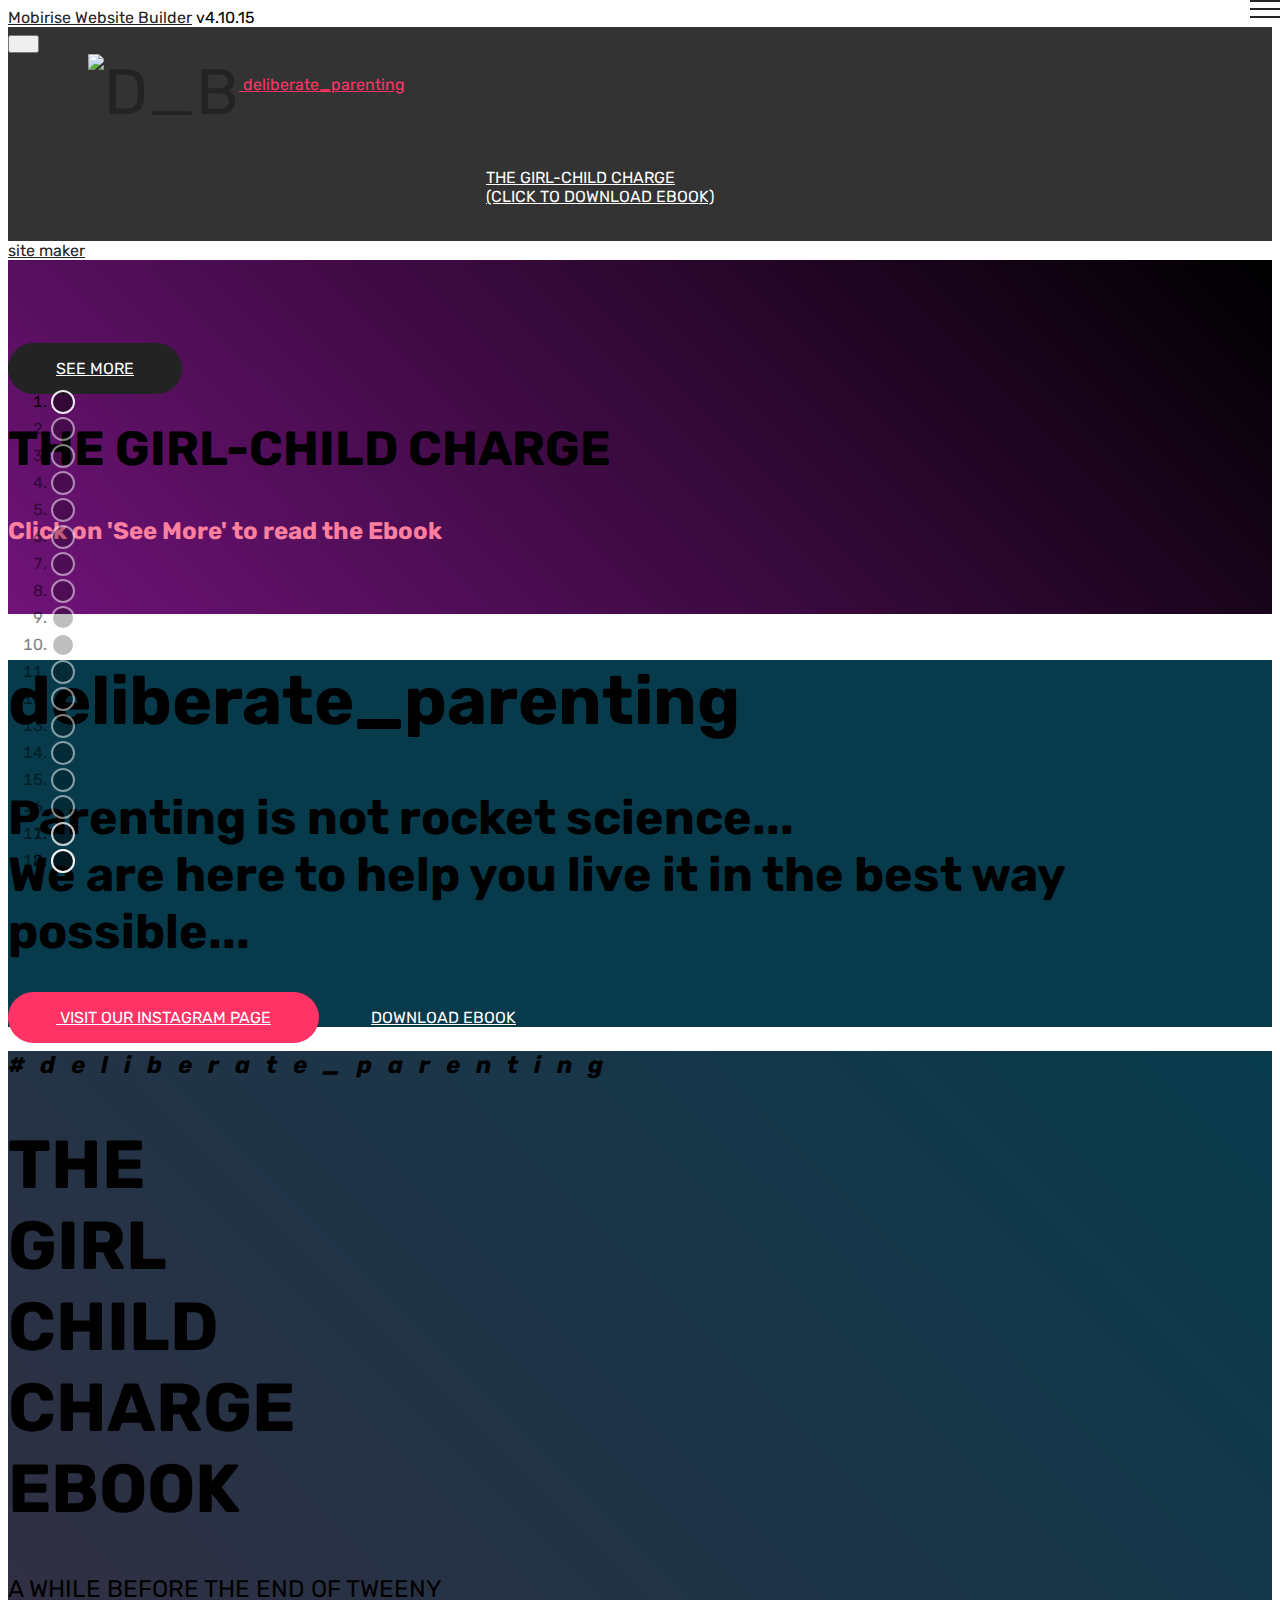
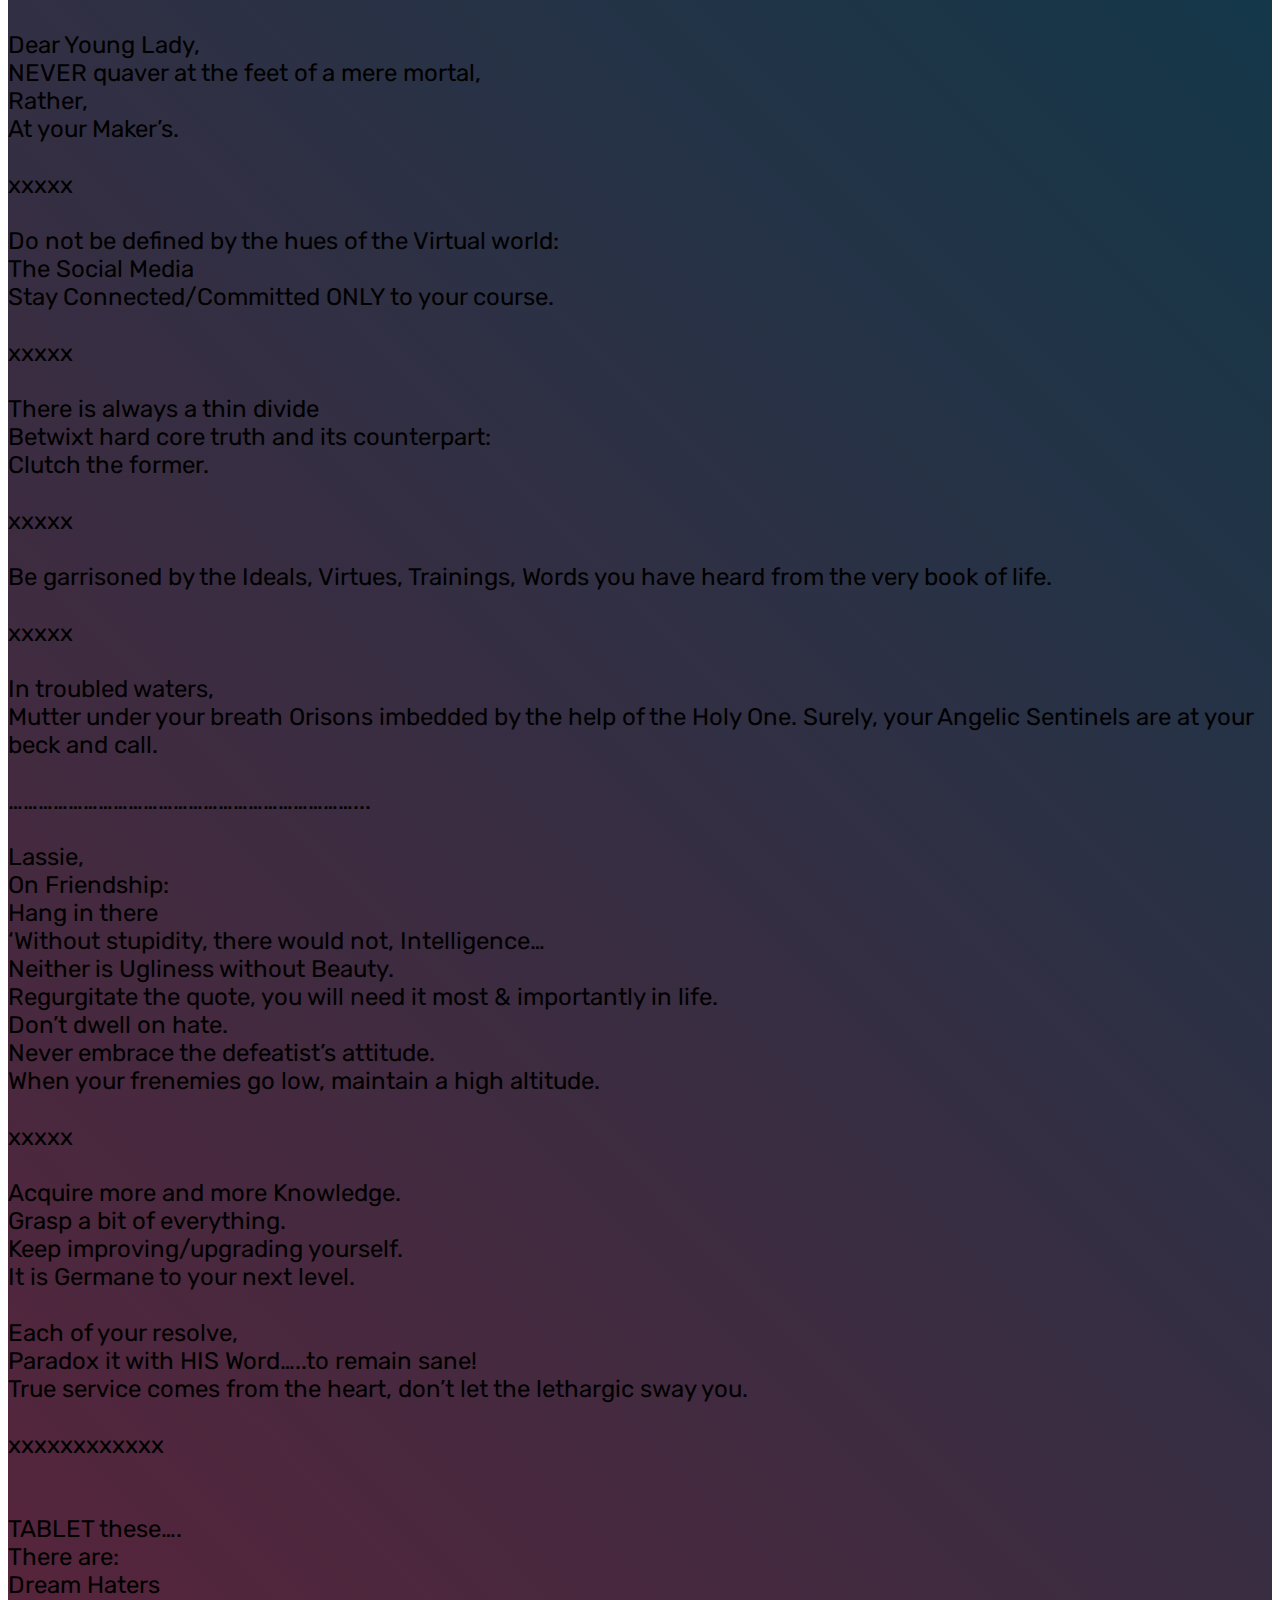
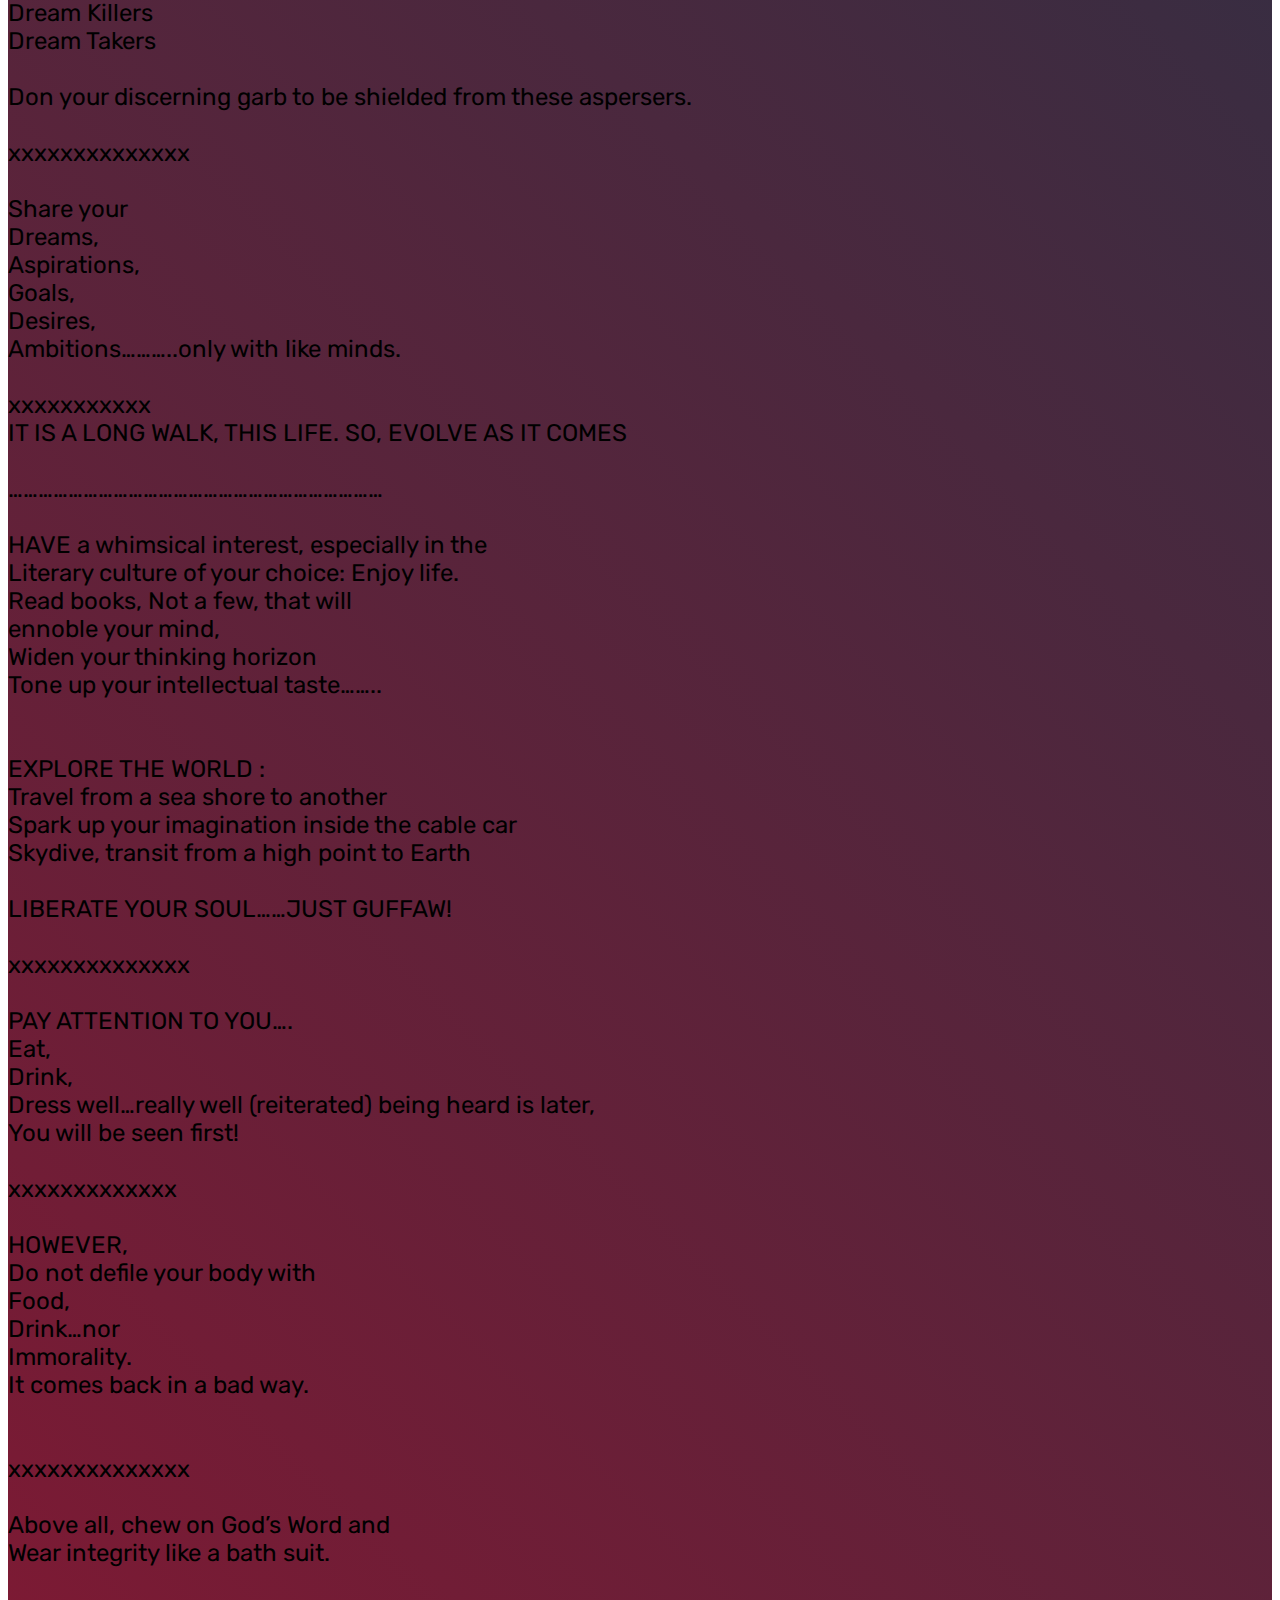
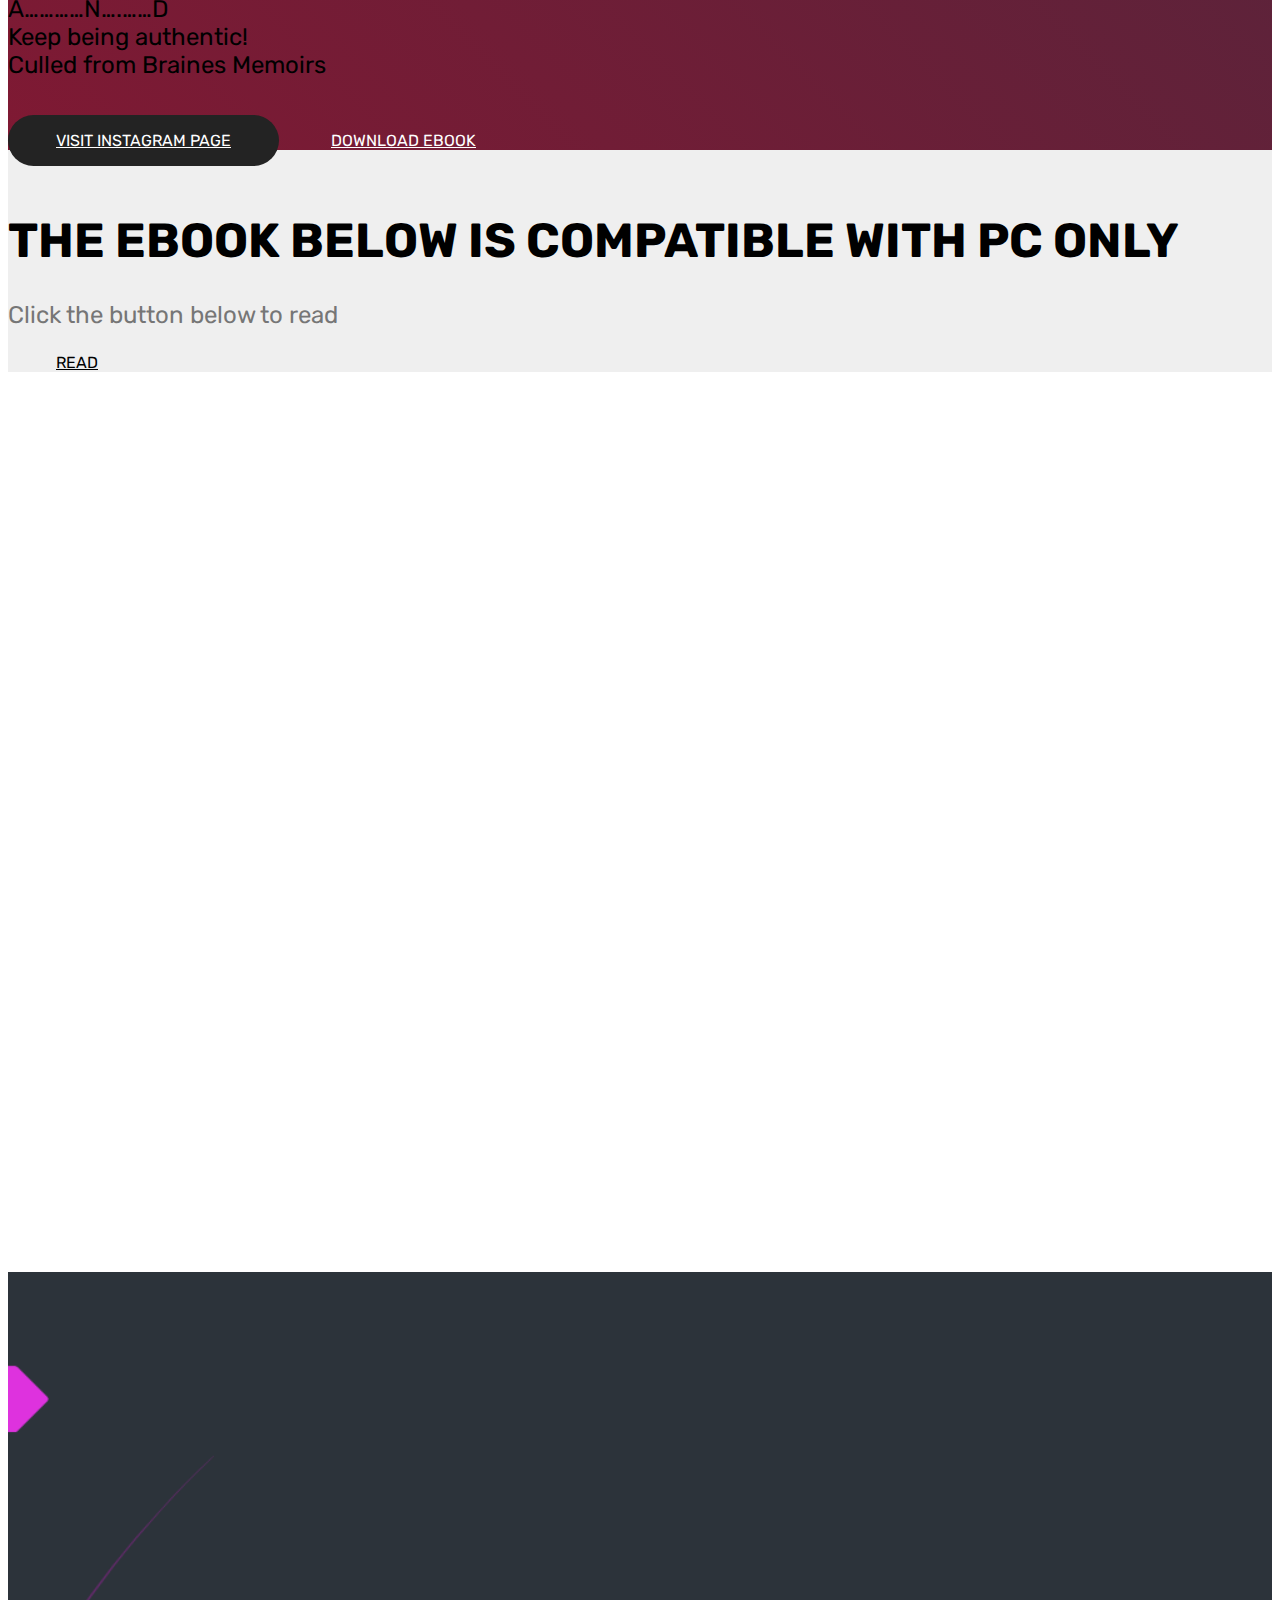
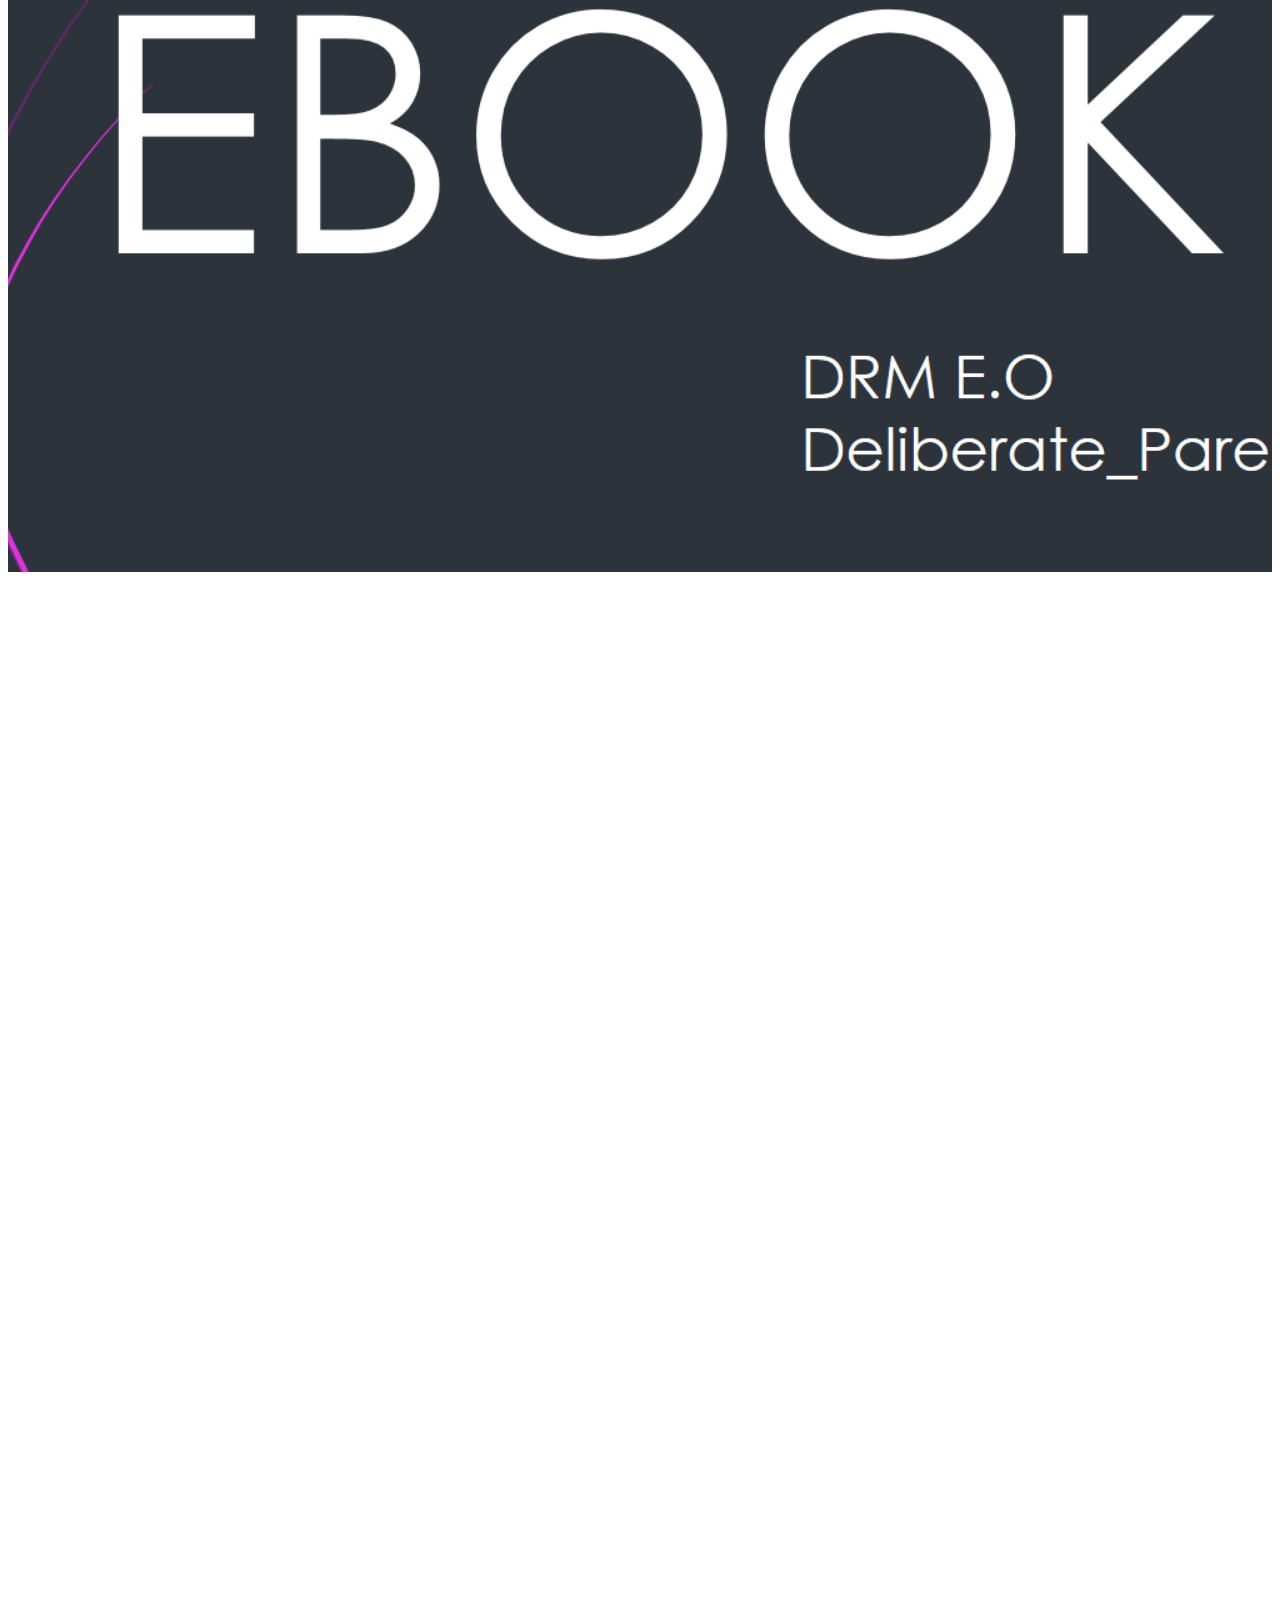
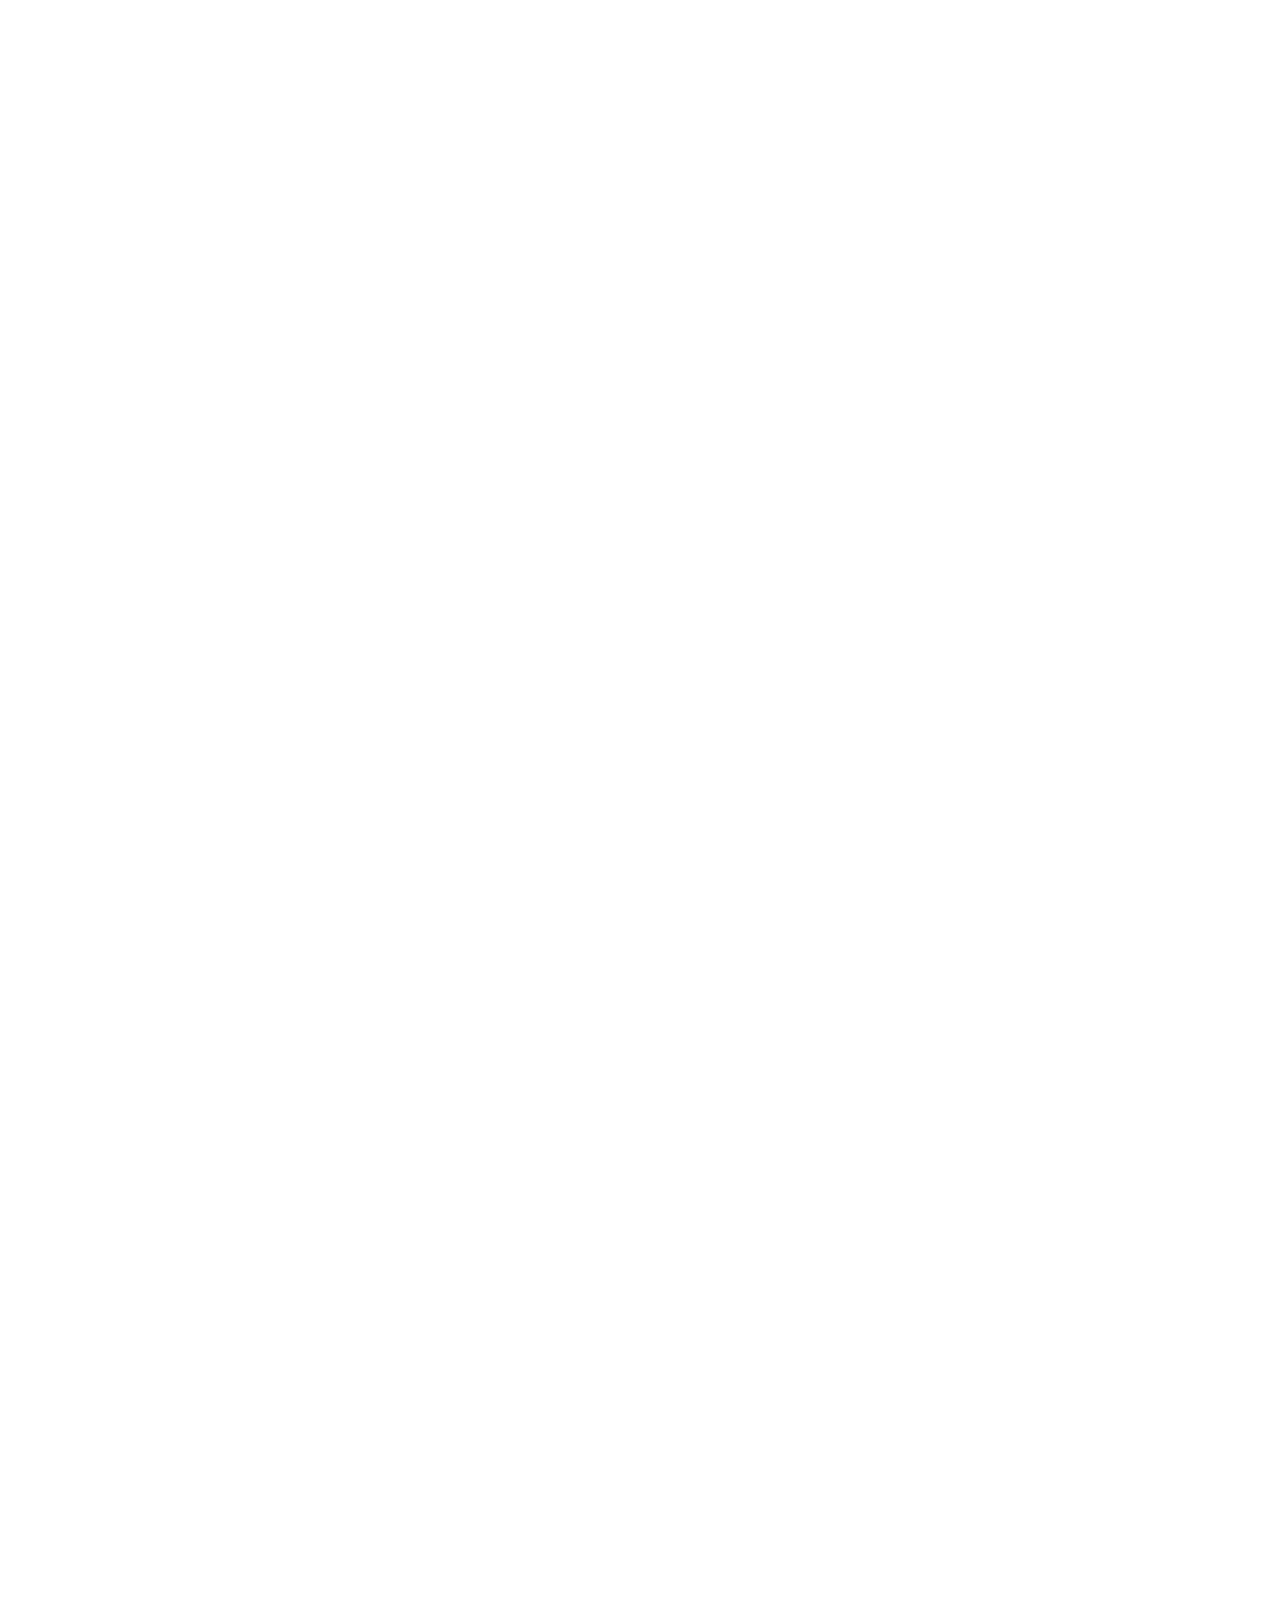
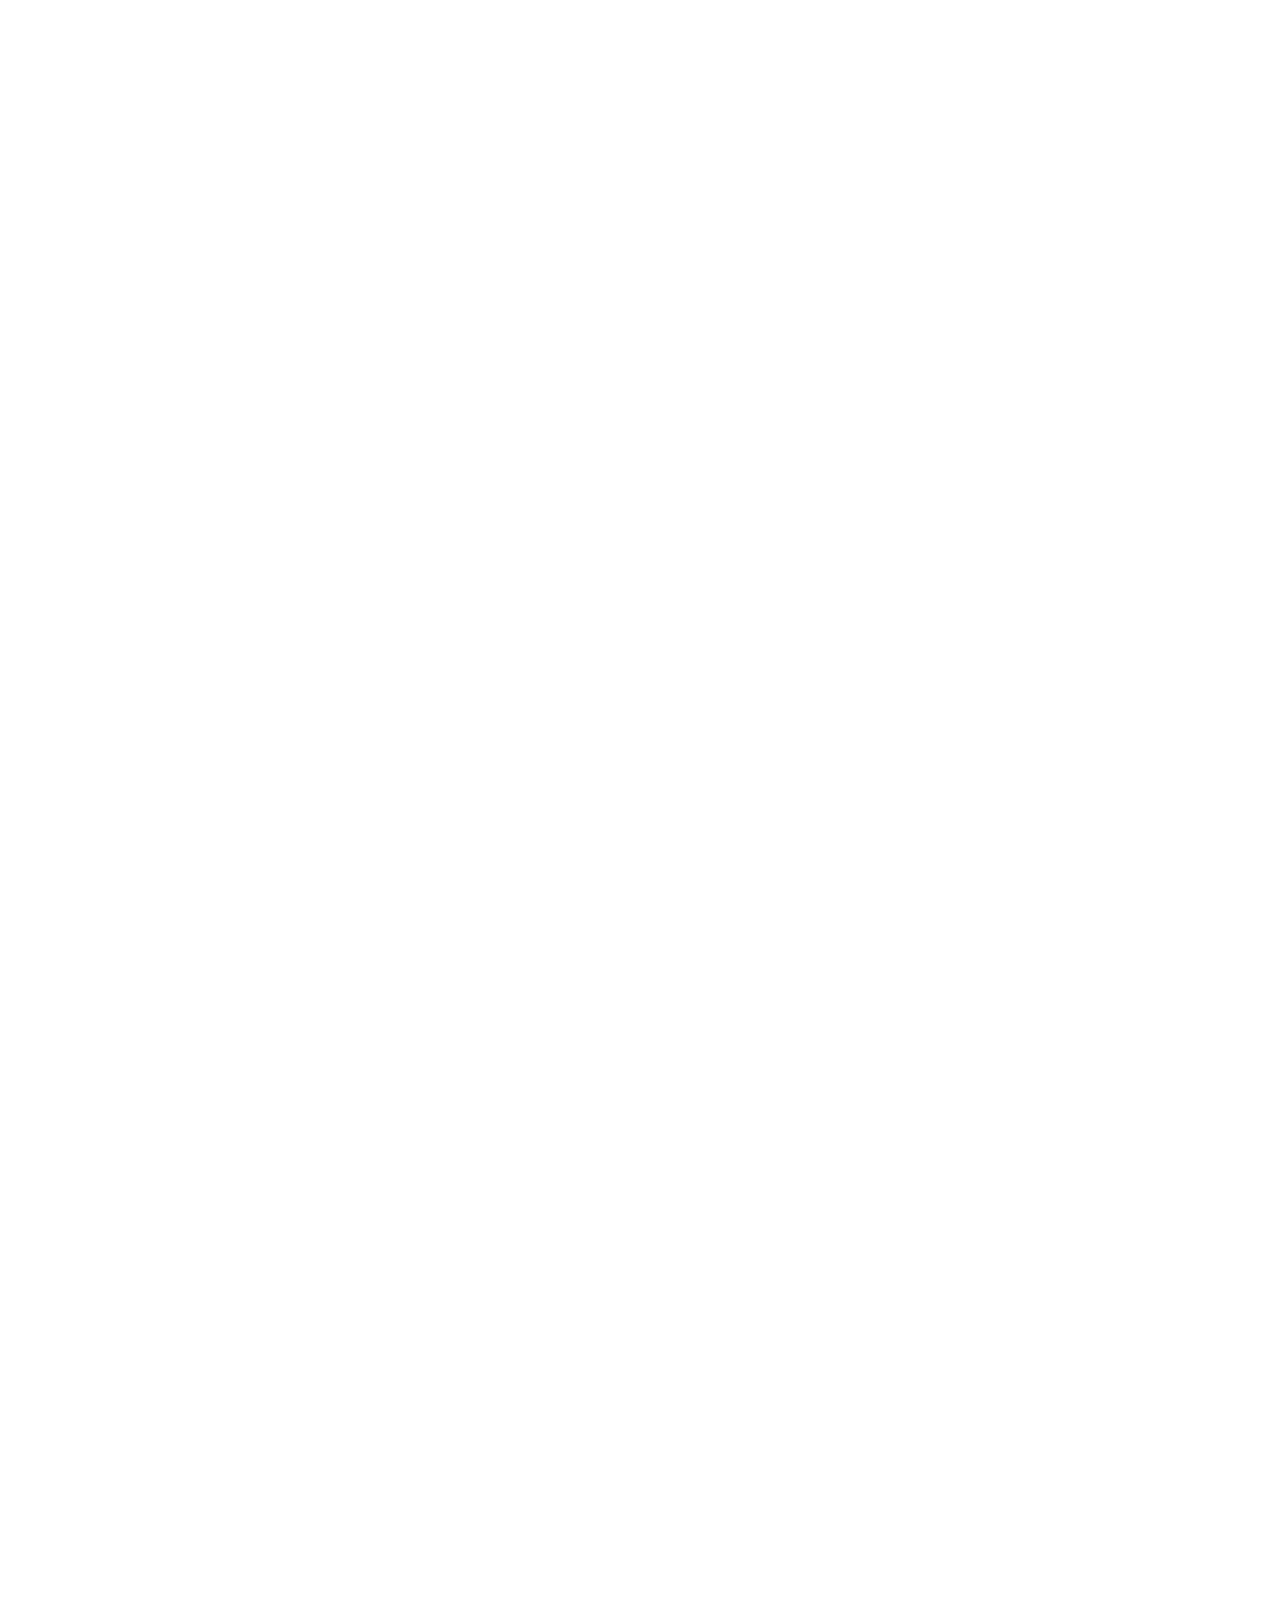
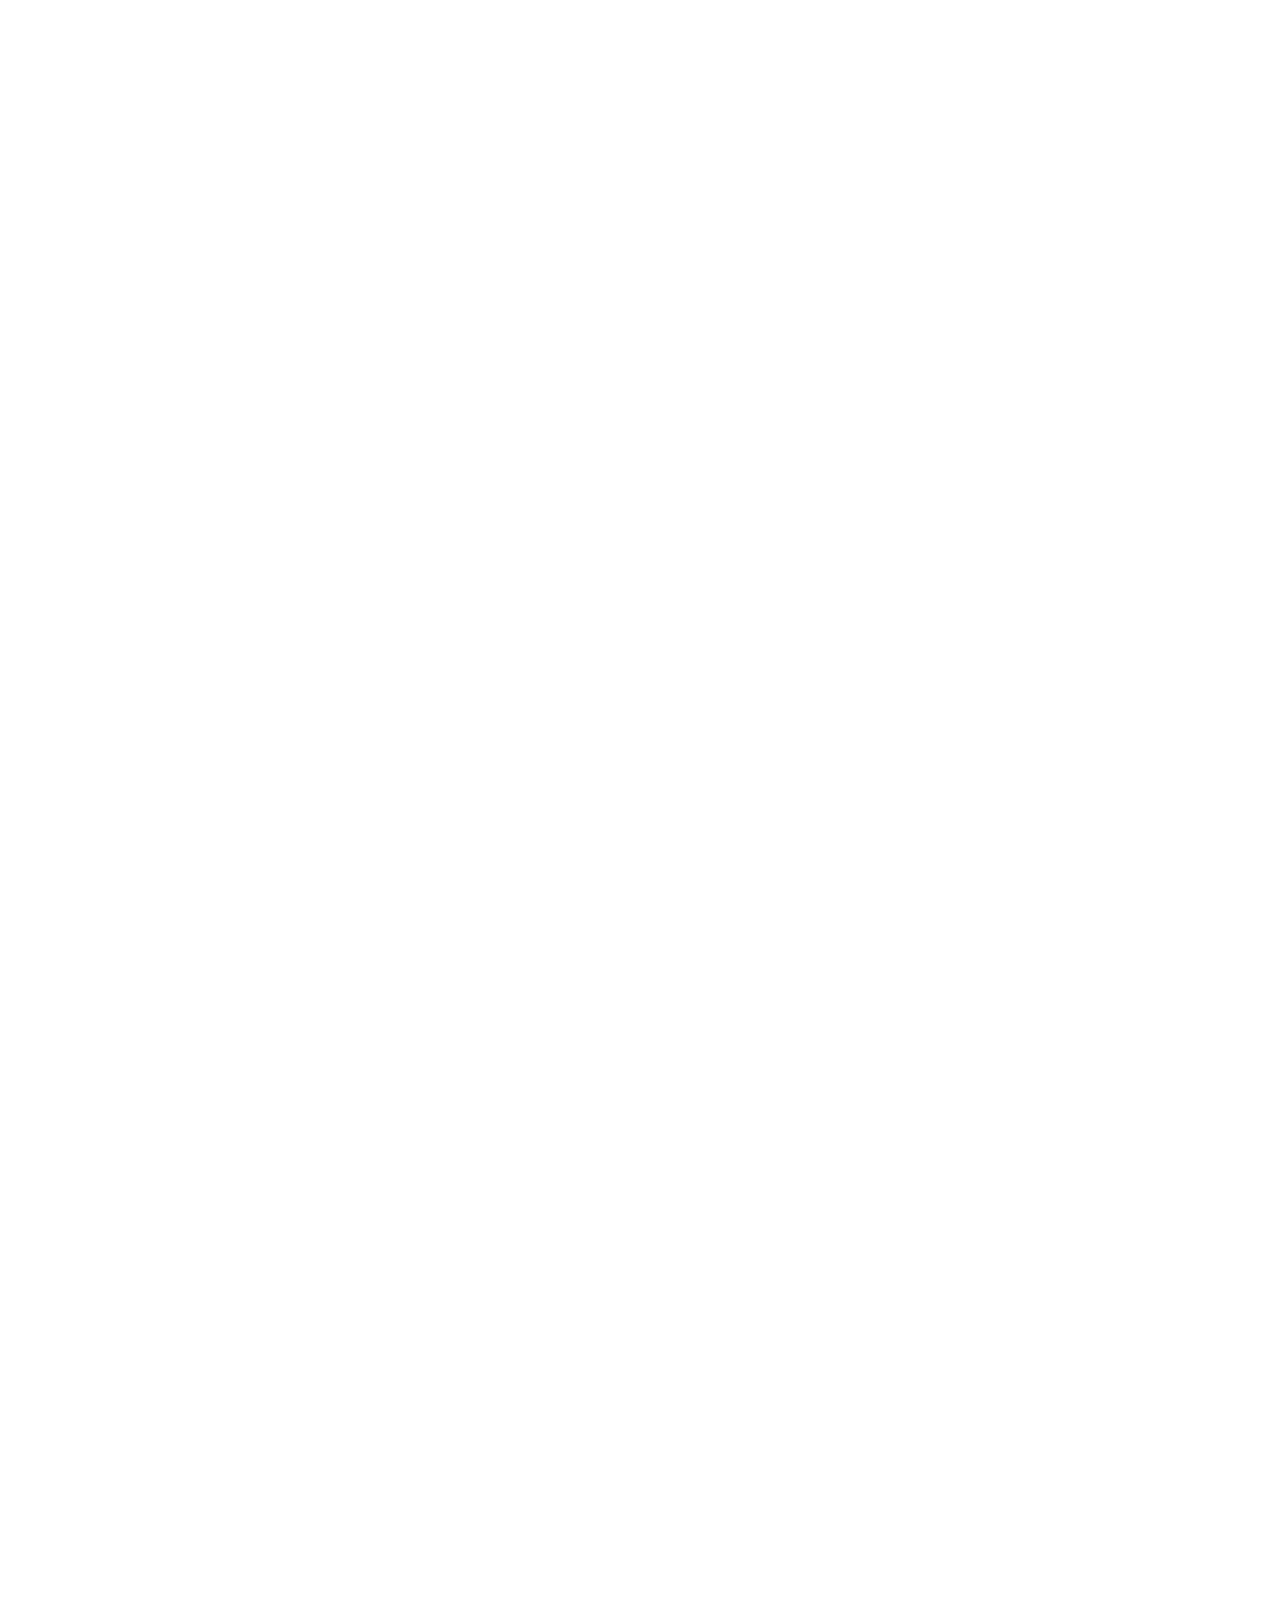
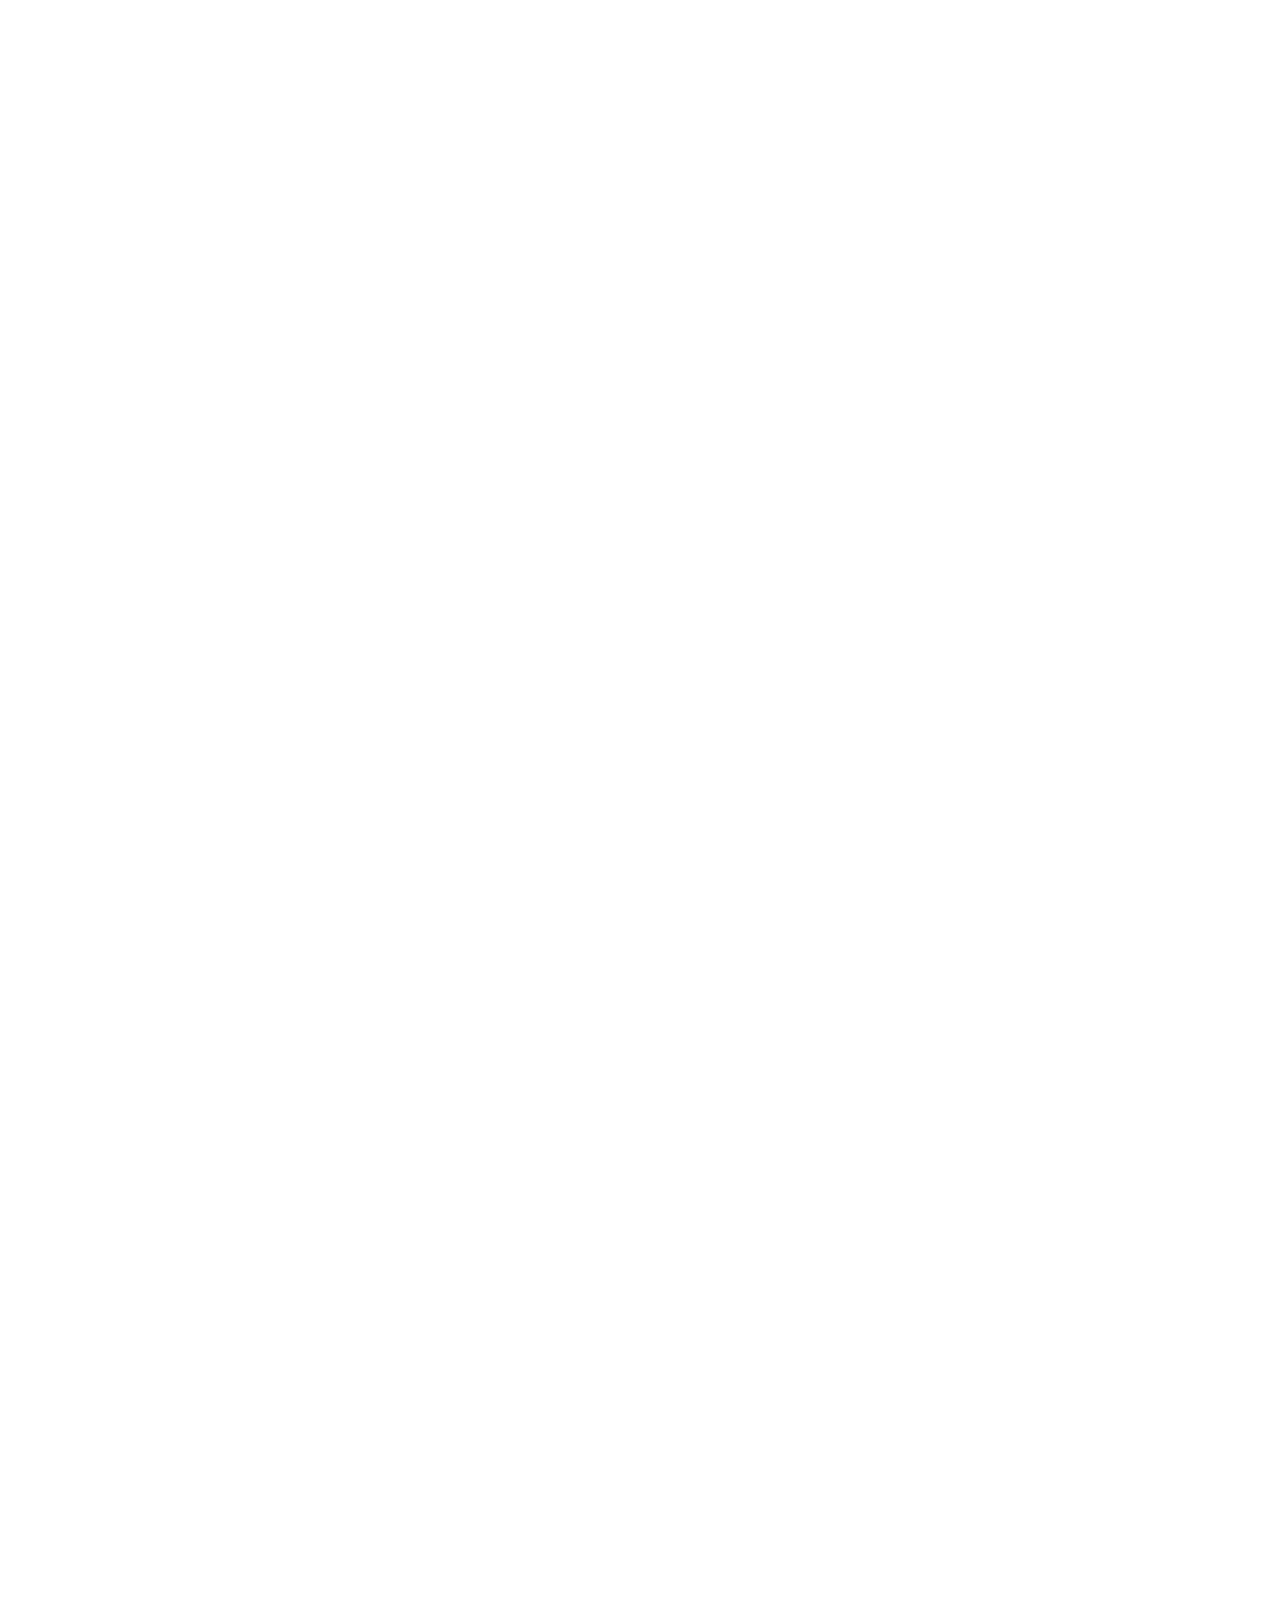
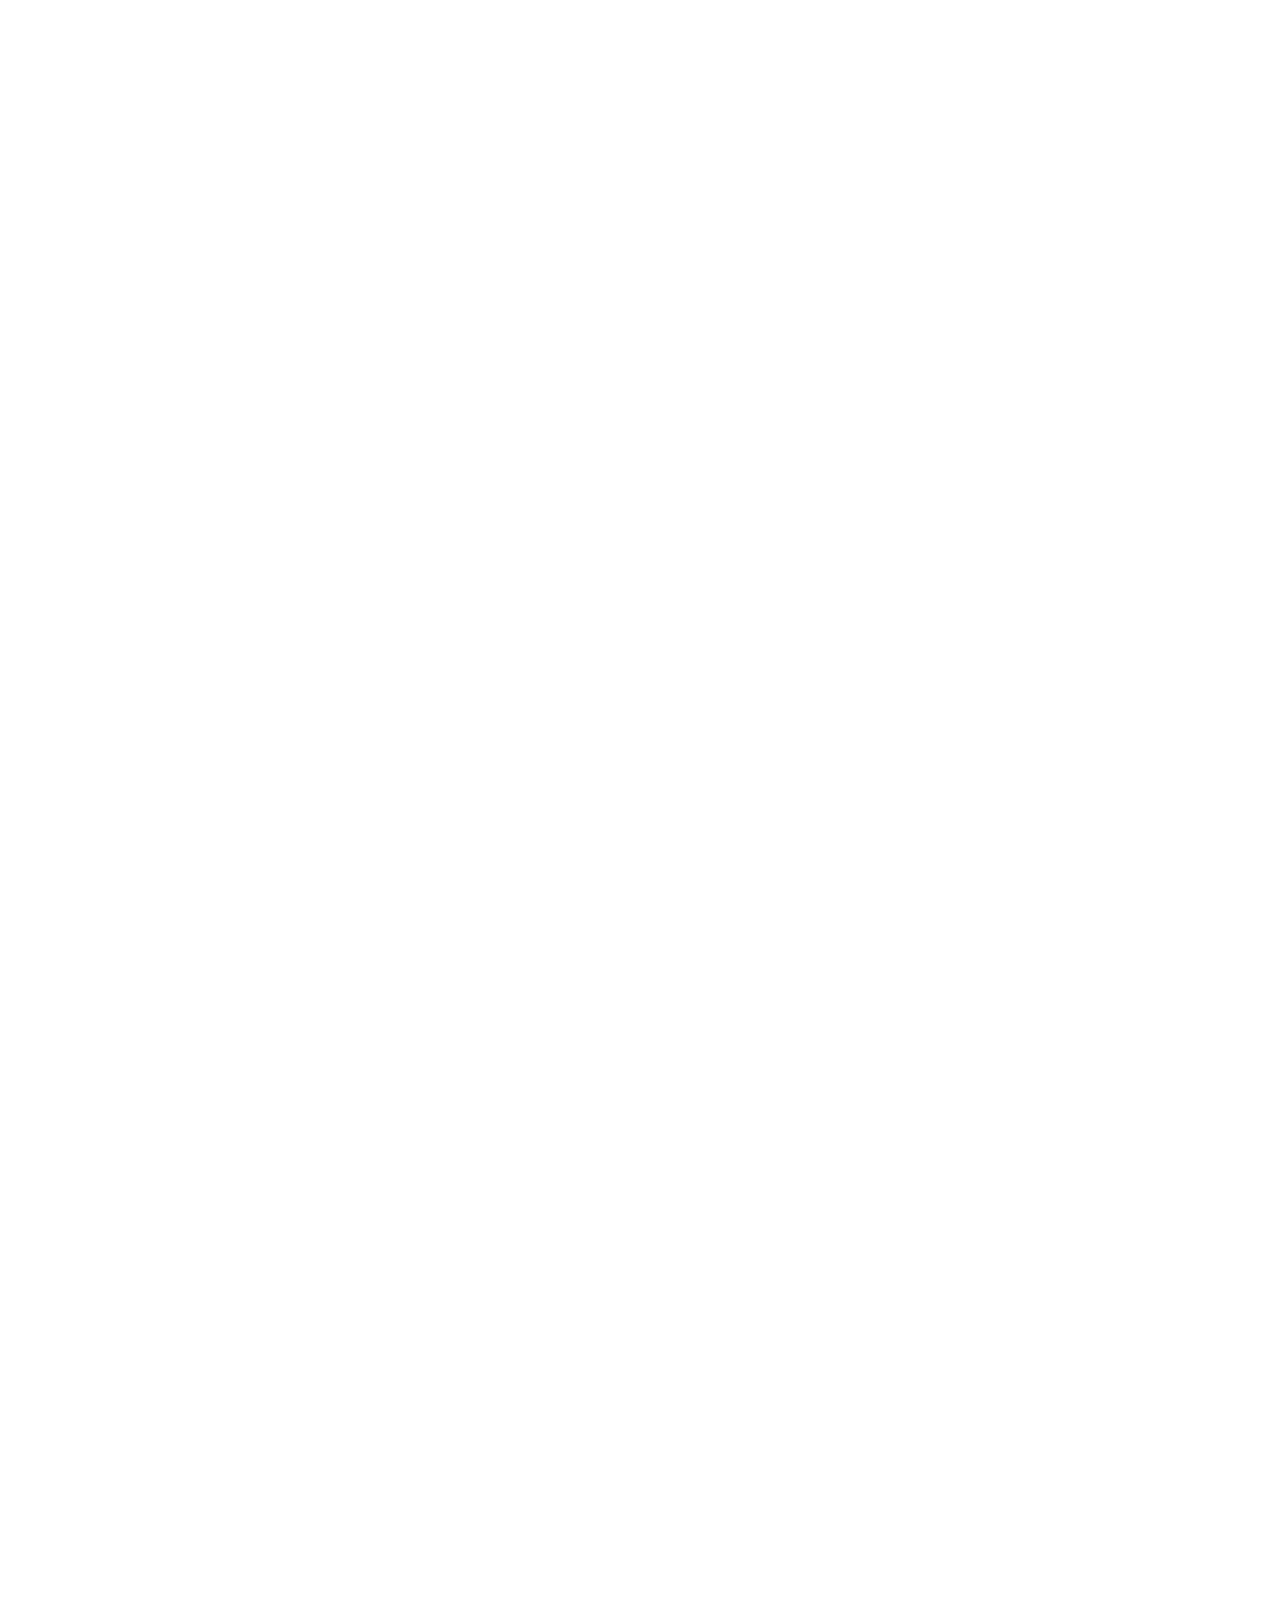
==== index.html @ ba28cac4 "create github pages" ====
<!DOCTYPE html>
<html  >
<head>
  <!-- Site made with Mobirise Website Builder v4.10.15, https://mobirise.com -->
  <meta charset="UTF-8">
  <meta http-equiv="X-UA-Compatible" content="IE=edge">
  <meta name="generator" content="Mobirise v4.10.15, mobirise.com">
  <meta name="viewport" content="width=device-width, initial-scale=1, minimum-scale=1">
  <link rel="shortcut icon" href="assets/images/yh-122x122.jpg" type="image/x-icon">
  <meta name="description" content="">
  
  <title>Home</title>
  <link rel="stylesheet" href="assets/web/assets/mobirise-icons2/mobirise2.css">
  <link rel="stylesheet" href="assets/web/assets/mobirise-icons/mobirise-icons.css">
  <link rel="stylesheet" href="assets/bootstrap/css/bootstrap.min.css">
  <link rel="stylesheet" href="assets/bootstrap/css/bootstrap-grid.min.css">
  <link rel="stylesheet" href="assets/bootstrap/css/bootstrap-reboot.min.css">
  <link rel="stylesheet" href="assets/dropdown/css/style.css">
  <link rel="stylesheet" href="assets/tether/tether.min.css">
  <link rel="stylesheet" href="assets/socicon/css/styles.css">
  <link rel="stylesheet" href="assets/theme/css/style.css">
  <link rel="preload" as="style" href="assets/mobirise/css/mbr-additional.css"><link rel="stylesheet" href="assets/mobirise/css/mbr-additional.css" type="text/css">
  
  
  
</head>
<body>
  <section class="menu cid-qTkzRZLJNu" once="menu" id="menu1-0">

    

    <nav class="navbar navbar-expand beta-menu navbar-dropdown align-items-center navbar-fixed-top navbar-toggleable-sm">
        <button class="navbar-toggler navbar-toggler-right" type="button" data-toggle="collapse" data-target="#navbarSupportedContent" aria-controls="navbarSupportedContent" aria-expanded="false" aria-label="Toggle navigation">
            <div class="hamburger">
                <span></span>
                <span></span>
                <span></span>
                <span></span>
            </div>
        </button>
        <div class="menu-logo">
            <div class="navbar-brand">
                <span class="navbar-logo">
                    <a href="https://wa.me/+234 809 178 674 1">
                         <img src="assets/images/yh-122x122.jpg" alt="D_B" title="" style="height: 3.8rem;">
                    </a>
                </span>
                <span class="navbar-caption-wrap"><a class="navbar-caption text-secondary display-4" href="http://instagram.com/deliberate_parenting/" target="_blank">&nbsp;deliberate_parenting</a></span>
            </div>
        </div>
        <div class="collapse navbar-collapse" id="navbarSupportedContent">
            <ul class="navbar-nav nav-dropdown nav-right" data-app-modern-menu="true"><li class="nav-item">
                    <a class="nav-link link text-white display-4" href="https://mobirise.com"><span class="mbri-to-local-drive mbr-iconfont mbr-iconfont-btn" style="font-size: 1px; color: rgb(35, 35, 35);"></span>
                        </a>
                </li>
                <li class="nav-item">
                    <a class="nav-link link text-white display-4" href="index.html#header9-u">THE GIRL-CHILD CHARGE <br>(CLICK TO DOWNLOAD EBOOK)</a>
                </li></ul>
            
        </div>
    </nav>
</section>

<section class="engine"><a href="https://mobirise.info/d">site maker</a></section><section class="mbr-section info2 cid-rEh2nnEQXy" id="info2-q">

    

    

    <div class="container">
        <div class="row main justify-content-center">
            <div class="media-container-column col-12 col-lg-3 col-md-4">
                <div class="mbr-section-btn align-left py-4"><a class="btn btn-primary display-4" href="index.html#slider1-m">
                    <span class="mbri-preview mbr-iconfont"></span>
                    SEE MORE
                    </a></div>
            </div>
            <div class="media-container-column title col-12 col-lg-7 col-md-6">
                <h2 class="align-right mbr-bold mbr-white pb-3 mbr-fonts-style display-2">
                    THE GIRL-CHILD CHARGE</h2>
                <h3 class="mbr-section-subtitle align-right mbr-light mbr-white mbr-fonts-style display-5">Click on 'See More' to read the Ebook</h3>
            </div>
        </div>
    </div>
</section>

<section class="header9 cid-rEhaD2UVqr mbr-fullscreen" id="header9-u">

    

    

    <div class="container">
        <div class="media-container-column mbr-white col-lg-8 col-md-10 m-auto">
            
            
            
            
        </div>
    </div>

    <div class="mbr-arrow hidden-sm-down" aria-hidden="true">
        <a href="#next">
            <i class="mbri-down mbr-iconfont"></i>
        </a>
    </div>
</section>

<section class="cid-qTkA127IK8 mbr-fullscreen" id="header2-1">

    

    

    <div class="container align-center">
        <div class="row justify-content-md-center">
            <div class="mbr-white col-md-10">
                <h1 class="mbr-section-title mbr-bold pb-3 mbr-fonts-style display-1">deliberate_parenting</h1>
                <h3 class="mbr-section-subtitle align-center mbr-light pb-3 mbr-fonts-style display-2">
                    Parenting is not rocket science...<br>We are here to help you live it in the best way possible...</h3>
                
                <div class="mbr-section-btn"><a class="btn btn-md btn-secondary display-4" href="https://www.instagram.com/deliberate_parenting/" target="_blank">&nbsp;VISIT OUR INSTAGRAM PAGE</a>
                    <a class="btn btn-md btn-white-outline display-4" href="index.html#info4-p" target="_blank">DOWNLOAD EBOOK<br></a></div>
            </div>
        </div>
    </div>
    <div class="mbr-arrow hidden-sm-down" aria-hidden="true">
        <a href="#next">
            <i class="mbri-down mbr-iconfont"></i>
        </a>
    </div>
</section>

<section class="header11 cid-rEEZOP0FTe mbr-fullscreen" id="header11-o">

    <!-- Block parameters controls (Blue "Gear" panel) -->
    
    <!-- End block parameters -->

    
    <div class="container align-left">
        <div class="media-container-column mbr-white col-md-12">
            <h3 class="mbr-section-subtitle py-3 mbr-fonts-style display-5">
                #deliberate_parenting</h3>
            <h1 class="mbr-section-title py-3 mbr-fonts-style display-1">THE<br>GIRL<br>CHILD<br>CHARGE<br>EBOOK</h1>
            <p class="mbr-text py-3 mbr-fonts-style display-5">A WHILE BEFORE THE END OF TWEENY 
<br>
<br>Dear Young Lady, 
<br>NEVER quaver at the feet of a mere mortal, 
<br>Rather, 
<br>At your Maker’s. 
<br>
<br>xxxxx 
<br>
<br>Do not be defined by the hues of the Virtual world: 
<br>The Social Media 
<br>Stay Connected/Committed ONLY to your course. 
<br>
<br>xxxxx	
<br>
<br>There is always a thin divide 
<br>Betwixt hard core truth and its counterpart: 
<br>Clutch the former. 
<br>
<br>xxxxx 
<br>
<br>Be garrisoned by the Ideals, Virtues, Trainings, Words you have heard from the very book of life. 
<br>
<br>xxxxx 
<br>
<br>In troubled waters, 
<br>Mutter under your breath Orisons imbedded by the help of the Holy One. Surely, your Angelic Sentinels are at your beck and call. 
<br>
<br>……………………………………………………………... 
<br>
<br>Lassie, 
<br>On Friendship: 
<br>Hang in there 
<br>‘Without stupidity, there would not, Intelligence… 
<br>Neither is Ugliness without Beauty. 
<br>Regurgitate the quote, you will need it most &amp; importantly in life. 
<br>Don’t dwell on hate. 
<br>Never embrace the defeatist’s attitude. 
<br>When your frenemies go low, maintain a high altitude. 
<br>
<br>xxxxx 
<br>
<br>Acquire more and more Knowledge. 
<br>Grasp a bit of everything. 
<br>Keep improving/upgrading yourself. 
<br>It is Germane to your next level. 
<br>
<br>Each of your resolve, 
<br>Paradox it with HIS Word…..to remain sane! 
<br>True service comes from the heart, don’t let the lethargic sway you. 
<br>
<br>xxxxxxxxxxxx 
<br>
<br>
<br>TABLET these…. 
<br>There are: 
<br>Dream Haters 
<br>Dream Killers 
<br>Dream Takers 
<br>
<br>Don your discerning garb to be shielded from these aspersers. 
<br>
<br>xxxxxxxxxxxxxx 
<br>
<br>Share your 
<br>Dreams, 
<br>Aspirations, 
<br>Goals, 
<br>Desires, 
<br>Ambitions………..only with like minds. 
<br>
<br>xxxxxxxxxxx 
<br>IT IS A LONG WALK, THIS LIFE. SO, EVOLVE AS IT COMES 
<br>
<br>………………………………………………………………… 
<br>
<br>HAVE a whimsical interest, especially in the 
<br>Literary culture of your choice: Enjoy life. 
<br>Read books, Not a few, that will 
<br>ennoble your mind, 
<br>Widen your thinking horizon 
<br>Tone up your intellectual taste…….. 
<br>
<br>
<br>EXPLORE THE WORLD : 
<br>Travel from a sea shore to another 
<br>Spark up your imagination inside the cable car 
<br>Skydive, transit from a high point to Earth 
<br>
<br>LIBERATE YOUR SOUL……JUST GUFFAW! 
<br>
<br>xxxxxxxxxxxxxx 
<br>
<br>PAY ATTENTION TO YOU…. 
<br>Eat, 
<br>Drink, 
<br>Dress well…really well (reiterated) being heard is later, 
<br>You will be seen first! 
<br>
<br>xxxxxxxxxxxxx 
<br>
<br>HOWEVER, 
<br>Do not defile your body with 
<br>Food, 
<br>Drink…nor 
<br>Immorality. 
<br>It comes back in a bad way. 
<br>
<br>
<br>xxxxxxxxxxxxxx 
<br>
<br>Above all, chew on God’s Word and 
<br>Wear integrity like a bath suit. 
<br>
<br>A…………N….……D 
<br>Keep being authentic! 
<br>Culled from Braines Memoirs 
<br>
<br></p>
            <div class="mbr-section-btn py-4"><a class="btn btn-md btn-primary display-4" href="http://instagram.com/deliberate_parenting/">VISIT INSTAGRAM PAGE</a> 
                    <a class="btn btn-md btn-white-outline display-4" href="index.html">DOWNLOAD EBOOK</a></div>
        </div>
    </div>

    <div class="mbr-arrow hidden-sm-down" aria-hidden="true">
        <a href="#next">
            <i class="mbri-down mbr-iconfont"></i>
        </a>
    </div>
</section>

<section class="header1 cid-rEHyQyduFY" id="header16-p">

    

    

    <div class="container">
        <div class="row justify-content-md-center">
            <div class="col-md-10 align-center">
                <h1 class="mbr-section-title mbr-bold pb-3 mbr-fonts-style display-2">
                    THE EBOOK BELOW IS COMPATIBLE WITH PC ONLY</h1>
                
                <p class="mbr-text pb-3 mbr-fonts-style display-5">Click the button below to read</p>
                <div class="mbr-section-btn"><a class="btn btn-md btn-black-outline display-4" href="index.html#slider1-n">READ</a></div>
            </div>
        </div>
    </div>

</section>

<section class="carousel slide cid-rEEQH1xqec" data-interval="false" id="slider1-n">

    

    <div class="full-screen"><div class="mbr-slider slide carousel" data-pause="true" data-keyboard="false" data-ride="false" data-interval="false"><ol class="carousel-indicators"><li data-app-prevent-settings="" data-target="#slider1-n" class=" active" data-slide-to="0"></li><li data-app-prevent-settings="" data-target="#slider1-n" data-slide-to="1"></li><li data-app-prevent-settings="" data-target="#slider1-n" data-slide-to="2"></li><li data-app-prevent-settings="" data-target="#slider1-n" data-slide-to="3"></li><li data-app-prevent-settings="" data-target="#slider1-n" data-slide-to="4"></li><li data-app-prevent-settings="" data-target="#slider1-n" data-slide-to="5"></li><li data-app-prevent-settings="" data-target="#slider1-n" data-slide-to="6"></li><li data-app-prevent-settings="" data-target="#slider1-n" data-slide-to="7"></li><li data-app-prevent-settings="" data-target="#slider1-n" data-slide-to="8"></li><li data-app-prevent-settings="" data-target="#slider1-n" data-slide-to="9"></li><li data-app-prevent-settings="" data-target="#slider1-n" data-slide-to="10"></li><li data-app-prevent-settings="" data-target="#slider1-n" data-slide-to="11"></li><li data-app-prevent-settings="" data-target="#slider1-n" data-slide-to="12"></li><li data-app-prevent-settings="" data-target="#slider1-n" data-slide-to="13"></li><li data-app-prevent-settings="" data-target="#slider1-n" data-slide-to="14"></li><li data-app-prevent-settings="" data-target="#slider1-n" data-slide-to="15"></li><li data-app-prevent-settings="" data-target="#slider1-n" data-slide-to="16"></li><li data-app-prevent-settings="" data-target="#slider1-n" data-slide-to="17"></li></ol><div class="carousel-inner" role="listbox"><div class="carousel-item slider-fullscreen-image active" data-bg-video-slide="false" style="background-image: url(assets/images/the-2-1280x720.png);"><div class="container container-slide"><div class="image_wrapper"><img src="assets/images/the-2-1280x720.png"><div class="carousel-caption justify-content-center"><div class="col-10 align-center"></div></div></div></div></div><div class="carousel-item slider-fullscreen-image" data-bg-video-slide="false" style="background-image: url(assets/images/presentation88-1280x720.png);"><div class="container container-slide"><div class="image_wrapper"><img src="assets/images/presentation88-1280x720.png"><div class="carousel-caption justify-content-center"><div class="col-10 align-center"></div></div></div></div></div><div class="carousel-item slider-fullscreen-image" data-bg-video-slide="false" style="background-image: url(assets/images/presentation1-1280x720.png);"><div class="container container-slide"><div class="image_wrapper"><img src="assets/images/presentation1-1280x720.png"><div class="carousel-caption justify-content-center"><div class="col-10 align-left"></div></div></div></div></div><div class="carousel-item slider-fullscreen-image" data-bg-video-slide="false" style="background-image: url(assets/images/presentation2-1280x720.png);"><div class="container container-slide"><div class="image_wrapper"><img src="assets/images/presentation2-1280x720.png"><div class="carousel-caption justify-content-center"><div class="col-10 align-right"></div></div></div></div></div><div class="carousel-item slider-fullscreen-image" data-bg-video-slide="false" style="background-image: url(assets/images/presentation3-1280x720.png);"><div class="container container-slide"><div class="image_wrapper"><img src="assets/images/presentation3-1280x720.png"><div class="carousel-caption justify-content-center"><div class="col-10 align-right"></div></div></div></div></div><div class="carousel-item slider-fullscreen-image" data-bg-video-slide="false" style="background-image: url(assets/images/presentation4-1280x720.png);"><div class="container container-slide"><div class="image_wrapper"><img src="assets/images/presentation4-1280x720.png"><div class="carousel-caption justify-content-center"><div class="col-10 align-right"></div></div></div></div></div><div class="carousel-item slider-fullscreen-image" data-bg-video-slide="false" style="background-image: url(assets/images/presentation5-1280x720.png);"><div class="container container-slide"><div class="image_wrapper"><img src="assets/images/presentation5-1280x720.png"><div class="carousel-caption justify-content-center"><div class="col-10 align-right"></div></div></div></div></div><div class="carousel-item slider-fullscreen-image" data-bg-video-slide="false" style="background-image: url(assets/images/presentation6-1280x720.png);"><div class="container container-slide"><div class="image_wrapper"><img src="assets/images/presentation6-1280x720.png"><div class="carousel-caption justify-content-center"><div class="col-10 align-right"></div></div></div></div></div><div class="carousel-item slider-fullscreen-image" data-bg-video-slide="false" style="background-image: url(assets/images/presentation7-1-1280x720.png);"><div class="container container-slide"><div class="image_wrapper"><img src="assets/images/presentation7-1-1280x720.png"><div class="carousel-caption justify-content-center"><div class="col-10 align-right"></div></div></div></div></div><div class="carousel-item slider-fullscreen-image" data-bg-video-slide="false" style="background-image: url(assets/images/presentation8-1-1280x720.png);"><div class="container container-slide"><div class="image_wrapper"><img src="assets/images/presentation8-1-1280x720.png"><div class="carousel-caption justify-content-center"><div class="col-10 align-center"></div></div></div></div></div><div class="carousel-item slider-fullscreen-image" data-bg-video-slide="false" style="background-image: url(assets/images/presentation9-1280x720.png);"><div class="container container-slide"><div class="image_wrapper"><img src="assets/images/presentation9-1280x720.png"><div class="carousel-caption justify-content-center"><div class="col-10 align-center"></div></div></div></div></div><div class="carousel-item slider-fullscreen-image" data-bg-video-slide="false" style="background-image: url(assets/images/presentation10-1280x720.png);"><div class="container container-slide"><div class="image_wrapper"><img src="assets/images/presentation10-1280x720.png"><div class="carousel-caption justify-content-center"><div class="col-10 align-center"></div></div></div></div></div><div class="carousel-item slider-fullscreen-image" data-bg-video-slide="false" style="background-image: url(assets/images/presentation11-1280x720.png);"><div class="container container-slide"><div class="image_wrapper"><img src="assets/images/presentation11-1280x720.png"><div class="carousel-caption justify-content-center"><div class="col-10 align-center"></div></div></div></div></div><div class="carousel-item slider-fullscreen-image" data-bg-video-slide="false" style="background-image: url(assets/images/presentation12-1280x720.png);"><div class="container container-slide"><div class="image_wrapper"><img src="assets/images/presentation12-1280x720.png"><div class="carousel-caption justify-content-center"><div class="col-10 align-center"></div></div></div></div></div><div class="carousel-item slider-fullscreen-image" data-bg-video-slide="false" style="background-image: url(assets/images/presentation13-1280x720.png);"><div class="container container-slide"><div class="image_wrapper"><img src="assets/images/presentation13-1280x720.png"><div class="carousel-caption justify-content-center"><div class="col-10 align-center"></div></div></div></div></div><div class="carousel-item slider-fullscreen-image" data-bg-video-slide="false" style="background-image: url(assets/images/presentation14-1280x720.png);"><div class="container container-slide"><div class="image_wrapper"><img src="assets/images/presentation14-1280x720.png"><div class="carousel-caption justify-content-center"><div class="col-10 align-center"></div></div></div></div></div><div class="carousel-item slider-fullscreen-image" data-bg-video-slide="false" style="background-image: url(assets/images/presentation15-1280x720.png);"><div class="container container-slide"><div class="image_wrapper"><img src="assets/images/presentation15-1280x720.png"><div class="carousel-caption justify-content-center"><div class="col-10 align-center"></div></div></div></div></div><div class="carousel-item slider-fullscreen-image" data-bg-video-slide="false" style="background-image: url(assets/images/yh-150x150.jpg);"><div class="container container-slide"><div class="image_wrapper"><img src="assets/images/yh-150x150.jpg"><div class="carousel-caption justify-content-center"><div class="col-10 align-center"></div></div></div></div></div></div><a data-app-prevent-settings="" class="carousel-control carousel-control-prev" role="button" data-slide="prev" href="#slider1-n"><span aria-hidden="true" class="mbri-left mbr-iconfont"></span><span class="sr-only">Previous</span></a><a data-app-prevent-settings="" class="carousel-control carousel-control-next" role="button" data-slide="next" href="#slider1-n"><span aria-hidden="true" class="mbri-right mbr-iconfont"></span><span class="sr-only">Next</span></a></div></div>

</section>

<section class="carousel slide cid-rEDDGpXfRh" data-interval="false" id="slider1-m">

    

    <div class="full-screen"><div class="mbr-slider slide carousel" data-pause="true" data-keyboard="false" data-ride="false" data-interval="false"><ol class="carousel-indicators"><li data-app-prevent-settings="" data-target="#slider1-m" data-slide-to="0"></li><li data-app-prevent-settings="" data-target="#slider1-m" class=" active" data-slide-to="1"></li></ol><div class="carousel-inner" role="listbox"><div class="carousel-item slider-fullscreen-image" data-bg-video-slide="false" style="background-image: url(assets/images/the-3-1280x720.png);"><div class="container container-slide"><div class="image_wrapper"><div class="mbr-overlay" style="opacity: 0.9;"></div><img src="assets/images/the-3-1280x720.png"><div class="carousel-caption justify-content-center"><div class="col-10 align-left"><h2 class="mbr-fonts-style display-1">Visit our Social Platforms</h2><div class="mbr-section-btn" buttons="0"><a class="btn btn-success display-4" href="http://instagram.com/deliberate_parenting">INSTAGRAM PAGE</a> <a class="btn  btn-white-outline display-4" href="https://wa.me/+234 80 917 867 41">WHATSAPP</a></div></div></div></div></div></div><div class="carousel-item slider-fullscreen-image active" data-bg-video-slide="false" style="background-image: url(assets/images/the-3-1280x720.png);"><div class="container container-slide"><div class="image_wrapper"><div class="mbr-overlay" style="opacity: 0.8;"></div><img src="assets/images/the-3-1280x720.png"><div class="carousel-caption justify-content-center"><div class="col-10 align-left"><h2 class="mbr-fonts-style display-1">CALL OR EMAIL US</h2><div class="mbr-section-btn" buttons="0"><a class="btn display-4 btn-secondary" href="tel:+234 80 917 867 41">CALL</a> <a class="btn  btn-white-outline display-4" href="mailto:emmadrm@gmail.com">EMAIL</a></div></div></div></div></div></div></div><a data-app-prevent-settings="" class="carousel-control carousel-control-prev" role="button" data-slide="prev" href="#slider1-m"><span aria-hidden="true" class="mbri-left mbr-iconfont"></span><span class="sr-only">Previous</span></a><a data-app-prevent-settings="" class="carousel-control carousel-control-next" role="button" data-slide="next" href="#slider1-m"><span aria-hidden="true" class="mbri-right mbr-iconfont"></span><span class="sr-only">Next</span></a></div></div>

</section>

<section class="mbr-section info4 cid-rEgWtvTv8J mbr-parallax-background" id="info4-p">

    

    <div class="mbr-overlay" style="opacity: 0.8; background-color: rgb(35, 35, 35);">
    </div>
    <div class="container">
        <div class="justify-content-center row">
            <div class="media-container-column title col-12 col-md-10">
                <h2 class="align-right mbr-bold mbr-white pb-3 mbr-fonts-style display-2"><a href="index.html#info4-p" class="text-secondary">
                    DOWNLOAD EBOOK</a></h2>
                <h3 class="mbr-section-subtitle align-right mbr-light mbr-white pb-3 mbr-fonts-style display-2"><a href="index.html#header9-u" class="text-white">THE GIRL-CHILD CHARGE</a></h3>
                
                <div class="mbr-section-btn align-right py-4"><a class="btn btn-secondary display-4" href="assets/files/THE GIRL CHILD CHARGE.docx">DOWNLOAD WORD DOCUMENT<br>(.docx)<br></a>
                    <a class="btn btn-white-outline display-4" href="assets/files/THE GIRL CHILD CHARGE.pptx">DOWNLOAD POWERPOINT DOCUMENT<br>(.pptx)<br></a></div>
            </div>
        </div>
    </div>
</section>

<section class="features8 cid-rEgVZxp4Oq" id="features8-o">

    

    

    <div class="container">
        <div class="media-container-row">

            <div class="card  col-12 col-md-6 col-lg-4">
                <div class="card-img">
                    <span class="mbr-iconfont mbri-tablet-vertical"></span>
                </div>
                <div class="card-box align-center">
                    
                    
                    <div class="mbr-section-btn text-center"><a href="tel:+234 80 9178 674 1" class="btn btn-secondary display-4">
                            CALL</a></div>
                </div>
            </div>

            <div class="card  col-12 col-md-6 col-lg-4">
                <div class="card-img">
                    <span class="mbr-iconfont socicon-instagram socicon" style="font-size: 100px;"></span>
                </div>
                <div class="card-box align-center">
                    
                    
                    <div class="mbr-section-btn text-center"><a href="http://instgram.com/deliberate_parenting/" class="btn btn-secondary display-4">VISIT OUR INSTAGRAM PAGE</a></div>
                </div>
            </div>

            <div class="card  col-12 col-md-6 col-lg-4">
                <div class="card-img">
                    <span class="mbr-iconfont mobi-mbri-paper-plane mobi-mbri"></span>
                </div>
                <div class="card-box align-center">
                    
                    
                    <div class="mbr-section-btn text-center"><a href="index.html#form1-a" class="btn btn-secondary display-4">CONTACT FORM</a></div>
                </div>
            </div>

            
        </div>
    </div>
</section>

<section class="tabs4 cid-rEbgdtEytB" id="tabs4-i">

    

    

    <div class="container">
        <h2 class="mbr-section-title align-center pb-3 mbr-fonts-style display-1">ABOUT&nbsp;</h2>
        

        <div class="media-container-row mt-5 pt-3">
            <div class="mbr-figure" style="width: 60%;">
                <img src="assets/images/img-20190211-215348-1032x1168.jpg" alt="D_B" title="">
            </div>
            <div class="tabs-container">
                <ul class="nav nav-tabs" role="tablist">
                    <li class="nav-item"><a class="nav-link mbr-fonts-style active display-7" role="tab" data-toggle="tab" href="#tabs4-i_tab0"><span class="mbri-up mbr-iconfont mbr-iconfont-btn"></span>
                            DOWNLOAD EBOOK ABOVE</a></li>
                    
                    
                    
                    
                    
                </ul>
                <div class="tab-content">
                    <div id="tab1" class="tab-pane in active" role="tabpanel">
                        <div class="row">
                            <div class="col-md-12">
                                <p class="mbr-text py-5 mbr-fonts-style display-7"><strong>I am Emmanuel-Oki Aderemi, the face behind @deliberate_parenting, an offshoot of drmsbraines Limited.
<br>
<br>After my first degree in English Arts, my passion to educate and provide a supportive environment that will make each child thrive in his/her absolute...thus enhancing the child's innate prowess made me embark on further studies.
<br>
<br>I have a certificate in The Clinical Psychology of Children and Young People at the University of Edinburgh and Educational Leadership and Management at the University of Leicester (MSc)
<br>
<br>I have been in the education system for 16 years &amp; have taught varying age grades: ...early years, primary and secondary.<br>
<br>Drmsbraines organises seminars for schools and youth programmes.</strong><br><br><strong>I am gleefully married with three children.</strong></p>
                            </div>
                        </div>
                    </div>
                    <div id="tab2" class="tab-pane" role="tabpanel">
                        <div class="row">
                            <div class="col-md-12">
                                <p class="mbr-text py-5 mbr-fonts-style display-7">
                                    Mobirise themes are based on Bootstrap 3 and Bootstrap 4 - most powerful mobile first framework. Now, even if you're not code-savvy, you can be a part of an exciting growing bootstrap community.</p>
                            </div>
                        </div>
                    </div>
                    <div id="tab3" class="tab-pane" role="tabpanel">
                        <div class="row">
                            <div class="col-md-12">
                                <p class="mbr-text py-5 mbr-fonts-style display-7">
                                    Choose from the large selection of latest pre-made blocks - full-screen intro, bootstrap carousel, content slider, responsive image gallery with lightbox, parallax scrolling, video backgrounds, hamburger menu, sticky header and more.
                                </p>
                            </div>
                        </div>
                    </div>
                    <div id="tab4" class="tab-pane" role="tabpanel">
                        <div class="row">
                            <div class="col-md-12">
                                <p class="mbr-text py-5 mbr-fonts-style display-7">
                                    Sites made with Mobirise are 100% mobile-friendly according the latest Google Test and Google loves those websites (officially)!
                                </p>
                            </div>
                        </div>
                    </div>
                    <div id="tab5" class="tab-pane" role="tabpanel">
                        <div class="row">
                            <div class="col-md-12">
                                <p class="mbr-text py-5 mbr-fonts-style display-7">
                                    Mobirise themes are based on Bootstrap 3 and Bootstrap 4 - most powerful mobile first framework. Now, even if you're not code-savvy, you can be a part of an exciting growing bootstrap community.
                                </p>
                            </div>
                        </div>
                    </div>
                    <div id="tab6" class="tab-pane" role="tabpanel">
                        <div class="row">
                            <div class="col-md-12">
                                <p class="mbr-text py-5 mbr-fonts-style display-7">
                                    Choose from the large selection of latest pre-made blocks - full-screen intro, bootstrap carousel, content slider, responsive image gallery with lightbox, parallax scrolling, video backgrounds, hamburger menu, sticky header and more.
                                </p>
                            </div>
                        </div>
                    </div>
                </div>
            </div>
        </div>
    </div>
</section>

<section class="mbr-section form1 cid-rEDActuSPB" id="form1-h">

    

    
    <div class="container">
        <div class="row justify-content-center">
            <div class="title col-12 col-lg-8">
                <h2 class="mbr-section-title align-center pb-3 mbr-fonts-style display-2">Deliberate_Parenting<br>CONTACT FORM
                </h2>
                <h3 class="mbr-section-subtitle align-center mbr-light pb-3 mbr-fonts-style display-5">
                    Get your opinion to us</h3>
            </div>
        </div>
    </div>
    <div class="container">
        <div class="row justify-content-center">
            <div class="media-container-column col-lg-8" data-form-type="formoid">
                <!---Formbuilder Form--->
                <form action="https://mobirise.com/" method="POST" class="mbr-form form-with-styler" data-form-title="Mobirise Form"><input type="hidden" name="email" data-form-email="true" value="QfhvFTea8Z7eggEHQ3pKjp7FHorEglDsOhpTa9SEuRrc15ywdlQni2XxL2cRHtE/vrNAgUV8/VK5qDYuOSYdwqQwBGB863ZzOpRT0LB5Vq/OrNpntNlAJhf6NV770Hbh">
                    <div class="row">
                        <div hidden="hidden" data-form-alert="" class="alert alert-success col-12">Thanks for filling out the form! We will get back to you as soon as possible</div>
                        <div hidden="hidden" data-form-alert-danger="" class="alert alert-danger col-12">
                        </div>
                    </div>
                    <div class="dragArea row">
                        <div class="col-md-4  form-group" data-for="name">
                            <label for="name-form1-h" class="form-control-label mbr-fonts-style display-7">Name</label>
                            <input type="text" name="name" data-form-field="Name" required="required" class="form-control display-7" id="name-form1-h">
                        </div>
                        <div class="col-md-4  form-group" data-for="email">
                            <label for="email-form1-h" class="form-control-label mbr-fonts-style display-7">Email</label>
                            <input type="email" name="email" data-form-field="Email" required="required" class="form-control display-7" id="email-form1-h">
                        </div>
                        <div data-for="phone" class="col-md-4  form-group">
                            <label for="phone-form1-h" class="form-control-label mbr-fonts-style display-7">Phone</label>
                            <input type="tel" name="phone" data-form-field="Phone" class="form-control display-7" id="phone-form1-h">
                        </div>
                        <div data-for="message" class="col-md-12 form-group">
                            <label for="message-form1-h" class="form-control-label mbr-fonts-style display-7">Message</label>
                            <textarea name="message" data-form-field="Message" class="form-control display-7" id="message-form1-h"></textarea>
                        </div>
                        <div class="col-md-12 input-group-btn align-center"><button type="submit" class="btn btn-primary btn-form display-4" href="http://instagram.com/deliberate_parenting/"><span class="mobi-mbri mobi-mbri-paper-plane mbr-iconfont mbr-iconfont-btn"></span>SEND FORM</button></div>
                    </div>
                </form><!---Formbuilder Form--->
            </div>
        </div>
    </div>
</section>

<section class="cid-rEh3vuKK3g" id="social-buttons3-s">
    
    

    

    <div class="container">
        <div class="media-container-row">
            <div class="col-md-8 align-center">
                <h2 class="pb-3 mbr-section-title mbr-fonts-style display-2">
                    SHARE THIS PAGE!
                </h2>
                <div>
                    <div class="mbr-social-likes">
                        <span class="btn btn-social socicon-bg-facebook facebook mx-2" title="Share link on Facebook">
                            <i class="socicon socicon-facebook"></i>
                        </span>
                        <span class="btn btn-social twitter socicon-bg-twitter mx-2" title="Share link on Twitter">
                            <i class="socicon socicon-twitter"></i>
                        </span>
                        <span class="btn btn-social vkontakte socicon-bg-vkontakte mx-2" title="Share link on VKontakte">
                            <i class="socicon socicon-vkontakte"></i>
                        </span>
                        <span class="btn btn-social odnoklassniki socicon-bg-odnoklassniki mx-2" title="Share link on Odnoklassniki">
                            <i class="socicon socicon-odnoklassniki"></i>
                        </span>
                        <span class="btn btn-social pinterest socicon-bg-pinterest mx-2" title="Share link on Pinterest">
                            <i class="socicon socicon-pinterest"></i>
                        </span>
                        <span class="btn btn-social mailru socicon-bg-mail mx-2" title="Share link on Mailru">
                            <i class="socicon socicon-mail"></i>
                        </span>
                    </div>
                </div>
            </div>
        </div>
    </div>
</section>


  <script src="assets/web/assets/jquery/jquery.min.js"></script>
  <script src="assets/popper/popper.min.js"></script>
  <script src="assets/bootstrap/js/bootstrap.min.js"></script>
  <script src="assets/smoothscroll/smooth-scroll.js"></script>
  <script src="assets/dropdown/js/nav-dropdown.js"></script>
  <script src="assets/dropdown/js/navbar-dropdown.js"></script>
  <script src="assets/touchswipe/jquery.touch-swipe.min.js"></script>
  <script src="assets/ytplayer/jquery.mb.ytplayer.min.js"></script>
  <script src="assets/tether/tether.min.js"></script>
  <script src="assets/vimeoplayer/jquery.mb.vimeo_player.js"></script>
  <script src="assets/bootstrapcarouselswipe/bootstrap-carousel-swipe.js"></script>
  <script src="assets/parallax/jarallax.min.js"></script>
  <script src="assets/mbr-tabs/mbr-tabs.js"></script>
  <script src="assets/sociallikes/social-likes.js"></script>
  <script src="assets/theme/js/script.js"></script>
  <script src="assets/slidervideo/script.js"></script>
  <script src="assets/formoid/formoid.min.js"></script>
  
  
</body>
</html>
---- assets/mobirise/css/mbr-additional.css ----
@import url(https://fonts.googleapis.com/css?family=Rubik:300,300i,400,400i,500,500i,700,700i,900,900i&display=swap);





body {
  font-family: Rubik;
}
.display-1 {
  font-family: 'Rubik', sans-serif;
  font-size: 4.25rem;
  font-display: swap;
}
.display-1 > .mbr-iconfont {
  font-size: 6.8rem;
}
.display-2 {
  font-family: 'Rubik', sans-serif;
  font-size: 3rem;
  font-display: swap;
}
.display-2 > .mbr-iconfont {
  font-size: 4.8rem;
}
.display-4 {
  font-family: 'Rubik', sans-serif;
  font-size: 1rem;
  font-display: swap;
}
.display-4 > .mbr-iconfont {
  font-size: 1.6rem;
}
.display-5 {
  font-family: 'Rubik', sans-serif;
  font-size: 1.5rem;
  font-display: swap;
}
.display-5 > .mbr-iconfont {
  font-size: 2.4rem;
}
.display-7 {
  font-family: 'Rubik', sans-serif;
  font-size: 1rem;
  font-display: swap;
}
.display-7 > .mbr-iconfont {
  font-size: 1.6rem;
}
/* ---- Fluid typography for mobile devices ---- */
/* 1.4 - font scale ratio ( bootstrap == 1.42857 ) */
/* 100vw - current viewport width */
/* (48 - 20)  48 == 48rem == 768px, 20 == 20rem == 320px(minimal supported viewport) */
/* 0.65 - min scale variable, may vary */
@media (max-width: 768px) {
  .display-1 {
    font-size: 3.4rem;
    font-size: calc( 2.1374999999999997rem + (4.25 - 2.1374999999999997) * ((100vw - 20rem) / (48 - 20)));
    line-height: calc( 1.4 * (2.1374999999999997rem + (4.25 - 2.1374999999999997) * ((100vw - 20rem) / (48 - 20))));
  }
  .display-2 {
    font-size: 2.4rem;
    font-size: calc( 1.7rem + (3 - 1.7) * ((100vw - 20rem) / (48 - 20)));
    line-height: calc( 1.4 * (1.7rem + (3 - 1.7) * ((100vw - 20rem) / (48 - 20))));
  }
  .display-4 {
    font-size: 0.8rem;
    font-size: calc( 1rem + (1 - 1) * ((100vw - 20rem) / (48 - 20)));
    line-height: calc( 1.4 * (1rem + (1 - 1) * ((100vw - 20rem) / (48 - 20))));
  }
  .display-5 {
    font-size: 1.2rem;
    font-size: calc( 1.175rem + (1.5 - 1.175) * ((100vw - 20rem) / (48 - 20)));
    line-height: calc( 1.4 * (1.175rem + (1.5 - 1.175) * ((100vw - 20rem) / (48 - 20))));
  }
}
/* Buttons */
.btn {
  padding: 1rem 3rem;
  border-radius: 3px;
}
.btn-sm {
  padding: 0.6rem 1.5rem;
  border-radius: 3px;
}
.btn-md {
  padding: 1rem 3rem;
  border-radius: 3px;
}
.btn-lg {
  padding: 1.2rem 3.2rem;
  border-radius: 3px;
}
.bg-primary {
  background-color: #232323 !important;
}
.bg-success {
  background-color: #dc6ec5 !important;
}
.bg-info {
  background-color: #82786e !important;
}
.bg-warning {
  background-color: #879a9f !important;
}
.bg-danger {
  background-color: #b1a374 !important;
}
.btn-primary,
.btn-primary:active {
  background-color: #232323 !important;
  border-color: #232323 !important;
  color: #ffffff !important;
}
.btn-primary:hover,
.btn-primary:focus,
.btn-primary.focus,
.btn-primary.active {
  color: #ffffff !important;
  background-color: #000000 !important;
  border-color: #000000 !important;
}
.btn-primary.disabled,
.btn-primary:disabled {
  color: #ffffff !important;
  background-color: #000000 !important;
  border-color: #000000 !important;
}
.btn-secondary,
.btn-secondary:active {
  background-color: #ff3366 !important;
  border-color: #ff3366 !important;
  color: #ffffff !important;
}
.btn-secondary:hover,
.btn-secondary:focus,
.btn-secondary.focus,
.btn-secondary.active {
  color: #ffffff !important;
  background-color: #e50039 !important;
  border-color: #e50039 !important;
}
.btn-secondary.disabled,
.btn-secondary:disabled {
  color: #ffffff !important;
  background-color: #e50039 !important;
  border-color: #e50039 !important;
}
.btn-info,
.btn-info:active {
  background-color: #82786e !important;
  border-color: #82786e !important;
  color: #ffffff !important;
}
.btn-info:hover,
.btn-info:focus,
.btn-info.focus,
.btn-info.active {
  color: #ffffff !important;
  background-color: #59524b !important;
  border-color: #59524b !important;
}
.btn-info.disabled,
.btn-info:disabled {
  color: #ffffff !important;
  background-color: #59524b !important;
  border-color: #59524b !important;
}
.btn-success,
.btn-success:active {
  background-color: #dc6ec5 !important;
  border-color: #dc6ec5 !important;
  color: #ffffff !important;
}
.btn-success:hover,
.btn-success:focus,
.btn-success.focus,
.btn-success.active {
  color: #ffffff !important;
  background-color: #cc31ac !important;
  border-color: #cc31ac !important;
}
.btn-success.disabled,
.btn-success:disabled {
  color: #ffffff !important;
  background-color: #cc31ac !important;
  border-color: #cc31ac !important;
}
.btn-warning,
.btn-warning:active {
  background-color: #879a9f !important;
  border-color: #879a9f !important;
  color: #ffffff !important;
}
.btn-warning:hover,
.btn-warning:focus,
.btn-warning.focus,
.btn-warning.active {
  color: #ffffff !important;
  background-color: #617479 !important;
  border-color: #617479 !important;
}
.btn-warning.disabled,
.btn-warning:disabled {
  color: #ffffff !important;
  background-color: #617479 !important;
  border-color: #617479 !important;
}
.btn-danger,
.btn-danger:active {
  background-color: #b1a374 !important;
  border-color: #b1a374 !important;
  color: #ffffff !important;
}
.btn-danger:hover,
.btn-danger:focus,
.btn-danger.focus,
.btn-danger.active {
  color: #ffffff !important;
  background-color: #8b7d4e !important;
  border-color: #8b7d4e !important;
}
.btn-danger.disabled,
.btn-danger:disabled {
  color: #ffffff !important;
  background-color: #8b7d4e !important;
  border-color: #8b7d4e !important;
}
.btn-white {
  color: #333333 !important;
}
.btn-white,
.btn-white:active {
  background-color: #ffffff !important;
  border-color: #ffffff !important;
  color: #808080 !important;
}
.btn-white:hover,
.btn-white:focus,
.btn-white.focus,
.btn-white.active {
  color: #808080 !important;
  background-color: #d9d9d9 !important;
  border-color: #d9d9d9 !important;
}
.btn-white.disabled,
.btn-white:disabled {
  color: #808080 !important;
  background-color: #d9d9d9 !important;
  border-color: #d9d9d9 !important;
}
.btn-black,
.btn-black:active {
  background-color: #333333 !important;
  border-color: #333333 !important;
  color: #ffffff !important;
}
.btn-black:hover,
.btn-black:focus,
.btn-black.focus,
.btn-black.active {
  color: #ffffff !important;
  background-color: #0d0d0d !important;
  border-color: #0d0d0d !important;
}
.btn-black.disabled,
.btn-black:disabled {
  color: #ffffff !important;
  background-color: #0d0d0d !important;
  border-color: #0d0d0d !important;
}
.btn-primary-outline,
.btn-primary-outline:active {
  background: none;
  border-color: #000000;
  color: #000000;
}
.btn-primary-outline:hover,
.btn-primary-outline:focus,
.btn-primary-outline.focus,
.btn-primary-outline.active {
  color: #ffffff;
  background-color: #232323;
  border-color: #232323;
}
.btn-primary-outline.disabled,
.btn-primary-outline:disabled {
  color: #ffffff !important;
  background-color: #232323 !important;
  border-color: #232323 !important;
}
.btn-secondary-outline,
.btn-secondary-outline:active {
  background: none;
  border-color: #cc0033;
  color: #cc0033;
}
.btn-secondary-outline:hover,
.btn-secondary-outline:focus,
.btn-secondary-outline.focus,
.btn-secondary-outline.active {
  color: #ffffff;
  background-color: #ff3366;
  border-color: #ff3366;
}
.btn-secondary-outline.disabled,
.btn-secondary-outline:disabled {
  color: #ffffff !important;
  background-color: #ff3366 !important;
  border-color: #ff3366 !important;
}
.btn-info-outline,
.btn-info-outline:active {
  background: none;
  border-color: #4b453f;
  color: #4b453f;
}
.btn-info-outline:hover,
.btn-info-outline:focus,
.btn-info-outline.focus,
.btn-info-outline.active {
  color: #ffffff;
  background-color: #82786e;
  border-color: #82786e;
}
.btn-info-outline.disabled,
.btn-info-outline:disabled {
  color: #ffffff !important;
  background-color: #82786e !important;
  border-color: #82786e !important;
}
.btn-success-outline,
.btn-success-outline:active {
  background: none;
  border-color: #b82c9b;
  color: #b82c9b;
}
.btn-success-outline:hover,
.btn-success-outline:focus,
.btn-success-outline.focus,
.btn-success-outline.active {
  color: #ffffff;
  background-color: #dc6ec5;
  border-color: #dc6ec5;
}
.btn-success-outline.disabled,
.btn-success-outline:disabled {
  color: #ffffff !important;
  background-color: #dc6ec5 !important;
  border-color: #dc6ec5 !important;
}
.btn-warning-outline,
.btn-warning-outline:active {
  background: none;
  border-color: #55666b;
  color: #55666b;
}
.btn-warning-outline:hover,
.btn-warning-outline:focus,
.btn-warning-outline.focus,
.btn-warning-outline.active {
  color: #ffffff;
  background-color: #879a9f;
  border-color: #879a9f;
}
.btn-warning-outline.disabled,
.btn-warning-outline:disabled {
  color: #ffffff !important;
  background-color: #879a9f !important;
  border-color: #879a9f !important;
}
.btn-danger-outline,
.btn-danger-outline:active {
  background: none;
  border-color: #7a6e45;
  color: #7a6e45;
}
.btn-danger-outline:hover,
.btn-danger-outline:focus,
.btn-danger-outline.focus,
.btn-danger-outline.active {
  color: #ffffff;
  background-color: #b1a374;
  border-color: #b1a374;
}
.btn-danger-outline.disabled,
.btn-danger-outline:disabled {
  color: #ffffff !important;
  background-color: #b1a374 !important;
  border-color: #b1a374 !important;
}
.btn-black-outline,
.btn-black-outline:active {
  background: none;
  border-color: #000000;
  color: #000000;
}
.btn-black-outline:hover,
.btn-black-outline:focus,
.btn-black-outline.focus,
.btn-black-outline.active {
  color: #ffffff;
  background-color: #333333;
  border-color: #333333;
}
.btn-black-outline.disabled,
.btn-black-outline:disabled {
  color: #ffffff !important;
  background-color: #333333 !important;
  border-color: #333333 !important;
}
.btn-white-outline,
.btn-white-outline:active,
.btn-white-outline.active {
  background: none;
  border-color: #ffffff;
  color: #ffffff;
}
.btn-white-outline:hover,
.btn-white-outline:focus,
.btn-white-outline.focus {
  color: #333333;
  background-color: #ffffff;
  border-color: #ffffff;
}
.text-primary {
  color: #232323 !important;
}
.text-secondary {
  color: #ff3366 !important;
}
.text-success {
  color: #dc6ec5 !important;
}
.text-info {
  color: #82786e !important;
}
.text-warning {
  color: #879a9f !important;
}
.text-danger {
  color: #b1a374 !important;
}
.text-white {
  color: #ffffff !important;
}
.text-black {
  color: #000000 !important;
}
a.text-primary:hover,
a.text-primary:focus {
  color: #000000 !important;
}
a.text-secondary:hover,
a.text-secondary:focus {
  color: #cc0033 !important;
}
a.text-success:hover,
a.text-success:focus {
  color: #b82c9b !important;
}
a.text-info:hover,
a.text-info:focus {
  color: #4b453f !important;
}
a.text-warning:hover,
a.text-warning:focus {
  color: #55666b !important;
}
a.text-danger:hover,
a.text-danger:focus {
  color: #7a6e45 !important;
}
a.text-white:hover,
a.text-white:focus {
  color: #b3b3b3 !important;
}
a.text-black:hover,
a.text-black:focus {
  color: #4d4d4d !important;
}
.alert-success {
  background-color: #70c770;
}
.alert-info {
  background-color: #82786e;
}
.alert-warning {
  background-color: #879a9f;
}
.alert-danger {
  background-color: #b1a374;
}
.mbr-section-btn a.btn:not(.btn-form) {
  border-radius: 100px;
}
.mbr-section-btn a.btn:not(.btn-form):hover,
.mbr-section-btn a.btn:not(.btn-form):focus {
  box-shadow: none !important;
}
.mbr-section-btn a.btn:not(.btn-form):hover,
.mbr-section-btn a.btn:not(.btn-form):focus {
  box-shadow: 0 10px 40px 0 rgba(0, 0, 0, 0.2) !important;
  -webkit-box-shadow: 0 10px 40px 0 rgba(0, 0, 0, 0.2) !important;
}
.mbr-gallery-filter li a {
  border-radius: 100px !important;
}
.mbr-gallery-filter li.active .btn {
  background-color: #232323;
  border-color: #232323;
  color: #ffffff;
}
.mbr-gallery-filter li.active .btn:focus {
  box-shadow: none;
}
.nav-tabs .nav-link {
  border-radius: 100px !important;
}
a,
a:hover {
  color: #232323;
}
.mbr-plan-header.bg-primary .mbr-plan-subtitle,
.mbr-plan-header.bg-primary .mbr-plan-price-desc {
  color: #d5d5d5;
}
.mbr-plan-header.bg-success .mbr-plan-subtitle,
.mbr-plan-header.bg-success .mbr-plan-price-desc {
  color: #ffffff;
}
.mbr-plan-header.bg-info .mbr-plan-subtitle,
.mbr-plan-header.bg-info .mbr-plan-price-desc {
  color: #beb8b2;
}
.mbr-plan-header.bg-warning .mbr-plan-subtitle,
.mbr-plan-header.bg-warning .mbr-plan-price-desc {
  color: #ced6d8;
}
.mbr-plan-header.bg-danger .mbr-plan-subtitle,
.mbr-plan-header.bg-danger .mbr-plan-price-desc {
  color: #dfd9c6;
}
/* Scroll to top button*/
.scrollToTop_wraper {
  display: none;
}
.form-control {
  font-family: 'Rubik', sans-serif;
  font-size: 1rem;
  font-display: swap;
}
.form-control > .mbr-iconfont {
  font-size: 1.6rem;
}
blockquote {
  border-color: #232323;
}
/* Forms */
.mbr-form .btn {
  margin: .4rem 0;
}
.mbr-form .input-group-btn a.btn {
  border-radius: 100px !important;
}
.mbr-form .input-group-btn a.btn:hover {
  box-shadow: 0 10px 40px 0 rgba(0, 0, 0, 0.2);
}
.mbr-form .input-group-btn button[type="submit"] {
  border-radius: 100px !important;
  padding: 1rem 3rem;
}
.mbr-form .input-group-btn button[type="submit"]:hover {
  box-shadow: 0 10px 40px 0 rgba(0, 0, 0, 0.2);
}
.form2 .form-control {
  border-top-left-radius: 100px;
  border-bottom-left-radius: 100px;
}
.form2 .input-group-btn a.btn {
  border-top-left-radius: 0 !important;
  border-bottom-left-radius: 0 !important;
}
.form2 .input-group-btn button[type="submit"] {
  border-top-left-radius: 0 !important;
  border-bottom-left-radius: 0 !important;
}
.form3 input[type="email"] {
  border-radius: 100px !important;
}
@media (max-width: 349px) {
  .form2 input[type="email"] {
    border-radius: 100px !important;
  }
  .form2 .input-group-btn a.btn {
    border-radius: 100px !important;
  }
  .form2 .input-group-btn button[type="submit"] {
    border-radius: 100px !important;
  }
}
@media (max-width: 767px) {
  .btn {
    font-size: .75rem !important;
  }
  .btn .mbr-iconfont {
    font-size: 1rem !important;
  }
}
/* Footer */
.mbr-footer-content li::before,
.mbr-footer .mbr-contacts li::before {
  background: #232323;
}
.mbr-footer-content li a:hover,
.mbr-footer .mbr-contacts li a:hover {
  color: #232323;
}
.footer3 input[type="email"],
.footer4 input[type="email"] {
  border-radius: 100px !important;
}
.footer3 .input-group-btn a.btn,
.footer4 .input-group-btn a.btn {
  border-radius: 100px !important;
}
.footer3 .input-group-btn button[type="submit"],
.footer4 .input-group-btn button[type="submit"] {
  border-radius: 100px !important;
}
/* Headers*/
.header13 .form-inline input[type="email"],
.header14 .form-inline input[type="email"] {
  border-radius: 100px;
}
.header13 .form-inline input[type="text"],
.header14 .form-inline input[type="text"] {
  border-radius: 100px;
}
.header13 .form-inline input[type="tel"],
.header14 .form-inline input[type="tel"] {
  border-radius: 100px;
}
.header13 .form-inline a.btn,
.header14 .form-inline a.btn {
  border-radius: 100px;
}
.header13 .form-inline button,
.header14 .form-inline button {
  border-radius: 100px !important;
}
@media screen and (-ms-high-contrast: active), (-ms-high-contrast: none) {
  .card-wrapper {
    flex: auto !important;
  }
}
.jq-selectbox li:hover,
.jq-selectbox li.selected {
  background-color: #232323;
  color: #ffffff;
}
.jq-selectbox .jq-selectbox__trigger-arrow,
.jq-number__spin.minus:after,
.jq-number__spin.plus:after {
  transition: 0.4s;
  border-top-color: currentColor;
  border-bottom-color: currentColor;
}
.jq-selectbox:hover .jq-selectbox__trigger-arrow,
.jq-number__spin.minus:hover:after,
.jq-number__spin.plus:hover:after {
  border-top-color: #232323;
  border-bottom-color: #232323;
}
.xdsoft_datetimepicker .xdsoft_calendar td.xdsoft_default,
.xdsoft_datetimepicker .xdsoft_calendar td.xdsoft_current,
.xdsoft_datetimepicker .xdsoft_timepicker .xdsoft_time_box > div > div.xdsoft_current {
  color: #ffffff !important;
  background-color: #232323 !important;
  box-shadow: none !important;
}
.xdsoft_datetimepicker .xdsoft_calendar td:hover,
.xdsoft_datetimepicker .xdsoft_timepicker .xdsoft_time_box > div > div:hover {
  color: #ffffff !important;
  background: #ff3366 !important;
  box-shadow: none !important;
}
.lazy-bg {
  background-image: none !important;
}
.lazy-placeholder:not(section) {
  display: block;
  position: relative;
  padding-bottom: 56.25%;
}
iframe.lazy-placeholder,
.lazy-placeholder:after {
  content: '';
  position: absolute;
  width: 100px;
  height: 100px;
  background: transparent no-repeat center;
  background-size: contain;
  top: 50%;
  left: 50%;
  transform: translateX(-50%) translateY(-50%);
  background-image: url("data:image/svg+xml;charset=UTF-8,%3csvg width='32' height='32' viewBox='0 0 64 64' xmlns='http://www.w3.org/2000/svg' stroke='%23232323' %3e%3cg fill='none' fill-rule='evenodd'%3e%3cg transform='translate(16 16)' stroke-width='2'%3e%3ccircle stroke-opacity='.5' cx='16' cy='16' r='16'/%3e%3cpath d='M32 16c0-9.94-8.06-16-16-16'%3e%3canimateTransform attributeName='transform' type='rotate' from='0 16 16' to='360 16 16' dur='1s' repeatCount='indefinite'/%3e%3c/path%3e%3c/g%3e%3c/g%3e%3c/svg%3e");
}
section.lazy-placeholder:after {
  opacity: 0.3;
}
.cid-qTkzRZLJNu .navbar {
  padding: .5rem 0;
  background: #333333;
  transition: none;
  min-height: 77px;
}
.cid-qTkzRZLJNu .navbar-dropdown.bg-color.transparent.opened {
  background: #333333;
}
.cid-qTkzRZLJNu a {
  font-style: normal;
}
.cid-qTkzRZLJNu .nav-item span {
  padding-right: 0.4em;
  line-height: 0.5em;
  vertical-align: text-bottom;
  position: relative;
  text-decoration: none;
}
.cid-qTkzRZLJNu .nav-item a {
  display: flex;
  align-items: center;
  justify-content: center;
  padding: 0.7rem 0 !important;
  margin: 0rem .65rem !important;
}
.cid-qTkzRZLJNu .nav-item:focus,
.cid-qTkzRZLJNu .nav-link:focus {
  outline: none;
}
.cid-qTkzRZLJNu .btn {
  padding: 0.4rem 1.5rem;
  display: inline-flex;
  align-items: center;
}
.cid-qTkzRZLJNu .btn .mbr-iconfont {
  font-size: 1.6rem;
}
.cid-qTkzRZLJNu .menu-logo {
  margin-right: auto;
}
.cid-qTkzRZLJNu .menu-logo .navbar-brand {
  display: flex;
  margin-left: 5rem;
  padding: 0;
  transition: padding .2s;
  min-height: 3.8rem;
  align-items: center;
}
.cid-qTkzRZLJNu .menu-logo .navbar-brand .navbar-caption-wrap {
  display: -webkit-flex;
  -webkit-align-items: center;
  align-items: center;
  word-break: break-word;
  min-width: 7rem;
  margin: .3rem 0;
}
.cid-qTkzRZLJNu .menu-logo .navbar-brand .navbar-caption-wrap .navbar-caption {
  line-height: 1.2rem !important;
  padding-right: 2rem;
}
.cid-qTkzRZLJNu .menu-logo .navbar-brand .navbar-logo {
  font-size: 4rem;
  transition: font-size 0.25s;
}
.cid-qTkzRZLJNu .menu-logo .navbar-brand .navbar-logo img {
  display: flex;
}
.cid-qTkzRZLJNu .menu-logo .navbar-brand .navbar-logo .mbr-iconfont {
  transition: font-size 0.25s;
}
.cid-qTkzRZLJNu .navbar-toggleable-sm .navbar-collapse {
  justify-content: flex-end;
  -webkit-justify-content: flex-end;
  padding-right: 5rem;
  width: auto;
}
.cid-qTkzRZLJNu .navbar-toggleable-sm .navbar-collapse .navbar-nav {
  flex-wrap: wrap;
  -webkit-flex-wrap: wrap;
  padding-left: 0;
}
.cid-qTkzRZLJNu .navbar-toggleable-sm .navbar-collapse .navbar-nav .nav-item {
  -webkit-align-self: center;
  align-self: center;
}
.cid-qTkzRZLJNu .navbar-toggleable-sm .navbar-collapse .navbar-buttons {
  padding-left: 0;
  padding-bottom: 0;
}
.cid-qTkzRZLJNu .dropdown .dropdown-menu {
  background: #333333;
  display: none;
  position: absolute;
  min-width: 5rem;
  padding-top: 1.4rem;
  padding-bottom: 1.4rem;
  text-align: left;
}
.cid-qTkzRZLJNu .dropdown .dropdown-menu .dropdown-item {
  width: auto;
  padding: 0.235em 1.5385em 0.235em 1.5385em !important;
}
.cid-qTkzRZLJNu .dropdown .dropdown-menu .dropdown-item::after {
  right: 0.5rem;
}
.cid-qTkzRZLJNu .dropdown .dropdown-menu .dropdown-submenu {
  margin: 0;
}
.cid-qTkzRZLJNu .dropdown.open > .dropdown-menu {
  display: block;
}
.cid-qTkzRZLJNu .navbar-toggleable-sm.opened:after {
  position: absolute;
  width: 100vw;
  height: 100vh;
  content: '';
  background-color: rgba(0, 0, 0, 0.1);
  left: 0;
  bottom: 0;
  transform: translateY(100%);
  -webkit-transform: translateY(100%);
  z-index: 1000;
}
.cid-qTkzRZLJNu .navbar.navbar-short {
  min-height: 60px;
  transition: all .2s;
}
.cid-qTkzRZLJNu .navbar.navbar-short .navbar-toggler-right {
  top: 20px;
}
.cid-qTkzRZLJNu .navbar.navbar-short .navbar-logo a {
  font-size: 2.5rem !important;
  line-height: 2.5rem;
  transition: font-size 0.25s;
}
.cid-qTkzRZLJNu .navbar.navbar-short .navbar-logo a .mbr-iconfont {
  font-size: 2.5rem !important;
}
.cid-qTkzRZLJNu .navbar.navbar-short .navbar-logo a img {
  height: 3rem !important;
}
.cid-qTkzRZLJNu .navbar.navbar-short .navbar-brand {
  min-height: 3rem;
}
.cid-qTkzRZLJNu button.navbar-toggler {
  width: 31px;
  height: 18px;
  cursor: pointer;
  transition: all .2s;
  top: 1.5rem;
  right: 1rem;
}
.cid-qTkzRZLJNu button.navbar-toggler:focus {
  outline: none;
}
.cid-qTkzRZLJNu button.navbar-toggler .hamburger span {
  position: absolute;
  right: 0;
  width: 30px;
  height: 2px;
  border-right: 5px;
  background-color: #232323;
}
.cid-qTkzRZLJNu button.navbar-toggler .hamburger span:nth-child(1) {
  top: 0;
  transition: all .2s;
}
.cid-qTkzRZLJNu button.navbar-toggler .hamburger span:nth-child(2) {
  top: 8px;
  transition: all .15s;
}
.cid-qTkzRZLJNu button.navbar-toggler .hamburger span:nth-child(3) {
  top: 8px;
  transition: all .15s;
}
.cid-qTkzRZLJNu button.navbar-toggler .hamburger span:nth-child(4) {
  top: 16px;
  transition: all .2s;
}
.cid-qTkzRZLJNu nav.opened .hamburger span:nth-child(1) {
  top: 8px;
  width: 0;
  opacity: 0;
  right: 50%;
  transition: all .2s;
}
.cid-qTkzRZLJNu nav.opened .hamburger span:nth-child(2) {
  -webkit-transform: rotate(45deg);
  transform: rotate(45deg);
  transition: all .25s;
}
.cid-qTkzRZLJNu nav.opened .hamburger span:nth-child(3) {
  -webkit-transform: rotate(-45deg);
  transform: rotate(-45deg);
  transition: all .25s;
}
.cid-qTkzRZLJNu nav.opened .hamburger span:nth-child(4) {
  top: 8px;
  width: 0;
  opacity: 0;
  right: 50%;
  transition: all .2s;
}
.cid-qTkzRZLJNu .collapsed.navbar-expand {
  flex-direction: column;
}
.cid-qTkzRZLJNu .collapsed .btn {
  display: flex;
}
.cid-qTkzRZLJNu .collapsed .navbar-collapse {
  display: none !important;
  padding-right: 0 !important;
}
.cid-qTkzRZLJNu .collapsed .navbar-collapse.collapsing,
.cid-qTkzRZLJNu .collapsed .navbar-collapse.show {
  display: block !important;
}
.cid-qTkzRZLJNu .collapsed .navbar-collapse.collapsing .navbar-nav,
.cid-qTkzRZLJNu .collapsed .navbar-collapse.show .navbar-nav {
  display: block;
  text-align: center;
}
.cid-qTkzRZLJNu .collapsed .navbar-collapse.collapsing .navbar-nav .nav-item,
.cid-qTkzRZLJNu .collapsed .navbar-collapse.show .navbar-nav .nav-item {
  clear: both;
}
.cid-qTkzRZLJNu .collapsed .navbar-collapse.collapsing .navbar-nav .nav-item:last-child,
.cid-qTkzRZLJNu .collapsed .navbar-collapse.show .navbar-nav .nav-item:last-child {
  margin-bottom: 1rem;
}
.cid-qTkzRZLJNu .collapsed .navbar-collapse.collapsing .navbar-buttons,
.cid-qTkzRZLJNu .collapsed .navbar-collapse.show .navbar-buttons {
  text-align: center;
}
.cid-qTkzRZLJNu .collapsed .navbar-collapse.collapsing .navbar-buttons:last-child,
.cid-qTkzRZLJNu .collapsed .navbar-collapse.show .navbar-buttons:last-child {
  margin-bottom: 1rem;
}
.cid-qTkzRZLJNu .collapsed button.navbar-toggler {
  display: block;
}
.cid-qTkzRZLJNu .collapsed .navbar-brand {
  margin-left: 1rem !important;
}
.cid-qTkzRZLJNu .collapsed .navbar-toggleable-sm {
  flex-direction: column;
  -webkit-flex-direction: column;
}
.cid-qTkzRZLJNu .collapsed .dropdown .dropdown-menu {
  width: 100%;
  text-align: center;
  position: relative;
  opacity: 0;
  display: block;
  height: 0;
  visibility: hidden;
  padding: 0;
  transition-duration: .5s;
  transition-property: opacity,padding,height;
}
.cid-qTkzRZLJNu .collapsed .dropdown.open > .dropdown-menu {
  position: relative;
  opacity: 1;
  height: auto;
  padding: 1.4rem 0;
  visibility: visible;
}
.cid-qTkzRZLJNu .collapsed .dropdown .dropdown-submenu {
  left: 0;
  text-align: center;
  width: 100%;
}
.cid-qTkzRZLJNu .collapsed .dropdown .dropdown-toggle[data-toggle="dropdown-submenu"]::after {
  margin-top: 0;
  position: inherit;
  right: 0;
  top: 50%;
  display: inline-block;
  width: 0;
  height: 0;
  margin-left: .3em;
  vertical-align: middle;
  content: "";
  border-top: .30em solid;
  border-right: .30em solid transparent;
  border-left: .30em solid transparent;
}
@media (max-width: 991px) {
  .cid-qTkzRZLJNu .navbar-expand {
    flex-direction: column;
  }
  .cid-qTkzRZLJNu img {
    height: 3.8rem !important;
  }
  .cid-qTkzRZLJNu .btn {
    display: flex;
  }
  .cid-qTkzRZLJNu button.navbar-toggler {
    display: block;
  }
  .cid-qTkzRZLJNu .navbar-brand {
    margin-left: 1rem !important;
  }
  .cid-qTkzRZLJNu .navbar-toggleable-sm {
    flex-direction: column;
    -webkit-flex-direction: column;
  }
  .cid-qTkzRZLJNu .navbar-collapse {
    display: none !important;
    padding-right: 0 !important;
  }
  .cid-qTkzRZLJNu .navbar-collapse.collapsing,
  .cid-qTkzRZLJNu .navbar-collapse.show {
    display: block !important;
  }
  .cid-qTkzRZLJNu .navbar-collapse.collapsing .navbar-nav,
  .cid-qTkzRZLJNu .navbar-collapse.show .navbar-nav {
    display: block;
    text-align: center;
  }
  .cid-qTkzRZLJNu .navbar-collapse.collapsing .navbar-nav .nav-item,
  .cid-qTkzRZLJNu .navbar-collapse.show .navbar-nav .nav-item {
    clear: both;
  }
  .cid-qTkzRZLJNu .navbar-collapse.collapsing .navbar-nav .nav-item:last-child,
  .cid-qTkzRZLJNu .navbar-collapse.show .navbar-nav .nav-item:last-child {
    margin-bottom: 1rem;
  }
  .cid-qTkzRZLJNu .navbar-collapse.collapsing .navbar-buttons,
  .cid-qTkzRZLJNu .navbar-collapse.show .navbar-buttons {
    text-align: center;
  }
  .cid-qTkzRZLJNu .navbar-collapse.collapsing .navbar-buttons:last-child,
  .cid-qTkzRZLJNu .navbar-collapse.show .navbar-buttons:last-child {
    margin-bottom: 1rem;
  }
  .cid-qTkzRZLJNu .dropdown .dropdown-menu {
    width: 100%;
    text-align: center;
    position: relative;
    opacity: 0;
    display: block;
    height: 0;
    visibility: hidden;
    padding: 0;
    transition-duration: .5s;
    transition-property: opacity,padding,height;
  }
  .cid-qTkzRZLJNu .dropdown.open > .dropdown-menu {
    position: relative;
    opacity: 1;
    height: auto;
    padding: 1.4rem 0;
    visibility: visible;
  }
  .cid-qTkzRZLJNu .dropdown .dropdown-submenu {
    left: 0;
    text-align: center;
    width: 100%;
  }
  .cid-qTkzRZLJNu .dropdown .dropdown-toggle[data-toggle="dropdown-submenu"]::after {
    margin-top: 0;
    position: inherit;
    right: 0;
    top: 50%;
    display: inline-block;
    width: 0;
    height: 0;
    margin-left: .3em;
    vertical-align: middle;
    content: "";
    border-top: .30em solid;
    border-right: .30em solid transparent;
    border-left: .30em solid transparent;
  }
}
@media (min-width: 767px) {
  .cid-qTkzRZLJNu .menu-logo {
    flex-shrink: 0;
  }
}
.cid-qTkzRZLJNu .navbar-collapse {
  flex-basis: auto;
}
.cid-qTkzRZLJNu .nav-link:hover,
.cid-qTkzRZLJNu .dropdown-item:hover {
  color: #ff7f9f !important;
}
.cid-rEh2nnEQXy {
  padding-top: 90px;
  padding-bottom: 45px;
  background: linear-gradient(45deg, #701379, #000000);
}
.cid-rEh2nnEQXy .btn {
  margin: 0 0 .5rem 0;
}
.cid-rEh2nnEQXy H3 {
  color: #ff7f9f;
}
.cid-rEhaD2UVqr {
  background-image: url("../../../assets/images/the-2-1280x720.png");
}
.cid-rEhaD2UVqr h1 {
  color: #616161;
}
.cid-rEhaD2UVqr h2,
.cid-rEhaD2UVqr h3,
.cid-rEhaD2UVqr p {
  color: #767676;
}
.cid-rEhaD2UVqr .mbr-section-subtitle {
  font-style: italic;
}
.cid-qTkA127IK8 {
  background-color: #073b4c;
}
.cid-rEEZOP0FTe {
  background: linear-gradient(45deg, #7f1933, #073b4c);
}
.cid-rEEZOP0FTe .mbr-section-subtitle {
  font-style: italic;
  letter-spacing: 1rem;
}
.cid-rEHyQyduFY {
  padding-top: 30px;
  padding-bottom: 0px;
  background-color: #efefef;
}
.cid-rEHyQyduFY P {
  color: #767676;
}
.cid-rEEQH1xqec .modal-body .close {
  background: #1b1b1b;
}
.cid-rEEQH1xqec .modal-body .close span {
  font-style: normal;
}
.cid-rEEQH1xqec .carousel-inner > .active,
.cid-rEEQH1xqec .carousel-inner > .next,
.cid-rEEQH1xqec .carousel-inner > .prev {
  display: table;
}
.cid-rEEQH1xqec .carousel-control .icon-next,
.cid-rEEQH1xqec .carousel-control .icon-prev {
  margin-top: -18px;
  font-size: 40px;
  line-height: 27px;
}
.cid-rEEQH1xqec .carousel-control:hover {
  background: #1b1b1b;
  color: #fff;
  opacity: 1;
}
@media (max-width: 767px) {
  .cid-rEEQH1xqec .container .carousel-control {
    margin-bottom: 0;
  }
}
.cid-rEEQH1xqec .boxed-slider {
  position: relative;
  padding: 93px 0;
}
.cid-rEEQH1xqec .boxed-slider > div {
  position: relative;
}
.cid-rEEQH1xqec .container img {
  width: 100%;
}
.cid-rEEQH1xqec .container img + .row {
  position: absolute;
  top: 50%;
  left: 0;
  right: 0;
  -webkit-transform: translateY(-50%);
  -moz-transform: translateY(-50%);
  transform: translateY(-50%);
  z-index: 2;
}
.cid-rEEQH1xqec .mbr-section {
  padding: 0;
  background-attachment: scroll;
}
.cid-rEEQH1xqec .mbr-table-cell {
  padding: 0;
}
.cid-rEEQH1xqec .container .carousel-indicators {
  margin-bottom: 3px;
}
.cid-rEEQH1xqec .carousel-caption {
  top: 50%;
  right: 0;
  bottom: auto;
  left: 0;
  display: -webkit-flex;
  align-items: center;
  -webkit-transform: translateY(-50%);
  transform: translateY(-50%);
  -webkit-align-items: center;
}
.cid-rEEQH1xqec .mbr-overlay {
  z-index: 1;
}
.cid-rEEQH1xqec .container-slide.container {
  min-width: 100%;
  min-height: 100vh;
  padding: 0;
}
.cid-rEEQH1xqec .carousel-item {
  background-position: 50% 50%;
  background-repeat: no-repeat;
  background-size: cover;
  -o-transition: -o-transform 0.6s ease-in-out;
  -webkit-transition: -webkit-transform 0.6s ease-in-out;
  transition: transform 0.6s ease-in-out, -webkit-transform 0.6s ease-in-out, -o-transform 0.6s ease-in-out;
  -webkit-backface-visibility: hidden;
  backface-visibility: hidden;
  -webkit-perspective: 1000px;
  perspective: 1000px;
}
@media (max-width: 576px) {
  .cid-rEEQH1xqec .carousel-item .container {
    width: 100%;
  }
}
.cid-rEEQH1xqec .carousel-item-next.carousel-item-left,
.cid-rEEQH1xqec .carousel-item-prev.carousel-item-right {
  -webkit-transform: translate3d(0, 0, 0);
  transform: translate3d(0, 0, 0);
}
.cid-rEEQH1xqec .active.carousel-item-right,
.cid-rEEQH1xqec .carousel-item-next {
  -webkit-transform: translate3d(100%, 0, 0);
  transform: translate3d(100%, 0, 0);
}
.cid-rEEQH1xqec .active.carousel-item-left,
.cid-rEEQH1xqec .carousel-item-prev {
  -webkit-transform: translate3d(-100%, 0, 0);
  transform: translate3d(-100%, 0, 0);
}
.cid-rEEQH1xqec .mbr-slider .carousel-control {
  top: 50%;
  width: 70px;
  height: 70px;
  margin-top: -1.5rem;
  font-size: 35px;
  background-color: rgba(0, 0, 0, 0.5);
  border: 2px solid #fff;
  border-radius: 50%;
  transition: all .3s;
}
.cid-rEEQH1xqec .mbr-slider .carousel-control.carousel-control-prev {
  left: 0;
  margin-left: 2.5rem;
}
.cid-rEEQH1xqec .mbr-slider .carousel-control.carousel-control-next {
  right: 0;
  margin-right: 2.5rem;
}
.cid-rEEQH1xqec .mbr-slider .carousel-control .mbr-iconfont {
  font-size: 2rem;
}
@media (max-width: 767px) {
  .cid-rEEQH1xqec .mbr-slider .carousel-control {
    top: auto;
    bottom: 1rem;
  }
}
.cid-rEEQH1xqec .mbr-slider .carousel-indicators {
  position: absolute;
  bottom: 0;
  margin-bottom: 1.5rem !important;
}
.cid-rEEQH1xqec .mbr-slider .carousel-indicators li {
  max-width: 20px;
  width: 20px;
  height: 20px;
  max-height: 20px;
  margin: 3px;
  background-color: rgba(0, 0, 0, 0.5);
  border: 2px solid #fff;
  border-radius: 50%;
  opacity: .5;
  transition: all .3s;
}
.cid-rEEQH1xqec .mbr-slider .carousel-indicators li.active,
.cid-rEEQH1xqec .mbr-slider .carousel-indicators li:hover {
  opacity: .9;
}
.cid-rEEQH1xqec .mbr-slider .carousel-indicators li::after,
.cid-rEEQH1xqec .mbr-slider .carousel-indicators li::before {
  content: none;
}
.cid-rEEQH1xqec .mbr-slider .carousel-indicators.ie-fix {
  left: 50%;
  display: block;
  width: 60%;
  margin-left: -30%;
  text-align: center;
}
@media (max-width: 576px) {
  .cid-rEEQH1xqec .mbr-slider .carousel-indicators {
    display: none !important;
  }
}
.cid-rEEQH1xqec .mbr-slider > .container img {
  width: 100%;
}
.cid-rEEQH1xqec .mbr-slider > .container img + .row {
  position: absolute;
  top: 50%;
  right: 0;
  left: 0;
  z-index: 2;
  -moz-transform: translateY(-50%);
  -webkit-transform: translateY(-50%);
  transform: translateY(-50%);
}
.cid-rEEQH1xqec .mbr-slider > .container .carousel-indicators {
  margin-bottom: 3px;
}
@media (max-width: 576px) {
  .cid-rEEQH1xqec .mbr-slider > .container .carousel-control {
    margin-bottom: 0;
  }
}
.cid-rEEQH1xqec .mbr-slider .mbr-section {
  padding: 0;
  background-attachment: scroll;
}
.cid-rEEQH1xqec .mbr-slider .mbr-table-cell {
  padding: 0;
}
.cid-rEEQH1xqec .carousel-item .container.container-slide {
  position: initial;
  width: auto;
  min-height: 0;
}
.cid-rEEQH1xqec .full-screen .slider-fullscreen-image {
  min-height: 100vh;
  background-repeat: no-repeat;
  background-position: 50% 50%;
  background-size: cover;
}
.cid-rEEQH1xqec .full-screen .slider-fullscreen-image.active {
  display: -o-flex;
}
.cid-rEEQH1xqec .full-screen .container {
  width: auto;
  padding-right: 0;
  padding-left: 0;
}
.cid-rEEQH1xqec .full-screen .carousel-item .container.container-slide {
  width: 100%;
  min-height: 100vh;
  padding: 0;
}
.cid-rEEQH1xqec .full-screen .carousel-item .container.container-slide img {
  display: none;
}
.cid-rEEQH1xqec .mbr-background-video-preview {
  position: absolute;
  top: 0;
  right: 0;
  bottom: 0;
  left: 0;
}
.cid-rEEQH1xqec .mbr-overlay ~ .container-slide {
  z-index: auto;
}
.cid-rEDDGpXfRh .modal-body .close {
  background: #1b1b1b;
}
.cid-rEDDGpXfRh .modal-body .close span {
  font-style: normal;
}
.cid-rEDDGpXfRh .carousel-inner > .active,
.cid-rEDDGpXfRh .carousel-inner > .next,
.cid-rEDDGpXfRh .carousel-inner > .prev {
  display: table;
}
.cid-rEDDGpXfRh .carousel-control .icon-next,
.cid-rEDDGpXfRh .carousel-control .icon-prev {
  margin-top: -18px;
  font-size: 40px;
  line-height: 27px;
}
.cid-rEDDGpXfRh .carousel-control:hover {
  background: #1b1b1b;
  color: #fff;
  opacity: 1;
}
@media (max-width: 767px) {
  .cid-rEDDGpXfRh .container .carousel-control {
    margin-bottom: 0;
  }
}
.cid-rEDDGpXfRh .boxed-slider {
  position: relative;
  padding: 93px 0;
}
.cid-rEDDGpXfRh .boxed-slider > div {
  position: relative;
}
.cid-rEDDGpXfRh .container img {
  width: 100%;
}
.cid-rEDDGpXfRh .container img + .row {
  position: absolute;
  top: 50%;
  left: 0;
  right: 0;
  -webkit-transform: translateY(-50%);
  -moz-transform: translateY(-50%);
  transform: translateY(-50%);
  z-index: 2;
}
.cid-rEDDGpXfRh .mbr-section {
  padding: 0;
  background-attachment: scroll;
}
.cid-rEDDGpXfRh .mbr-table-cell {
  padding: 0;
}
.cid-rEDDGpXfRh .container .carousel-indicators {
  margin-bottom: 3px;
}
.cid-rEDDGpXfRh .carousel-caption {
  top: 50%;
  right: 0;
  bottom: auto;
  left: 0;
  display: -webkit-flex;
  align-items: center;
  -webkit-transform: translateY(-50%);
  transform: translateY(-50%);
  -webkit-align-items: center;
}
.cid-rEDDGpXfRh .mbr-overlay {
  z-index: 1;
}
.cid-rEDDGpXfRh .container-slide.container {
  min-width: 100%;
  min-height: 100vh;
  padding: 0;
}
.cid-rEDDGpXfRh .carousel-item {
  background-position: 50% 50%;
  background-repeat: no-repeat;
  background-size: cover;
  -o-transition: -o-transform 0.6s ease-in-out;
  -webkit-transition: -webkit-transform 0.6s ease-in-out;
  transition: transform 0.6s ease-in-out, -webkit-transform 0.6s ease-in-out, -o-transform 0.6s ease-in-out;
  -webkit-backface-visibility: hidden;
  backface-visibility: hidden;
  -webkit-perspective: 1000px;
  perspective: 1000px;
}
@media (max-width: 576px) {
  .cid-rEDDGpXfRh .carousel-item .container {
    width: 100%;
  }
}
.cid-rEDDGpXfRh .carousel-item-next.carousel-item-left,
.cid-rEDDGpXfRh .carousel-item-prev.carousel-item-right {
  -webkit-transform: translate3d(0, 0, 0);
  transform: translate3d(0, 0, 0);
}
.cid-rEDDGpXfRh .active.carousel-item-right,
.cid-rEDDGpXfRh .carousel-item-next {
  -webkit-transform: translate3d(100%, 0, 0);
  transform: translate3d(100%, 0, 0);
}
.cid-rEDDGpXfRh .active.carousel-item-left,
.cid-rEDDGpXfRh .carousel-item-prev {
  -webkit-transform: translate3d(-100%, 0, 0);
  transform: translate3d(-100%, 0, 0);
}
.cid-rEDDGpXfRh .mbr-slider .carousel-control {
  top: 50%;
  width: 70px;
  height: 70px;
  margin-top: -1.5rem;
  font-size: 35px;
  background-color: rgba(0, 0, 0, 0.5);
  border: 2px solid #fff;
  border-radius: 50%;
  transition: all .3s;
}
.cid-rEDDGpXfRh .mbr-slider .carousel-control.carousel-control-prev {
  left: 0;
  margin-left: 2.5rem;
}
.cid-rEDDGpXfRh .mbr-slider .carousel-control.carousel-control-next {
  right: 0;
  margin-right: 2.5rem;
}
.cid-rEDDGpXfRh .mbr-slider .carousel-control .mbr-iconfont {
  font-size: 2rem;
}
@media (max-width: 767px) {
  .cid-rEDDGpXfRh .mbr-slider .carousel-control {
    top: auto;
    bottom: 1rem;
  }
}
.cid-rEDDGpXfRh .mbr-slider .carousel-indicators {
  position: absolute;
  bottom: 0;
  margin-bottom: 1.5rem !important;
}
.cid-rEDDGpXfRh .mbr-slider .carousel-indicators li {
  max-width: 20px;
  width: 20px;
  height: 20px;
  max-height: 20px;
  margin: 3px;
  background-color: rgba(0, 0, 0, 0.5);
  border: 2px solid #fff;
  border-radius: 50%;
  opacity: .5;
  transition: all .3s;
}
.cid-rEDDGpXfRh .mbr-slider .carousel-indicators li.active,
.cid-rEDDGpXfRh .mbr-slider .carousel-indicators li:hover {
  opacity: .9;
}
.cid-rEDDGpXfRh .mbr-slider .carousel-indicators li::after,
.cid-rEDDGpXfRh .mbr-slider .carousel-indicators li::before {
  content: none;
}
.cid-rEDDGpXfRh .mbr-slider .carousel-indicators.ie-fix {
  left: 50%;
  display: block;
  width: 60%;
  margin-left: -30%;
  text-align: center;
}
@media (max-width: 576px) {
  .cid-rEDDGpXfRh .mbr-slider .carousel-indicators {
    display: none !important;
  }
}
.cid-rEDDGpXfRh .mbr-slider > .container img {
  width: 100%;
}
.cid-rEDDGpXfRh .mbr-slider > .container img + .row {
  position: absolute;
  top: 50%;
  right: 0;
  left: 0;
  z-index: 2;
  -moz-transform: translateY(-50%);
  -webkit-transform: translateY(-50%);
  transform: translateY(-50%);
}
.cid-rEDDGpXfRh .mbr-slider > .container .carousel-indicators {
  margin-bottom: 3px;
}
@media (max-width: 576px) {
  .cid-rEDDGpXfRh .mbr-slider > .container .carousel-control {
    margin-bottom: 0;
  }
}
.cid-rEDDGpXfRh .mbr-slider .mbr-section {
  padding: 0;
  background-attachment: scroll;
}
.cid-rEDDGpXfRh .mbr-slider .mbr-table-cell {
  padding: 0;
}
.cid-rEDDGpXfRh .carousel-item .container.container-slide {
  position: initial;
  width: auto;
  min-height: 0;
}
.cid-rEDDGpXfRh .full-screen .slider-fullscreen-image {
  min-height: 100vh;
  background-repeat: no-repeat;
  background-position: 50% 50%;
  background-size: cover;
}
.cid-rEDDGpXfRh .full-screen .slider-fullscreen-image.active {
  display: -o-flex;
}
.cid-rEDDGpXfRh .full-screen .container {
  width: auto;
  padding-right: 0;
  padding-left: 0;
}
.cid-rEDDGpXfRh .full-screen .carousel-item .container.container-slide {
  width: 100%;
  min-height: 100vh;
  padding: 0;
}
.cid-rEDDGpXfRh .full-screen .carousel-item .container.container-slide img {
  display: none;
}
.cid-rEDDGpXfRh .mbr-background-video-preview {
  position: absolute;
  top: 0;
  right: 0;
  bottom: 0;
  left: 0;
}
.cid-rEDDGpXfRh .mbr-overlay ~ .container-slide {
  z-index: auto;
}
.cid-rEgWtvTv8J {
  padding-top: 15px;
  padding-bottom: 0px;
  background-image: url("../../../assets/images/presentation88-1280x720.png");
}
.cid-rEgWtvTv8J H2 {
  color: #ff3366;
}
.cid-rEgWtvTv8J H3 {
  color: #f9f295;
}
.cid-rEgVZxp4Oq {
  padding-top: 15px;
  padding-bottom: 0px;
  background-color: #701379;
}
.cid-rEgVZxp4Oq h4 {
  font-weight: 500;
  color: #ffffff;
}
.cid-rEgVZxp4Oq p {
  color: #ffffff;
}
.cid-rEgVZxp4Oq .card {
  margin-bottom: 2rem;
}
.cid-rEgVZxp4Oq .card-img {
  border-radius: 0;
  padding: 2rem 2rem 0 2rem;
}
.cid-rEgVZxp4Oq .card-img span {
  font-size: 100px;
  color: #ffffff;
}
.cid-rEgVZxp4Oq .card-box {
  padding-bottom: 2rem;
}
.cid-rEgVZxp4Oq .card-box .card-title {
  margin: 0;
  padding: 2rem 2rem 0 2rem;
}
.cid-rEgVZxp4Oq .card-box .mbr-text {
  margin-bottom: 0;
  padding: 2rem 2rem 0 2rem;
}
.cid-rEgVZxp4Oq .card-box .mbr-section-btn {
  padding-top: 1rem;
}
.cid-rEgVZxp4Oq .card-box .mbr-section-btn a {
  margin-top: 1rem;
  margin-bottom: 0;
}
.cid-rEbgdtEytB {
  padding-top: 45px;
  padding-bottom: 0px;
  background-color: #000000;
}
.cid-rEbgdtEytB .nav-tabs {
  -webkit-justify-content: center;
  justify-content: center;
  -webkit-flex-wrap: wrap;
  flex-wrap: wrap;
  border-bottom: none;
}
.cid-rEbgdtEytB .nav-tabs .nav-link {
  box-sizing: border-box;
  color: #e4d295;
  font-style: normal;
  font-weight: 500;
  border-radius: 3px;
  border: 1px solid #e4d295;
  padding: 1rem 3rem;
  margin: 0.4rem .8rem !important;
  transition: all .3s;
}
.cid-rEbgdtEytB .nav-tabs .nav-link:hover {
  background-color: #232323;
}
.cid-rEbgdtEytB .nav-tabs .nav-link:focus {
  box-shadow: none;
  background-color: #232323;
}
.cid-rEbgdtEytB .nav-tabs .nav-link.active {
  font-weight: 500;
  color: #ffffff;
  font-style: normal;
  border: none;
  background: #232323;
}
.cid-rEbgdtEytB .nav-tabs .nav-link.active:hover {
  border: none;
}
.cid-rEbgdtEytB .mbr-section-subtitle {
  color: #767676;
}
.cid-rEbgdtEytB p {
  color: #767676;
}
.cid-rEbgdtEytB .mbr-figure {
  -webkit-flex-shrink: 0;
  flex-shrink: 0;
  -webkit-align-self: flex-start;
  align-self: flex-start;
  padding-right: 4rem;
}
.cid-rEbgdtEytB .mbr-text {
  word-break: break-word;
}
@media (max-width: 991px) {
  .cid-rEbgdtEytB .mbr-figure {
    padding-right: 0;
    padding-left: 0;
    padding-bottom: 2rem;
  }
}
.cid-rEbgdtEytB P {
  color: #ffffff;
}
.cid-rEbgdtEytB H2 {
  color: #f7ed4a;
}
.cid-rEDActuSPB {
  padding-top: 90px;
  padding-bottom: 90px;
  background-color: #ffffff;
}
.cid-rEDActuSPB .title {
  margin-bottom: 2rem;
}
.cid-rEDActuSPB .mbr-section-subtitle {
  color: #767676;
}
.cid-rEDActuSPB a:not([href]):not([tabindex]) {
  color: #fff;
  border-radius: 3px;
}
.cid-rEDActuSPB a.btn-white:not([href]):not([tabindex]) {
  color: #333;
}
.cid-rEDActuSPB textarea.form-control {
  min-height: 188px;
}
.cid-rEh3vuKK3g {
  padding-top: 90px;
  padding-bottom: 90px;
  background-color: #000000;
}
.cid-rEh3vuKK3g .socicon-bg-facebook {
  background: #3e5b98;
  color: #ffffff;
}
.cid-rEh3vuKK3g .socicon-bg-twitter {
  background: #4da7de;
  color: #ffffff;
}
.cid-rEh3vuKK3g .socicon-bg-googleplus {
  background: #dd4b39;
  color: #ffffff;
}
.cid-rEh3vuKK3g .socicon-bg-vkontakte {
  background: #5a7fa6;
  color: #ffffff;
}
.cid-rEh3vuKK3g .socicon-bg-odnoklassniki {
  background: #f48420;
  color: #ffffff;
}
.cid-rEh3vuKK3g .socicon-bg-pinterest {
  background: #c92619;
  color: #ffffff;
}
.cid-rEh3vuKK3g .socicon-bg-mail {
  background: #134785;
  color: #ffffff;
}
.cid-rEh3vuKK3g .btn-social {
  font-size: 20px;
  border-radius: 50%;
  padding: 0;
  width: 44px;
  height: 44px;
  line-height: 44px;
  text-align: center;
  position: relative;
  cursor: pointer;
  border: none !important;
}
.cid-rEh3vuKK3g .btn-social i {
  top: 0;
  line-height: 44px;
  width: 44px;
}
.cid-rEh3vuKK3g .btn-social + .btn {
  margin-left: .1rem;
}
.cid-rEh3vuKK3g .btn-social {
  border-radius: 0 !important;
}
.cid-rEh3vuKK3g [class^="socicon-"]:before,
.cid-rEh3vuKK3g [class*=" socicon-"]:before {
  line-height: 44px;
}
@media (max-width: 767px) {
  .cid-rEh3vuKK3g .btn {
    font-size: 20px !important;
  }
}
.cid-rEh3vuKK3g .mbr-section-title {
  color: #ffffff;
}
.cid-qTkzRZLJNu .navbar {
  padding: .5rem 0;
  background: #333333;
  transition: none;
  min-height: 77px;
}
.cid-qTkzRZLJNu .navbar-dropdown.bg-color.transparent.opened {
  background: #333333;
}
.cid-qTkzRZLJNu a {
  font-style: normal;
}
.cid-qTkzRZLJNu .nav-item span {
  padding-right: 0.4em;
  line-height: 0.5em;
  vertical-align: text-bottom;
  position: relative;
  text-decoration: none;
}
.cid-qTkzRZLJNu .nav-item a {
  display: flex;
  align-items: center;
  justify-content: center;
  padding: 0.7rem 0 !important;
  margin: 0rem .65rem !important;
}
.cid-qTkzRZLJNu .nav-item:focus,
.cid-qTkzRZLJNu .nav-link:focus {
  outline: none;
}
.cid-qTkzRZLJNu .btn {
  padding: 0.4rem 1.5rem;
  display: inline-flex;
  align-items: center;
}
.cid-qTkzRZLJNu .btn .mbr-iconfont {
  font-size: 1.6rem;
}
.cid-qTkzRZLJNu .menu-logo {
  margin-right: auto;
}
.cid-qTkzRZLJNu .menu-logo .navbar-brand {
  display: flex;
  margin-left: 5rem;
  padding: 0;
  transition: padding .2s;
  min-height: 3.8rem;
  align-items: center;
}
.cid-qTkzRZLJNu .menu-logo .navbar-brand .navbar-caption-wrap {
  display: -webkit-flex;
  -webkit-align-items: center;
  align-items: center;
  word-break: break-word;
  min-width: 7rem;
  margin: .3rem 0;
}
.cid-qTkzRZLJNu .menu-logo .navbar-brand .navbar-caption-wrap .navbar-caption {
  line-height: 1.2rem !important;
  padding-right: 2rem;
}
.cid-qTkzRZLJNu .menu-logo .navbar-brand .navbar-logo {
  font-size: 4rem;
  transition: font-size 0.25s;
}
.cid-qTkzRZLJNu .menu-logo .navbar-brand .navbar-logo img {
  display: flex;
}
.cid-qTkzRZLJNu .menu-logo .navbar-brand .navbar-logo .mbr-iconfont {
  transition: font-size 0.25s;
}
.cid-qTkzRZLJNu .navbar-toggleable-sm .navbar-collapse {
  justify-content: flex-end;
  -webkit-justify-content: flex-end;
  padding-right: 5rem;
  width: auto;
}
.cid-qTkzRZLJNu .navbar-toggleable-sm .navbar-collapse .navbar-nav {
  flex-wrap: wrap;
  -webkit-flex-wrap: wrap;
  padding-left: 0;
}
.cid-qTkzRZLJNu .navbar-toggleable-sm .navbar-collapse .navbar-nav .nav-item {
  -webkit-align-self: center;
  align-self: center;
}
.cid-qTkzRZLJNu .navbar-toggleable-sm .navbar-collapse .navbar-buttons {
  padding-left: 0;
  padding-bottom: 0;
}
.cid-qTkzRZLJNu .dropdown .dropdown-menu {
  background: #333333;
  display: none;
  position: absolute;
  min-width: 5rem;
  padding-top: 1.4rem;
  padding-bottom: 1.4rem;
  text-align: left;
}
.cid-qTkzRZLJNu .dropdown .dropdown-menu .dropdown-item {
  width: auto;
  padding: 0.235em 1.5385em 0.235em 1.5385em !important;
}
.cid-qTkzRZLJNu .dropdown .dropdown-menu .dropdown-item::after {
  right: 0.5rem;
}
.cid-qTkzRZLJNu .dropdown .dropdown-menu .dropdown-submenu {
  margin: 0;
}
.cid-qTkzRZLJNu .dropdown.open > .dropdown-menu {
  display: block;
}
.cid-qTkzRZLJNu .navbar-toggleable-sm.opened:after {
  position: absolute;
  width: 100vw;
  height: 100vh;
  content: '';
  background-color: rgba(0, 0, 0, 0.1);
  left: 0;
  bottom: 0;
  transform: translateY(100%);
  -webkit-transform: translateY(100%);
  z-index: 1000;
}
.cid-qTkzRZLJNu .navbar.navbar-short {
  min-height: 60px;
  transition: all .2s;
}
.cid-qTkzRZLJNu .navbar.navbar-short .navbar-toggler-right {
  top: 20px;
}
.cid-qTkzRZLJNu .navbar.navbar-short .navbar-logo a {
  font-size: 2.5rem !important;
  line-height: 2.5rem;
  transition: font-size 0.25s;
}
.cid-qTkzRZLJNu .navbar.navbar-short .navbar-logo a .mbr-iconfont {
  font-size: 2.5rem !important;
}
.cid-qTkzRZLJNu .navbar.navbar-short .navbar-logo a img {
  height: 3rem !important;
}
.cid-qTkzRZLJNu .navbar.navbar-short .navbar-brand {
  min-height: 3rem;
}
.cid-qTkzRZLJNu button.navbar-toggler {
  width: 31px;
  height: 18px;
  cursor: pointer;
  transition: all .2s;
  top: 1.5rem;
  right: 1rem;
}
.cid-qTkzRZLJNu button.navbar-toggler:focus {
  outline: none;
}
.cid-qTkzRZLJNu button.navbar-toggler .hamburger span {
  position: absolute;
  right: 0;
  width: 30px;
  height: 2px;
  border-right: 5px;
  background-color: #232323;
}
.cid-qTkzRZLJNu button.navbar-toggler .hamburger span:nth-child(1) {
  top: 0;
  transition: all .2s;
}
.cid-qTkzRZLJNu button.navbar-toggler .hamburger span:nth-child(2) {
  top: 8px;
  transition: all .15s;
}
.cid-qTkzRZLJNu button.navbar-toggler .hamburger span:nth-child(3) {
  top: 8px;
  transition: all .15s;
}
.cid-qTkzRZLJNu button.navbar-toggler .hamburger span:nth-child(4) {
  top: 16px;
  transition: all .2s;
}
.cid-qTkzRZLJNu nav.opened .hamburger span:nth-child(1) {
  top: 8px;
  width: 0;
  opacity: 0;
  right: 50%;
  transition: all .2s;
}
.cid-qTkzRZLJNu nav.opened .hamburger span:nth-child(2) {
  -webkit-transform: rotate(45deg);
  transform: rotate(45deg);
  transition: all .25s;
}
.cid-qTkzRZLJNu nav.opened .hamburger span:nth-child(3) {
  -webkit-transform: rotate(-45deg);
  transform: rotate(-45deg);
  transition: all .25s;
}
.cid-qTkzRZLJNu nav.opened .hamburger span:nth-child(4) {
  top: 8px;
  width: 0;
  opacity: 0;
  right: 50%;
  transition: all .2s;
}
.cid-qTkzRZLJNu .collapsed.navbar-expand {
  flex-direction: column;
}
.cid-qTkzRZLJNu .collapsed .btn {
  display: flex;
}
.cid-qTkzRZLJNu .collapsed .navbar-collapse {
  display: none !important;
  padding-right: 0 !important;
}
.cid-qTkzRZLJNu .collapsed .navbar-collapse.collapsing,
.cid-qTkzRZLJNu .collapsed .navbar-collapse.show {
  display: block !important;
}
.cid-qTkzRZLJNu .collapsed .navbar-collapse.collapsing .navbar-nav,
.cid-qTkzRZLJNu .collapsed .navbar-collapse.show .navbar-nav {
  display: block;
  text-align: center;
}
.cid-qTkzRZLJNu .collapsed .navbar-collapse.collapsing .navbar-nav .nav-item,
.cid-qTkzRZLJNu .collapsed .navbar-collapse.show .navbar-nav .nav-item {
  clear: both;
}
.cid-qTkzRZLJNu .collapsed .navbar-collapse.collapsing .navbar-nav .nav-item:last-child,
.cid-qTkzRZLJNu .collapsed .navbar-collapse.show .navbar-nav .nav-item:last-child {
  margin-bottom: 1rem;
}
.cid-qTkzRZLJNu .collapsed .navbar-collapse.collapsing .navbar-buttons,
.cid-qTkzRZLJNu .collapsed .navbar-collapse.show .navbar-buttons {
  text-align: center;
}
.cid-qTkzRZLJNu .collapsed .navbar-collapse.collapsing .navbar-buttons:last-child,
.cid-qTkzRZLJNu .collapsed .navbar-collapse.show .navbar-buttons:last-child {
  margin-bottom: 1rem;
}
.cid-qTkzRZLJNu .collapsed button.navbar-toggler {
  display: block;
}
.cid-qTkzRZLJNu .collapsed .navbar-brand {
  margin-left: 1rem !important;
}
.cid-qTkzRZLJNu .collapsed .navbar-toggleable-sm {
  flex-direction: column;
  -webkit-flex-direction: column;
}
.cid-qTkzRZLJNu .collapsed .dropdown .dropdown-menu {
  width: 100%;
  text-align: center;
  position: relative;
  opacity: 0;
  display: block;
  height: 0;
  visibility: hidden;
  padding: 0;
  transition-duration: .5s;
  transition-property: opacity,padding,height;
}
.cid-qTkzRZLJNu .collapsed .dropdown.open > .dropdown-menu {
  position: relative;
  opacity: 1;
  height: auto;
  padding: 1.4rem 0;
  visibility: visible;
}
.cid-qTkzRZLJNu .collapsed .dropdown .dropdown-submenu {
  left: 0;
  text-align: center;
  width: 100%;
}
.cid-qTkzRZLJNu .collapsed .dropdown .dropdown-toggle[data-toggle="dropdown-submenu"]::after {
  margin-top: 0;
  position: inherit;
  right: 0;
  top: 50%;
  display: inline-block;
  width: 0;
  height: 0;
  margin-left: .3em;
  vertical-align: middle;
  content: "";
  border-top: .30em solid;
  border-right: .30em solid transparent;
  border-left: .30em solid transparent;
}
@media (max-width: 991px) {
  .cid-qTkzRZLJNu .navbar-expand {
    flex-direction: column;
  }
  .cid-qTkzRZLJNu img {
    height: 3.8rem !important;
  }
  .cid-qTkzRZLJNu .btn {
    display: flex;
  }
  .cid-qTkzRZLJNu button.navbar-toggler {
    display: block;
  }
  .cid-qTkzRZLJNu .navbar-brand {
    margin-left: 1rem !important;
  }
  .cid-qTkzRZLJNu .navbar-toggleable-sm {
    flex-direction: column;
    -webkit-flex-direction: column;
  }
  .cid-qTkzRZLJNu .navbar-collapse {
    display: none !important;
    padding-right: 0 !important;
  }
  .cid-qTkzRZLJNu .navbar-collapse.collapsing,
  .cid-qTkzRZLJNu .navbar-collapse.show {
    display: block !important;
  }
  .cid-qTkzRZLJNu .navbar-collapse.collapsing .navbar-nav,
  .cid-qTkzRZLJNu .navbar-collapse.show .navbar-nav {
    display: block;
    text-align: center;
  }
  .cid-qTkzRZLJNu .navbar-collapse.collapsing .navbar-nav .nav-item,
  .cid-qTkzRZLJNu .navbar-collapse.show .navbar-nav .nav-item {
    clear: both;
  }
  .cid-qTkzRZLJNu .navbar-collapse.collapsing .navbar-nav .nav-item:last-child,
  .cid-qTkzRZLJNu .navbar-collapse.show .navbar-nav .nav-item:last-child {
    margin-bottom: 1rem;
  }
  .cid-qTkzRZLJNu .navbar-collapse.collapsing .navbar-buttons,
  .cid-qTkzRZLJNu .navbar-collapse.show .navbar-buttons {
    text-align: center;
  }
  .cid-qTkzRZLJNu .navbar-collapse.collapsing .navbar-buttons:last-child,
  .cid-qTkzRZLJNu .navbar-collapse.show .navbar-buttons:last-child {
    margin-bottom: 1rem;
  }
  .cid-qTkzRZLJNu .dropdown .dropdown-menu {
    width: 100%;
    text-align: center;
    position: relative;
    opacity: 0;
    display: block;
    height: 0;
    visibility: hidden;
    padding: 0;
    transition-duration: .5s;
    transition-property: opacity,padding,height;
  }
  .cid-qTkzRZLJNu .dropdown.open > .dropdown-menu {
    position: relative;
    opacity: 1;
    height: auto;
    padding: 1.4rem 0;
    visibility: visible;
  }
  .cid-qTkzRZLJNu .dropdown .dropdown-submenu {
    left: 0;
    text-align: center;
    width: 100%;
  }
  .cid-qTkzRZLJNu .dropdown .dropdown-toggle[data-toggle="dropdown-submenu"]::after {
    margin-top: 0;
    position: inherit;
    right: 0;
    top: 50%;
    display: inline-block;
    width: 0;
    height: 0;
    margin-left: .3em;
    vertical-align: middle;
    content: "";
    border-top: .30em solid;
    border-right: .30em solid transparent;
    border-left: .30em solid transparent;
  }
}
@media (min-width: 767px) {
  .cid-qTkzRZLJNu .menu-logo {
    flex-shrink: 0;
  }
}
.cid-qTkzRZLJNu .navbar-collapse {
  flex-basis: auto;
}
.cid-qTkzRZLJNu .nav-link:hover,
.cid-qTkzRZLJNu .dropdown-item:hover {
  color: #ff7f9f !important;
}
---- assets/mobirise/css/mbr-additional.css ----
@import url(https://fonts.googleapis.com/css?family=Rubik:300,300i,400,400i,500,500i,700,700i,900,900i&display=swap);





body {
  font-family: Rubik;
}
.display-1 {
  font-family: 'Rubik', sans-serif;
  font-size: 4.25rem;
  font-display: swap;
}
.display-1 > .mbr-iconfont {
  font-size: 6.8rem;
}
.display-2 {
  font-family: 'Rubik', sans-serif;
  font-size: 3rem;
  font-display: swap;
}
.display-2 > .mbr-iconfont {
  font-size: 4.8rem;
}
.display-4 {
  font-family: 'Rubik', sans-serif;
  font-size: 1rem;
  font-display: swap;
}
.display-4 > .mbr-iconfont {
  font-size: 1.6rem;
}
.display-5 {
  font-family: 'Rubik', sans-serif;
  font-size: 1.5rem;
  font-display: swap;
}
.display-5 > .mbr-iconfont {
  font-size: 2.4rem;
}
.display-7 {
  font-family: 'Rubik', sans-serif;
  font-size: 1rem;
  font-display: swap;
}
.display-7 > .mbr-iconfont {
  font-size: 1.6rem;
}
/* ---- Fluid typography for mobile devices ---- */
/* 1.4 - font scale ratio ( bootstrap == 1.42857 ) */
/* 100vw - current viewport width */
/* (48 - 20)  48 == 48rem == 768px, 20 == 20rem == 320px(minimal supported viewport) */
/* 0.65 - min scale variable, may vary */
@media (max-width: 768px) {
  .display-1 {
    font-size: 3.4rem;
    font-size: calc( 2.1374999999999997rem + (4.25 - 2.1374999999999997) * ((100vw - 20rem) / (48 - 20)));
    line-height: calc( 1.4 * (2.1374999999999997rem + (4.25 - 2.1374999999999997) * ((100vw - 20rem) / (48 - 20))));
  }
  .display-2 {
    font-size: 2.4rem;
    font-size: calc( 1.7rem + (3 - 1.7) * ((100vw - 20rem) / (48 - 20)));
    line-height: calc( 1.4 * (1.7rem + (3 - 1.7) * ((100vw - 20rem) / (48 - 20))));
  }
  .display-4 {
    font-size: 0.8rem;
    font-size: calc( 1rem + (1 - 1) * ((100vw - 20rem) / (48 - 20)));
    line-height: calc( 1.4 * (1rem + (1 - 1) * ((100vw - 20rem) / (48 - 20))));
  }
  .display-5 {
    font-size: 1.2rem;
    font-size: calc( 1.175rem + (1.5 - 1.175) * ((100vw - 20rem) / (48 - 20)));
    line-height: calc( 1.4 * (1.175rem + (1.5 - 1.175) * ((100vw - 20rem) / (48 - 20))));
  }
}
/* Buttons */
.btn {
  padding: 1rem 3rem;
  border-radius: 3px;
}
.btn-sm {
  padding: 0.6rem 1.5rem;
  border-radius: 3px;
}
.btn-md {
  padding: 1rem 3rem;
  border-radius: 3px;
}
.btn-lg {
  padding: 1.2rem 3.2rem;
  border-radius: 3px;
}
.bg-primary {
  background-color: #232323 !important;
}
.bg-success {
  background-color: #dc6ec5 !important;
}
.bg-info {
  background-color: #82786e !important;
}
.bg-warning {
  background-color: #879a9f !important;
}
.bg-danger {
  background-color: #b1a374 !important;
}
.btn-primary,
.btn-primary:active {
  background-color: #232323 !important;
  border-color: #232323 !important;
  color: #ffffff !important;
}
.btn-primary:hover,
.btn-primary:focus,
.btn-primary.focus,
.btn-primary.active {
  color: #ffffff !important;
  background-color: #000000 !important;
  border-color: #000000 !important;
}
.btn-primary.disabled,
.btn-primary:disabled {
  color: #ffffff !important;
  background-color: #000000 !important;
  border-color: #000000 !important;
}
.btn-secondary,
.btn-secondary:active {
  background-color: #ff3366 !important;
  border-color: #ff3366 !important;
  color: #ffffff !important;
}
.btn-secondary:hover,
.btn-secondary:focus,
.btn-secondary.focus,
.btn-secondary.active {
  color: #ffffff !important;
  background-color: #e50039 !important;
  border-color: #e50039 !important;
}
.btn-secondary.disabled,
.btn-secondary:disabled {
  color: #ffffff !important;
  background-color: #e50039 !important;
  border-color: #e50039 !important;
}
.btn-info,
.btn-info:active {
  background-color: #82786e !important;
  border-color: #82786e !important;
  color: #ffffff !important;
}
.btn-info:hover,
.btn-info:focus,
.btn-info.focus,
.btn-info.active {
  color: #ffffff !important;
  background-color: #59524b !important;
  border-color: #59524b !important;
}
.btn-info.disabled,
.btn-info:disabled {
  color: #ffffff !important;
  background-color: #59524b !important;
  border-color: #59524b !important;
}
.btn-success,
.btn-success:active {
  background-color: #dc6ec5 !important;
  border-color: #dc6ec5 !important;
  color: #ffffff !important;
}
.btn-success:hover,
.btn-success:focus,
.btn-success.focus,
.btn-success.active {
  color: #ffffff !important;
  background-color: #cc31ac !important;
  border-color: #cc31ac !important;
}
.btn-success.disabled,
.btn-success:disabled {
  color: #ffffff !important;
  background-color: #cc31ac !important;
  border-color: #cc31ac !important;
}
.btn-warning,
.btn-warning:active {
  background-color: #879a9f !important;
  border-color: #879a9f !important;
  color: #ffffff !important;
}
.btn-warning:hover,
.btn-warning:focus,
.btn-warning.focus,
.btn-warning.active {
  color: #ffffff !important;
  background-color: #617479 !important;
  border-color: #617479 !important;
}
.btn-warning.disabled,
.btn-warning:disabled {
  color: #ffffff !important;
  background-color: #617479 !important;
  border-color: #617479 !important;
}
.btn-danger,
.btn-danger:active {
  background-color: #b1a374 !important;
  border-color: #b1a374 !important;
  color: #ffffff !important;
}
.btn-danger:hover,
.btn-danger:focus,
.btn-danger.focus,
.btn-danger.active {
  color: #ffffff !important;
  background-color: #8b7d4e !important;
  border-color: #8b7d4e !important;
}
.btn-danger.disabled,
.btn-danger:disabled {
  color: #ffffff !important;
  background-color: #8b7d4e !important;
  border-color: #8b7d4e !important;
}
.btn-white {
  color: #333333 !important;
}
.btn-white,
.btn-white:active {
  background-color: #ffffff !important;
  border-color: #ffffff !important;
  color: #808080 !important;
}
.btn-white:hover,
.btn-white:focus,
.btn-white.focus,
.btn-white.active {
  color: #808080 !important;
  background-color: #d9d9d9 !important;
  border-color: #d9d9d9 !important;
}
.btn-white.disabled,
.btn-white:disabled {
  color: #808080 !important;
  background-color: #d9d9d9 !important;
  border-color: #d9d9d9 !important;
}
.btn-black,
.btn-black:active {
  background-color: #333333 !important;
  border-color: #333333 !important;
  color: #ffffff !important;
}
.btn-black:hover,
.btn-black:focus,
.btn-black.focus,
.btn-black.active {
  color: #ffffff !important;
  background-color: #0d0d0d !important;
  border-color: #0d0d0d !important;
}
.btn-black.disabled,
.btn-black:disabled {
  color: #ffffff !important;
  background-color: #0d0d0d !important;
  border-color: #0d0d0d !important;
}
.btn-primary-outline,
.btn-primary-outline:active {
  background: none;
  border-color: #000000;
  color: #000000;
}
.btn-primary-outline:hover,
.btn-primary-outline:focus,
.btn-primary-outline.focus,
.btn-primary-outline.active {
  color: #ffffff;
  background-color: #232323;
  border-color: #232323;
}
.btn-primary-outline.disabled,
.btn-primary-outline:disabled {
  color: #ffffff !important;
  background-color: #232323 !important;
  border-color: #232323 !important;
}
.btn-secondary-outline,
.btn-secondary-outline:active {
  background: none;
  border-color: #cc0033;
  color: #cc0033;
}
.btn-secondary-outline:hover,
.btn-secondary-outline:focus,
.btn-secondary-outline.focus,
.btn-secondary-outline.active {
  color: #ffffff;
  background-color: #ff3366;
  border-color: #ff3366;
}
.btn-secondary-outline.disabled,
.btn-secondary-outline:disabled {
  color: #ffffff !important;
  background-color: #ff3366 !important;
  border-color: #ff3366 !important;
}
.btn-info-outline,
.btn-info-outline:active {
  background: none;
  border-color: #4b453f;
  color: #4b453f;
}
.btn-info-outline:hover,
.btn-info-outline:focus,
.btn-info-outline.focus,
.btn-info-outline.active {
  color: #ffffff;
  background-color: #82786e;
  border-color: #82786e;
}
.btn-info-outline.disabled,
.btn-info-outline:disabled {
  color: #ffffff !important;
  background-color: #82786e !important;
  border-color: #82786e !important;
}
.btn-success-outline,
.btn-success-outline:active {
  background: none;
  border-color: #b82c9b;
  color: #b82c9b;
}
.btn-success-outline:hover,
.btn-success-outline:focus,
.btn-success-outline.focus,
.btn-success-outline.active {
  color: #ffffff;
  background-color: #dc6ec5;
  border-color: #dc6ec5;
}
.btn-success-outline.disabled,
.btn-success-outline:disabled {
  color: #ffffff !important;
  background-color: #dc6ec5 !important;
  border-color: #dc6ec5 !important;
}
.btn-warning-outline,
.btn-warning-outline:active {
  background: none;
  border-color: #55666b;
  color: #55666b;
}
.btn-warning-outline:hover,
.btn-warning-outline:focus,
.btn-warning-outline.focus,
.btn-warning-outline.active {
  color: #ffffff;
  background-color: #879a9f;
  border-color: #879a9f;
}
.btn-warning-outline.disabled,
.btn-warning-outline:disabled {
  color: #ffffff !important;
  background-color: #879a9f !important;
  border-color: #879a9f !important;
}
.btn-danger-outline,
.btn-danger-outline:active {
  background: none;
  border-color: #7a6e45;
  color: #7a6e45;
}
.btn-danger-outline:hover,
.btn-danger-outline:focus,
.btn-danger-outline.focus,
.btn-danger-outline.active {
  color: #ffffff;
  background-color: #b1a374;
  border-color: #b1a374;
}
.btn-danger-outline.disabled,
.btn-danger-outline:disabled {
  color: #ffffff !important;
  background-color: #b1a374 !important;
  border-color: #b1a374 !important;
}
.btn-black-outline,
.btn-black-outline:active {
  background: none;
  border-color: #000000;
  color: #000000;
}
.btn-black-outline:hover,
.btn-black-outline:focus,
.btn-black-outline.focus,
.btn-black-outline.active {
  color: #ffffff;
  background-color: #333333;
  border-color: #333333;
}
.btn-black-outline.disabled,
.btn-black-outline:disabled {
  color: #ffffff !important;
  background-color: #333333 !important;
  border-color: #333333 !important;
}
.btn-white-outline,
.btn-white-outline:active,
.btn-white-outline.active {
  background: none;
  border-color: #ffffff;
  color: #ffffff;
}
.btn-white-outline:hover,
.btn-white-outline:focus,
.btn-white-outline.focus {
  color: #333333;
  background-color: #ffffff;
  border-color: #ffffff;
}
.text-primary {
  color: #232323 !important;
}
.text-secondary {
  color: #ff3366 !important;
}
.text-success {
  color: #dc6ec5 !important;
}
.text-info {
  color: #82786e !important;
}
.text-warning {
  color: #879a9f !important;
}
.text-danger {
  color: #b1a374 !important;
}
.text-white {
  color: #ffffff !important;
}
.text-black {
  color: #000000 !important;
}
a.text-primary:hover,
a.text-primary:focus {
  color: #000000 !important;
}
a.text-secondary:hover,
a.text-secondary:focus {
  color: #cc0033 !important;
}
a.text-success:hover,
a.text-success:focus {
  color: #b82c9b !important;
}
a.text-info:hover,
a.text-info:focus {
  color: #4b453f !important;
}
a.text-warning:hover,
a.text-warning:focus {
  color: #55666b !important;
}
a.text-danger:hover,
a.text-danger:focus {
  color: #7a6e45 !important;
}
a.text-white:hover,
a.text-white:focus {
  color: #b3b3b3 !important;
}
a.text-black:hover,
a.text-black:focus {
  color: #4d4d4d !important;
}
.alert-success {
  background-color: #70c770;
}
.alert-info {
  background-color: #82786e;
}
.alert-warning {
  background-color: #879a9f;
}
.alert-danger {
  background-color: #b1a374;
}
.mbr-section-btn a.btn:not(.btn-form) {
  border-radius: 100px;
}
.mbr-section-btn a.btn:not(.btn-form):hover,
.mbr-section-btn a.btn:not(.btn-form):focus {
  box-shadow: none !important;
}
.mbr-section-btn a.btn:not(.btn-form):hover,
.mbr-section-btn a.btn:not(.btn-form):focus {
  box-shadow: 0 10px 40px 0 rgba(0, 0, 0, 0.2) !important;
  -webkit-box-shadow: 0 10px 40px 0 rgba(0, 0, 0, 0.2) !important;
}
.mbr-gallery-filter li a {
  border-radius: 100px !important;
}
.mbr-gallery-filter li.active .btn {
  background-color: #232323;
  border-color: #232323;
  color: #ffffff;
}
.mbr-gallery-filter li.active .btn:focus {
  box-shadow: none;
}
.nav-tabs .nav-link {
  border-radius: 100px !important;
}
a,
a:hover {
  color: #232323;
}
.mbr-plan-header.bg-primary .mbr-plan-subtitle,
.mbr-plan-header.bg-primary .mbr-plan-price-desc {
  color: #d5d5d5;
}
.mbr-plan-header.bg-success .mbr-plan-subtitle,
.mbr-plan-header.bg-success .mbr-plan-price-desc {
  color: #ffffff;
}
.mbr-plan-header.bg-info .mbr-plan-subtitle,
.mbr-plan-header.bg-info .mbr-plan-price-desc {
  color: #beb8b2;
}
.mbr-plan-header.bg-warning .mbr-plan-subtitle,
.mbr-plan-header.bg-warning .mbr-plan-price-desc {
  color: #ced6d8;
}
.mbr-plan-header.bg-danger .mbr-plan-subtitle,
.mbr-plan-header.bg-danger .mbr-plan-price-desc {
  color: #dfd9c6;
}
/* Scroll to top button*/
.scrollToTop_wraper {
  display: none;
}
.form-control {
  font-family: 'Rubik', sans-serif;
  font-size: 1rem;
  font-display: swap;
}
.form-control > .mbr-iconfont {
  font-size: 1.6rem;
}
blockquote {
  border-color: #232323;
}
/* Forms */
.mbr-form .btn {
  margin: .4rem 0;
}
.mbr-form .input-group-btn a.btn {
  border-radius: 100px !important;
}
.mbr-form .input-group-btn a.btn:hover {
  box-shadow: 0 10px 40px 0 rgba(0, 0, 0, 0.2);
}
.mbr-form .input-group-btn button[type="submit"] {
  border-radius: 100px !important;
  padding: 1rem 3rem;
}
.mbr-form .input-group-btn button[type="submit"]:hover {
  box-shadow: 0 10px 40px 0 rgba(0, 0, 0, 0.2);
}
.form2 .form-control {
  border-top-left-radius: 100px;
  border-bottom-left-radius: 100px;
}
.form2 .input-group-btn a.btn {
  border-top-left-radius: 0 !important;
  border-bottom-left-radius: 0 !important;
}
.form2 .input-group-btn button[type="submit"] {
  border-top-left-radius: 0 !important;
  border-bottom-left-radius: 0 !important;
}
.form3 input[type="email"] {
  border-radius: 100px !important;
}
@media (max-width: 349px) {
  .form2 input[type="email"] {
    border-radius: 100px !important;
  }
  .form2 .input-group-btn a.btn {
    border-radius: 100px !important;
  }
  .form2 .input-group-btn button[type="submit"] {
    border-radius: 100px !important;
  }
}
@media (max-width: 767px) {
  .btn {
    font-size: .75rem !important;
  }
  .btn .mbr-iconfont {
    font-size: 1rem !important;
  }
}
/* Footer */
.mbr-footer-content li::before,
.mbr-footer .mbr-contacts li::before {
  background: #232323;
}
.mbr-footer-content li a:hover,
.mbr-footer .mbr-contacts li a:hover {
  color: #232323;
}
.footer3 input[type="email"],
.footer4 input[type="email"] {
  border-radius: 100px !important;
}
.footer3 .input-group-btn a.btn,
.footer4 .input-group-btn a.btn {
  border-radius: 100px !important;
}
.footer3 .input-group-btn button[type="submit"],
.footer4 .input-group-btn button[type="submit"] {
  border-radius: 100px !important;
}
/* Headers*/
.header13 .form-inline input[type="email"],
.header14 .form-inline input[type="email"] {
  border-radius: 100px;
}
.header13 .form-inline input[type="text"],
.header14 .form-inline input[type="text"] {
  border-radius: 100px;
}
.header13 .form-inline input[type="tel"],
.header14 .form-inline input[type="tel"] {
  border-radius: 100px;
}
.header13 .form-inline a.btn,
.header14 .form-inline a.btn {
  border-radius: 100px;
}
.header13 .form-inline button,
.header14 .form-inline button {
  border-radius: 100px !important;
}
@media screen and (-ms-high-contrast: active), (-ms-high-contrast: none) {
  .card-wrapper {
    flex: auto !important;
  }
}
.jq-selectbox li:hover,
.jq-selectbox li.selected {
  background-color: #232323;
  color: #ffffff;
}
.jq-selectbox .jq-selectbox__trigger-arrow,
.jq-number__spin.minus:after,
.jq-number__spin.plus:after {
  transition: 0.4s;
  border-top-color: currentColor;
  border-bottom-color: currentColor;
}
.jq-selectbox:hover .jq-selectbox__trigger-arrow,
.jq-number__spin.minus:hover:after,
.jq-number__spin.plus:hover:after {
  border-top-color: #232323;
  border-bottom-color: #232323;
}
.xdsoft_datetimepicker .xdsoft_calendar td.xdsoft_default,
.xdsoft_datetimepicker .xdsoft_calendar td.xdsoft_current,
.xdsoft_datetimepicker .xdsoft_timepicker .xdsoft_time_box > div > div.xdsoft_current {
  color: #ffffff !important;
  background-color: #232323 !important;
  box-shadow: none !important;
}
.xdsoft_datetimepicker .xdsoft_calendar td:hover,
.xdsoft_datetimepicker .xdsoft_timepicker .xdsoft_time_box > div > div:hover {
  color: #ffffff !important;
  background: #ff3366 !important;
  box-shadow: none !important;
}
.lazy-bg {
  background-image: none !important;
}
.lazy-placeholder:not(section) {
  display: block;
  position: relative;
  padding-bottom: 56.25%;
}
iframe.lazy-placeholder,
.lazy-placeholder:after {
  content: '';
  position: absolute;
  width: 100px;
  height: 100px;
  background: transparent no-repeat center;
  background-size: contain;
  top: 50%;
  left: 50%;
  transform: translateX(-50%) translateY(-50%);
  background-image: url("data:image/svg+xml;charset=UTF-8,%3csvg width='32' height='32' viewBox='0 0 64 64' xmlns='http://www.w3.org/2000/svg' stroke='%23232323' %3e%3cg fill='none' fill-rule='evenodd'%3e%3cg transform='translate(16 16)' stroke-width='2'%3e%3ccircle stroke-opacity='.5' cx='16' cy='16' r='16'/%3e%3cpath d='M32 16c0-9.94-8.06-16-16-16'%3e%3canimateTransform attributeName='transform' type='rotate' from='0 16 16' to='360 16 16' dur='1s' repeatCount='indefinite'/%3e%3c/path%3e%3c/g%3e%3c/g%3e%3c/svg%3e");
}
section.lazy-placeholder:after {
  opacity: 0.3;
}
.cid-qTkzRZLJNu .navbar {
  padding: .5rem 0;
  background: #333333;
  transition: none;
  min-height: 77px;
}
.cid-qTkzRZLJNu .navbar-dropdown.bg-color.transparent.opened {
  background: #333333;
}
.cid-qTkzRZLJNu a {
  font-style: normal;
}
.cid-qTkzRZLJNu .nav-item span {
  padding-right: 0.4em;
  line-height: 0.5em;
  vertical-align: text-bottom;
  position: relative;
  text-decoration: none;
}
.cid-qTkzRZLJNu .nav-item a {
  display: flex;
  align-items: center;
  justify-content: center;
  padding: 0.7rem 0 !important;
  margin: 0rem .65rem !important;
}
.cid-qTkzRZLJNu .nav-item:focus,
.cid-qTkzRZLJNu .nav-link:focus {
  outline: none;
}
.cid-qTkzRZLJNu .btn {
  padding: 0.4rem 1.5rem;
  display: inline-flex;
  align-items: center;
}
.cid-qTkzRZLJNu .btn .mbr-iconfont {
  font-size: 1.6rem;
}
.cid-qTkzRZLJNu .menu-logo {
  margin-right: auto;
}
.cid-qTkzRZLJNu .menu-logo .navbar-brand {
  display: flex;
  margin-left: 5rem;
  padding: 0;
  transition: padding .2s;
  min-height: 3.8rem;
  align-items: center;
}
.cid-qTkzRZLJNu .menu-logo .navbar-brand .navbar-caption-wrap {
  display: -webkit-flex;
  -webkit-align-items: center;
  align-items: center;
  word-break: break-word;
  min-width: 7rem;
  margin: .3rem 0;
}
.cid-qTkzRZLJNu .menu-logo .navbar-brand .navbar-caption-wrap .navbar-caption {
  line-height: 1.2rem !important;
  padding-right: 2rem;
}
.cid-qTkzRZLJNu .menu-logo .navbar-brand .navbar-logo {
  font-size: 4rem;
  transition: font-size 0.25s;
}
.cid-qTkzRZLJNu .menu-logo .navbar-brand .navbar-logo img {
  display: flex;
}
.cid-qTkzRZLJNu .menu-logo .navbar-brand .navbar-logo .mbr-iconfont {
  transition: font-size 0.25s;
}
.cid-qTkzRZLJNu .navbar-toggleable-sm .navbar-collapse {
  justify-content: flex-end;
  -webkit-justify-content: flex-end;
  padding-right: 5rem;
  width: auto;
}
.cid-qTkzRZLJNu .navbar-toggleable-sm .navbar-collapse .navbar-nav {
  flex-wrap: wrap;
  -webkit-flex-wrap: wrap;
  padding-left: 0;
}
.cid-qTkzRZLJNu .navbar-toggleable-sm .navbar-collapse .navbar-nav .nav-item {
  -webkit-align-self: center;
  align-self: center;
}
.cid-qTkzRZLJNu .navbar-toggleable-sm .navbar-collapse .navbar-buttons {
  padding-left: 0;
  padding-bottom: 0;
}
.cid-qTkzRZLJNu .dropdown .dropdown-menu {
  background: #333333;
  display: none;
  position: absolute;
  min-width: 5rem;
  padding-top: 1.4rem;
  padding-bottom: 1.4rem;
  text-align: left;
}
.cid-qTkzRZLJNu .dropdown .dropdown-menu .dropdown-item {
  width: auto;
  padding: 0.235em 1.5385em 0.235em 1.5385em !important;
}
.cid-qTkzRZLJNu .dropdown .dropdown-menu .dropdown-item::after {
  right: 0.5rem;
}
.cid-qTkzRZLJNu .dropdown .dropdown-menu .dropdown-submenu {
  margin: 0;
}
.cid-qTkzRZLJNu .dropdown.open > .dropdown-menu {
  display: block;
}
.cid-qTkzRZLJNu .navbar-toggleable-sm.opened:after {
  position: absolute;
  width: 100vw;
  height: 100vh;
  content: '';
  background-color: rgba(0, 0, 0, 0.1);
  left: 0;
  bottom: 0;
  transform: translateY(100%);
  -webkit-transform: translateY(100%);
  z-index: 1000;
}
.cid-qTkzRZLJNu .navbar.navbar-short {
  min-height: 60px;
  transition: all .2s;
}
.cid-qTkzRZLJNu .navbar.navbar-short .navbar-toggler-right {
  top: 20px;
}
.cid-qTkzRZLJNu .navbar.navbar-short .navbar-logo a {
  font-size: 2.5rem !important;
  line-height: 2.5rem;
  transition: font-size 0.25s;
}
.cid-qTkzRZLJNu .navbar.navbar-short .navbar-logo a .mbr-iconfont {
  font-size: 2.5rem !important;
}
.cid-qTkzRZLJNu .navbar.navbar-short .navbar-logo a img {
  height: 3rem !important;
}
.cid-qTkzRZLJNu .navbar.navbar-short .navbar-brand {
  min-height: 3rem;
}
.cid-qTkzRZLJNu button.navbar-toggler {
  width: 31px;
  height: 18px;
  cursor: pointer;
  transition: all .2s;
  top: 1.5rem;
  right: 1rem;
}
.cid-qTkzRZLJNu button.navbar-toggler:focus {
  outline: none;
}
.cid-qTkzRZLJNu button.navbar-toggler .hamburger span {
  position: absolute;
  right: 0;
  width: 30px;
  height: 2px;
  border-right: 5px;
  background-color: #232323;
}
.cid-qTkzRZLJNu button.navbar-toggler .hamburger span:nth-child(1) {
  top: 0;
  transition: all .2s;
}
.cid-qTkzRZLJNu button.navbar-toggler .hamburger span:nth-child(2) {
  top: 8px;
  transition: all .15s;
}
.cid-qTkzRZLJNu button.navbar-toggler .hamburger span:nth-child(3) {
  top: 8px;
  transition: all .15s;
}
.cid-qTkzRZLJNu button.navbar-toggler .hamburger span:nth-child(4) {
  top: 16px;
  transition: all .2s;
}
.cid-qTkzRZLJNu nav.opened .hamburger span:nth-child(1) {
  top: 8px;
  width: 0;
  opacity: 0;
  right: 50%;
  transition: all .2s;
}
.cid-qTkzRZLJNu nav.opened .hamburger span:nth-child(2) {
  -webkit-transform: rotate(45deg);
  transform: rotate(45deg);
  transition: all .25s;
}
.cid-qTkzRZLJNu nav.opened .hamburger span:nth-child(3) {
  -webkit-transform: rotate(-45deg);
  transform: rotate(-45deg);
  transition: all .25s;
}
.cid-qTkzRZLJNu nav.opened .hamburger span:nth-child(4) {
  top: 8px;
  width: 0;
  opacity: 0;
  right: 50%;
  transition: all .2s;
}
.cid-qTkzRZLJNu .collapsed.navbar-expand {
  flex-direction: column;
}
.cid-qTkzRZLJNu .collapsed .btn {
  display: flex;
}
.cid-qTkzRZLJNu .collapsed .navbar-collapse {
  display: none !important;
  padding-right: 0 !important;
}
.cid-qTkzRZLJNu .collapsed .navbar-collapse.collapsing,
.cid-qTkzRZLJNu .collapsed .navbar-collapse.show {
  display: block !important;
}
.cid-qTkzRZLJNu .collapsed .navbar-collapse.collapsing .navbar-nav,
.cid-qTkzRZLJNu .collapsed .navbar-collapse.show .navbar-nav {
  display: block;
  text-align: center;
}
.cid-qTkzRZLJNu .collapsed .navbar-collapse.collapsing .navbar-nav .nav-item,
.cid-qTkzRZLJNu .collapsed .navbar-collapse.show .navbar-nav .nav-item {
  clear: both;
}
.cid-qTkzRZLJNu .collapsed .navbar-collapse.collapsing .navbar-nav .nav-item:last-child,
.cid-qTkzRZLJNu .collapsed .navbar-collapse.show .navbar-nav .nav-item:last-child {
  margin-bottom: 1rem;
}
.cid-qTkzRZLJNu .collapsed .navbar-collapse.collapsing .navbar-buttons,
.cid-qTkzRZLJNu .collapsed .navbar-collapse.show .navbar-buttons {
  text-align: center;
}
.cid-qTkzRZLJNu .collapsed .navbar-collapse.collapsing .navbar-buttons:last-child,
.cid-qTkzRZLJNu .collapsed .navbar-collapse.show .navbar-buttons:last-child {
  margin-bottom: 1rem;
}
.cid-qTkzRZLJNu .collapsed button.navbar-toggler {
  display: block;
}
.cid-qTkzRZLJNu .collapsed .navbar-brand {
  margin-left: 1rem !important;
}
.cid-qTkzRZLJNu .collapsed .navbar-toggleable-sm {
  flex-direction: column;
  -webkit-flex-direction: column;
}
.cid-qTkzRZLJNu .collapsed .dropdown .dropdown-menu {
  width: 100%;
  text-align: center;
  position: relative;
  opacity: 0;
  display: block;
  height: 0;
  visibility: hidden;
  padding: 0;
  transition-duration: .5s;
  transition-property: opacity,padding,height;
}
.cid-qTkzRZLJNu .collapsed .dropdown.open > .dropdown-menu {
  position: relative;
  opacity: 1;
  height: auto;
  padding: 1.4rem 0;
  visibility: visible;
}
.cid-qTkzRZLJNu .collapsed .dropdown .dropdown-submenu {
  left: 0;
  text-align: center;
  width: 100%;
}
.cid-qTkzRZLJNu .collapsed .dropdown .dropdown-toggle[data-toggle="dropdown-submenu"]::after {
  margin-top: 0;
  position: inherit;
  right: 0;
  top: 50%;
  display: inline-block;
  width: 0;
  height: 0;
  margin-left: .3em;
  vertical-align: middle;
  content: "";
  border-top: .30em solid;
  border-right: .30em solid transparent;
  border-left: .30em solid transparent;
}
@media (max-width: 991px) {
  .cid-qTkzRZLJNu .navbar-expand {
    flex-direction: column;
  }
  .cid-qTkzRZLJNu img {
    height: 3.8rem !important;
  }
  .cid-qTkzRZLJNu .btn {
    display: flex;
  }
  .cid-qTkzRZLJNu button.navbar-toggler {
    display: block;
  }
  .cid-qTkzRZLJNu .navbar-brand {
    margin-left: 1rem !important;
  }
  .cid-qTkzRZLJNu .navbar-toggleable-sm {
    flex-direction: column;
    -webkit-flex-direction: column;
  }
  .cid-qTkzRZLJNu .navbar-collapse {
    display: none !important;
    padding-right: 0 !important;
  }
  .cid-qTkzRZLJNu .navbar-collapse.collapsing,
  .cid-qTkzRZLJNu .navbar-collapse.show {
    display: block !important;
  }
  .cid-qTkzRZLJNu .navbar-collapse.collapsing .navbar-nav,
  .cid-qTkzRZLJNu .navbar-collapse.show .navbar-nav {
    display: block;
    text-align: center;
  }
  .cid-qTkzRZLJNu .navbar-collapse.collapsing .navbar-nav .nav-item,
  .cid-qTkzRZLJNu .navbar-collapse.show .navbar-nav .nav-item {
    clear: both;
  }
  .cid-qTkzRZLJNu .navbar-collapse.collapsing .navbar-nav .nav-item:last-child,
  .cid-qTkzRZLJNu .navbar-collapse.show .navbar-nav .nav-item:last-child {
    margin-bottom: 1rem;
  }
  .cid-qTkzRZLJNu .navbar-collapse.collapsing .navbar-buttons,
  .cid-qTkzRZLJNu .navbar-collapse.show .navbar-buttons {
    text-align: center;
  }
  .cid-qTkzRZLJNu .navbar-collapse.collapsing .navbar-buttons:last-child,
  .cid-qTkzRZLJNu .navbar-collapse.show .navbar-buttons:last-child {
    margin-bottom: 1rem;
  }
  .cid-qTkzRZLJNu .dropdown .dropdown-menu {
    width: 100%;
    text-align: center;
    position: relative;
    opacity: 0;
    display: block;
    height: 0;
    visibility: hidden;
    padding: 0;
    transition-duration: .5s;
    transition-property: opacity,padding,height;
  }
  .cid-qTkzRZLJNu .dropdown.open > .dropdown-menu {
    position: relative;
    opacity: 1;
    height: auto;
    padding: 1.4rem 0;
    visibility: visible;
  }
  .cid-qTkzRZLJNu .dropdown .dropdown-submenu {
    left: 0;
    text-align: center;
    width: 100%;
  }
  .cid-qTkzRZLJNu .dropdown .dropdown-toggle[data-toggle="dropdown-submenu"]::after {
    margin-top: 0;
    position: inherit;
    right: 0;
    top: 50%;
    display: inline-block;
    width: 0;
    height: 0;
    margin-left: .3em;
    vertical-align: middle;
    content: "";
    border-top: .30em solid;
    border-right: .30em solid transparent;
    border-left: .30em solid transparent;
  }
}
@media (min-width: 767px) {
  .cid-qTkzRZLJNu .menu-logo {
    flex-shrink: 0;
  }
}
.cid-qTkzRZLJNu .navbar-collapse {
  flex-basis: auto;
}
.cid-qTkzRZLJNu .nav-link:hover,
.cid-qTkzRZLJNu .dropdown-item:hover {
  color: #ff7f9f !important;
}
.cid-rEh2nnEQXy {
  padding-top: 90px;
  padding-bottom: 45px;
  background: linear-gradient(45deg, #701379, #000000);
}
.cid-rEh2nnEQXy .btn {
  margin: 0 0 .5rem 0;
}
.cid-rEh2nnEQXy H3 {
  color: #ff7f9f;
}
.cid-rEhaD2UVqr {
  background-image: url("../../../assets/images/the-2-1280x720.png");
}
.cid-rEhaD2UVqr h1 {
  color: #616161;
}
.cid-rEhaD2UVqr h2,
.cid-rEhaD2UVqr h3,
.cid-rEhaD2UVqr p {
  color: #767676;
}
.cid-rEhaD2UVqr .mbr-section-subtitle {
  font-style: italic;
}
.cid-qTkA127IK8 {
  background-color: #073b4c;
}
.cid-rEEZOP0FTe {
  background: linear-gradient(45deg, #7f1933, #073b4c);
}
.cid-rEEZOP0FTe .mbr-section-subtitle {
  font-style: italic;
  letter-spacing: 1rem;
}
.cid-rEHyQyduFY {
  padding-top: 30px;
  padding-bottom: 0px;
  background-color: #efefef;
}
.cid-rEHyQyduFY P {
  color: #767676;
}
.cid-rEEQH1xqec .modal-body .close {
  background: #1b1b1b;
}
.cid-rEEQH1xqec .modal-body .close span {
  font-style: normal;
}
.cid-rEEQH1xqec .carousel-inner > .active,
.cid-rEEQH1xqec .carousel-inner > .next,
.cid-rEEQH1xqec .carousel-inner > .prev {
  display: table;
}
.cid-rEEQH1xqec .carousel-control .icon-next,
.cid-rEEQH1xqec .carousel-control .icon-prev {
  margin-top: -18px;
  font-size: 40px;
  line-height: 27px;
}
.cid-rEEQH1xqec .carousel-control:hover {
  background: #1b1b1b;
  color: #fff;
  opacity: 1;
}
@media (max-width: 767px) {
  .cid-rEEQH1xqec .container .carousel-control {
    margin-bottom: 0;
  }
}
.cid-rEEQH1xqec .boxed-slider {
  position: relative;
  padding: 93px 0;
}
.cid-rEEQH1xqec .boxed-slider > div {
  position: relative;
}
.cid-rEEQH1xqec .container img {
  width: 100%;
}
.cid-rEEQH1xqec .container img + .row {
  position: absolute;
  top: 50%;
  left: 0;
  right: 0;
  -webkit-transform: translateY(-50%);
  -moz-transform: translateY(-50%);
  transform: translateY(-50%);
  z-index: 2;
}
.cid-rEEQH1xqec .mbr-section {
  padding: 0;
  background-attachment: scroll;
}
.cid-rEEQH1xqec .mbr-table-cell {
  padding: 0;
}
.cid-rEEQH1xqec .container .carousel-indicators {
  margin-bottom: 3px;
}
.cid-rEEQH1xqec .carousel-caption {
  top: 50%;
  right: 0;
  bottom: auto;
  left: 0;
  display: -webkit-flex;
  align-items: center;
  -webkit-transform: translateY(-50%);
  transform: translateY(-50%);
  -webkit-align-items: center;
}
.cid-rEEQH1xqec .mbr-overlay {
  z-index: 1;
}
.cid-rEEQH1xqec .container-slide.container {
  min-width: 100%;
  min-height: 100vh;
  padding: 0;
}
.cid-rEEQH1xqec .carousel-item {
  background-position: 50% 50%;
  background-repeat: no-repeat;
  background-size: cover;
  -o-transition: -o-transform 0.6s ease-in-out;
  -webkit-transition: -webkit-transform 0.6s ease-in-out;
  transition: transform 0.6s ease-in-out, -webkit-transform 0.6s ease-in-out, -o-transform 0.6s ease-in-out;
  -webkit-backface-visibility: hidden;
  backface-visibility: hidden;
  -webkit-perspective: 1000px;
  perspective: 1000px;
}
@media (max-width: 576px) {
  .cid-rEEQH1xqec .carousel-item .container {
    width: 100%;
  }
}
.cid-rEEQH1xqec .carousel-item-next.carousel-item-left,
.cid-rEEQH1xqec .carousel-item-prev.carousel-item-right {
  -webkit-transform: translate3d(0, 0, 0);
  transform: translate3d(0, 0, 0);
}
.cid-rEEQH1xqec .active.carousel-item-right,
.cid-rEEQH1xqec .carousel-item-next {
  -webkit-transform: translate3d(100%, 0, 0);
  transform: translate3d(100%, 0, 0);
}
.cid-rEEQH1xqec .active.carousel-item-left,
.cid-rEEQH1xqec .carousel-item-prev {
  -webkit-transform: translate3d(-100%, 0, 0);
  transform: translate3d(-100%, 0, 0);
}
.cid-rEEQH1xqec .mbr-slider .carousel-control {
  top: 50%;
  width: 70px;
  height: 70px;
  margin-top: -1.5rem;
  font-size: 35px;
  background-color: rgba(0, 0, 0, 0.5);
  border: 2px solid #fff;
  border-radius: 50%;
  transition: all .3s;
}
.cid-rEEQH1xqec .mbr-slider .carousel-control.carousel-control-prev {
  left: 0;
  margin-left: 2.5rem;
}
.cid-rEEQH1xqec .mbr-slider .carousel-control.carousel-control-next {
  right: 0;
  margin-right: 2.5rem;
}
.cid-rEEQH1xqec .mbr-slider .carousel-control .mbr-iconfont {
  font-size: 2rem;
}
@media (max-width: 767px) {
  .cid-rEEQH1xqec .mbr-slider .carousel-control {
    top: auto;
    bottom: 1rem;
  }
}
.cid-rEEQH1xqec .mbr-slider .carousel-indicators {
  position: absolute;
  bottom: 0;
  margin-bottom: 1.5rem !important;
}
.cid-rEEQH1xqec .mbr-slider .carousel-indicators li {
  max-width: 20px;
  width: 20px;
  height: 20px;
  max-height: 20px;
  margin: 3px;
  background-color: rgba(0, 0, 0, 0.5);
  border: 2px solid #fff;
  border-radius: 50%;
  opacity: .5;
  transition: all .3s;
}
.cid-rEEQH1xqec .mbr-slider .carousel-indicators li.active,
.cid-rEEQH1xqec .mbr-slider .carousel-indicators li:hover {
  opacity: .9;
}
.cid-rEEQH1xqec .mbr-slider .carousel-indicators li::after,
.cid-rEEQH1xqec .mbr-slider .carousel-indicators li::before {
  content: none;
}
.cid-rEEQH1xqec .mbr-slider .carousel-indicators.ie-fix {
  left: 50%;
  display: block;
  width: 60%;
  margin-left: -30%;
  text-align: center;
}
@media (max-width: 576px) {
  .cid-rEEQH1xqec .mbr-slider .carousel-indicators {
    display: none !important;
  }
}
.cid-rEEQH1xqec .mbr-slider > .container img {
  width: 100%;
}
.cid-rEEQH1xqec .mbr-slider > .container img + .row {
  position: absolute;
  top: 50%;
  right: 0;
  left: 0;
  z-index: 2;
  -moz-transform: translateY(-50%);
  -webkit-transform: translateY(-50%);
  transform: translateY(-50%);
}
.cid-rEEQH1xqec .mbr-slider > .container .carousel-indicators {
  margin-bottom: 3px;
}
@media (max-width: 576px) {
  .cid-rEEQH1xqec .mbr-slider > .container .carousel-control {
    margin-bottom: 0;
  }
}
.cid-rEEQH1xqec .mbr-slider .mbr-section {
  padding: 0;
  background-attachment: scroll;
}
.cid-rEEQH1xqec .mbr-slider .mbr-table-cell {
  padding: 0;
}
.cid-rEEQH1xqec .carousel-item .container.container-slide {
  position: initial;
  width: auto;
  min-height: 0;
}
.cid-rEEQH1xqec .full-screen .slider-fullscreen-image {
  min-height: 100vh;
  background-repeat: no-repeat;
  background-position: 50% 50%;
  background-size: cover;
}
.cid-rEEQH1xqec .full-screen .slider-fullscreen-image.active {
  display: -o-flex;
}
.cid-rEEQH1xqec .full-screen .container {
  width: auto;
  padding-right: 0;
  padding-left: 0;
}
.cid-rEEQH1xqec .full-screen .carousel-item .container.container-slide {
  width: 100%;
  min-height: 100vh;
  padding: 0;
}
.cid-rEEQH1xqec .full-screen .carousel-item .container.container-slide img {
  display: none;
}
.cid-rEEQH1xqec .mbr-background-video-preview {
  position: absolute;
  top: 0;
  right: 0;
  bottom: 0;
  left: 0;
}
.cid-rEEQH1xqec .mbr-overlay ~ .container-slide {
  z-index: auto;
}
.cid-rEDDGpXfRh .modal-body .close {
  background: #1b1b1b;
}
.cid-rEDDGpXfRh .modal-body .close span {
  font-style: normal;
}
.cid-rEDDGpXfRh .carousel-inner > .active,
.cid-rEDDGpXfRh .carousel-inner > .next,
.cid-rEDDGpXfRh .carousel-inner > .prev {
  display: table;
}
.cid-rEDDGpXfRh .carousel-control .icon-next,
.cid-rEDDGpXfRh .carousel-control .icon-prev {
  margin-top: -18px;
  font-size: 40px;
  line-height: 27px;
}
.cid-rEDDGpXfRh .carousel-control:hover {
  background: #1b1b1b;
  color: #fff;
  opacity: 1;
}
@media (max-width: 767px) {
  .cid-rEDDGpXfRh .container .carousel-control {
    margin-bottom: 0;
  }
}
.cid-rEDDGpXfRh .boxed-slider {
  position: relative;
  padding: 93px 0;
}
.cid-rEDDGpXfRh .boxed-slider > div {
  position: relative;
}
.cid-rEDDGpXfRh .container img {
  width: 100%;
}
.cid-rEDDGpXfRh .container img + .row {
  position: absolute;
  top: 50%;
  left: 0;
  right: 0;
  -webkit-transform: translateY(-50%);
  -moz-transform: translateY(-50%);
  transform: translateY(-50%);
  z-index: 2;
}
.cid-rEDDGpXfRh .mbr-section {
  padding: 0;
  background-attachment: scroll;
}
.cid-rEDDGpXfRh .mbr-table-cell {
  padding: 0;
}
.cid-rEDDGpXfRh .container .carousel-indicators {
  margin-bottom: 3px;
}
.cid-rEDDGpXfRh .carousel-caption {
  top: 50%;
  right: 0;
  bottom: auto;
  left: 0;
  display: -webkit-flex;
  align-items: center;
  -webkit-transform: translateY(-50%);
  transform: translateY(-50%);
  -webkit-align-items: center;
}
.cid-rEDDGpXfRh .mbr-overlay {
  z-index: 1;
}
.cid-rEDDGpXfRh .container-slide.container {
  min-width: 100%;
  min-height: 100vh;
  padding: 0;
}
.cid-rEDDGpXfRh .carousel-item {
  background-position: 50% 50%;
  background-repeat: no-repeat;
  background-size: cover;
  -o-transition: -o-transform 0.6s ease-in-out;
  -webkit-transition: -webkit-transform 0.6s ease-in-out;
  transition: transform 0.6s ease-in-out, -webkit-transform 0.6s ease-in-out, -o-transform 0.6s ease-in-out;
  -webkit-backface-visibility: hidden;
  backface-visibility: hidden;
  -webkit-perspective: 1000px;
  perspective: 1000px;
}
@media (max-width: 576px) {
  .cid-rEDDGpXfRh .carousel-item .container {
    width: 100%;
  }
}
.cid-rEDDGpXfRh .carousel-item-next.carousel-item-left,
.cid-rEDDGpXfRh .carousel-item-prev.carousel-item-right {
  -webkit-transform: translate3d(0, 0, 0);
  transform: translate3d(0, 0, 0);
}
.cid-rEDDGpXfRh .active.carousel-item-right,
.cid-rEDDGpXfRh .carousel-item-next {
  -webkit-transform: translate3d(100%, 0, 0);
  transform: translate3d(100%, 0, 0);
}
.cid-rEDDGpXfRh .active.carousel-item-left,
.cid-rEDDGpXfRh .carousel-item-prev {
  -webkit-transform: translate3d(-100%, 0, 0);
  transform: translate3d(-100%, 0, 0);
}
.cid-rEDDGpXfRh .mbr-slider .carousel-control {
  top: 50%;
  width: 70px;
  height: 70px;
  margin-top: -1.5rem;
  font-size: 35px;
  background-color: rgba(0, 0, 0, 0.5);
  border: 2px solid #fff;
  border-radius: 50%;
  transition: all .3s;
}
.cid-rEDDGpXfRh .mbr-slider .carousel-control.carousel-control-prev {
  left: 0;
  margin-left: 2.5rem;
}
.cid-rEDDGpXfRh .mbr-slider .carousel-control.carousel-control-next {
  right: 0;
  margin-right: 2.5rem;
}
.cid-rEDDGpXfRh .mbr-slider .carousel-control .mbr-iconfont {
  font-size: 2rem;
}
@media (max-width: 767px) {
  .cid-rEDDGpXfRh .mbr-slider .carousel-control {
    top: auto;
    bottom: 1rem;
  }
}
.cid-rEDDGpXfRh .mbr-slider .carousel-indicators {
  position: absolute;
  bottom: 0;
  margin-bottom: 1.5rem !important;
}
.cid-rEDDGpXfRh .mbr-slider .carousel-indicators li {
  max-width: 20px;
  width: 20px;
  height: 20px;
  max-height: 20px;
  margin: 3px;
  background-color: rgba(0, 0, 0, 0.5);
  border: 2px solid #fff;
  border-radius: 50%;
  opacity: .5;
  transition: all .3s;
}
.cid-rEDDGpXfRh .mbr-slider .carousel-indicators li.active,
.cid-rEDDGpXfRh .mbr-slider .carousel-indicators li:hover {
  opacity: .9;
}
.cid-rEDDGpXfRh .mbr-slider .carousel-indicators li::after,
.cid-rEDDGpXfRh .mbr-slider .carousel-indicators li::before {
  content: none;
}
.cid-rEDDGpXfRh .mbr-slider .carousel-indicators.ie-fix {
  left: 50%;
  display: block;
  width: 60%;
  margin-left: -30%;
  text-align: center;
}
@media (max-width: 576px) {
  .cid-rEDDGpXfRh .mbr-slider .carousel-indicators {
    display: none !important;
  }
}
.cid-rEDDGpXfRh .mbr-slider > .container img {
  width: 100%;
}
.cid-rEDDGpXfRh .mbr-slider > .container img + .row {
  position: absolute;
  top: 50%;
  right: 0;
  left: 0;
  z-index: 2;
  -moz-transform: translateY(-50%);
  -webkit-transform: translateY(-50%);
  transform: translateY(-50%);
}
.cid-rEDDGpXfRh .mbr-slider > .container .carousel-indicators {
  margin-bottom: 3px;
}
@media (max-width: 576px) {
  .cid-rEDDGpXfRh .mbr-slider > .container .carousel-control {
    margin-bottom: 0;
  }
}
.cid-rEDDGpXfRh .mbr-slider .mbr-section {
  padding: 0;
  background-attachment: scroll;
}
.cid-rEDDGpXfRh .mbr-slider .mbr-table-cell {
  padding: 0;
}
.cid-rEDDGpXfRh .carousel-item .container.container-slide {
  position: initial;
  width: auto;
  min-height: 0;
}
.cid-rEDDGpXfRh .full-screen .slider-fullscreen-image {
  min-height: 100vh;
  background-repeat: no-repeat;
  background-position: 50% 50%;
  background-size: cover;
}
.cid-rEDDGpXfRh .full-screen .slider-fullscreen-image.active {
  display: -o-flex;
}
.cid-rEDDGpXfRh .full-screen .container {
  width: auto;
  padding-right: 0;
  padding-left: 0;
}
.cid-rEDDGpXfRh .full-screen .carousel-item .container.container-slide {
  width: 100%;
  min-height: 100vh;
  padding: 0;
}
.cid-rEDDGpXfRh .full-screen .carousel-item .container.container-slide img {
  display: none;
}
.cid-rEDDGpXfRh .mbr-background-video-preview {
  position: absolute;
  top: 0;
  right: 0;
  bottom: 0;
  left: 0;
}
.cid-rEDDGpXfRh .mbr-overlay ~ .container-slide {
  z-index: auto;
}
.cid-rEgWtvTv8J {
  padding-top: 15px;
  padding-bottom: 0px;
  background-image: url("../../../assets/images/presentation88-1280x720.png");
}
.cid-rEgWtvTv8J H2 {
  color: #ff3366;
}
.cid-rEgWtvTv8J H3 {
  color: #f9f295;
}
.cid-rEgVZxp4Oq {
  padding-top: 15px;
  padding-bottom: 0px;
  background-color: #701379;
}
.cid-rEgVZxp4Oq h4 {
  font-weight: 500;
  color: #ffffff;
}
.cid-rEgVZxp4Oq p {
  color: #ffffff;
}
.cid-rEgVZxp4Oq .card {
  margin-bottom: 2rem;
}
.cid-rEgVZxp4Oq .card-img {
  border-radius: 0;
  padding: 2rem 2rem 0 2rem;
}
.cid-rEgVZxp4Oq .card-img span {
  font-size: 100px;
  color: #ffffff;
}
.cid-rEgVZxp4Oq .card-box {
  padding-bottom: 2rem;
}
.cid-rEgVZxp4Oq .card-box .card-title {
  margin: 0;
  padding: 2rem 2rem 0 2rem;
}
.cid-rEgVZxp4Oq .card-box .mbr-text {
  margin-bottom: 0;
  padding: 2rem 2rem 0 2rem;
}
.cid-rEgVZxp4Oq .card-box .mbr-section-btn {
  padding-top: 1rem;
}
.cid-rEgVZxp4Oq .card-box .mbr-section-btn a {
  margin-top: 1rem;
  margin-bottom: 0;
}
.cid-rEbgdtEytB {
  padding-top: 45px;
  padding-bottom: 0px;
  background-color: #000000;
}
.cid-rEbgdtEytB .nav-tabs {
  -webkit-justify-content: center;
  justify-content: center;
  -webkit-flex-wrap: wrap;
  flex-wrap: wrap;
  border-bottom: none;
}
.cid-rEbgdtEytB .nav-tabs .nav-link {
  box-sizing: border-box;
  color: #e4d295;
  font-style: normal;
  font-weight: 500;
  border-radius: 3px;
  border: 1px solid #e4d295;
  padding: 1rem 3rem;
  margin: 0.4rem .8rem !important;
  transition: all .3s;
}
.cid-rEbgdtEytB .nav-tabs .nav-link:hover {
  background-color: #232323;
}
.cid-rEbgdtEytB .nav-tabs .nav-link:focus {
  box-shadow: none;
  background-color: #232323;
}
.cid-rEbgdtEytB .nav-tabs .nav-link.active {
  font-weight: 500;
  color: #ffffff;
  font-style: normal;
  border: none;
  background: #232323;
}
.cid-rEbgdtEytB .nav-tabs .nav-link.active:hover {
  border: none;
}
.cid-rEbgdtEytB .mbr-section-subtitle {
  color: #767676;
}
.cid-rEbgdtEytB p {
  color: #767676;
}
.cid-rEbgdtEytB .mbr-figure {
  -webkit-flex-shrink: 0;
  flex-shrink: 0;
  -webkit-align-self: flex-start;
  align-self: flex-start;
  padding-right: 4rem;
}
.cid-rEbgdtEytB .mbr-text {
  word-break: break-word;
}
@media (max-width: 991px) {
  .cid-rEbgdtEytB .mbr-figure {
    padding-right: 0;
    padding-left: 0;
    padding-bottom: 2rem;
  }
}
.cid-rEbgdtEytB P {
  color: #ffffff;
}
.cid-rEbgdtEytB H2 {
  color: #f7ed4a;
}
.cid-rEDActuSPB {
  padding-top: 90px;
  padding-bottom: 90px;
  background-color: #ffffff;
}
.cid-rEDActuSPB .title {
  margin-bottom: 2rem;
}
.cid-rEDActuSPB .mbr-section-subtitle {
  color: #767676;
}
.cid-rEDActuSPB a:not([href]):not([tabindex]) {
  color: #fff;
  border-radius: 3px;
}
.cid-rEDActuSPB a.btn-white:not([href]):not([tabindex]) {
  color: #333;
}
.cid-rEDActuSPB textarea.form-control {
  min-height: 188px;
}
.cid-rEh3vuKK3g {
  padding-top: 90px;
  padding-bottom: 90px;
  background-color: #000000;
}
.cid-rEh3vuKK3g .socicon-bg-facebook {
  background: #3e5b98;
  color: #ffffff;
}
.cid-rEh3vuKK3g .socicon-bg-twitter {
  background: #4da7de;
  color: #ffffff;
}
.cid-rEh3vuKK3g .socicon-bg-googleplus {
  background: #dd4b39;
  color: #ffffff;
}
.cid-rEh3vuKK3g .socicon-bg-vkontakte {
  background: #5a7fa6;
  color: #ffffff;
}
.cid-rEh3vuKK3g .socicon-bg-odnoklassniki {
  background: #f48420;
  color: #ffffff;
}
.cid-rEh3vuKK3g .socicon-bg-pinterest {
  background: #c92619;
  color: #ffffff;
}
.cid-rEh3vuKK3g .socicon-bg-mail {
  background: #134785;
  color: #ffffff;
}
.cid-rEh3vuKK3g .btn-social {
  font-size: 20px;
  border-radius: 50%;
  padding: 0;
  width: 44px;
  height: 44px;
  line-height: 44px;
  text-align: center;
  position: relative;
  cursor: pointer;
  border: none !important;
}
.cid-rEh3vuKK3g .btn-social i {
  top: 0;
  line-height: 44px;
  width: 44px;
}
.cid-rEh3vuKK3g .btn-social + .btn {
  margin-left: .1rem;
}
.cid-rEh3vuKK3g .btn-social {
  border-radius: 0 !important;
}
.cid-rEh3vuKK3g [class^="socicon-"]:before,
.cid-rEh3vuKK3g [class*=" socicon-"]:before {
  line-height: 44px;
}
@media (max-width: 767px) {
  .cid-rEh3vuKK3g .btn {
    font-size: 20px !important;
  }
}
.cid-rEh3vuKK3g .mbr-section-title {
  color: #ffffff;
}
.cid-qTkzRZLJNu .navbar {
  padding: .5rem 0;
  background: #333333;
  transition: none;
  min-height: 77px;
}
.cid-qTkzRZLJNu .navbar-dropdown.bg-color.transparent.opened {
  background: #333333;
}
.cid-qTkzRZLJNu a {
  font-style: normal;
}
.cid-qTkzRZLJNu .nav-item span {
  padding-right: 0.4em;
  line-height: 0.5em;
  vertical-align: text-bottom;
  position: relative;
  text-decoration: none;
}
.cid-qTkzRZLJNu .nav-item a {
  display: flex;
  align-items: center;
  justify-content: center;
  padding: 0.7rem 0 !important;
  margin: 0rem .65rem !important;
}
.cid-qTkzRZLJNu .nav-item:focus,
.cid-qTkzRZLJNu .nav-link:focus {
  outline: none;
}
.cid-qTkzRZLJNu .btn {
  padding: 0.4rem 1.5rem;
  display: inline-flex;
  align-items: center;
}
.cid-qTkzRZLJNu .btn .mbr-iconfont {
  font-size: 1.6rem;
}
.cid-qTkzRZLJNu .menu-logo {
  margin-right: auto;
}
.cid-qTkzRZLJNu .menu-logo .navbar-brand {
  display: flex;
  margin-left: 5rem;
  padding: 0;
  transition: padding .2s;
  min-height: 3.8rem;
  align-items: center;
}
.cid-qTkzRZLJNu .menu-logo .navbar-brand .navbar-caption-wrap {
  display: -webkit-flex;
  -webkit-align-items: center;
  align-items: center;
  word-break: break-word;
  min-width: 7rem;
  margin: .3rem 0;
}
.cid-qTkzRZLJNu .menu-logo .navbar-brand .navbar-caption-wrap .navbar-caption {
  line-height: 1.2rem !important;
  padding-right: 2rem;
}
.cid-qTkzRZLJNu .menu-logo .navbar-brand .navbar-logo {
  font-size: 4rem;
  transition: font-size 0.25s;
}
.cid-qTkzRZLJNu .menu-logo .navbar-brand .navbar-logo img {
  display: flex;
}
.cid-qTkzRZLJNu .menu-logo .navbar-brand .navbar-logo .mbr-iconfont {
  transition: font-size 0.25s;
}
.cid-qTkzRZLJNu .navbar-toggleable-sm .navbar-collapse {
  justify-content: flex-end;
  -webkit-justify-content: flex-end;
  padding-right: 5rem;
  width: auto;
}
.cid-qTkzRZLJNu .navbar-toggleable-sm .navbar-collapse .navbar-nav {
  flex-wrap: wrap;
  -webkit-flex-wrap: wrap;
  padding-left: 0;
}
.cid-qTkzRZLJNu .navbar-toggleable-sm .navbar-collapse .navbar-nav .nav-item {
  -webkit-align-self: center;
  align-self: center;
}
.cid-qTkzRZLJNu .navbar-toggleable-sm .navbar-collapse .navbar-buttons {
  padding-left: 0;
  padding-bottom: 0;
}
.cid-qTkzRZLJNu .dropdown .dropdown-menu {
  background: #333333;
  display: none;
  position: absolute;
  min-width: 5rem;
  padding-top: 1.4rem;
  padding-bottom: 1.4rem;
  text-align: left;
}
.cid-qTkzRZLJNu .dropdown .dropdown-menu .dropdown-item {
  width: auto;
  padding: 0.235em 1.5385em 0.235em 1.5385em !important;
}
.cid-qTkzRZLJNu .dropdown .dropdown-menu .dropdown-item::after {
  right: 0.5rem;
}
.cid-qTkzRZLJNu .dropdown .dropdown-menu .dropdown-submenu {
  margin: 0;
}
.cid-qTkzRZLJNu .dropdown.open > .dropdown-menu {
  display: block;
}
.cid-qTkzRZLJNu .navbar-toggleable-sm.opened:after {
  position: absolute;
  width: 100vw;
  height: 100vh;
  content: '';
  background-color: rgba(0, 0, 0, 0.1);
  left: 0;
  bottom: 0;
  transform: translateY(100%);
  -webkit-transform: translateY(100%);
  z-index: 1000;
}
.cid-qTkzRZLJNu .navbar.navbar-short {
  min-height: 60px;
  transition: all .2s;
}
.cid-qTkzRZLJNu .navbar.navbar-short .navbar-toggler-right {
  top: 20px;
}
.cid-qTkzRZLJNu .navbar.navbar-short .navbar-logo a {
  font-size: 2.5rem !important;
  line-height: 2.5rem;
  transition: font-size 0.25s;
}
.cid-qTkzRZLJNu .navbar.navbar-short .navbar-logo a .mbr-iconfont {
  font-size: 2.5rem !important;
}
.cid-qTkzRZLJNu .navbar.navbar-short .navbar-logo a img {
  height: 3rem !important;
}
.cid-qTkzRZLJNu .navbar.navbar-short .navbar-brand {
  min-height: 3rem;
}
.cid-qTkzRZLJNu button.navbar-toggler {
  width: 31px;
  height: 18px;
  cursor: pointer;
  transition: all .2s;
  top: 1.5rem;
  right: 1rem;
}
.cid-qTkzRZLJNu button.navbar-toggler:focus {
  outline: none;
}
.cid-qTkzRZLJNu button.navbar-toggler .hamburger span {
  position: absolute;
  right: 0;
  width: 30px;
  height: 2px;
  border-right: 5px;
  background-color: #232323;
}
.cid-qTkzRZLJNu button.navbar-toggler .hamburger span:nth-child(1) {
  top: 0;
  transition: all .2s;
}
.cid-qTkzRZLJNu button.navbar-toggler .hamburger span:nth-child(2) {
  top: 8px;
  transition: all .15s;
}
.cid-qTkzRZLJNu button.navbar-toggler .hamburger span:nth-child(3) {
  top: 8px;
  transition: all .15s;
}
.cid-qTkzRZLJNu button.navbar-toggler .hamburger span:nth-child(4) {
  top: 16px;
  transition: all .2s;
}
.cid-qTkzRZLJNu nav.opened .hamburger span:nth-child(1) {
  top: 8px;
  width: 0;
  opacity: 0;
  right: 50%;
  transition: all .2s;
}
.cid-qTkzRZLJNu nav.opened .hamburger span:nth-child(2) {
  -webkit-transform: rotate(45deg);
  transform: rotate(45deg);
  transition: all .25s;
}
.cid-qTkzRZLJNu nav.opened .hamburger span:nth-child(3) {
  -webkit-transform: rotate(-45deg);
  transform: rotate(-45deg);
  transition: all .25s;
}
.cid-qTkzRZLJNu nav.opened .hamburger span:nth-child(4) {
  top: 8px;
  width: 0;
  opacity: 0;
  right: 50%;
  transition: all .2s;
}
.cid-qTkzRZLJNu .collapsed.navbar-expand {
  flex-direction: column;
}
.cid-qTkzRZLJNu .collapsed .btn {
  display: flex;
}
.cid-qTkzRZLJNu .collapsed .navbar-collapse {
  display: none !important;
  padding-right: 0 !important;
}
.cid-qTkzRZLJNu .collapsed .navbar-collapse.collapsing,
.cid-qTkzRZLJNu .collapsed .navbar-collapse.show {
  display: block !important;
}
.cid-qTkzRZLJNu .collapsed .navbar-collapse.collapsing .navbar-nav,
.cid-qTkzRZLJNu .collapsed .navbar-collapse.show .navbar-nav {
  display: block;
  text-align: center;
}
.cid-qTkzRZLJNu .collapsed .navbar-collapse.collapsing .navbar-nav .nav-item,
.cid-qTkzRZLJNu .collapsed .navbar-collapse.show .navbar-nav .nav-item {
  clear: both;
}
.cid-qTkzRZLJNu .collapsed .navbar-collapse.collapsing .navbar-nav .nav-item:last-child,
.cid-qTkzRZLJNu .collapsed .navbar-collapse.show .navbar-nav .nav-item:last-child {
  margin-bottom: 1rem;
}
.cid-qTkzRZLJNu .collapsed .navbar-collapse.collapsing .navbar-buttons,
.cid-qTkzRZLJNu .collapsed .navbar-collapse.show .navbar-buttons {
  text-align: center;
}
.cid-qTkzRZLJNu .collapsed .navbar-collapse.collapsing .navbar-buttons:last-child,
.cid-qTkzRZLJNu .collapsed .navbar-collapse.show .navbar-buttons:last-child {
  margin-bottom: 1rem;
}
.cid-qTkzRZLJNu .collapsed button.navbar-toggler {
  display: block;
}
.cid-qTkzRZLJNu .collapsed .navbar-brand {
  margin-left: 1rem !important;
}
.cid-qTkzRZLJNu .collapsed .navbar-toggleable-sm {
  flex-direction: column;
  -webkit-flex-direction: column;
}
.cid-qTkzRZLJNu .collapsed .dropdown .dropdown-menu {
  width: 100%;
  text-align: center;
  position: relative;
  opacity: 0;
  display: block;
  height: 0;
  visibility: hidden;
  padding: 0;
  transition-duration: .5s;
  transition-property: opacity,padding,height;
}
.cid-qTkzRZLJNu .collapsed .dropdown.open > .dropdown-menu {
  position: relative;
  opacity: 1;
  height: auto;
  padding: 1.4rem 0;
  visibility: visible;
}
.cid-qTkzRZLJNu .collapsed .dropdown .dropdown-submenu {
  left: 0;
  text-align: center;
  width: 100%;
}
.cid-qTkzRZLJNu .collapsed .dropdown .dropdown-toggle[data-toggle="dropdown-submenu"]::after {
  margin-top: 0;
  position: inherit;
  right: 0;
  top: 50%;
  display: inline-block;
  width: 0;
  height: 0;
  margin-left: .3em;
  vertical-align: middle;
  content: "";
  border-top: .30em solid;
  border-right: .30em solid transparent;
  border-left: .30em solid transparent;
}
@media (max-width: 991px) {
  .cid-qTkzRZLJNu .navbar-expand {
    flex-direction: column;
  }
  .cid-qTkzRZLJNu img {
    height: 3.8rem !important;
  }
  .cid-qTkzRZLJNu .btn {
    display: flex;
  }
  .cid-qTkzRZLJNu button.navbar-toggler {
    display: block;
  }
  .cid-qTkzRZLJNu .navbar-brand {
    margin-left: 1rem !important;
  }
  .cid-qTkzRZLJNu .navbar-toggleable-sm {
    flex-direction: column;
    -webkit-flex-direction: column;
  }
  .cid-qTkzRZLJNu .navbar-collapse {
    display: none !important;
    padding-right: 0 !important;
  }
  .cid-qTkzRZLJNu .navbar-collapse.collapsing,
  .cid-qTkzRZLJNu .navbar-collapse.show {
    display: block !important;
  }
  .cid-qTkzRZLJNu .navbar-collapse.collapsing .navbar-nav,
  .cid-qTkzRZLJNu .navbar-collapse.show .navbar-nav {
    display: block;
    text-align: center;
  }
  .cid-qTkzRZLJNu .navbar-collapse.collapsing .navbar-nav .nav-item,
  .cid-qTkzRZLJNu .navbar-collapse.show .navbar-nav .nav-item {
    clear: both;
  }
  .cid-qTkzRZLJNu .navbar-collapse.collapsing .navbar-nav .nav-item:last-child,
  .cid-qTkzRZLJNu .navbar-collapse.show .navbar-nav .nav-item:last-child {
    margin-bottom: 1rem;
  }
  .cid-qTkzRZLJNu .navbar-collapse.collapsing .navbar-buttons,
  .cid-qTkzRZLJNu .navbar-collapse.show .navbar-buttons {
    text-align: center;
  }
  .cid-qTkzRZLJNu .navbar-collapse.collapsing .navbar-buttons:last-child,
  .cid-qTkzRZLJNu .navbar-collapse.show .navbar-buttons:last-child {
    margin-bottom: 1rem;
  }
  .cid-qTkzRZLJNu .dropdown .dropdown-menu {
    width: 100%;
    text-align: center;
    position: relative;
    opacity: 0;
    display: block;
    height: 0;
    visibility: hidden;
    padding: 0;
    transition-duration: .5s;
    transition-property: opacity,padding,height;
  }
  .cid-qTkzRZLJNu .dropdown.open > .dropdown-menu {
    position: relative;
    opacity: 1;
    height: auto;
    padding: 1.4rem 0;
    visibility: visible;
  }
  .cid-qTkzRZLJNu .dropdown .dropdown-submenu {
    left: 0;
    text-align: center;
    width: 100%;
  }
  .cid-qTkzRZLJNu .dropdown .dropdown-toggle[data-toggle="dropdown-submenu"]::after {
    margin-top: 0;
    position: inherit;
    right: 0;
    top: 50%;
    display: inline-block;
    width: 0;
    height: 0;
    margin-left: .3em;
    vertical-align: middle;
    content: "";
    border-top: .30em solid;
    border-right: .30em solid transparent;
    border-left: .30em solid transparent;
  }
}
@media (min-width: 767px) {
  .cid-qTkzRZLJNu .menu-logo {
    flex-shrink: 0;
  }
}
.cid-qTkzRZLJNu .navbar-collapse {
  flex-basis: auto;
}
.cid-qTkzRZLJNu .nav-link:hover,
.cid-qTkzRZLJNu .dropdown-item:hover {
  color: #ff7f9f !important;
}
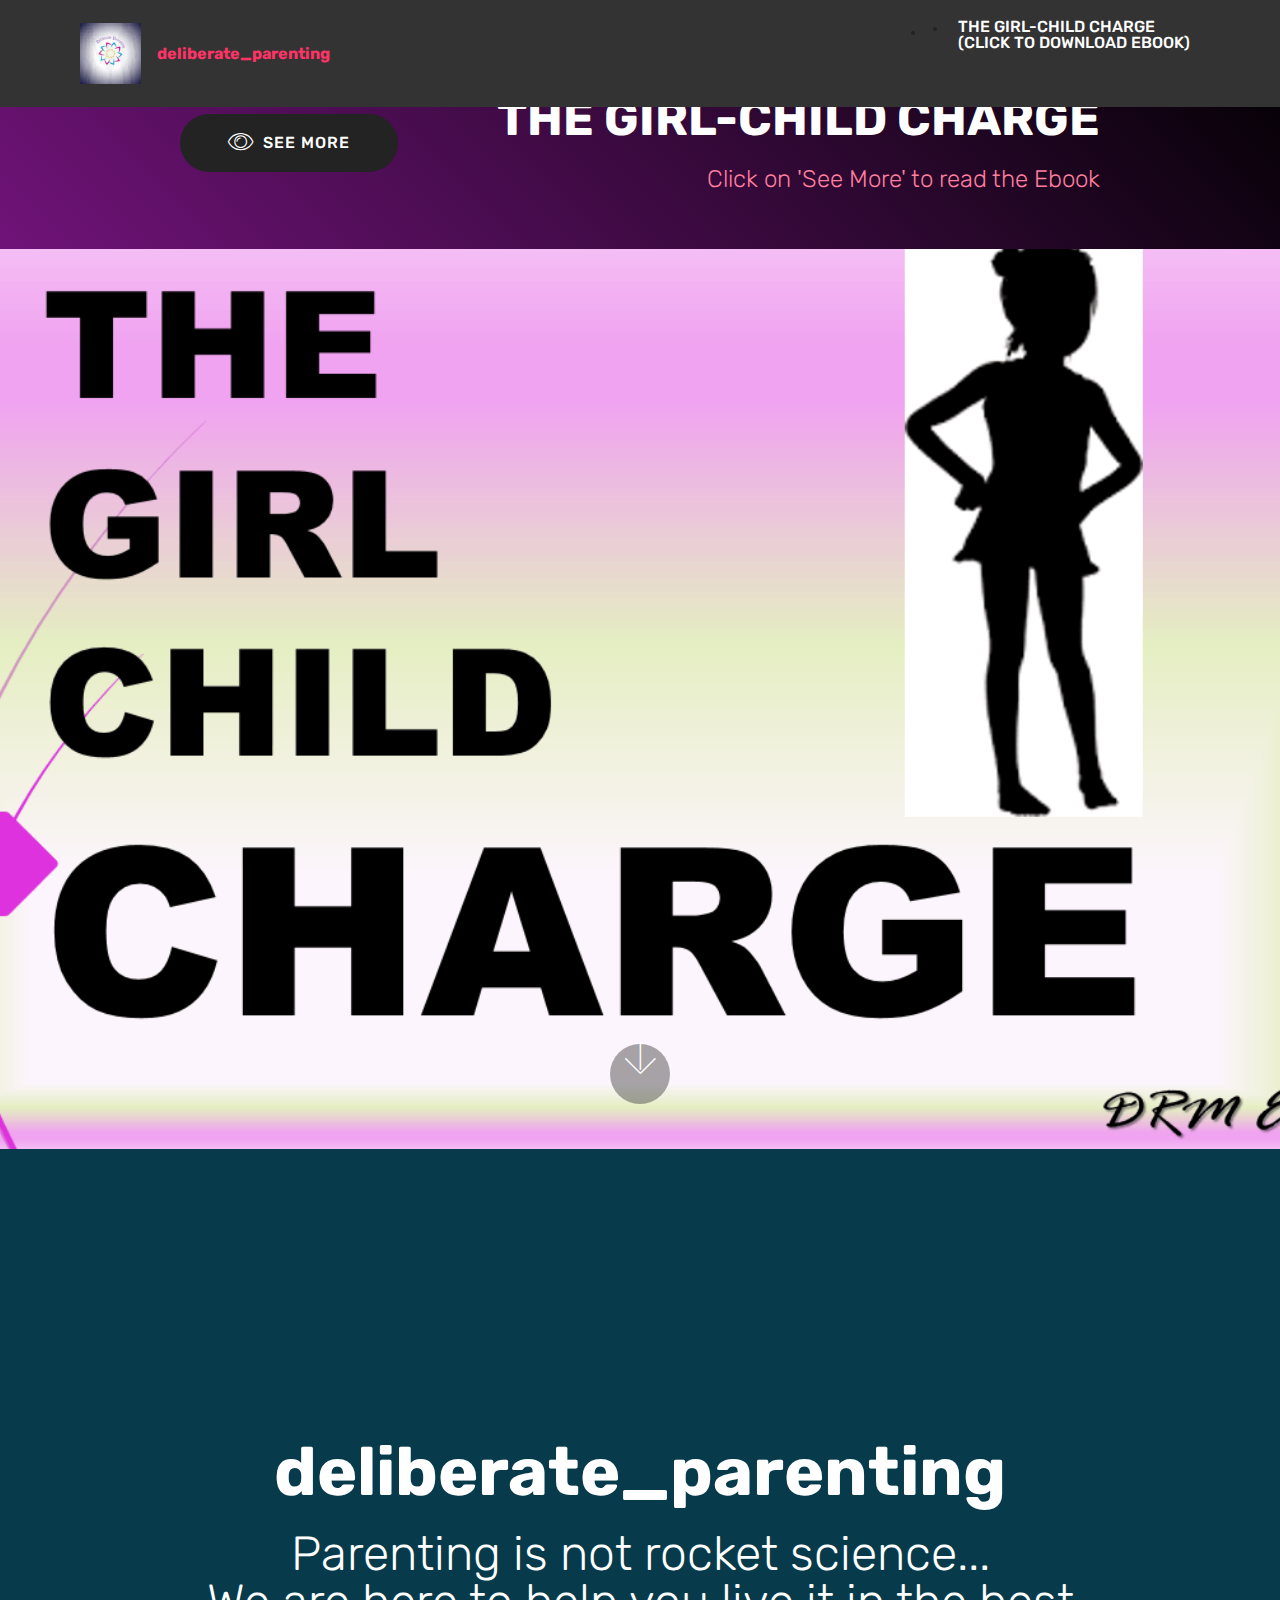
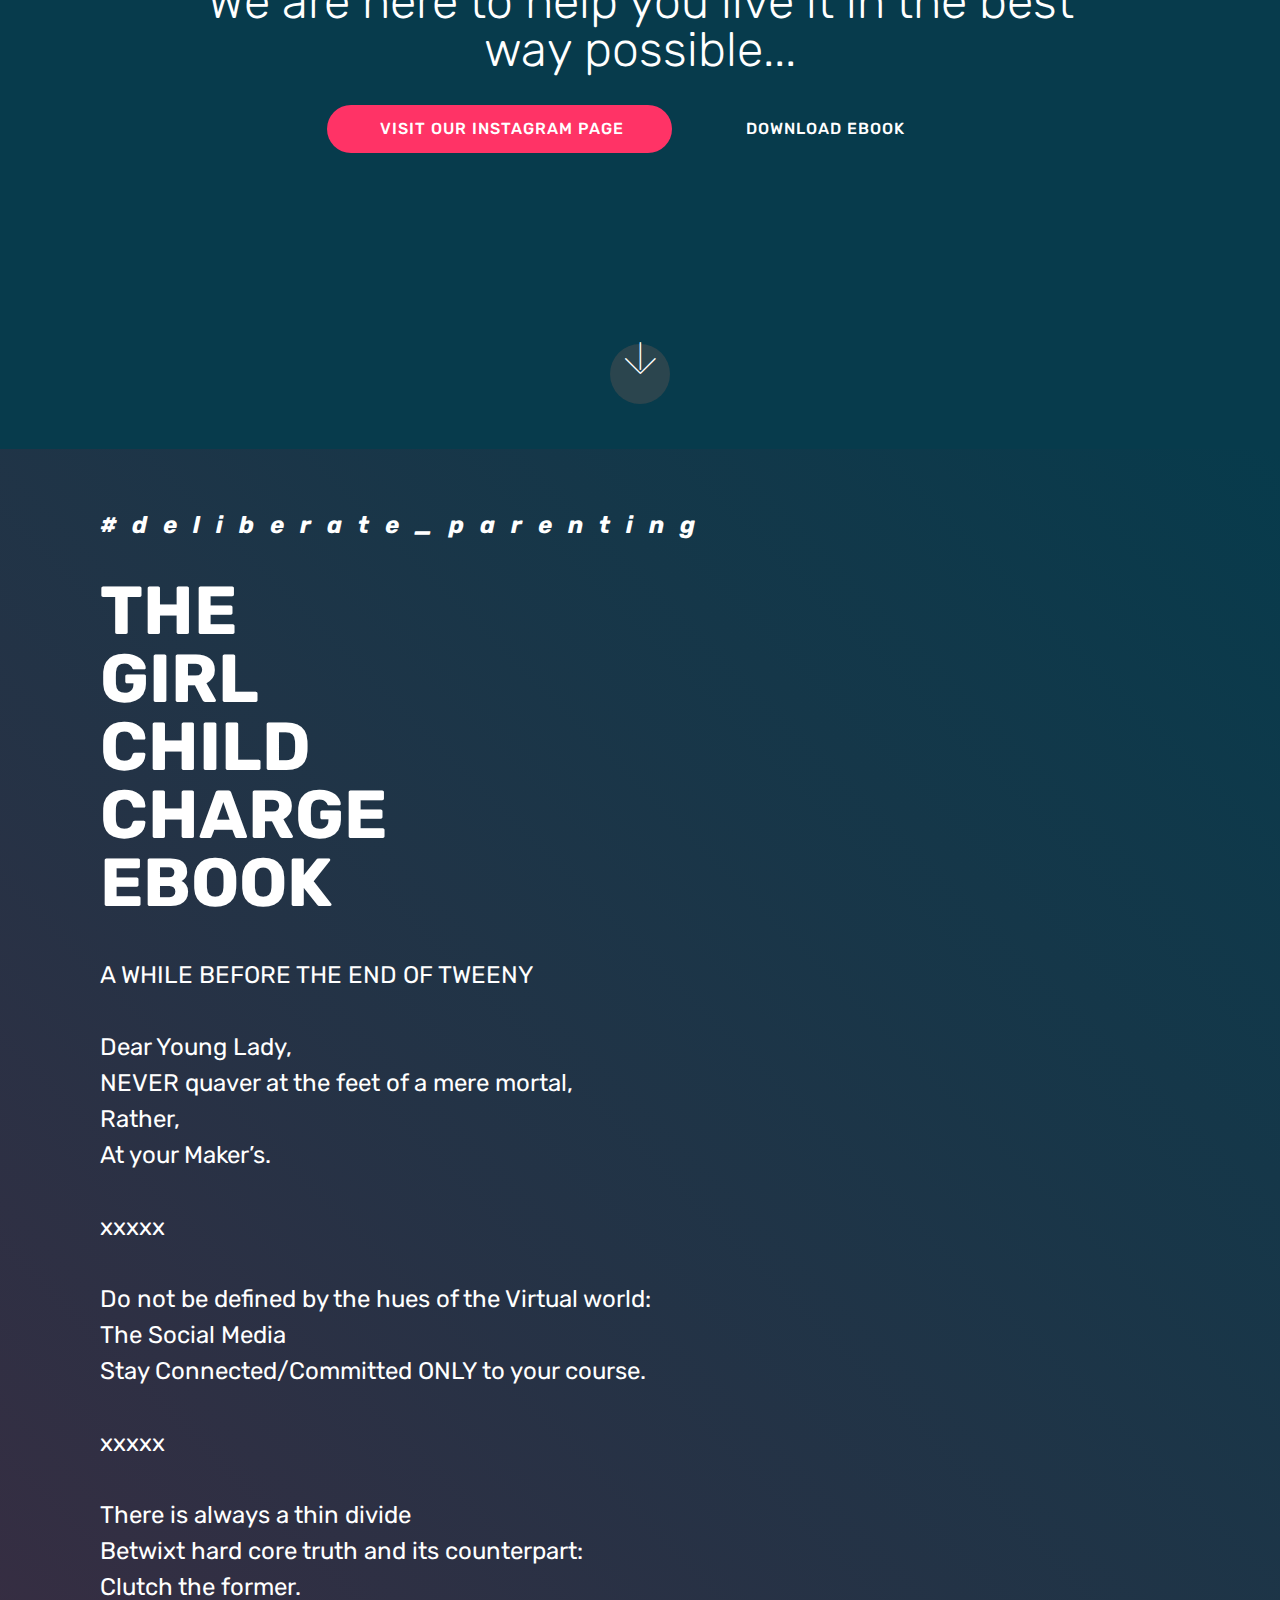
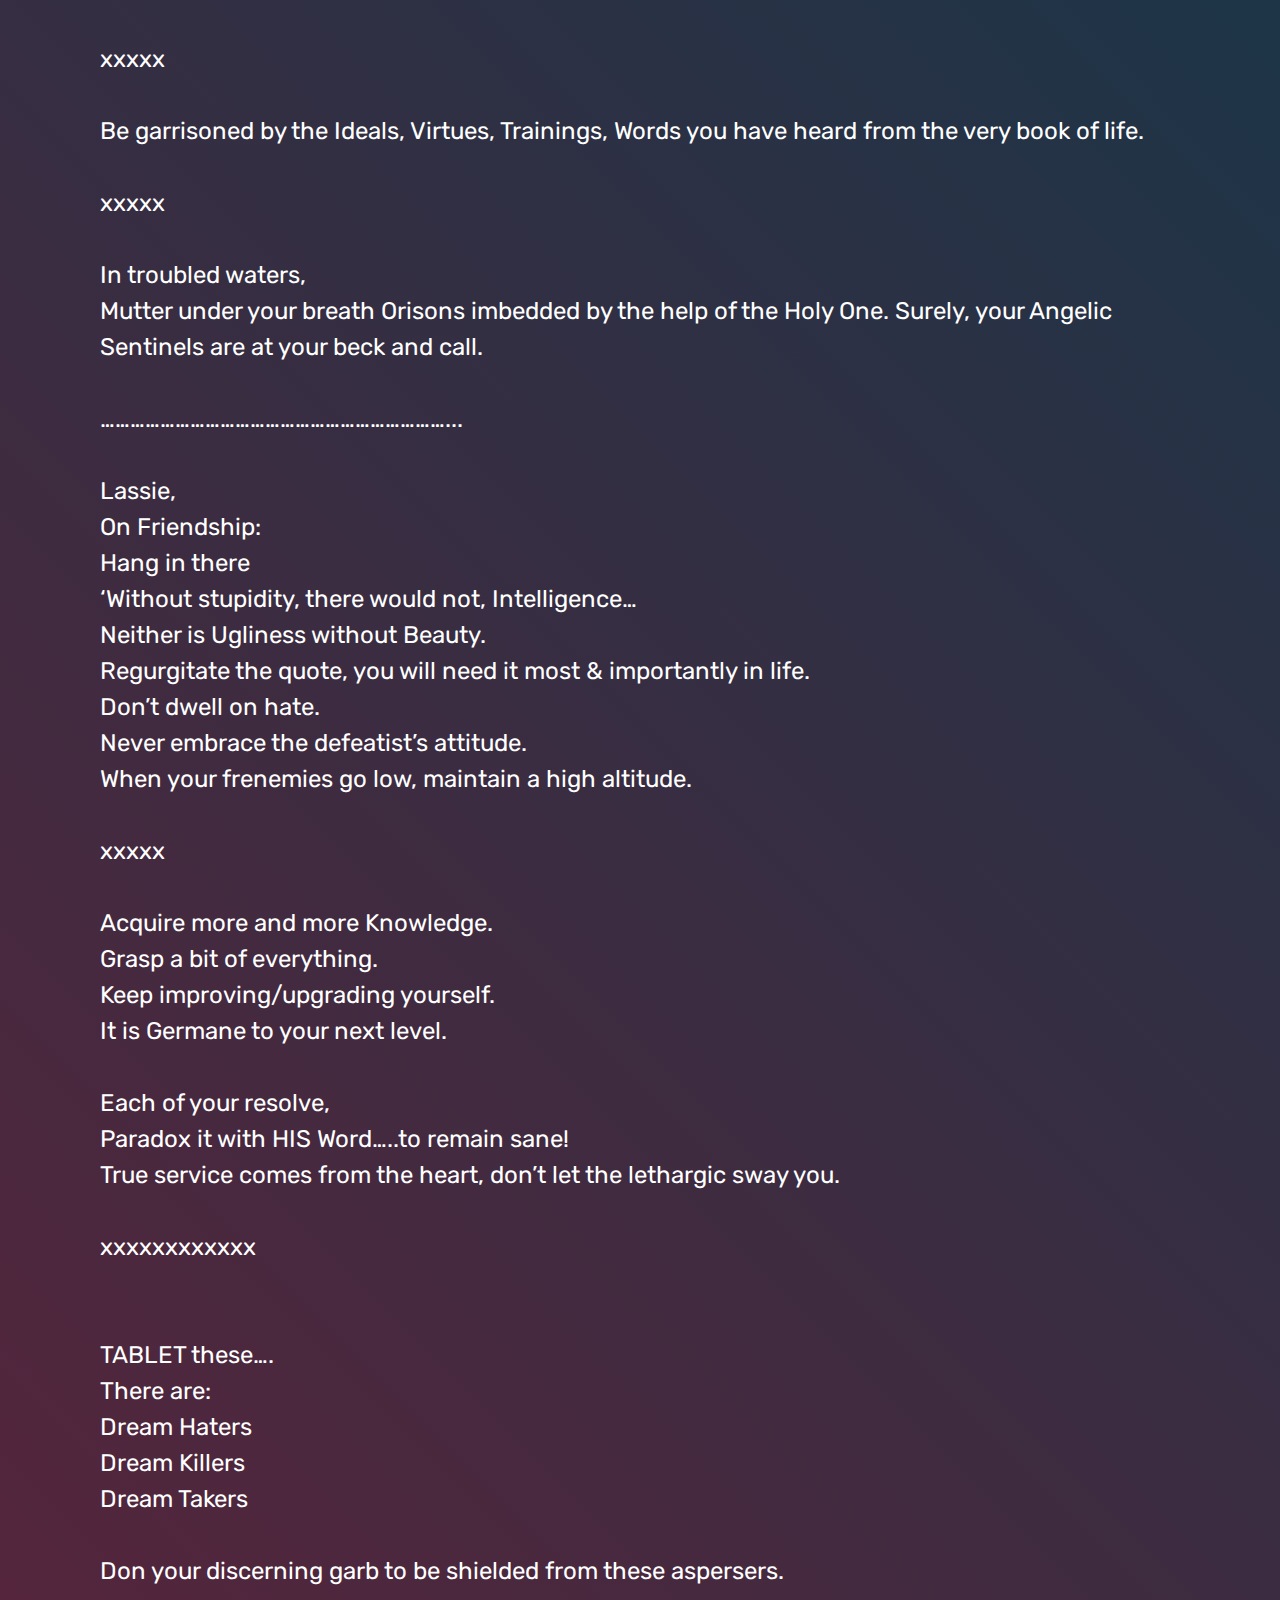
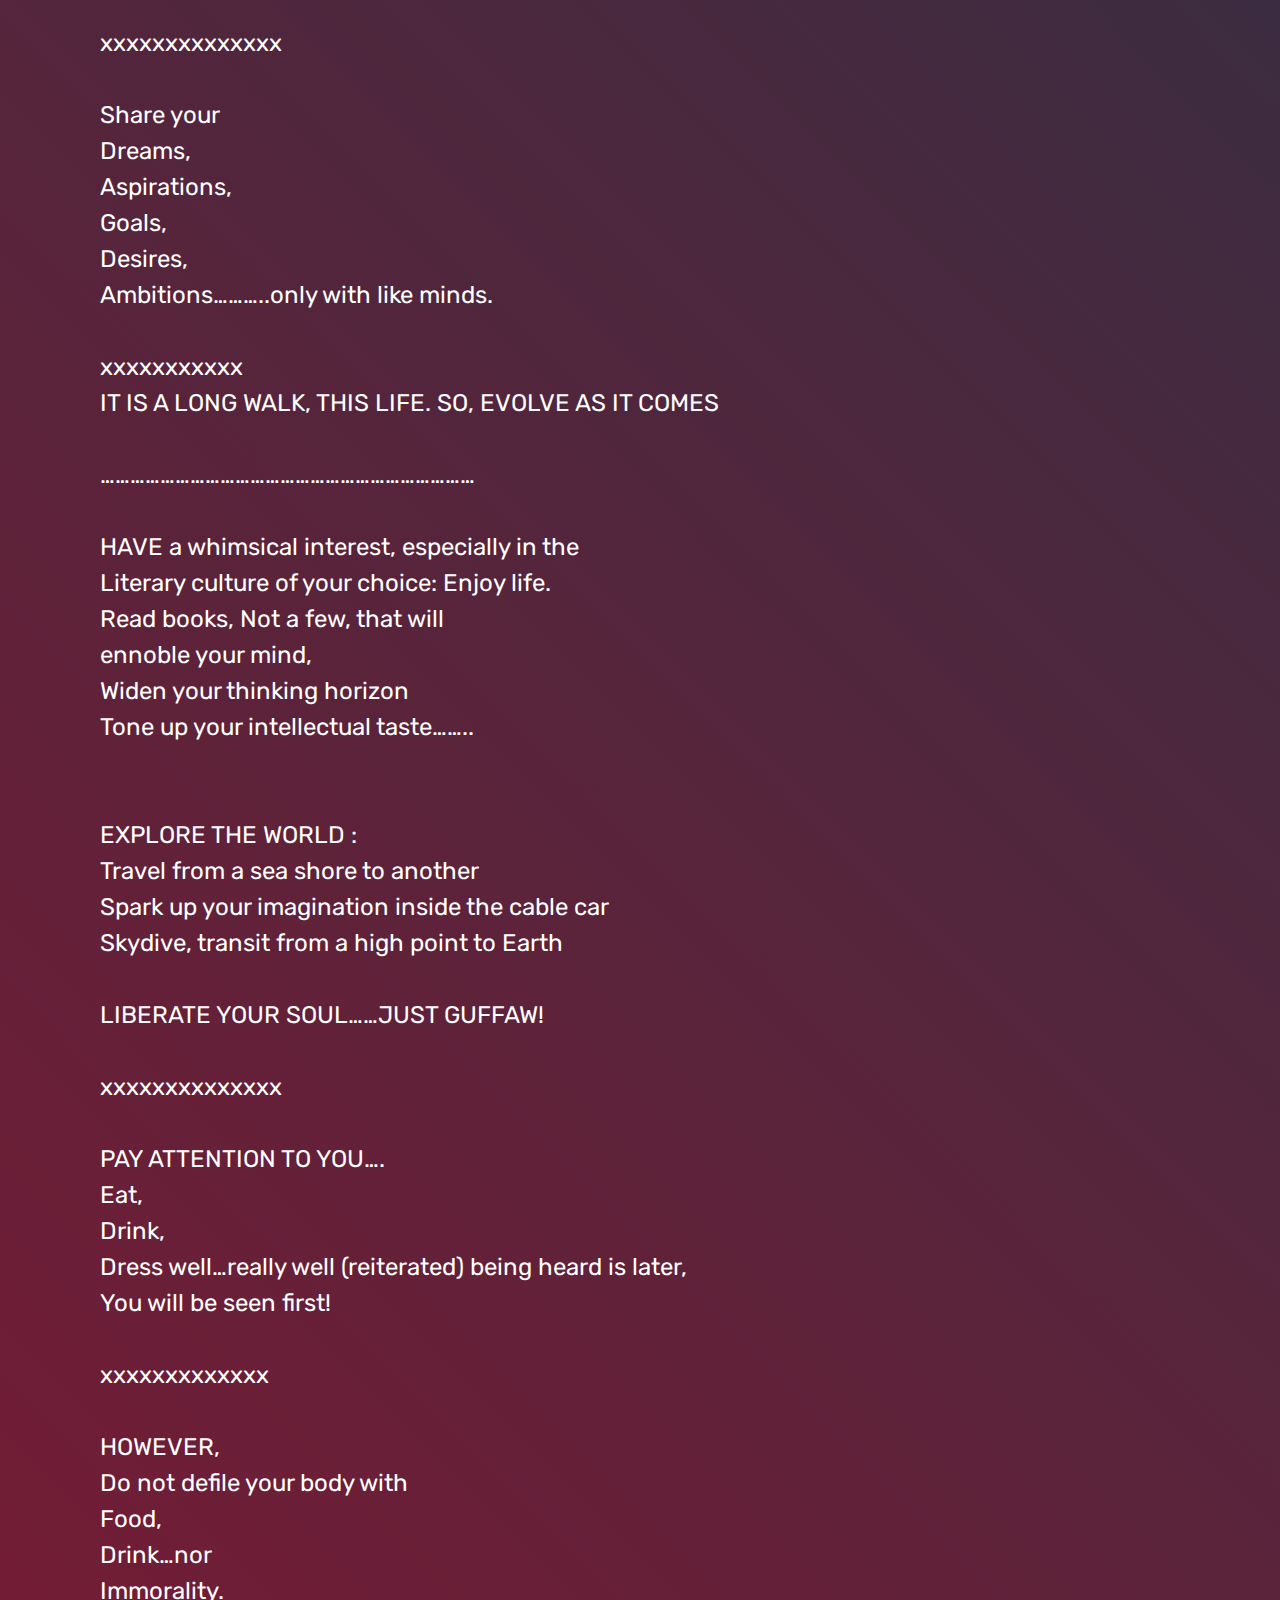
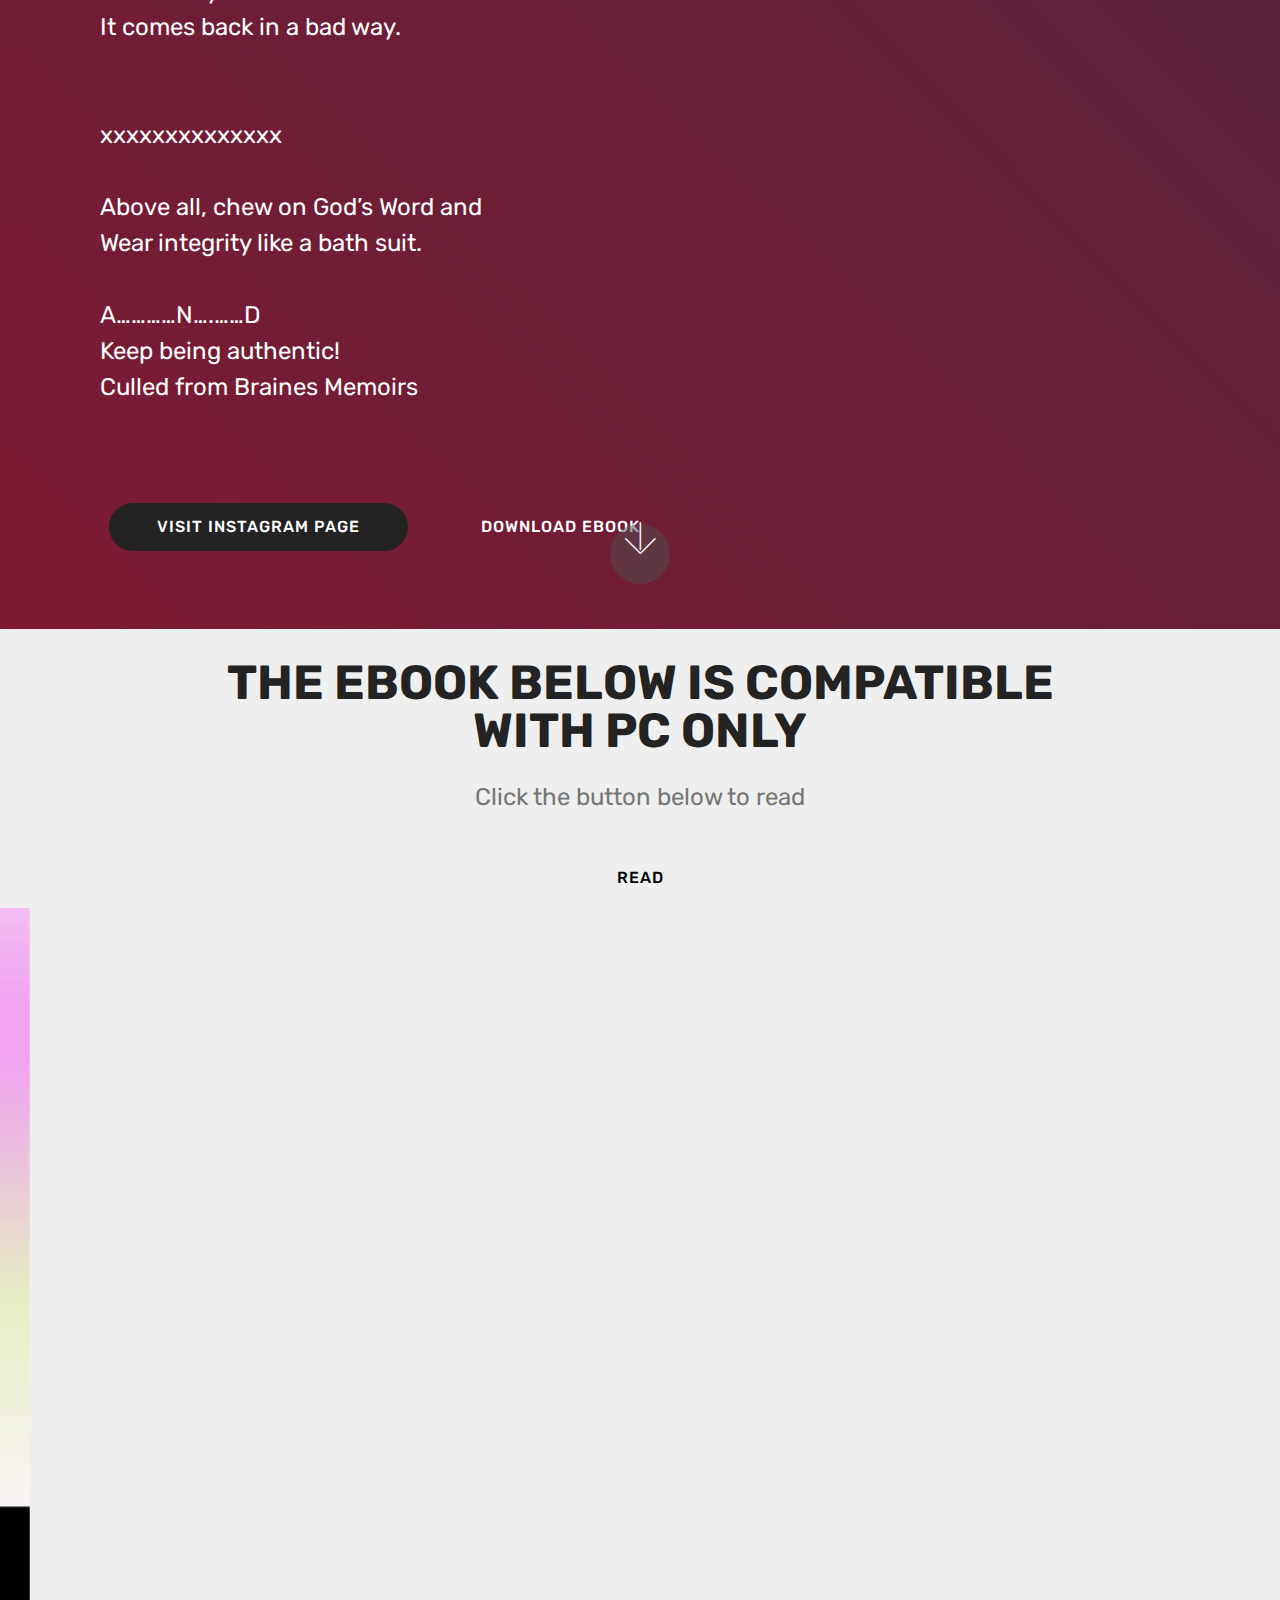
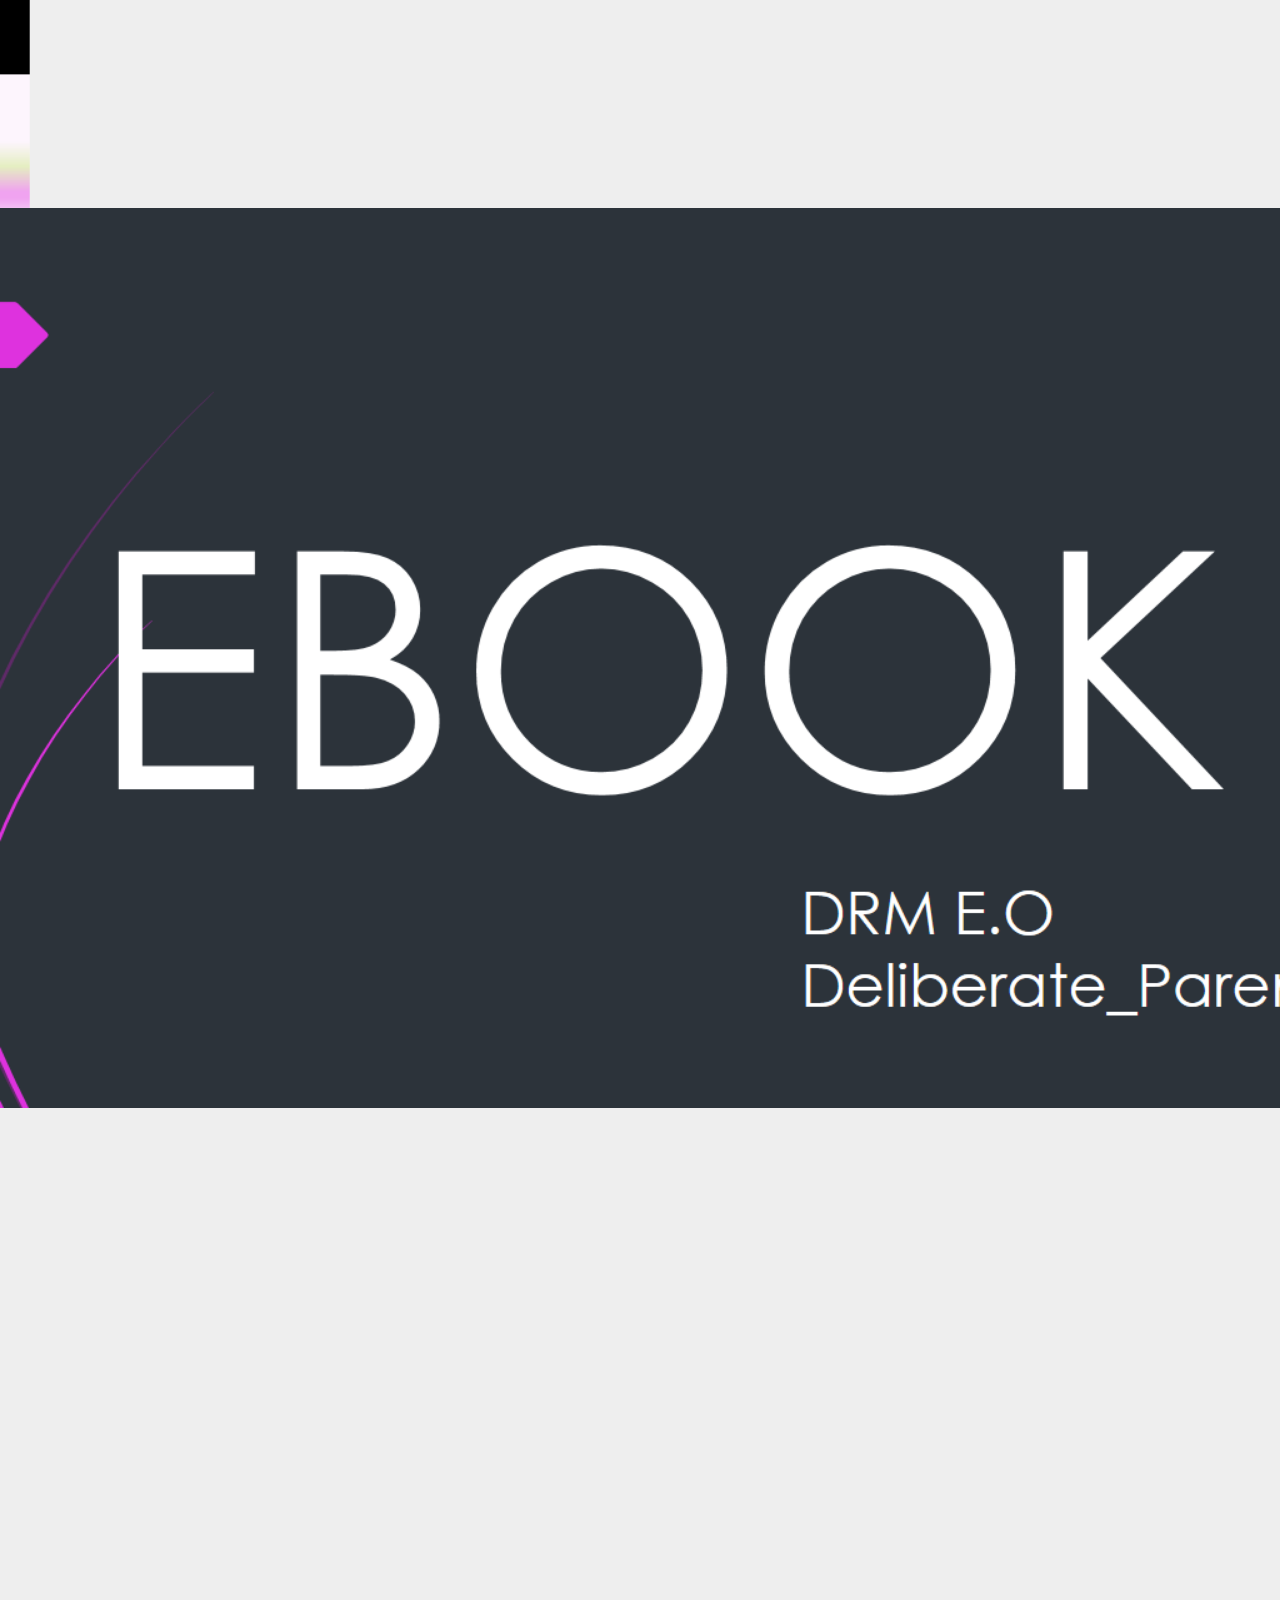
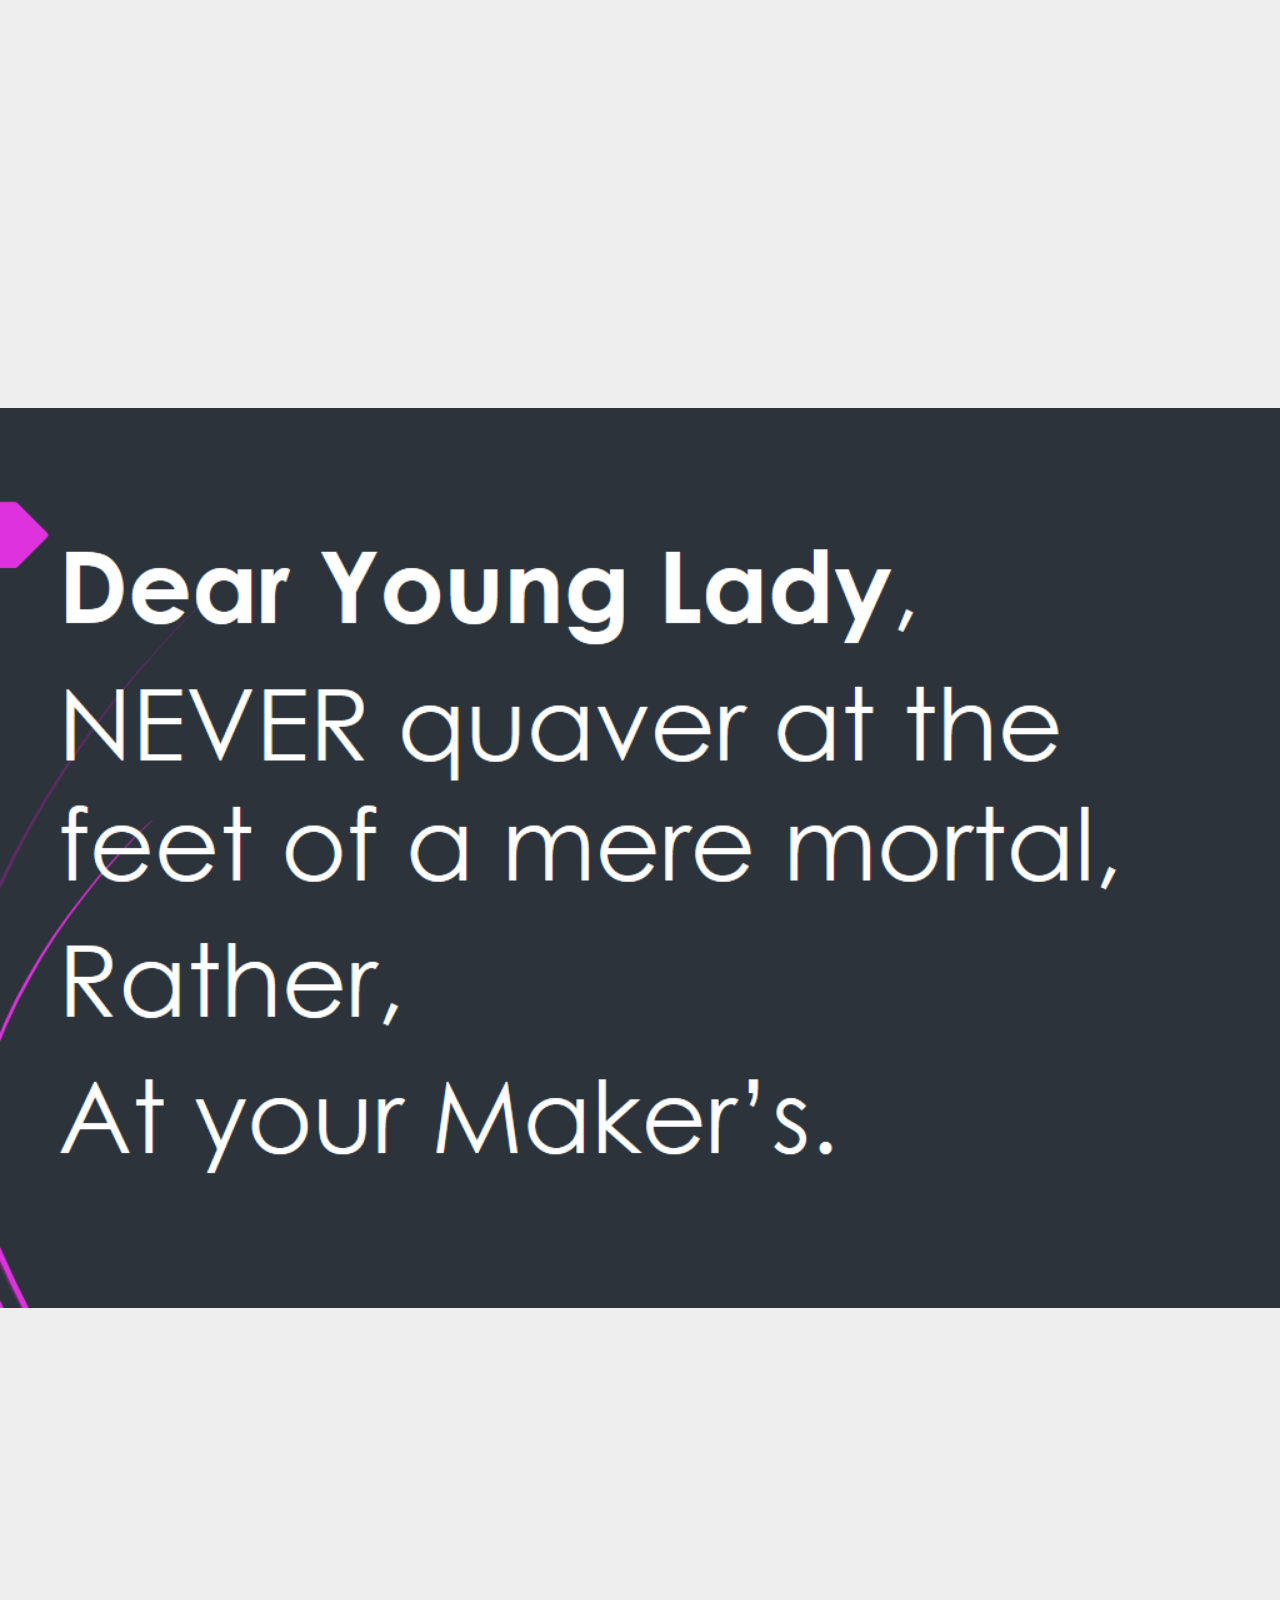
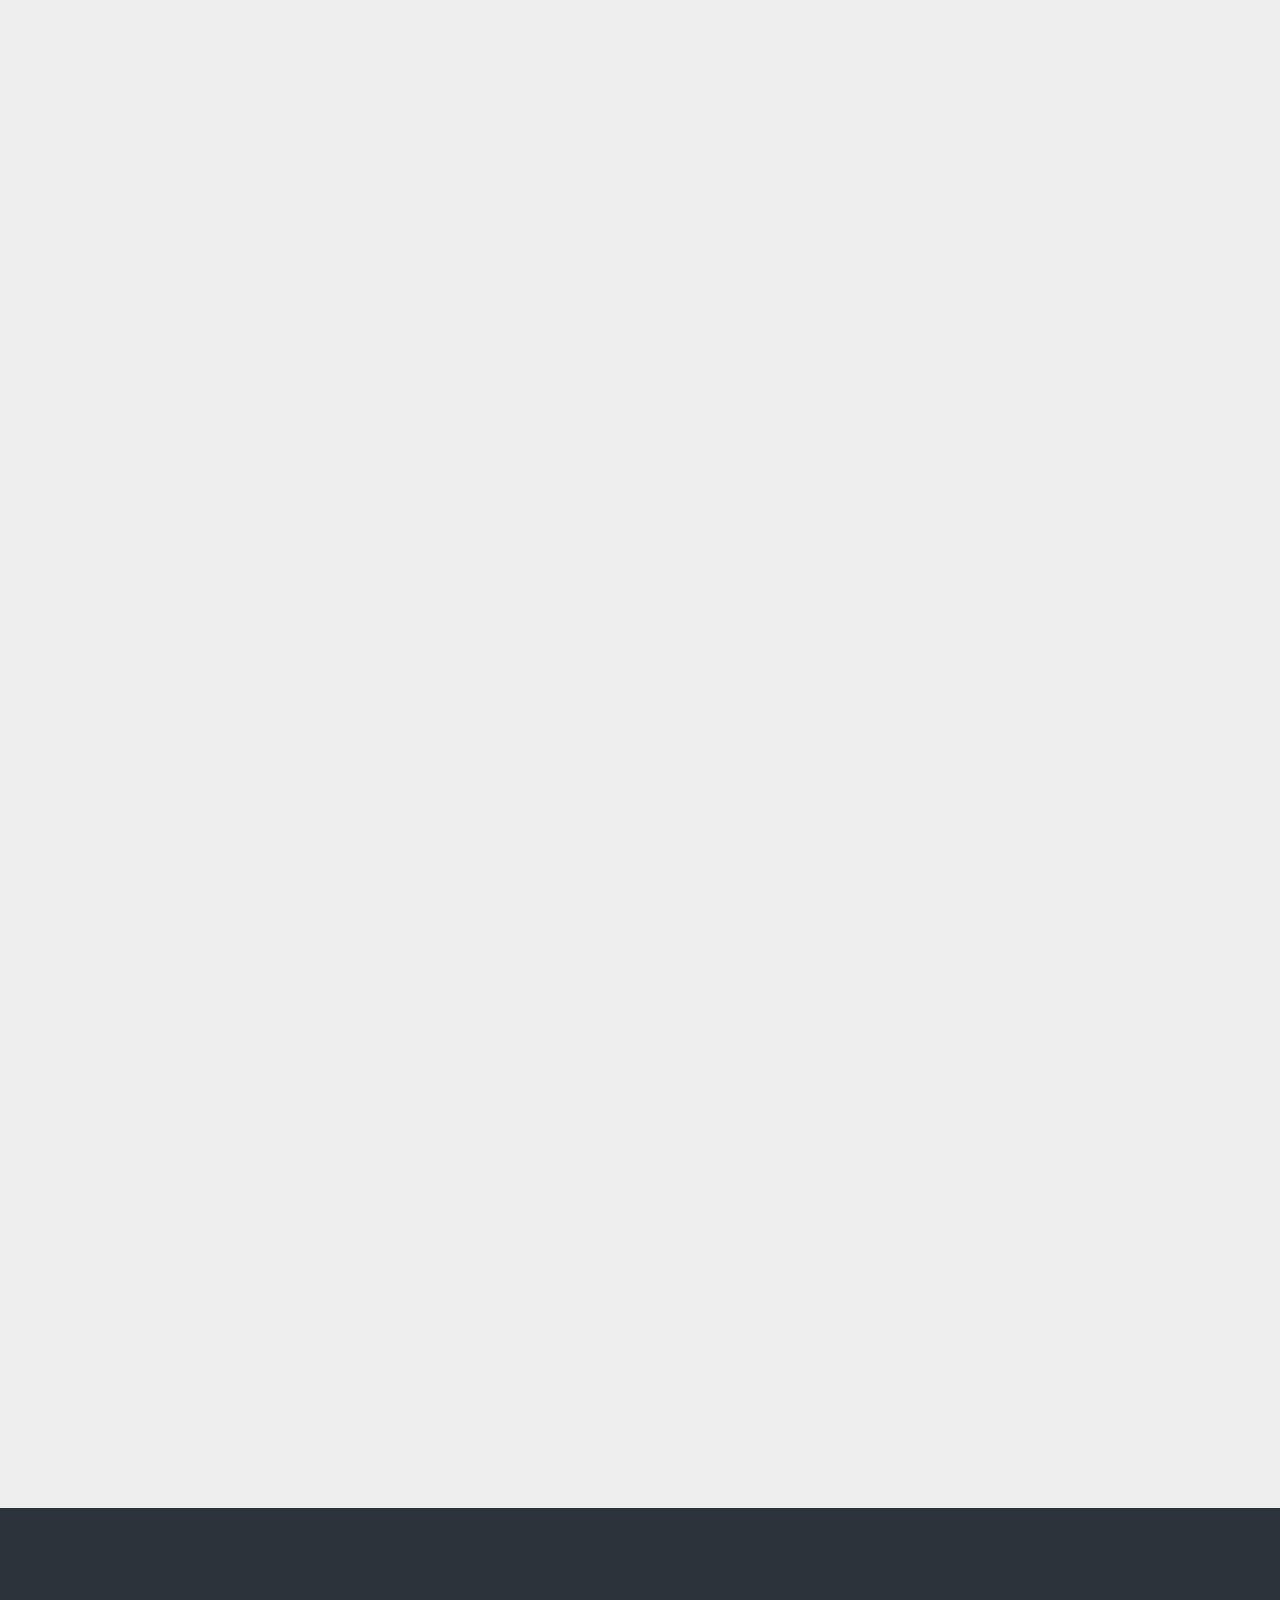
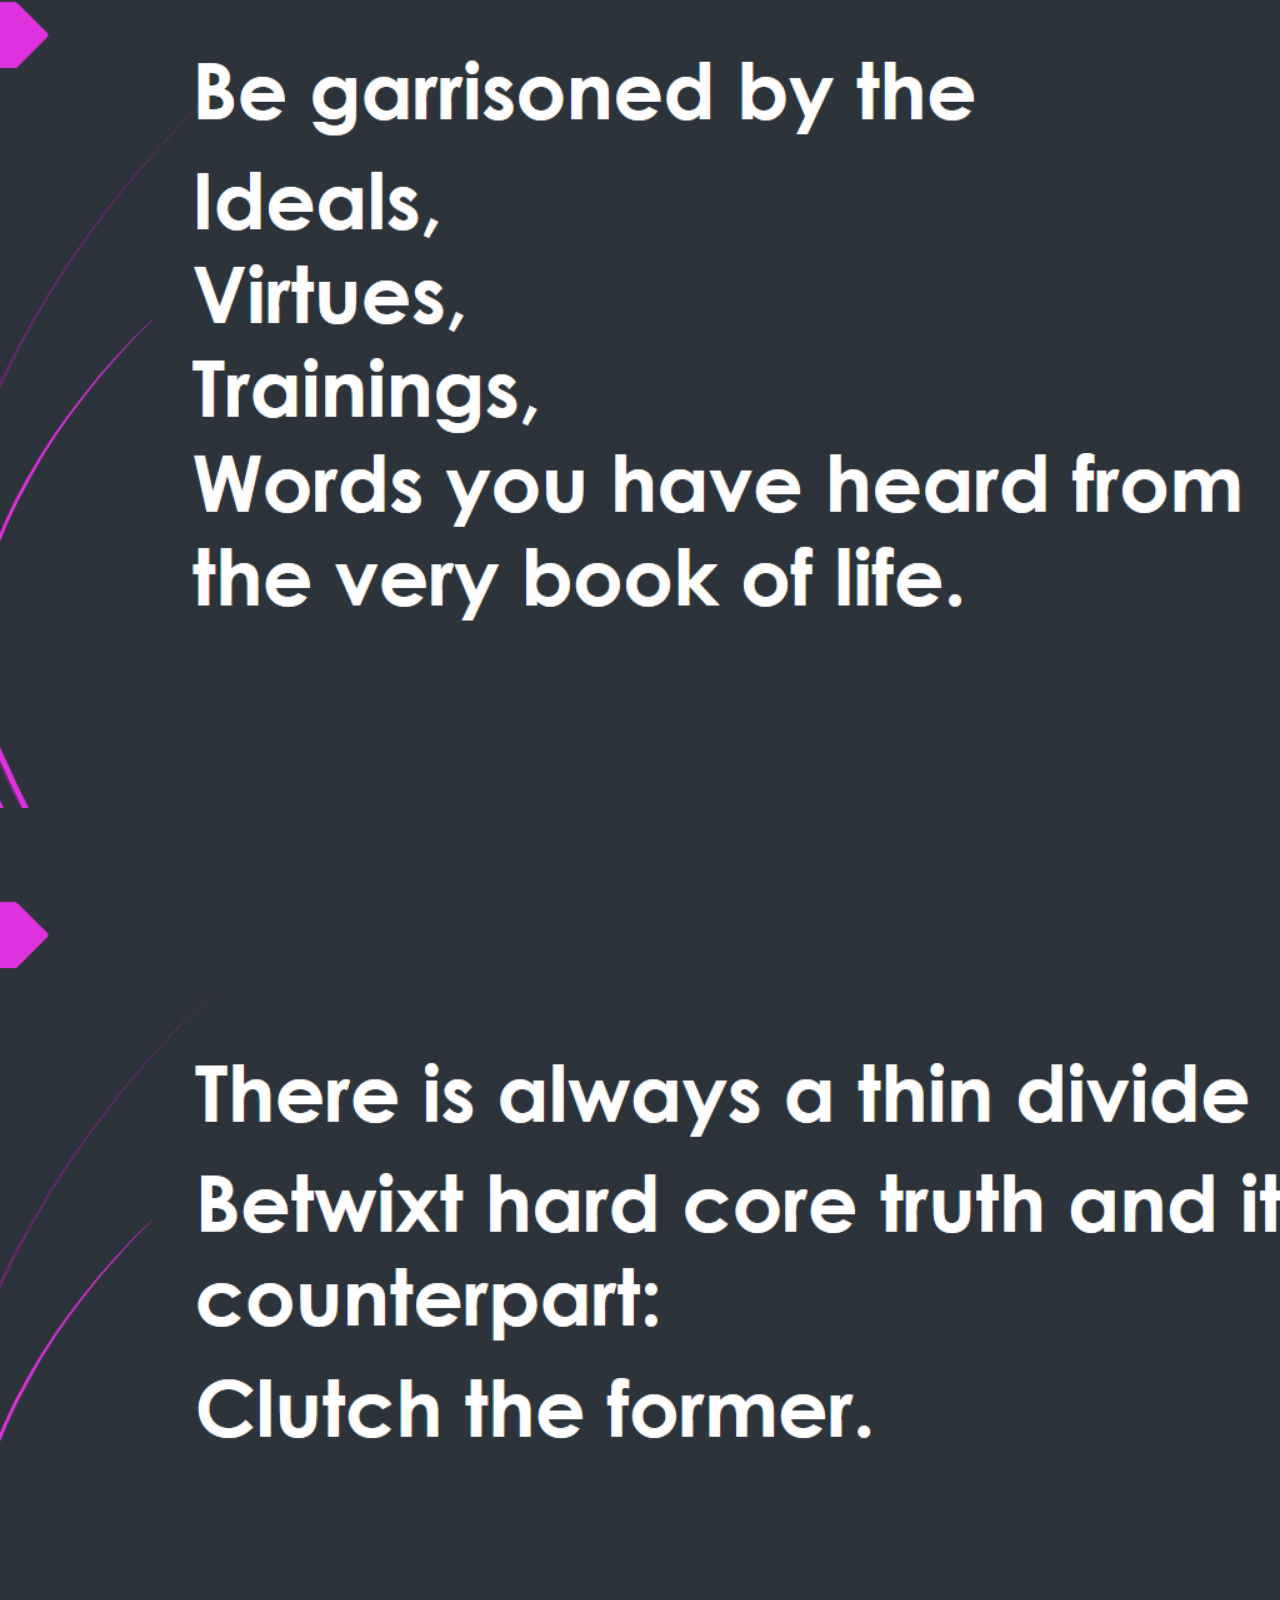
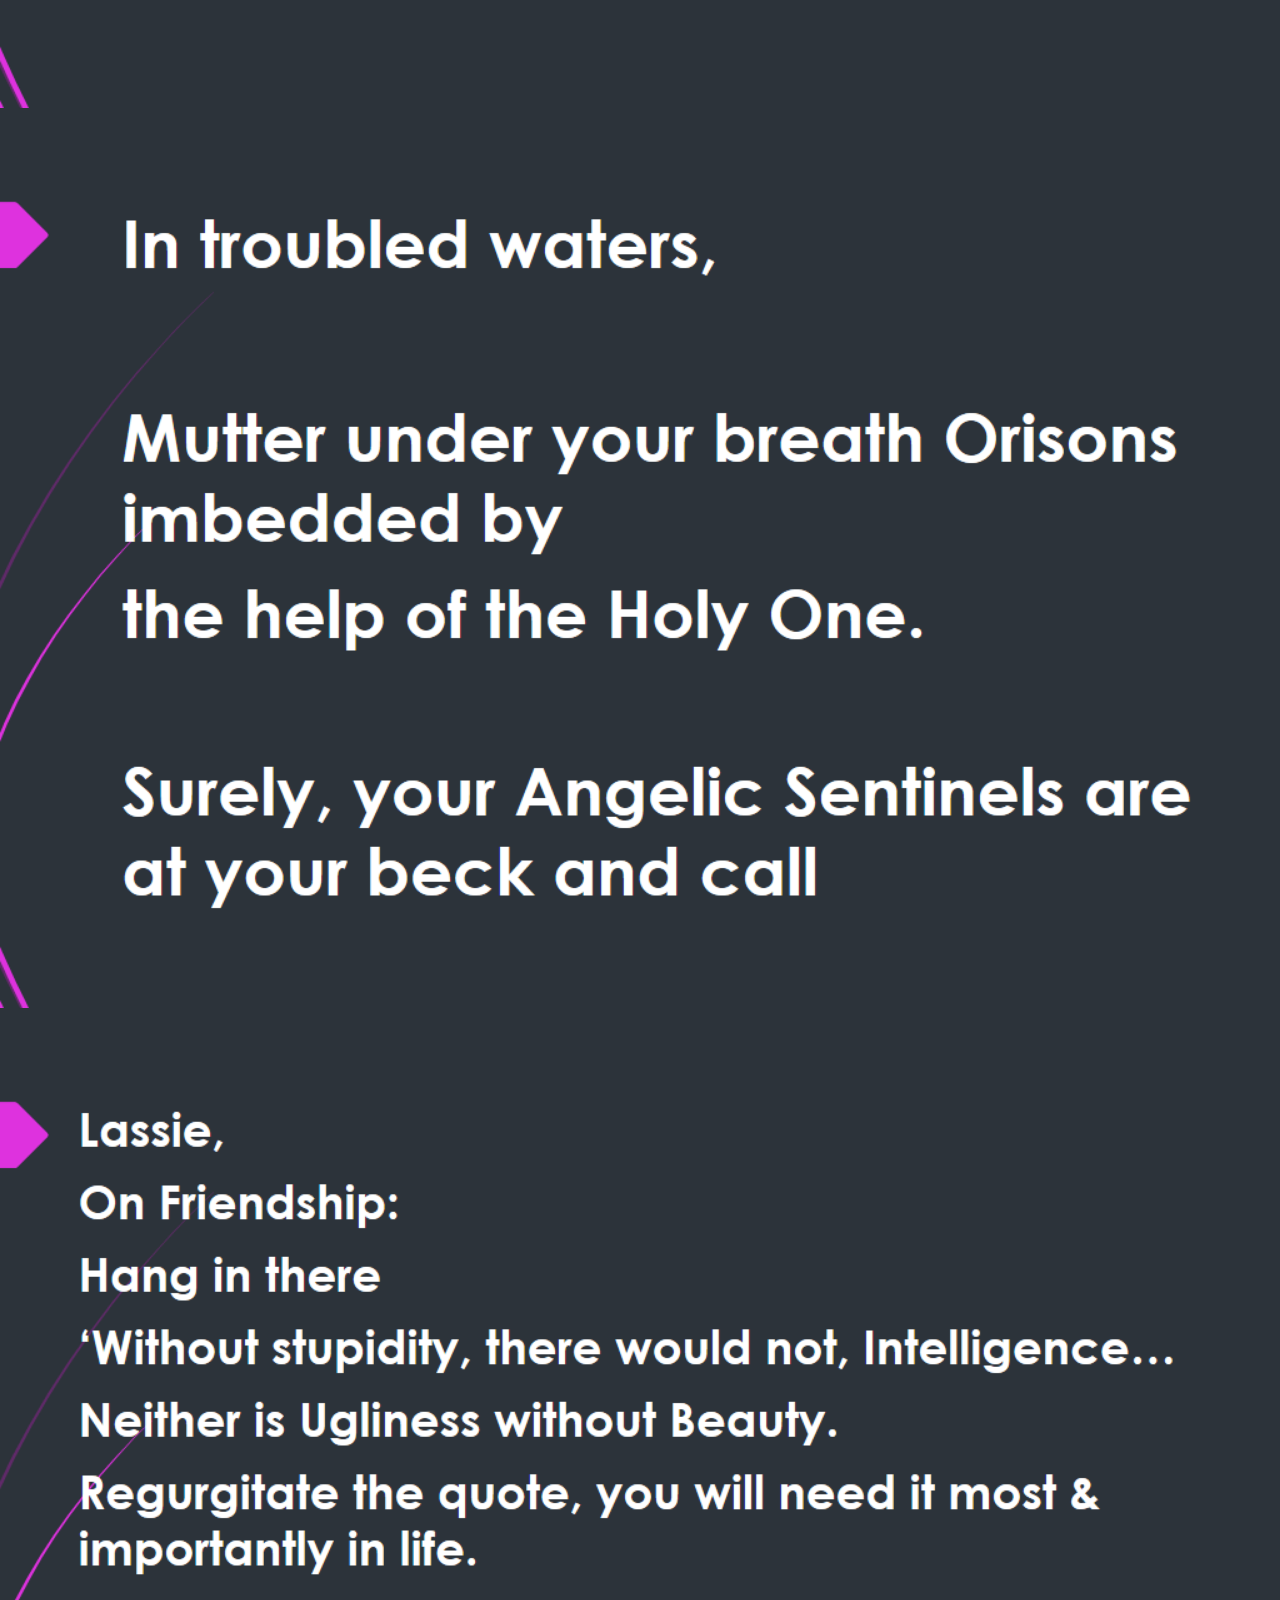
==== commit 2c2d977c: "create github pages" ====
--- a/index.html
+++ b/index.html
@@ -61,7 +61,7 @@
     </nav>
 </section>
 
-<section class="engine"><a href="https://mobirise.info/d">site maker</a></section><section class="mbr-section info2 cid-rEh2nnEQXy" id="info2-q">
+<section class="engine"><a href="https://mobirise.info/j">website templates</a></section><section class="mbr-section info2 cid-rEh2nnEQXy" id="info2-q">
 
     
 
@@ -486,7 +486,7 @@
         <div class="row justify-content-center">
             <div class="media-container-column col-lg-8" data-form-type="formoid">
                 <!---Formbuilder Form--->
-                <form action="https://mobirise.com/" method="POST" class="mbr-form form-with-styler" data-form-title="Mobirise Form"><input type="hidden" name="email" data-form-email="true" value="QfhvFTea8Z7eggEHQ3pKjp7FHorEglDsOhpTa9SEuRrc15ywdlQni2XxL2cRHtE/vrNAgUV8/VK5qDYuOSYdwqQwBGB863ZzOpRT0LB5Vq/OrNpntNlAJhf6NV770Hbh">
+                <form action="https://mobirise.com/" method="POST" class="mbr-form form-with-styler" data-form-title="Mobirise Form"><input type="hidden" name="email" data-form-email="true" value="qXA6F8/d6rWZgR/Si5NFA6ME/SuLdAra2cN747M8fgwoTIdbWvT1Eq6hyWxYoIODiNcdZZXttPJ++gHIBPw/pFxGAraqj08MO+/Jh7jSWGJYd4OgXEuWoy6nHjsEiaJE">
                     <div class="row">
                         <div hidden="hidden" data-form-alert="" class="alert alert-success col-12">Thanks for filling out the form! We will get back to you as soon as possible</div>
                         <div hidden="hidden" data-form-alert-danger="" class="alert alert-danger col-12">
--- a/assets/web/assets/mobirise-icons2/mobirise2.css
+++ b/assets/web/assets/mobirise-icons2/mobirise2.css
@@ -0,0 +1,498 @@
+@font-face {
+  font-family: 'Moririse2';
+  font-display: swap;
+  src:  url('mobirise2.eot?f2bix4');
+  src:  url('mobirise2.eot?f2bix4#iefix') format('embedded-opentype'),
+    url('mobirise2.ttf?f2bix4') format('truetype'),
+    url('mobirise2.woff?f2bix4') format('woff'),
+    url('mobirise2.svg?f2bix4#mobirise2') format('svg');
+  font-weight: normal;
+  font-style: normal;
+}
+
+[class^="mobi-"], [class*=" mobi-"] {
+  /* use !important to prevent issues with browser extensions that change fonts */
+  font-family: 'Moririse2' !important;
+  speak: none;
+  font-style: normal;
+  font-weight: normal;
+  font-variant: normal;
+  text-transform: none;
+  line-height: 1;
+
+  /* Better Font Rendering =========== */
+  -webkit-font-smoothing: antialiased;
+  -moz-osx-font-smoothing: grayscale;
+}
+
+.mobi-mbri-add-submenu:before {
+  content: "\e900";
+}
+.mobi-mbri-alert:before {
+  content: "\e901";
+}
+.mobi-mbri-align-center:before {
+  content: "\e902";
+}
+.mobi-mbri-align-justify:before {
+  content: "\e903";
+}
+.mobi-mbri-align-left:before {
+  content: "\e904";
+}
+.mobi-mbri-align-right:before {
+  content: "\e905";
+}
+.mobi-mbri-android:before {
+  content: "\e906";
+}
+.mobi-mbri-apple:before {
+  content: "\e907";
+}
+.mobi-mbri-arrow-down:before {
+  content: "\e908";
+}
+.mobi-mbri-arrow-next:before {
+  content: "\e909";
+}
+.mobi-mbri-arrow-prev:before {
+  content: "\e90a";
+}
+.mobi-mbri-arrow-up:before {
+  content: "\e90b";
+}
+.mobi-mbri-bold:before {
+  content: "\e90c";
+}
+.mobi-mbri-bookmark:before {
+  content: "\e90d";
+}
+.mobi-mbri-bootstrap:before {
+  content: "\e90e";
+}
+.mobi-mbri-briefcase:before {
+  content: "\e90f";
+}
+.mobi-mbri-browse:before {
+  content: "\e910";
+}
+.mobi-mbri-bulleted-list:before {
+  content: "\e911";
+}
+.mobi-mbri-calendar:before {
+  content: "\e912";
+}
+.mobi-mbri-camera:before {
+  content: "\e913";
+}
+.mobi-mbri-cart-add:before {
+  content: "\e914";
+}
+.mobi-mbri-cart-full:before {
+  content: "\e915";
+}
+.mobi-mbri-cash:before {
+  content: "\e916";
+}
+.mobi-mbri-change-style:before {
+  content: "\e917";
+}
+.mobi-mbri-chat:before {
+  content: "\e918";
+}
+.mobi-mbri-clock:before {
+  content: "\e919";
+}
+.mobi-mbri-close:before {
+  content: "\e91a";
+}
+.mobi-mbri-cloud:before {
+  content: "\e91b";
+}
+.mobi-mbri-code:before {
+  content: "\e91c";
+}
+.mobi-mbri-contact-form:before {
+  content: "\e91d";
+}
+.mobi-mbri-credit-card:before {
+  content: "\e91e";
+}
+.mobi-mbri-cursor-click:before {
+  content: "\e91f";
+}
+.mobi-mbri-cust-feedback:before {
+  content: "\e920";
+}
+.mobi-mbri-database:before {
+  content: "\e921";
+}
+.mobi-mbri-delivery:before {
+  content: "\e922";
+}
+.mobi-mbri-desktop:before {
+  content: "\e923";
+}
+.mobi-mbri-devices:before {
+  content: "\e924";
+}
+.mobi-mbri-down:before {
+  content: "\e925";
+}
+.mobi-mbri-download-2:before {
+  content: "\e926";
+}
+.mobi-mbri-download:before {
+  content: "\e927";
+}
+.mobi-mbri-drag-n-drop-2:before {
+  content: "\e928";
+}
+.mobi-mbri-drag-n-drop:before {
+  content: "\e929";
+}
+.mobi-mbri-edit-2:before {
+  content: "\e92a";
+}
+.mobi-mbri-edit:before {
+  content: "\e92b";
+}
+.mobi-mbri-error:before {
+  content: "\e92c";
+}
+.mobi-mbri-extension:before {
+  content: "\e92d";
+}
+.mobi-mbri-features:before {
+  content: "\e92e";
+}
+.mobi-mbri-file:before {
+  content: "\e92f";
+}
+.mobi-mbri-flag:before {
+  content: "\e930";
+}
+.mobi-mbri-folder:before {
+  content: "\e931";
+}
+.mobi-mbri-gift:before {
+  content: "\e932";
+}
+.mobi-mbri-github:before {
+  content: "\e933";
+}
+.mobi-mbri-globe-2:before {
+  content: "\e934";
+}
+.mobi-mbri-globe:before {
+  content: "\e935";
+}
+.mobi-mbri-growing-chart:before {
+  content: "\e936";
+}
+.mobi-mbri-hearth:before {
+  content: "\e937";
+}
+.mobi-mbri-help:before {
+  content: "\e938";
+}
+.mobi-mbri-home:before {
+  content: "\e939";
+}
+.mobi-mbri-hot-cup:before {
+  content: "\e93a";
+}
+.mobi-mbri-idea:before {
+  content: "\e93b";
+}
+.mobi-mbri-image-gallery:before {
+  content: "\e93c";
+}
+.mobi-mbri-image-slider:before {
+  content: "\e93d";
+}
+.mobi-mbri-info:before {
+  content: "\e93e";
+}
+.mobi-mbri-italic:before {
+  content: "\e93f";
+}
+.mobi-mbri-key:before {
+  content: "\e940";
+}
+.mobi-mbri-laptop:before {
+  content: "\e941";
+}
+.mobi-mbri-layers:before {
+  content: "\e942";
+}
+.mobi-mbri-left-right:before {
+  content: "\e943";
+}
+.mobi-mbri-left:before {
+  content: "\e944";
+}
+.mobi-mbri-letter:before {
+  content: "\e945";
+}
+.mobi-mbri-like:before {
+  content: "\e946";
+}
+.mobi-mbri-link:before {
+  content: "\e947";
+}
+.mobi-mbri-lock:before {
+  content: "\e948";
+}
+.mobi-mbri-login:before {
+  content: "\e949";
+}
+.mobi-mbri-logout:before {
+  content: "\e94a";
+}
+.mobi-mbri-magic-stick:before {
+  content: "\e94b";
+}
+.mobi-mbri-map-pin:before {
+  content: "\e94c";
+}
+.mobi-mbri-menu:before {
+  content: "\e94d";
+}
+.mobi-mbri-mobile-2:before {
+  content: "\e94e";
+}
+.mobi-mbri-mobile-horizontal:before {
+  content: "\e94f";
+}
+.mobi-mbri-mobile:before {
+  content: "\e950";
+}
+.mobi-mbri-mobirise:before {
+  content: "\e951";
+}
+.mobi-mbri-more-horizontal:before {
+  content: "\e952";
+}
+.mobi-mbri-more-vertical:before {
+  content: "\e953";
+}
+.mobi-mbri-music:before {
+  content: "\e954";
+}
+.mobi-mbri-new-file:before {
+  content: "\e955";
+}
+.mobi-mbri-numbered-list:before {
+  content: "\e956";
+}
+.mobi-mbri-opened-folder:before {
+  content: "\e957";
+}
+.mobi-mbri-pages:before {
+  content: "\e958";
+}
+.mobi-mbri-paper-plane:before {
+  content: "\e959";
+}
+.mobi-mbri-paperclip:before {
+  content: "\e95a";
+}
+.mobi-mbri-phone:before {
+  content: "\e95b";
+}
+.mobi-mbri-photo:before {
+  content: "\e95c";
+}
+.mobi-mbri-photos:before {
+  content: "\e95d";
+}
+.mobi-mbri-pin:before {
+  content: "\e95e";
+}
+.mobi-mbri-play:before {
+  content: "\e95f";
+}
+.mobi-mbri-plus:before {
+  content: "\e960";
+}
+.mobi-mbri-preview:before {
+  content: "\e961";
+}
+.mobi-mbri-print:before {
+  content: "\e962";
+}
+.mobi-mbri-protect:before {
+  content: "\e963";
+}
+.mobi-mbri-question:before {
+  content: "\e964";
+}
+.mobi-mbri-quote-left:before {
+  content: "\e965";
+}
+.mobi-mbri-quote-right:before {
+  content: "\e966";
+}
+.mobi-mbri-redo:before {
+  content: "\e967";
+}
+.mobi-mbri-refresh:before {
+  content: "\e968";
+}
+.mobi-mbri-responsive-2:before {
+  content: "\e969";
+}
+.mobi-mbri-responsive:before {
+  content: "\e96a";
+}
+.mobi-mbri-right:before {
+  content: "\e96b";
+}
+.mobi-mbri-rocket:before {
+  content: "\e96c";
+}
+.mobi-mbri-sad-face:before {
+  content: "\e96d";
+}
+.mobi-mbri-sale:before {
+  content: "\e96e";
+}
+.mobi-mbri-save:before {
+  content: "\e96f";
+}
+.mobi-mbri-search:before {
+  content: "\e970";
+}
+.mobi-mbri-setting-2:before {
+  content: "\e971";
+}
+.mobi-mbri-setting-3:before {
+  content: "\e972";
+}
+.mobi-mbri-setting:before {
+  content: "\e973";
+}
+.mobi-mbri-share:before {
+  content: "\e974";
+}
+.mobi-mbri-shopping-bag:before {
+  content: "\e975";
+}
+.mobi-mbri-shopping-basket:before {
+  content: "\e976";
+}
+.mobi-mbri-shopping-cart:before {
+  content: "\e977";
+}
+.mobi-mbri-sites:before {
+  content: "\e978";
+}
+.mobi-mbri-smile-face:before {
+  content: "\e979";
+}
+.mobi-mbri-speed:before {
+  content: "\e97a";
+}
+.mobi-mbri-star:before {
+  content: "\e97b";
+}
+.mobi-mbri-success:before {
+  content: "\e97c";
+}
+.mobi-mbri-sun:before {
+  content: "\e97d";
+}
+.mobi-mbri-sun2:before {
+  content: "\e97e";
+}
+.mobi-mbri-tablet-vertical:before {
+  content: "\e97f";
+}
+.mobi-mbri-tablet:before {
+  content: "\e980";
+}
+.mobi-mbri-target:before {
+  content: "\e981";
+}
+.mobi-mbri-timer:before {
+  content: "\e982";
+}
+.mobi-mbri-to-ftp:before {
+  content: "\e983";
+}
+.mobi-mbri-to-local-drive:before {
+  content: "\e984";
+}
+.mobi-mbri-touch-swipe:before {
+  content: "\e985";
+}
+.mobi-mbri-touch:before {
+  content: "\e986";
+}
+.mobi-mbri-trash:before {
+  content: "\e987";
+}
+.mobi-mbri-underline:before {
+  content: "\e988";
+}
+.mobi-mbri-undo:before {
+  content: "\e989";
+}
+.mobi-mbri-unlink:before {
+  content: "\e98a";
+}
+.mobi-mbri-unlock:before {
+  content: "\e98b";
+}
+.mobi-mbri-up-down:before {
+  content: "\e98c";
+}
+.mobi-mbri-up:before {
+  content: "\e98d";
+}
+.mobi-mbri-update:before {
+  content: "\e98e";
+}
+.mobi-mbri-upload-2:before {
+  content: "\e98f";
+}
+.mobi-mbri-upload:before {
+  content: "\e990";
+}
+.mobi-mbri-user-2:before {
+  content: "\e991";
+}
+.mobi-mbri-user:before {
+  content: "\e992";
+}
+.mobi-mbri-users:before {
+  content: "\e993";
+}
+.mobi-mbri-video-play:before {
+  content: "\e994";
+}
+.mobi-mbri-video:before {
+  content: "\e995";
+}
+.mobi-mbri-watch:before {
+  content: "\e996";
+}
+.mobi-mbri-website-theme-2:before {
+  content: "\e997";
+}
+.mobi-mbri-website-theme:before {
+  content: "\e998";
+}
+.mobi-mbri-wifi:before {
+  content: "\e999";
+}
+.mobi-mbri-windows:before {
+  content: "\e99a";
+}
+.mobi-mbri-zoom-in:before {
+  content: "\e99b";
+}
+.mobi-mbri-zoom-out:before {
+  content: "\e99c";
+}
--- a/assets/web/assets/mobirise-icons/mobirise-icons.css
+++ b/assets/web/assets/mobirise-icons/mobirise-icons.css
@@ -0,0 +1,477 @@
+@font-face {
+  font-family: 'MobiriseIcons';
+  src:  url('mobirise-icons.eot?spat4u');
+  src:  url('mobirise-icons.eot?spat4u#iefix') format('embedded-opentype'),
+    url('mobirise-icons.ttf?spat4u') format('truetype'),
+    url('mobirise-icons.woff?spat4u') format('woff'),
+    url('mobirise-icons.svg?spat4u#MobiriseIcons') format('svg');
+  font-weight: normal;
+  font-style: normal;
+  font-display: swap;
+}
+
+[class^="mbri-"], [class*=" mbri-"] {
+  /* use !important to prevent issues with browser extensions that change fonts */
+  font-family: MobiriseIcons !important;
+  speak: none;
+  font-style: normal;
+  font-weight: normal;
+  font-variant: normal;
+  text-transform: none;
+  line-height: 1;
+
+  /* Better Font Rendering =========== */
+  -webkit-font-smoothing: antialiased;
+  -moz-osx-font-smoothing: grayscale;
+}
+
+.mbri-add-submenu:before {
+  content: "\e900";
+}
+.mbri-alert:before {
+  content: "\e901";
+}
+.mbri-align-center:before {
+  content: "\e902";
+}
+.mbri-align-justify:before {
+  content: "\e903";
+}
+.mbri-align-left:before {
+  content: "\e904";
+}
+.mbri-align-right:before {
+  content: "\e905";
+}
+.mbri-android:before {
+  content: "\e906";
+}
+.mbri-apple:before {
+  content: "\e907";
+}
+.mbri-arrow-down:before {
+  content: "\e908";
+}
+.mbri-arrow-next:before {
+  content: "\e909";
+}
+.mbri-arrow-prev:before {
+  content: "\e90a";
+}
+.mbri-arrow-up:before {
+  content: "\e90b";
+}
+.mbri-bold:before {
+  content: "\e90c";
+}
+.mbri-bookmark:before {
+  content: "\e90d";
+}
+.mbri-bootstrap:before {
+  content: "\e90e";
+}
+.mbri-briefcase:before {
+  content: "\e90f";
+}
+.mbri-browse:before {
+  content: "\e910";
+}
+.mbri-bulleted-list:before {
+  content: "\e911";
+}
+.mbri-calendar:before {
+  content: "\e912";
+}
+.mbri-camera:before {
+  content: "\e913";
+}
+.mbri-cart-add:before {
+  content: "\e914";
+}
+.mbri-cart-full:before {
+  content: "\e915";
+}
+.mbri-cash:before {
+  content: "\e916";
+}
+.mbri-change-style:before {
+  content: "\e917";
+}
+.mbri-chat:before {
+  content: "\e918";
+}
+.mbri-clock:before {
+  content: "\e919";
+}
+.mbri-close:before {
+  content: "\e91a";
+}
+.mbri-cloud:before {
+  content: "\e91b";
+}
+.mbri-code:before {
+  content: "\e91c";
+}
+.mbri-contact-form:before {
+  content: "\e91d";
+}
+.mbri-credit-card:before {
+  content: "\e91e";
+}
+.mbri-cursor-click:before {
+  content: "\e91f";
+}
+.mbri-cust-feedback:before {
+  content: "\e920";
+}
+.mbri-database:before {
+  content: "\e921";
+}
+.mbri-delivery:before {
+  content: "\e922";
+}
+.mbri-desktop:before {
+  content: "\e923";
+}
+.mbri-devices:before {
+  content: "\e924";
+}
+.mbri-down:before {
+  content: "\e925";
+}
+.mbri-download:before {
+  content: "\e989";
+}
+.mbri-drag-n-drop:before {
+  content: "\e927";
+}
+.mbri-drag-n-drop2:before {
+  content: "\e928";
+}
+.mbri-edit:before {
+  content: "\e929";
+}
+.mbri-edit2:before {
+  content: "\e92a";
+}
+.mbri-error:before {
+  content: "\e92b";
+}
+.mbri-extension:before {
+  content: "\e92c";
+}
+.mbri-features:before {
+  content: "\e92d";
+}
+.mbri-file:before {
+  content: "\e92e";
+}
+.mbri-flag:before {
+  content: "\e92f";
+}
+.mbri-folder:before {
+  content: "\e930";
+}
+.mbri-gift:before {
+  content: "\e931";
+}
+.mbri-github:before {
+  content: "\e932";
+}
+.mbri-globe:before {
+  content: "\e933";
+}
+.mbri-globe-2:before {
+  content: "\e934";
+}
+.mbri-growing-chart:before {
+  content: "\e935";
+}
+.mbri-hearth:before {
+  content: "\e936";
+}
+.mbri-help:before {
+  content: "\e937";
+}
+.mbri-home:before {
+  content: "\e938";
+}
+.mbri-hot-cup:before {
+  content: "\e939";
+}
+.mbri-idea:before {
+  content: "\e93a";
+}
+.mbri-image-gallery:before {
+  content: "\e93b";
+}
+.mbri-image-slider:before {
+  content: "\e93c";
+}
+.mbri-info:before {
+  content: "\e93d";
+}
+.mbri-italic:before {
+  content: "\e93e";
+}
+.mbri-key:before {
+  content: "\e93f";
+}
+.mbri-laptop:before {
+  content: "\e940";
+}
+.mbri-layers:before {
+  content: "\e941";
+}
+.mbri-left-right:before {
+  content: "\e942";
+}
+.mbri-left:before {
+  content: "\e943";
+}
+.mbri-letter:before {
+  content: "\e944";
+}
+.mbri-like:before {
+  content: "\e945";
+}
+.mbri-link:before {
+  content: "\e946";
+}
+.mbri-lock:before {
+  content: "\e947";
+}
+.mbri-login:before {
+  content: "\e948";
+}
+.mbri-logout:before {
+  content: "\e949";
+}
+.mbri-magic-stick:before {
+  content: "\e94a";
+}
+.mbri-map-pin:before {
+  content: "\e94b";
+}
+.mbri-menu:before {
+  content: "\e94c";
+}
+.mbri-mobile:before {
+  content: "\e94d";
+}
+.mbri-mobile2:before {
+  content: "\e94e";
+}
+.mbri-mobirise:before {
+  content: "\e94f";
+}
+.mbri-more-horizontal:before {
+  content: "\e950";
+}
+.mbri-more-vertical:before {
+  content: "\e951";
+}
+.mbri-music:before {
+  content: "\e952";
+}
+.mbri-new-file:before {
+  content: "\e953";
+}
+.mbri-numbered-list:before {
+  content: "\e954";
+}
+.mbri-opened-folder:before {
+  content: "\e955";
+}
+.mbri-pages:before {
+  content: "\e956";
+}
+.mbri-paper-plane:before {
+  content: "\e957";
+}
+.mbri-paperclip:before {
+  content: "\e958";
+}
+.mbri-photo:before {
+  content: "\e959";
+}
+.mbri-photos:before {
+  content: "\e95a";
+}
+.mbri-pin:before {
+  content: "\e95b";
+}
+.mbri-play:before {
+  content: "\e95c";
+}
+.mbri-plus:before {
+  content: "\e95d";
+}
+.mbri-preview:before {
+  content: "\e95e";
+}
+.mbri-print:before {
+  content: "\e95f";
+}
+.mbri-protect:before {
+  content: "\e960";
+}
+.mbri-question:before {
+  content: "\e961";
+}
+.mbri-quote-left:before {
+  content: "\e962";
+}
+.mbri-quote-right:before {
+  content: "\e963";
+}
+.mbri-refresh:before {
+  content: "\e964";
+}
+.mbri-responsive:before {
+  content: "\e965";
+}
+.mbri-right:before {
+  content: "\e966";
+}
+.mbri-rocket:before {
+  content: "\e967";
+}
+.mbri-sad-face:before {
+  content: "\e968";
+}
+.mbri-sale:before {
+  content: "\e969";
+}
+.mbri-save:before {
+  content: "\e96a";
+}
+.mbri-search:before {
+  content: "\e96b";
+}
+.mbri-setting:before {
+  content: "\e96c";
+}
+.mbri-setting2:before {
+  content: "\e96d";
+}
+.mbri-setting3:before {
+  content: "\e96e";
+}
+.mbri-share:before {
+  content: "\e96f";
+}
+.mbri-shopping-bag:before {
+  content: "\e970";
+}
+.mbri-shopping-basket:before {
+  content: "\e971";
+}
+.mbri-shopping-cart:before {
+  content: "\e972";
+}
+.mbri-sites:before {
+  content: "\e973";
+}
+.mbri-smile-face:before {
+  content: "\e974";
+}
+.mbri-speed:before {
+  content: "\e975";
+}
+.mbri-star:before {
+  content: "\e976";
+}
+.mbri-success:before {
+  content: "\e977";
+}
+.mbri-sun:before {
+  content: "\e978";
+}
+.mbri-sun2:before {
+  content: "\e979";
+}
+.mbri-tablet:before {
+  content: "\e97a";
+}
+.mbri-tablet-vertical:before {
+  content: "\e97b";
+}
+.mbri-target:before {
+  content: "\e97c";
+}
+.mbri-timer:before {
+  content: "\e97d";
+}
+.mbri-to-ftp:before {
+  content: "\e97e";
+}
+.mbri-to-local-drive:before {
+  content: "\e97f";
+}
+.mbri-touch-swipe:before {
+  content: "\e980";
+}
+.mbri-touch:before {
+  content: "\e981";
+}
+.mbri-trash:before {
+  content: "\e982";
+}
+.mbri-underline:before {
+  content: "\e983";
+}
+.mbri-unlink:before {
+  content: "\e984";
+}
+.mbri-unlock:before {
+  content: "\e985";
+}
+.mbri-up-down:before {
+  content: "\e986";
+}
+.mbri-up:before {
+  content: "\e987";
+}
+.mbri-update:before {
+  content: "\e988";
+}
+.mbri-upload:before {
+ content: "\e926"; 
+}
+.mbri-user:before {
+  content: "\e98a";
+}
+.mbri-user2:before {
+  content: "\e98b";
+}
+.mbri-users:before {
+  content: "\e98c";
+}
+.mbri-video:before {
+  content: "\e98d";
+}
+.mbri-video-play:before {
+  content: "\e98e";
+}
+.mbri-watch:before {
+  content: "\e98f";
+}
+.mbri-website-theme:before {
+  content: "\e990";
+}
+.mbri-wifi:before {
+  content: "\e991";
+}
+.mbri-windows:before {
+  content: "\e992";
+}
+.mbri-zoom-out:before {
+  content: "\e993";
+}
+.mbri-redo:before {
+  content: "\e994";
+}
+.mbri-undo:before {
+  content: "\e995";
+}
--- a/assets/dropdown/css/style.css
+++ b/assets/dropdown/css/style.css
@@ -0,0 +1,265 @@
+.navbar-dropdown {
+  left: 0;
+  padding: 0;
+  position: absolute;
+  right: 0;
+  top: 0;
+  transition: all 0.45s ease;
+  z-index: 1030;
+  background: #282828; }
+  .navbar-dropdown .navbar-logo {
+    margin-right: 0.8rem;
+    transition: margin 0.3s ease-in-out;
+    vertical-align: middle; }
+    .navbar-dropdown .navbar-logo img {
+      height: 3.125rem;
+      transition: all 0.3s ease-in-out; }
+    .navbar-dropdown .navbar-logo.mbr-iconfont {
+      font-size: 3.125rem;
+      line-height: 3.125rem; }
+  .navbar-dropdown .navbar-caption {
+    font-weight: 700;
+    white-space: normal;
+    vertical-align: -4px;
+    line-height: 3.125rem !important; }
+    .navbar-dropdown .navbar-caption, .navbar-dropdown .navbar-caption:hover {
+      color: inherit;
+      text-decoration: none; }
+  .navbar-dropdown .mbr-iconfont + .navbar-caption {
+    vertical-align: -1px; }
+  .navbar-dropdown.navbar-fixed-top {
+    position: fixed; }
+  .navbar-dropdown .navbar-brand span {
+    vertical-align: -4px; }
+  .navbar-dropdown.bg-color.transparent {
+    background: none; }
+  .navbar-dropdown.navbar-short .navbar-brand {
+    padding: 0.625rem 0; }
+    .navbar-dropdown.navbar-short .navbar-brand span {
+      vertical-align: -1px; }
+  .navbar-dropdown.navbar-short .navbar-caption {
+    line-height: 2.375rem !important;
+    vertical-align: -2px; }
+  .navbar-dropdown.navbar-short .navbar-logo {
+    margin-right: 0.5rem; }
+    .navbar-dropdown.navbar-short .navbar-logo img {
+      height: 2.375rem; }
+    .navbar-dropdown.navbar-short .navbar-logo.mbr-iconfont {
+      font-size: 2.375rem;
+      line-height: 2.375rem; }
+  .navbar-dropdown.navbar-short .mbr-table-cell {
+    height: 3.625rem; }
+  .navbar-dropdown .navbar-close {
+    left: 0.6875rem;
+    position: fixed;
+    top: 0.75rem;
+    z-index: 1000; }
+  .navbar-dropdown .hamburger-icon {
+    content: "";
+    display: inline-block;
+    vertical-align: middle;
+    width: 16px;
+    -webkit-box-shadow: 0 -6px 0 1px #282828,0 0 0 1px #282828,0 6px 0 1px #282828;
+    -moz-box-shadow: 0 -6px 0 1px #282828,0 0 0 1px #282828,0 6px 0 1px #282828;
+    box-shadow: 0 -6px 0 1px #282828,0 0 0 1px #282828,0 6px 0 1px #282828; }
+
+.dropdown-menu .dropdown-toggle[data-toggle="dropdown-submenu"]::after {
+  border-bottom: 0.35em solid transparent;
+  border-left: 0.35em solid;
+  border-right: 0;
+  border-top: 0.35em solid transparent;
+  margin-left: 0.3rem; }
+
+.dropdown-menu .dropdown-item:focus {
+  outline: 0; }
+
+.nav-dropdown {
+  font-size: 0.75rem;
+  font-weight: 500;
+  height: auto !important; }
+  .nav-dropdown .nav-btn {
+    padding-left: 1rem; }
+  .nav-dropdown .link {
+    margin: .667em 1.667em;
+    font-weight: 500;
+    padding: 0;
+    transition: color .2s ease-in-out; }
+    .nav-dropdown .link.dropdown-toggle {
+      margin-right: 2.583em; }
+      .nav-dropdown .link.dropdown-toggle::after {
+        margin-left: .25rem;
+        border-top: 0.35em solid;
+        border-right: 0.35em solid transparent;
+        border-left: 0.35em solid transparent;
+        border-bottom: 0; }
+      .nav-dropdown .link.dropdown-toggle[aria-expanded="true"] {
+        margin: 0;
+        padding: 0.667em 3.263em  0.667em 1.667em; }
+  .nav-dropdown .link::after,
+  .nav-dropdown .dropdown-item::after {
+    color: inherit; }
+  .nav-dropdown .btn {
+    font-size: 0.75rem;
+    font-weight: 700;
+    letter-spacing: 0;
+    margin-bottom: 0;
+    padding-left: 1.25rem;
+    padding-right: 1.25rem; }
+  .nav-dropdown .dropdown-menu {
+    border-radius: 0;
+    border: 0;
+    left: 0;
+    margin: 0;
+    padding-bottom: 1.25rem;
+    padding-top: 1.25rem;
+    position: relative; }
+  .nav-dropdown .dropdown-submenu {
+    margin-left: 0.125rem;
+    top: 0; }
+  .nav-dropdown .dropdown-item {
+    font-weight: 500;
+    line-height: 2;
+    padding: 0.3846em 4.615em 0.3846em 1.5385em;
+    position: relative;
+    transition: color .2s ease-in-out, background-color .2s ease-in-out; }
+    .nav-dropdown .dropdown-item::after {
+      margin-top: -0.3077em;
+      position: absolute;
+      right: 1.1538em;
+      top: 50%; }
+    .nav-dropdown .dropdown-item:focus, .nav-dropdown .dropdown-item:hover {
+      background: none; }
+
+@media (max-width: 767px) {
+  .nav-dropdown.navbar-toggleable-sm {
+    bottom: 0;
+    display: none;
+    left: 0;
+    overflow-x: hidden;
+    position: fixed;
+    top: 0;
+    transform: translateX(-100%);
+    -ms-transform: translateX(-100%);
+    -webkit-transform: translateX(-100%);
+    width: 18.75rem;
+    z-index: 999; } }
+.nav-dropdown.navbar-toggleable-xl {
+  bottom: 0;
+  display: none;
+  left: 0;
+  overflow-x: hidden;
+  position: fixed;
+  top: 0;
+  transform: translateX(-100%);
+  -ms-transform: translateX(-100%);
+  -webkit-transform: translateX(-100%);
+  width: 18.75rem;
+  z-index: 999; }
+
+.nav-dropdown-sm {
+  display: block !important;
+  overflow-x: hidden;
+  overflow: auto;
+  padding-top: 3.875rem; }
+  .nav-dropdown-sm::after {
+    content: "";
+    display: block;
+    height: 3rem;
+    width: 100%; }
+  .nav-dropdown-sm.collapse.in ~ .navbar-close {
+    display: block !important; }
+  .nav-dropdown-sm.collapsing, .nav-dropdown-sm.collapse.in {
+    transform: translateX(0);
+    -ms-transform: translateX(0);
+    -webkit-transform: translateX(0);
+    transition: all 0.25s ease-out;
+    -webkit-transition: all 0.25s ease-out;
+    background: #282828; }
+  .nav-dropdown-sm.collapsing[aria-expanded="false"] {
+    transform: translateX(-100%);
+    -ms-transform: translateX(-100%);
+    -webkit-transform: translateX(-100%); }
+  .nav-dropdown-sm .nav-item {
+    display: block;
+    margin-left: 0 !important;
+    padding-left: 0; }
+  .nav-dropdown-sm .link,
+  .nav-dropdown-sm .dropdown-item {
+    border-top: 1px dotted rgba(255, 255, 255, 0.1);
+    font-size: 0.8125rem;
+    line-height: 1.6;
+    margin: 0 !important;
+    padding: 0.875rem 2.4rem 0.875rem 1.5625rem !important;
+    position: relative;
+    white-space: normal; }
+    .nav-dropdown-sm .link:focus, .nav-dropdown-sm .link:hover,
+    .nav-dropdown-sm .dropdown-item:focus,
+    .nav-dropdown-sm .dropdown-item:hover {
+      background: rgba(0, 0, 0, 0.2) !important;
+      color: #c0a375; }
+  .nav-dropdown-sm .nav-btn {
+    position: relative;
+    padding: 1.5625rem 1.5625rem 0 1.5625rem; }
+    .nav-dropdown-sm .nav-btn::before {
+      border-top: 1px dotted rgba(255, 255, 255, 0.1);
+      content: "";
+      left: 0;
+      position: absolute;
+      top: 0;
+      width: 100%; }
+    .nav-dropdown-sm .nav-btn + .nav-btn {
+      padding-top: 0.625rem; }
+      .nav-dropdown-sm .nav-btn + .nav-btn::before {
+        display: none; }
+  .nav-dropdown-sm .btn {
+    padding: 0.625rem 0; }
+  .nav-dropdown-sm .dropdown-toggle[data-toggle="dropdown-submenu"]::after {
+    margin-left: .25rem;
+    border-top: 0.35em solid;
+    border-right: 0.35em solid transparent;
+    border-left: 0.35em solid transparent;
+    border-bottom: 0; }
+  .nav-dropdown-sm .dropdown-toggle[data-toggle="dropdown-submenu"][aria-expanded="true"]::after {
+    border-top: 0;
+    border-right: 0.35em solid transparent;
+    border-left: 0.35em solid transparent;
+    border-bottom: 0.35em solid; }
+  .nav-dropdown-sm .dropdown-menu {
+    margin: 0;
+    padding: 0;
+    position: relative;
+    top: 0;
+    left: 0;
+    width: 100%;
+    border: 0;
+    float: none;
+    border-radius: 0;
+    background: none; }
+  .nav-dropdown-sm .dropdown-submenu {
+    left: 100%;
+    margin-left: 0.125rem;
+    margin-top: -1.25rem;
+    top: 0; }
+
+.navbar-toggleable-sm .nav-dropdown .dropdown-menu {
+  position: absolute; }
+
+.navbar-toggleable-sm .nav-dropdown .dropdown-submenu {
+  left: 100%;
+  margin-left: 0.125rem;
+  margin-top: -1.25rem;
+  top: 0; }
+
+.navbar-toggleable-sm.opened .nav-dropdown .dropdown-menu {
+  position: relative; }
+
+.navbar-toggleable-sm.opened .nav-dropdown .dropdown-submenu {
+  left: 0;
+  margin-left: 00rem;
+  margin-top: 0rem;
+  top: 0; }
+
+.is-builder .nav-dropdown.collapsing {
+  transition: none !important; }
+
+/*# sourceMappingURL=style.css.map */
--- a/assets/socicon/css/styles.css
+++ b/assets/socicon/css/styles.css
@@ -0,0 +1,544 @@
+@charset "UTF-8";
+
+@font-face {
+  font-family: "socicon";
+  src:url("../fonts/socicon.eot");
+  src:url("../fonts/socicon.eot?#iefix") format("embedded-opentype"),
+    url("../fonts/socicon.woff") format("woff"),
+    url("../fonts/socicon.ttf") format("truetype"),
+    url("../fonts/socicon.svg#socicon") format("svg");
+  font-weight: normal;
+  font-style: normal;
+  font-display:swap;
+}
+
+[data-icon]:before {
+  font-family: "socicon" !important;
+  content: attr(data-icon);
+  font-style: normal !important;
+  font-weight: normal !important;
+  font-variant: normal !important;
+  text-transform: none !important;
+  speak: none;
+  line-height: 1;
+  -webkit-font-smoothing: antialiased;
+  -moz-osx-font-smoothing: grayscale;
+}
+
+[class^="socicon-"]:before,
+[class*=" socicon-"]:before {
+  font-family: "socicon" !important;
+  font-style: normal !important;
+  font-weight: normal !important;
+  font-variant: normal !important;
+  text-transform: none !important;
+  speak: none;
+  line-height: 1;
+  -webkit-font-smoothing: antialiased;
+  -moz-osx-font-smoothing: grayscale;
+}
+
+.socicon-modelmayhem:before {
+  content: "\e000";
+}
+.socicon-mixcloud:before {
+  content: "\e001";
+}
+.socicon-drupal:before {
+  content: "\e002";
+}
+.socicon-swarm:before {
+  content: "\e003";
+}
+.socicon-istock:before {
+  content: "\e004";
+}
+.socicon-yammer:before {
+  content: "\e005";
+}
+.socicon-ello:before {
+  content: "\e006";
+}
+.socicon-stackoverflow:before {
+  content: "\e007";
+}
+.socicon-persona:before {
+  content: "\e008";
+}
+.socicon-triplej:before {
+  content: "\e009";
+}
+.socicon-houzz:before {
+  content: "\e00a";
+}
+.socicon-rss:before {
+  content: "\e00b";
+}
+.socicon-paypal:before {
+  content: "\e00c";
+}
+.socicon-odnoklassniki:before {
+  content: "\e00d";
+}
+.socicon-airbnb:before {
+  content: "\e00e";
+}
+.socicon-periscope:before {
+  content: "\e00f";
+}
+.socicon-outlook:before {
+  content: "\e010";
+}
+.socicon-coderwall:before {
+  content: "\e011";
+}
+.socicon-tripadvisor:before {
+  content: "\e012";
+}
+.socicon-appnet:before {
+  content: "\e013";
+}
+.socicon-goodreads:before {
+  content: "\e014";
+}
+.socicon-tripit:before {
+  content: "\e015";
+}
+.socicon-lanyrd:before {
+  content: "\e016";
+}
+.socicon-slideshare:before {
+  content: "\e017";
+}
+.socicon-buffer:before {
+  content: "\e018";
+}
+.socicon-disqus:before {
+  content: "\e019";
+}
+.socicon-vkontakte:before {
+  content: "\e01a";
+}
+.socicon-whatsapp:before {
+  content: "\e01b";
+}
+.socicon-patreon:before {
+  content: "\e01c";
+}
+.socicon-storehouse:before {
+  content: "\e01d";
+}
+.socicon-pocket:before {
+  content: "\e01e";
+}
+.socicon-mail:before {
+  content: "\e01f";
+}
+.socicon-blogger:before {
+  content: "\e020";
+}
+.socicon-technorati:before {
+  content: "\e021";
+}
+.socicon-reddit:before {
+  content: "\e022";
+}
+.socicon-dribbble:before {
+  content: "\e023";
+}
+.socicon-stumbleupon:before {
+  content: "\e024";
+}
+.socicon-digg:before {
+  content: "\e025";
+}
+.socicon-envato:before {
+  content: "\e026";
+}
+.socicon-behance:before {
+  content: "\e027";
+}
+.socicon-delicious:before {
+  content: "\e028";
+}
+.socicon-deviantart:before {
+  content: "\e029";
+}
+.socicon-forrst:before {
+  content: "\e02a";
+}
+.socicon-play:before {
+  content: "\e02b";
+}
+.socicon-zerply:before {
+  content: "\e02c";
+}
+.socicon-wikipedia:before {
+  content: "\e02d";
+}
+.socicon-apple:before {
+  content: "\e02e";
+}
+.socicon-flattr:before {
+  content: "\e02f";
+}
+.socicon-github:before {
+  content: "\e030";
+}
+.socicon-renren:before {
+  content: "\e031";
+}
+.socicon-friendfeed:before {
+  content: "\e032";
+}
+.socicon-newsvine:before {
+  content: "\e033";
+}
+.socicon-identica:before {
+  content: "\e034";
+}
+.socicon-bebo:before {
+  content: "\e035";
+}
+.socicon-zynga:before {
+  content: "\e036";
+}
+.socicon-steam:before {
+  content: "\e037";
+}
+.socicon-xbox:before {
+  content: "\e038";
+}
+.socicon-windows:before {
+  content: "\e039";
+}
+.socicon-qq:before {
+  content: "\e03a";
+}
+.socicon-douban:before {
+  content: "\e03b";
+}
+.socicon-meetup:before {
+  content: "\e03c";
+}
+.socicon-playstation:before {
+  content: "\e03d";
+}
+.socicon-android:before {
+  content: "\e03e";
+}
+.socicon-snapchat:before {
+  content: "\e03f";
+}
+.socicon-twitter:before {
+  content: "\e040";
+}
+.socicon-facebook:before {
+  content: "\e041";
+}
+.socicon-googleplus:before {
+  content: "\e042";
+}
+.socicon-pinterest:before {
+  content: "\e043";
+}
+.socicon-foursquare:before {
+  content: "\e044";
+}
+.socicon-yahoo:before {
+  content: "\e045";
+}
+.socicon-skype:before {
+  content: "\e046";
+}
+.socicon-yelp:before {
+  content: "\e047";
+}
+.socicon-feedburner:before {
+  content: "\e048";
+}
+.socicon-linkedin:before {
+  content: "\e049";
+}
+.socicon-viadeo:before {
+  content: "\e04a";
+}
+.socicon-xing:before {
+  content: "\e04b";
+}
+.socicon-myspace:before {
+  content: "\e04c";
+}
+.socicon-soundcloud:before {
+  content: "\e04d";
+}
+.socicon-spotify:before {
+  content: "\e04e";
+}
+.socicon-grooveshark:before {
+  content: "\e04f";
+}
+.socicon-lastfm:before {
+  content: "\e050";
+}
+.socicon-youtube:before {
+  content: "\e051";
+}
+.socicon-vimeo:before {
+  content: "\e052";
+}
+.socicon-dailymotion:before {
+  content: "\e053";
+}
+.socicon-vine:before {
+  content: "\e054";
+}
+.socicon-flickr:before {
+  content: "\e055";
+}
+.socicon-500px:before {
+  content: "\e056";
+}
+.socicon-wordpress:before {
+  content: "\e058";
+}
+.socicon-tumblr:before {
+  content: "\e059";
+}
+.socicon-twitch:before {
+  content: "\e05a";
+}
+.socicon-8tracks:before {
+  content: "\e05b";
+}
+.socicon-amazon:before {
+  content: "\e05c";
+}
+.socicon-icq:before {
+  content: "\e05d";
+}
+.socicon-smugmug:before {
+  content: "\e05e";
+}
+.socicon-ravelry:before {
+  content: "\e05f";
+}
+.socicon-weibo:before {
+  content: "\e060";
+}
+.socicon-baidu:before {
+  content: "\e061";
+}
+.socicon-angellist:before {
+  content: "\e062";
+}
+.socicon-ebay:before {
+  content: "\e063";
+}
+.socicon-imdb:before {
+  content: "\e064";
+}
+.socicon-stayfriends:before {
+  content: "\e065";
+}
+.socicon-residentadvisor:before {
+  content: "\e066";
+}
+.socicon-google:before {
+  content: "\e067";
+}
+.socicon-yandex:before {
+  content: "\e068";
+}
+.socicon-sharethis:before {
+  content: "\e069";
+}
+.socicon-bandcamp:before {
+  content: "\e06a";
+}
+.socicon-itunes:before {
+  content: "\e06b";
+}
+.socicon-deezer:before {
+  content: "\e06c";
+}
+.socicon-telegram:before {
+  content: "\e06e";
+}
+.socicon-openid:before {
+  content: "\e06f";
+}
+.socicon-amplement:before {
+  content: "\e070";
+}
+.socicon-viber:before {
+  content: "\e071";
+}
+.socicon-zomato:before {
+  content: "\e072";
+}
+.socicon-draugiem:before {
+  content: "\e074";
+}
+.socicon-endomodo:before {
+  content: "\e075";
+}
+.socicon-filmweb:before {
+  content: "\e076";
+}
+.socicon-stackexchange:before {
+  content: "\e077";
+}
+.socicon-wykop:before {
+  content: "\e078";
+}
+.socicon-teamspeak:before {
+  content: "\e079";
+}
+.socicon-teamviewer:before {
+  content: "\e07a";
+}
+.socicon-ventrilo:before {
+  content: "\e07b";
+}
+.socicon-younow:before {
+  content: "\e07c";
+}
+.socicon-raidcall:before {
+  content: "\e07d";
+}
+.socicon-mumble:before {
+  content: "\e07e";
+}
+.socicon-medium:before {
+  content: "\e06d";
+}
+.socicon-bebee:before {
+  content: "\e07f";
+}
+.socicon-hitbox:before {
+  content: "\e080";
+}
+.socicon-reverbnation:before {
+  content: "\e081";
+}
+.socicon-formulr:before {
+  content: "\e082";
+}
+.socicon-instagram:before {
+  content: "\e057";
+}
+.socicon-battlenet:before {
+  content: "\e083";
+}
+.socicon-chrome:before {
+  content: "\e084";
+}
+.socicon-discord:before {
+  content: "\e086";
+}
+.socicon-issuu:before {
+  content: "\e087";
+}
+.socicon-macos:before {
+  content: "\e088";
+}
+.socicon-firefox:before {
+  content: "\e089";
+}
+.socicon-opera:before {
+  content: "\e08d";
+}
+.socicon-keybase:before {
+  content: "\e090";
+}
+.socicon-alliance:before {
+  content: "\e091";
+}
+.socicon-livejournal:before {
+  content: "\e092";
+}
+.socicon-googlephotos:before {
+  content: "\e093";
+}
+.socicon-horde:before {
+  content: "\e094";
+}
+.socicon-etsy:before {
+  content: "\e095";
+}
+.socicon-zapier:before {
+  content: "\e096";
+}
+.socicon-google-scholar:before {
+  content: "\e097";
+}
+.socicon-researchgate:before {
+  content: "\e098";
+}
+.socicon-wechat:before {
+  content: "\e099";
+}
+.socicon-strava:before {
+  content: "\e09a";
+}
+.socicon-line:before {
+  content: "\e09b";
+}
+.socicon-lyft:before {
+  content: "\e09c";
+}
+.socicon-uber:before {
+  content: "\e09d";
+}
+.socicon-songkick:before {
+  content: "\e09e";
+}
+.socicon-viewbug:before {
+  content: "\e09f";
+}
+.socicon-googlegroups:before {
+  content: "\e0a0";
+}
+.socicon-quora:before {
+  content: "\e073";
+}
+.socicon-diablo:before {
+  content: "\e085";
+}
+.socicon-blizzard:before {
+  content: "\e0a1";
+}
+.socicon-hearthstone:before {
+  content: "\e08b";
+}
+.socicon-heroes:before {
+  content: "\e08a";
+}
+.socicon-overwatch:before {
+  content: "\e08c";
+}
+.socicon-warcraft:before {
+  content: "\e08e";
+}
+.socicon-starcraft:before {
+  content: "\e08f";
+}
+.socicon-beam:before {
+  content: "\e0a2";
+}
+.socicon-curse:before {
+  content: "\e0a3";
+}
+.socicon-player:before {
+  content: "\e0a4";
+}
+.socicon-streamjar:before {
+  content: "\e0a5";
+}
+.socicon-nintendo:before {
+  content: "\e0a6";
+}
+.socicon-hellocoton:before {
+  content: "\e0a7";
+}
--- a/assets/theme/css/style.css
+++ b/assets/theme/css/style.css
@@ -0,0 +1,1278 @@
+/*!
+ * Mobirise v4 theme (https://mobirise.com/)
+ * Copyright 2017 Mobirise
+ */
+section {
+  background-color: #eeeeee;
+}
+
+body {
+  font-style: normal;
+  line-height: 1.5;
+}
+
+section,
+.container,
+.container-fluid {
+  position: relative;
+  word-wrap: break-word;
+}
+
+a.mbr-iconfont:hover {
+  text-decoration: none;
+}
+
+.article .lead p,
+.article .lead ul,
+.article .lead ol,
+.article .lead pre,
+.article .lead blockquote {
+  margin-bottom: 0;
+}
+
+ul,
+ol,
+pre,
+blockquote {
+  margin-bottom: 2.3125rem;
+}
+
+pre {
+  background: #f4f4f4;
+  padding: 10px 24px;
+  white-space: pre-wrap;
+}
+
+.inactive {
+  -webkit-user-select: none;
+  -moz-user-select: none;
+  -ms-user-select: none;
+  user-select: none;
+  pointer-events: none;
+  -webkit-user-drag: none;
+  user-drag: none;
+}
+
+.mbr-section__comments .row {
+  justify-content: center;
+  -webkit-justify-content: center;
+}
+
+a {
+  font-style: normal;
+  font-weight: 400;
+  cursor: pointer;
+}
+
+a, a:hover {
+  text-decoration: none;
+}
+
+figure {
+  margin-bottom: 0;
+}
+
+body {
+  color: #232323;
+}
+
+h1,
+h2,
+h3,
+h4,
+h5,
+h6,
+.h1,
+.h2,
+.h3,
+.h4,
+.h5,
+.h6,
+.display-1,
+.display-2,
+.display-3,
+.display-4 {
+  line-height: 1;
+  word-break: break-word;
+  word-wrap: break-word;
+}
+
+b,
+strong {
+  font-weight: bold;
+}
+
+blockquote {
+  padding: 10px 0 10px 20px;
+  position: relative;
+  border-left: 2px solid;
+  border-color: #ff3366;
+}
+
+input:-webkit-autofill, input:-webkit-autofill:hover, input:-webkit-autofill:focus, input:-webkit-autofill:active {
+  transition-delay: 9999s;
+  transition-property: background-color, color;
+}
+
+textarea[type='hidden'] {
+  display: none;
+}
+
+body {
+  position: relative;
+}
+
+section {
+  background-position: 50% 50%;
+  background-repeat: no-repeat;
+  background-size: cover;
+}
+
+section .mbr-background-video,
+section .mbr-background-video-preview {
+  position: absolute;
+  bottom: 0;
+  left: 0;
+  right: 0;
+  top: 0;
+}
+
+.hidden {
+  visibility: hidden;
+}
+
+.mbr-z-index20 {
+  z-index: 20;
+}
+
+/*! Base colors */
+.mbr-white {
+  color: #ffffff;
+}
+
+.mbr-black {
+  color: #000000;
+}
+
+.mbr-bg-white {
+  background-color: #ffffff;
+}
+
+.mbr-bg-black {
+  background-color: #000000;
+}
+
+/*! Text-aligns */
+.align-left {
+  text-align: left;
+}
+
+.align-center {
+  text-align: center;
+}
+
+.align-right {
+  text-align: right;
+}
+
+@media (max-width: 767px) {
+  .align-left,
+  .align-center,
+  .align-right,
+  .mbr-section-btn,
+  .mbr-section-title {
+    text-align: center;
+  }
+}
+
+/*! Font-weight  */
+.mbr-light {
+  font-weight: 300;
+}
+
+.mbr-regular {
+  font-weight: 400;
+}
+
+.mbr-semibold {
+  font-weight: 500;
+}
+
+.mbr-bold {
+  font-weight: 700;
+}
+
+/*! Media  */
+.media-size-item {
+  -webkit-flex: 1 1 auto;
+  -moz-flex: 1 1 auto;
+  -ms-flex: 1 1 auto;
+  -o-flex: 1 1 auto;
+  flex: 1 1 auto;
+}
+
+.media-content {
+  -webkit-flex-basis: 100%;
+  flex-basis: 100%;
+}
+
+.media-container-row {
+  display: -ms-flexbox;
+  display: -webkit-flex;
+  display: flex;
+  -webkit-flex-direction: row;
+  -ms-flex-direction: row;
+  flex-direction: row;
+  -webkit-flex-wrap: wrap;
+  -ms-flex-wrap: wrap;
+  flex-wrap: wrap;
+  -webkit-justify-content: center;
+  -ms-flex-pack: center;
+  justify-content: center;
+  -webkit-align-content: center;
+  -ms-flex-line-pack: center;
+  align-content: center;
+  -webkit-align-items: start;
+  -ms-flex-align: start;
+  align-items: start;
+}
+
+.media-container-row .media-size-item {
+  width: 400px;
+}
+
+.media-container-column {
+  display: -ms-flexbox;
+  display: -webkit-flex;
+  display: flex;
+  -webkit-flex-direction: column;
+  -ms-flex-direction: column;
+  flex-direction: column;
+  -webkit-flex-wrap: wrap;
+  -ms-flex-wrap: wrap;
+  flex-wrap: wrap;
+  -webkit-justify-content: center;
+  -ms-flex-pack: center;
+  justify-content: center;
+  -webkit-align-content: center;
+  -ms-flex-line-pack: center;
+  align-content: center;
+  -webkit-align-items: stretch;
+  -ms-flex-align: stretch;
+  align-items: stretch;
+}
+
+.media-container-column > * {
+  width: 100%;
+}
+
+@media (min-width: 992px) {
+  .media-container-row {
+    -webkit-flex-wrap: nowrap;
+    -ms-flex-wrap: nowrap;
+    flex-wrap: nowrap;
+  }
+}
+
+figure {
+  overflow: hidden;
+}
+
+figure[mbr-media-size] {
+  transition: width 0.1s;
+}
+
+.mbr-figure img,
+.mbr-figure iframe {
+  display: block;
+  width: 100%;
+}
+
+.card {
+  background-color: transparent;
+  border: none;
+}
+
+.card-box {
+  width: 100%;
+}
+
+.card-img {
+  text-align: center;
+  flex-shrink: 0;
+  -webkit-flex-shrink: 0;
+}
+
+.media {
+  max-width: 100%;
+  margin: 0 auto;
+}
+
+.mbr-figure {
+  -ms-flex-item-align: center;
+  -ms-grid-row-align: center;
+  -webkit-align-self: center;
+  align-self: center;
+}
+
+.media-container > div {
+  max-width: 100%;
+}
+
+.mbr-figure img,
+.card-img img {
+  width: 100%;
+}
+
+@media (max-width: 991px) {
+  .media-size-item {
+    width: auto !important;
+  }
+  .media {
+    width: auto;
+  }
+  .mbr-figure {
+    width: 100% !important;
+  }
+}
+
+/*! Buttons */
+.btn {
+  font-weight: 500;
+  border-width: 2px;
+  font-style: normal;
+  letter-spacing: 1px;
+  margin: .4rem .8rem;
+  white-space: normal;
+  -webkit-transition: all .3s ease-in-out;
+  -moz-transition: all .3s ease-in-out;
+  transition: all .3s ease-in-out;
+  display: inline-flex;
+  align-items: center;
+  justify-content: center;
+  word-break: break-word;
+  -webkit-align-items: center;
+  -webkit-justify-content: center;
+  display: -webkit-inline-flex;
+}
+
+.btn-sm {
+  font-weight: 500;
+  letter-spacing: 1px;
+  -webkit-transition: all .3s ease-in-out;
+  -moz-transition: all .3s ease-in-out;
+  transition: all .3s ease-in-out;
+}
+
+.btn-md {
+  font-weight: 500;
+  letter-spacing: 1px;
+  margin: .4rem .8rem !important;
+  -webkit-transition: all .3s ease-in-out;
+  -moz-transition: all .3s ease-in-out;
+  transition: all .3s ease-in-out;
+}
+
+.btn-lg {
+  font-weight: 500;
+  letter-spacing: 1px;
+  margin: .4rem .8rem !important;
+  -webkit-transition: all .3s ease-in-out;
+  -moz-transition: all .3s ease-in-out;
+  transition: all .3s ease-in-out;
+}
+
+.mbr-section-btn {
+  margin-left: -0.25rem;
+  margin-right: -0.25rem;
+  font-size: 0;
+}
+
+nav .mbr-section-btn {
+  margin-left: 0rem;
+  margin-right: 0rem;
+}
+
+.btn-form {
+  border-radius: 0;
+}
+
+.btn-form:hover {
+  cursor: pointer;
+}
+
+/*! Btn icon margin */
+.btn .mbr-iconfont,
+.btn.btn-sm .mbr-iconfont {
+  cursor: pointer;
+  margin-right: 0.5rem;
+}
+
+.btn.btn-md .mbr-iconfont,
+.btn.btn-md .mbr-iconfont {
+  margin-right: 0.8rem;
+}
+
+.mbr-regular {
+  font-weight: 400;
+}
+
+.mbr-semibold {
+  font-weight: 500;
+}
+
+.mbr-bold {
+  font-weight: 700;
+}
+
+[type='submit'] {
+  -webkit-appearance: none;
+}
+
+/*! Full-screen */
+.mbr-fullscreen .mbr-overlay {
+  min-height: 100vh;
+}
+
+.mbr-fullscreen {
+  display: flex;
+  display: -webkit-flex;
+  display: -moz-flex;
+  display: -ms-flex;
+  display: -o-flex;
+  align-items: center;
+  -webkit-align-items: center;
+  min-height: 100vh;
+  padding-top: 3rem;
+  padding-bottom: 3rem;
+}
+
+/*! Map */
+.map {
+  height: 25rem;
+  position: relative;
+}
+
+.map iframe {
+  width: 100%;
+  height: 100%;
+}
+
+.mbr-overlay {
+  background-color: #000;
+  bottom: 0;
+  left: 0;
+  opacity: .5;
+  position: absolute;
+  right: 0;
+  top: 0;
+  z-index: 0;
+  pointer-events: none;
+}
+
+/* Form */
+blockquote {
+  font-style: italic;
+  padding: 10px 0 10px 20px;
+  font-size: 1.09rem;
+  position: relative;
+  border-width: 3px;
+}
+
+.form-control {
+  background-color: #f5f5f5;
+  box-shadow: none;
+  color: #565656;
+  line-height: 1.43;
+  min-height: 3.5em;
+  padding: 1.07em .5em;
+}
+
+.form-control, .form-control:focus {
+  border: 1px solid #e8e8e8;
+}
+
+.form-active .form-control:invalid {
+  border-color: red;
+}
+
+.form-control-label {
+  position: relative;
+  cursor: pointer;
+  margin-bottom: .357em;
+  padding: 0;
+}
+
+.alert {
+  color: #ffffff;
+  border-radius: 0;
+  border: 0;
+  font-size: .875rem;
+  line-height: 1.5;
+  margin-bottom: 1.875rem;
+  padding: 1.25rem;
+  position: relative;
+}
+
+.alert.alert-form::after {
+  background-color: inherit;
+  bottom: -7px;
+  content: "";
+  display: block;
+  height: 14px;
+  left: 50%;
+  margin-left: -7px;
+  position: absolute;
+  transform: rotate(45deg);
+  width: 14px;
+  -webkit-transform: rotate(45deg);
+}
+
+.form-asterisk {
+  font-family: initial;
+  position: absolute;
+  top: -2px;
+  font-weight: normal;
+}
+
+/*! Scroll to top arrow */
+#scrollToTop a i:before {
+  content: '';
+  position: absolute;
+  height: 40%;
+  top: 25%;
+  background: #fff;
+  width: 2px;
+  left: calc(50% - 1px);
+}
+
+#scrollToTop a i:after {
+  content: '';
+  position: absolute;
+  display: block;
+  border-top: 2px solid #fff;
+  border-right: 2px solid #fff;
+  width: 40%;
+  height: 40%;
+  left: 30%;
+  bottom: 30%;
+  transform: rotate(135deg);
+  -webkit-transform: rotate(135deg);
+}
+
+.mbr-arrow-up {
+  bottom: 25px;
+  right: 90px;
+  position: fixed;
+  text-align: right;
+  z-index: 5000;
+  color: #ffffff;
+  font-size: 32px;
+  transform: rotate(180deg);
+  -webkit-transform: rotate(180deg);
+}
+
+.mbr-arrow-up a {
+  background: rgba(0, 0, 0, 0.2);
+  border-radius: 3px;
+  color: #fff;
+  display: inline-block;
+  height: 60px;
+  width: 60px;
+  outline-style: none !important;
+  position: relative;
+  text-decoration: none;
+  transition: all 0.3s ease-in-out;
+  cursor: pointer;
+  text-align: center;
+}
+
+.mbr-arrow-up a:hover {
+  background-color: rgba(0, 0, 0, 0.4);
+}
+
+.mbr-arrow-up a i {
+  line-height: 60px;
+}
+
+.mbr-arrow-up-icon {
+  display: block;
+  color: #fff;
+}
+
+.mbr-arrow-up-icon::before {
+  content: '\203a';
+  display: inline-block;
+  font-family: serif;
+  font-size: 32px;
+  line-height: 1;
+  font-style: normal;
+  position: relative;
+  top: 6px;
+  left: -4px;
+  -webkit-transform: rotate(-90deg);
+  transform: rotate(-90deg);
+}
+
+/*! Arrow Down */
+.mbr-arrow {
+  position: absolute;
+  bottom: 45px;
+  left: 50%;
+  width: 60px;
+  height: 60px;
+  cursor: pointer;
+  background-color: rgba(80, 80, 80, 0.5);
+  border-radius: 50%;
+  -webkit-transform: translateX(-50%);
+  transform: translateX(-50%);
+}
+
+.mbr-arrow > a {
+  display: inline-block;
+  text-decoration: none;
+  outline-style: none;
+  -webkit-animation: arrowdown 1.7s ease-in-out infinite;
+  animation: arrowdown 1.7s ease-in-out infinite;
+}
+
+.mbr-arrow > a > i {
+  position: absolute;
+  top: -2px;
+  left: 15px;
+  font-size: 2rem;
+}
+
+@keyframes arrowdown {
+  0% {
+    transform: translateY(0px);
+    -webkit-transform: translateY(0px);
+  }
+  50% {
+    transform: translateY(-5px);
+    -webkit-transform: translateY(-5px);
+  }
+  100% {
+    transform: translateY(0px);
+    -webkit-transform: translateY(0px);
+  }
+}
+
+@-webkit-keyframes arrowdown {
+  0% {
+    transform: translateY(0px);
+    -webkit-transform: translateY(0px);
+  }
+  50% {
+    transform: translateY(-5px);
+    -webkit-transform: translateY(-5px);
+  }
+  100% {
+    transform: translateY(0px);
+    -webkit-transform: translateY(0px);
+  }
+}
+
+@media (max-width: 500px) {
+  .mbr-arrow-up {
+    left: 50%;
+    right: auto;
+    transform: translateX(-50%) rotate(180deg);
+    -webkit-transform: translateX(-50%) rotate(180deg);
+  }
+}
+
+/*Gradients animation*/
+@keyframes gradient-animation {
+  from {
+    background-position: 0% 100%;
+    animation-timing-function: ease-in-out;
+  }
+  to {
+    background-position: 100% 0%;
+    animation-timing-function: ease-in-out;
+  }
+}
+
+@-webkit-keyframes gradient-animation {
+  from {
+    background-position: 0% 100%;
+    animation-timing-function: ease-in-out;
+  }
+  to {
+    background-position: 100% 0%;
+    animation-timing-function: ease-in-out;
+  }
+}
+
+.bg-gradient {
+  background-size: 200% 200%;
+  animation: gradient-animation 5s infinite alternate;
+  -webkit-animation: gradient-animation 5s infinite alternate;
+}
+
+.menu .navbar-brand {
+  display: -webkit-flex;
+}
+
+.menu .navbar-brand span {
+  display: flex;
+  display: -webkit-flex;
+}
+
+.menu .navbar-brand .navbar-caption-wrap {
+  display: -webkit-flex;
+}
+
+.menu .navbar-brand .navbar-logo img {
+  display: -webkit-flex;
+}
+
+@media (min-width: 768px) and (max-width: 1023px) {
+  .menu .navbar-toggleable-sm .navbar-nav {
+    display: -webkit-box;
+    display: -webkit-flex;
+    display: -ms-flexbox;
+  }
+}
+
+@media (max-width: 1023px) {
+  .menu .navbar-collapse {
+    max-height: 93.5vh;
+  }
+  .menu .navbar-collapse.show {
+    overflow: auto;
+  }
+}
+
+@media (min-width: 1024px) {
+  .menu .navbar-nav.nav-dropdown {
+    display: -webkit-flex;
+  }
+  .menu .navbar-toggleable-sm .navbar-collapse {
+    display: -webkit-flex !important;
+  }
+  .menu .collapsed .navbar-collapse {
+    max-height: 93.5vh;
+  }
+  .menu .collapsed .navbar-collapse.show {
+    overflow: auto;
+  }
+}
+
+@media (max-width: 767px) {
+  .menu .navbar-collapse {
+    max-height: 80vh;
+  }
+}
+
+/* Others*/
+.note-check a[data-value=Rubik] {
+  font-style: normal;
+}
+
+.mbr-arrow a {
+  color: #ffffff;
+}
+
+@media (max-width: 767px) {
+  .mbr-arrow {
+    display: none;
+  }
+}
+
+.navbar {
+  display: -webkit-flex;
+  -webkit-flex-wrap: wrap;
+  -webkit-align-items: center;
+  -webkit-justify-content: space-between;
+}
+
+.navbar-collapse {
+  -webkit-flex-basis: 100%;
+  -webkit-flex-grow: 1;
+  -webkit-align-items: center;
+}
+
+.nav-dropdown .link {
+  padding: 0.667em 1.667em !important;
+  margin: 0 !important;
+}
+
+.nav {
+  display: -webkit-flex;
+  -webkit-flex-wrap: wrap;
+}
+
+.row {
+  display: -webkit-flex;
+  -webkit-flex-wrap: wrap;
+}
+
+.justify-content-center {
+  -webkit-justify-content: center;
+}
+
+.form-inline {
+  display: -webkit-flex;
+  -webkit-flex-flow: row wrap;
+  -webkit-align-items: center;
+}
+
+.card-wrapper {
+  -webkit-flex: 1;
+}
+
+.carousel-control {
+  z-index: 10;
+  display: -webkit-flex;
+  -webkit-align-items: center;
+  -webkit-justify-content: center;
+}
+
+.carousel-controls {
+  display: -webkit-flex;
+}
+
+.media {
+  display: -webkit-flex;
+}
+
+.form-group:focus {
+  outline: none;
+}
+
+.jq-selectbox__select {
+  padding: 1.07em 0.5em;
+  position: absolute;
+  top: 0;
+  left: 0;
+  width: 100%;
+}
+
+.jq-selectbox__dropdown {
+  position: absolute;
+  top: 100% !important;
+  left: 0 !important;
+  width: 100% !important;
+}
+
+.jq-selectbox__trigger-arrow {
+  transform: translateY(-50%);
+}
+
+.jq-selectbox li {
+  padding: 1.07em 0.5em;
+}
+
+input[type='range'] {
+  padding-left: 0 !important;
+  padding-right: 0 !important;
+}
+
+.modal-dialog,
+.modal-content {
+  height: 100%;
+}
+
+.modal-dialog .carousel-inner {
+  height: 100%;
+}
+
+.carousel-item {
+  text-align: center;
+}
+
+.carousel-item img {
+  margin: auto;
+}
+
+.navbar-toggler {
+  -webkit-align-self: flex-start;
+  -ms-flex-item-align: start;
+  align-self: flex-start;
+  padding: 0.25rem 0.75rem;
+  font-size: 1.25rem;
+  line-height: 1;
+  background: transparent;
+  border: 1px solid transparent;
+  -webkit-border-radius: 0.25rem;
+  border-radius: 0.25rem;
+}
+
+.navbar-toggler:focus,
+.navbar-toggler:hover {
+  text-decoration: none;
+}
+
+.navbar-toggler-icon {
+  display: inline-block;
+  width: 1.5em;
+  height: 1.5em;
+  vertical-align: middle;
+  content: '';
+  background: no-repeat center center;
+  -webkit-background-size: 100% 100%;
+  -o-background-size: 100% 100%;
+  background-size: 100% 100%;
+}
+
+.navbar-toggler-left {
+  position: absolute;
+  left: 1rem;
+}
+
+.navbar-toggler-right {
+  position: absolute;
+  right: 1rem;
+}
+
+@media (max-width: 575px) {
+  .navbar-toggleable .navbar-nav .dropdown-menu {
+    position: static;
+    float: none;
+  }
+  .navbar-toggleable > .container {
+    padding-right: 0;
+    padding-left: 0;
+  }
+}
+
+@media (min-width: 576px) {
+  .navbar-toggleable {
+    -webkit-box-orient: horizontal;
+    -webkit-box-direction: normal;
+    -webkit-flex-direction: row;
+    -ms-flex-direction: row;
+    flex-direction: row;
+    -webkit-flex-wrap: nowrap;
+    -ms-flex-wrap: nowrap;
+    flex-wrap: nowrap;
+    -webkit-box-align: center;
+    -webkit-align-items: center;
+    -ms-flex-align: center;
+    align-items: center;
+  }
+  .navbar-toggleable .navbar-nav {
+    -webkit-box-orient: horizontal;
+    -webkit-box-direction: normal;
+    -webkit-flex-direction: row;
+    -ms-flex-direction: row;
+    flex-direction: row;
+  }
+  .navbar-toggleable .navbar-nav .nav-link {
+    padding-right: 0.5rem;
+    padding-left: 0.5rem;
+  }
+  .navbar-toggleable > .container {
+    display: -webkit-box;
+    display: -webkit-flex;
+    display: -ms-flexbox;
+    display: flex;
+    -webkit-flex-wrap: nowrap;
+    -ms-flex-wrap: nowrap;
+    flex-wrap: nowrap;
+    -webkit-box-align: center;
+    -webkit-align-items: center;
+    -ms-flex-align: center;
+    align-items: center;
+  }
+  .navbar-toggleable .navbar-collapse {
+    display: -webkit-box !important;
+    display: -webkit-flex !important;
+    display: -ms-flexbox !important;
+    display: flex !important;
+    width: 100%;
+  }
+  .navbar-toggleable .navbar-toggler {
+    display: none;
+  }
+}
+
+@media (max-width: 767px) {
+  .navbar-toggleable-sm .navbar-nav .dropdown-menu {
+    position: static;
+    float: none;
+  }
+  .navbar-toggleable-sm > .container {
+    padding-right: 0;
+    padding-left: 0;
+  }
+}
+
+@media (min-width: 768px) {
+  .navbar-toggleable-sm {
+    -webkit-box-orient: horizontal;
+    -webkit-box-direction: normal;
+    -webkit-flex-direction: row;
+    -ms-flex-direction: row;
+    flex-direction: row;
+    -webkit-flex-wrap: nowrap;
+    -ms-flex-wrap: nowrap;
+    flex-wrap: nowrap;
+    -webkit-box-align: center;
+    -webkit-align-items: center;
+    -ms-flex-align: center;
+    align-items: center;
+  }
+  .navbar-toggleable-sm .navbar-nav {
+    -webkit-box-orient: horizontal;
+    -webkit-box-direction: normal;
+    -webkit-flex-direction: row;
+    -ms-flex-direction: row;
+    flex-direction: row;
+  }
+  .navbar-toggleable-sm .navbar-nav .nav-link {
+    padding-right: 0.5rem;
+    padding-left: 0.5rem;
+  }
+  .navbar-toggleable-sm > .container {
+    display: -webkit-box;
+    display: -webkit-flex;
+    display: -ms-flexbox;
+    display: flex;
+    -webkit-flex-wrap: nowrap;
+    -ms-flex-wrap: nowrap;
+    flex-wrap: nowrap;
+    -webkit-box-align: center;
+    -webkit-align-items: center;
+    -ms-flex-align: center;
+    align-items: center;
+  }
+  .navbar-toggleable-sm .navbar-collapse {
+    display: none;
+    width: 100%;
+  }
+  .navbar-toggleable-sm .navbar-toggler {
+    display: none;
+  }
+}
+
+@media (max-width: 1023px) {
+  .navbar-toggleable-md .navbar-nav .dropdown-menu {
+    position: static;
+    float: none;
+  }
+  .navbar-toggleable-md > .container {
+    padding-right: 0;
+    padding-left: 0;
+  }
+}
+
+@media (min-width: 1024px) {
+  .navbar-toggleable-md {
+    -webkit-box-orient: horizontal;
+    -webkit-box-direction: normal;
+    -webkit-flex-direction: row;
+    -ms-flex-direction: row;
+    flex-direction: row;
+    -webkit-flex-wrap: nowrap;
+    -ms-flex-wrap: nowrap;
+    flex-wrap: nowrap;
+    -webkit-box-align: center;
+    -webkit-align-items: center;
+    -ms-flex-align: center;
+    align-items: center;
+  }
+  .navbar-toggleable-md .navbar-nav {
+    -webkit-box-orient: horizontal;
+    -webkit-box-direction: normal;
+    -webkit-flex-direction: row;
+    -ms-flex-direction: row;
+    flex-direction: row;
+  }
+  .navbar-toggleable-md .navbar-nav .nav-link {
+    padding-right: 0.5rem;
+    padding-left: 0.5rem;
+  }
+  .navbar-toggleable-md > .container {
+    display: -webkit-box;
+    display: -webkit-flex;
+    display: -ms-flexbox;
+    display: flex;
+    -webkit-flex-wrap: nowrap;
+    -ms-flex-wrap: nowrap;
+    flex-wrap: nowrap;
+    -webkit-box-align: center;
+    -webkit-align-items: center;
+    -ms-flex-align: center;
+    align-items: center;
+  }
+  .navbar-toggleable-md .navbar-collapse {
+    display: -webkit-box !important;
+    display: -webkit-flex !important;
+    display: -ms-flexbox !important;
+    display: flex !important;
+    width: 100%;
+  }
+  .navbar-toggleable-md .navbar-toggler {
+    display: none;
+  }
+}
+
+@media (max-width: 1199px) {
+  .navbar-toggleable-lg .navbar-nav .dropdown-menu {
+    position: static;
+    float: none;
+  }
+  .navbar-toggleable-lg > .container {
+    padding-right: 0;
+    padding-left: 0;
+  }
+}
+
+@media (min-width: 1200px) {
+  .navbar-toggleable-lg {
+    -webkit-box-orient: horizontal;
+    -webkit-box-direction: normal;
+    -webkit-flex-direction: row;
+    -ms-flex-direction: row;
+    flex-direction: row;
+    -webkit-flex-wrap: nowrap;
+    -ms-flex-wrap: nowrap;
+    flex-wrap: nowrap;
+    -webkit-box-align: center;
+    -webkit-align-items: center;
+    -ms-flex-align: center;
+    align-items: center;
+  }
+  .navbar-toggleable-lg .navbar-nav {
+    -webkit-box-orient: horizontal;
+    -webkit-box-direction: normal;
+    -webkit-flex-direction: row;
+    -ms-flex-direction: row;
+    flex-direction: row;
+  }
+  .navbar-toggleable-lg .navbar-nav .nav-link {
+    padding-right: 0.5rem;
+    padding-left: 0.5rem;
+  }
+  .navbar-toggleable-lg > .container {
+    display: -webkit-box;
+    display: -webkit-flex;
+    display: -ms-flexbox;
+    display: flex;
+    -webkit-flex-wrap: nowrap;
+    -ms-flex-wrap: nowrap;
+    flex-wrap: nowrap;
+    -webkit-box-align: center;
+    -webkit-align-items: center;
+    -ms-flex-align: center;
+    align-items: center;
+  }
+  .navbar-toggleable-lg .navbar-collapse {
+    display: -webkit-box !important;
+    display: -webkit-flex !important;
+    display: -ms-flexbox !important;
+    display: flex !important;
+    width: 100%;
+  }
+  .navbar-toggleable-lg .navbar-toggler {
+    display: none;
+  }
+}
+
+.navbar-toggleable-xl {
+  -webkit-box-orient: horizontal;
+  -webkit-box-direction: normal;
+  -webkit-flex-direction: row;
+  -ms-flex-direction: row;
+  flex-direction: row;
+  -webkit-flex-wrap: nowrap;
+  -ms-flex-wrap: nowrap;
+  flex-wrap: nowrap;
+  -webkit-box-align: center;
+  -webkit-align-items: center;
+  -ms-flex-align: center;
+  align-items: center;
+}
+
+.navbar-toggleable-xl .navbar-nav .dropdown-menu {
+  position: static;
+  float: none;
+}
+
+.navbar-toggleable-xl > .container {
+  padding-right: 0;
+  padding-left: 0;
+}
+
+.navbar-toggleable-xl .navbar-nav {
+  -webkit-box-orient: horizontal;
+  -webkit-box-direction: normal;
+  -webkit-flex-direction: row;
+  -ms-flex-direction: row;
+  flex-direction: row;
+}
+
+.navbar-toggleable-xl .navbar-nav .nav-link {
+  padding-right: 0.5rem;
+  padding-left: 0.5rem;
+}
+
+.navbar-toggleable-xl > .container {
+  display: -webkit-box;
+  display: -webkit-flex;
+  display: -ms-flexbox;
+  display: flex;
+  -webkit-flex-wrap: nowrap;
+  -ms-flex-wrap: nowrap;
+  flex-wrap: nowrap;
+  -webkit-box-align: center;
+  -webkit-align-items: center;
+  -ms-flex-align: center;
+  align-items: center;
+}
+
+.navbar-toggleable-xl .navbar-collapse {
+  display: -webkit-box !important;
+  display: -webkit-flex !important;
+  display: -ms-flexbox !important;
+  display: flex !important;
+  width: 100%;
+}
+
+.navbar-toggleable-xl .navbar-toggler {
+  display: none;
+}
+
+.card-img {
+  width: auto;
+}
+
+.menu .navbar.collapsed:not(.beta-menu) {
+  flex-direction: column;
+  -webkit-flex-direction: column;
+}
+
+.carousel-item.active,
+.carousel-item-next,
+.carousel-item-prev {
+  display: -webkit-box;
+  display: -webkit-flex;
+  display: -ms-flexbox;
+  display: flex;
+}
+
+.note-air-layout .dropup .dropdown-menu,
+.note-air-layout .navbar-fixed-bottom .dropdown .dropdown-menu {
+  bottom: initial !important;
+}
+
+html,
+body {
+  height: auto;
+  min-height: 100vh;
+}
+
+.dropup .dropdown-toggle::after {
+  display: none;
+}
+.engine {
+	position: absolute;
+	text-indent: -2400px;
+	text-align: center;
+	padding: 0;
+	top: 0;
+	left: -2400px;
+}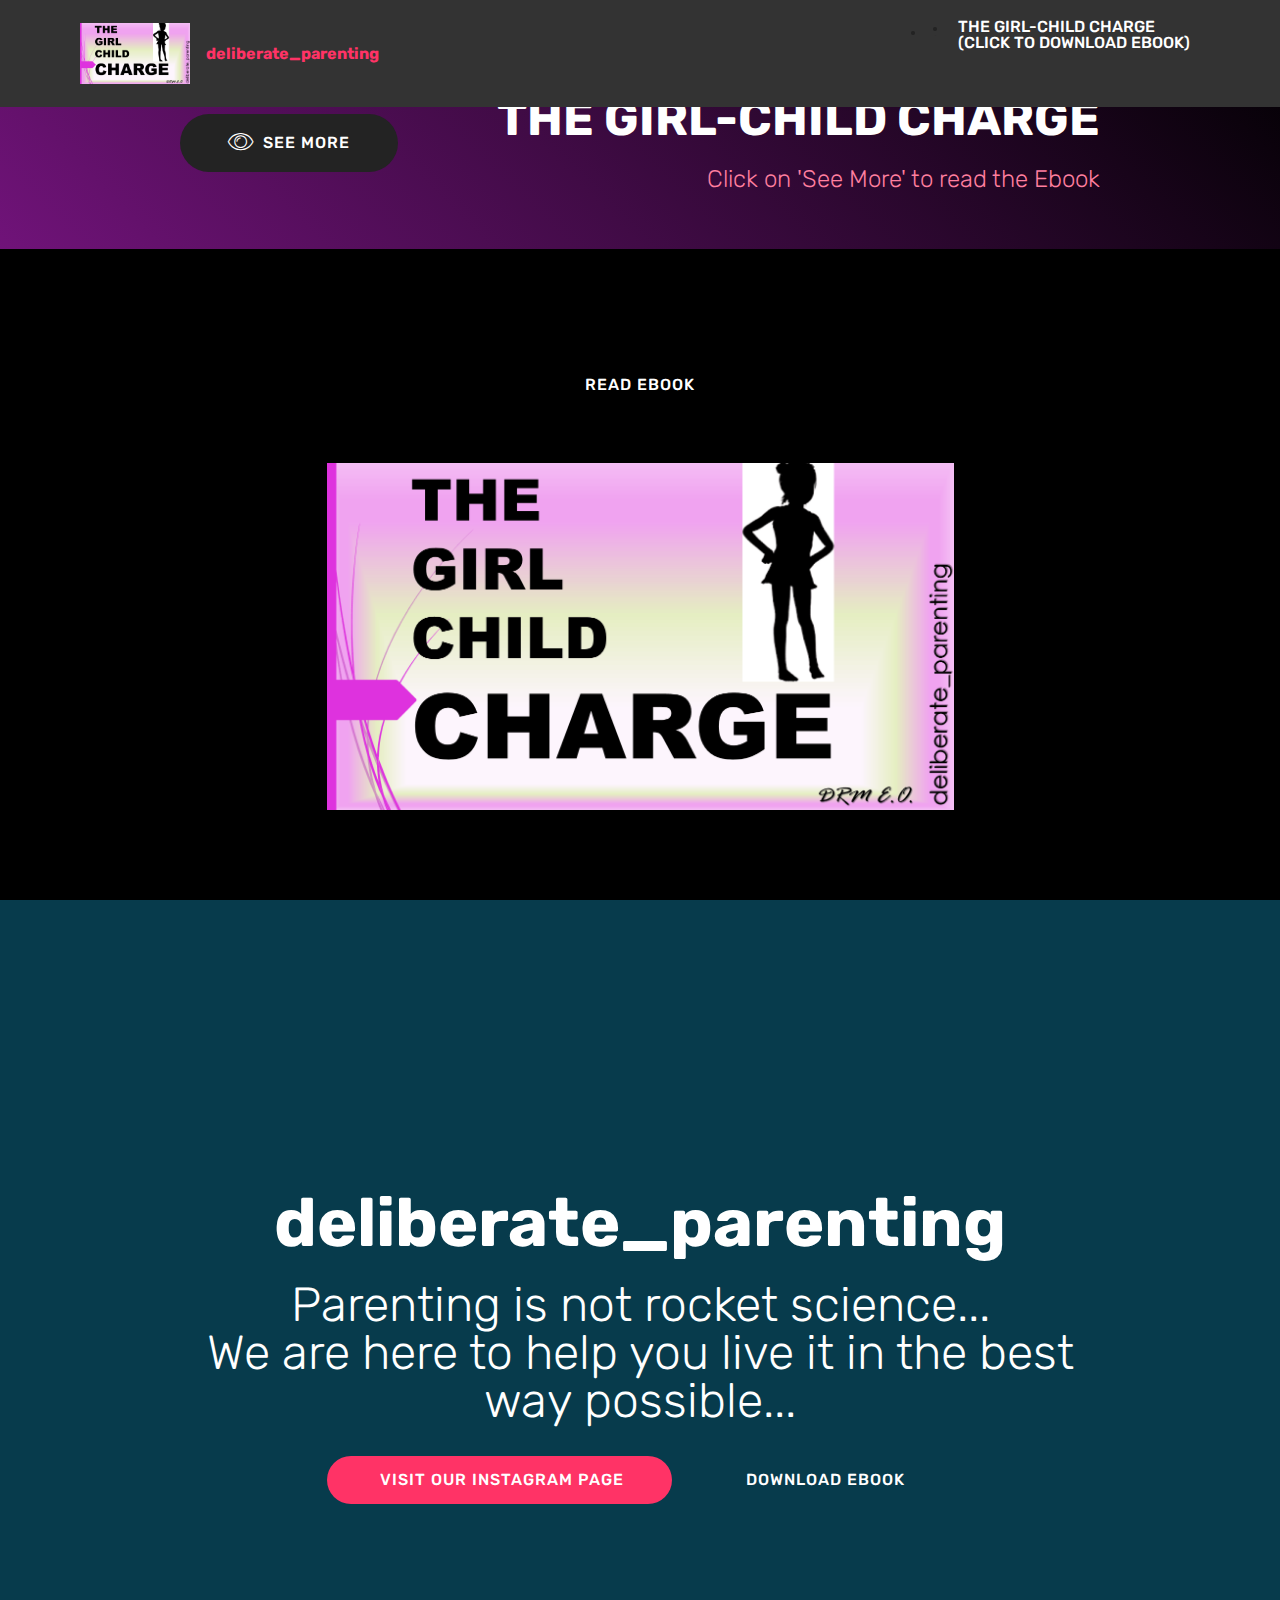
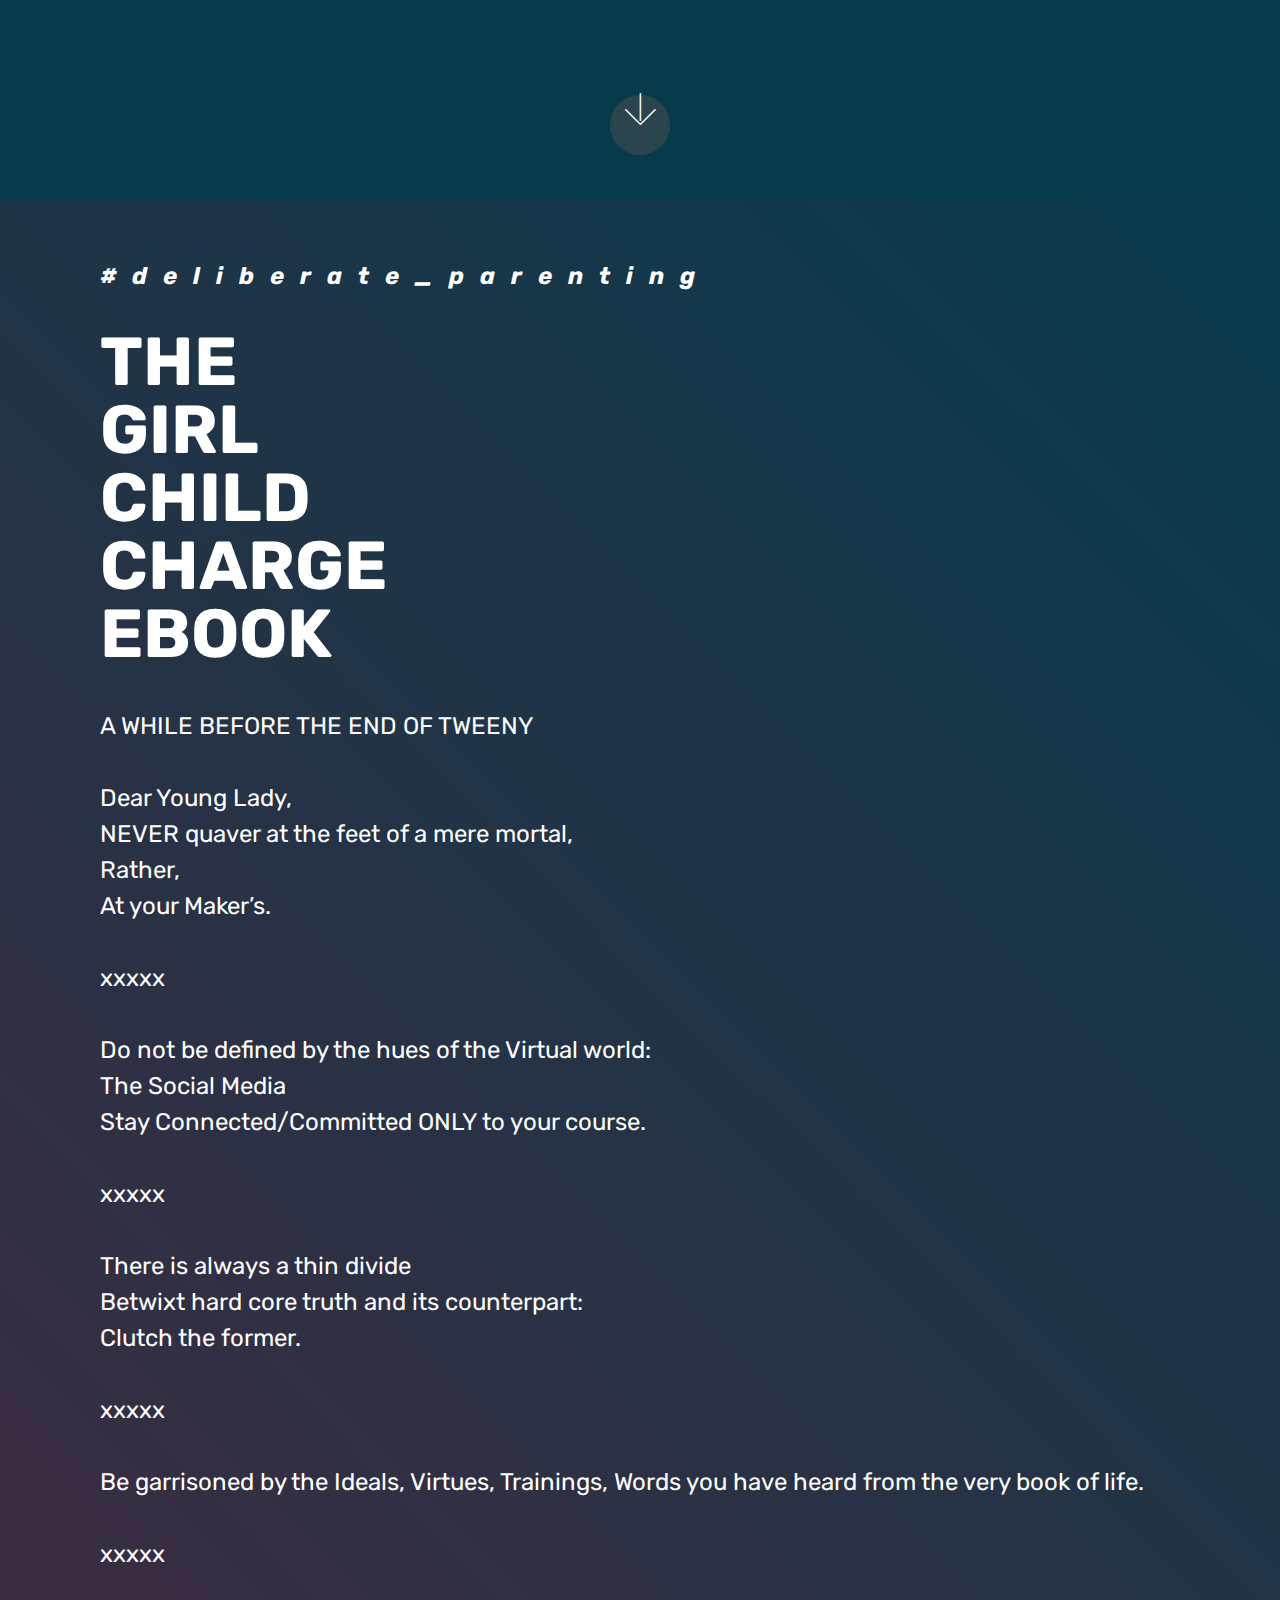
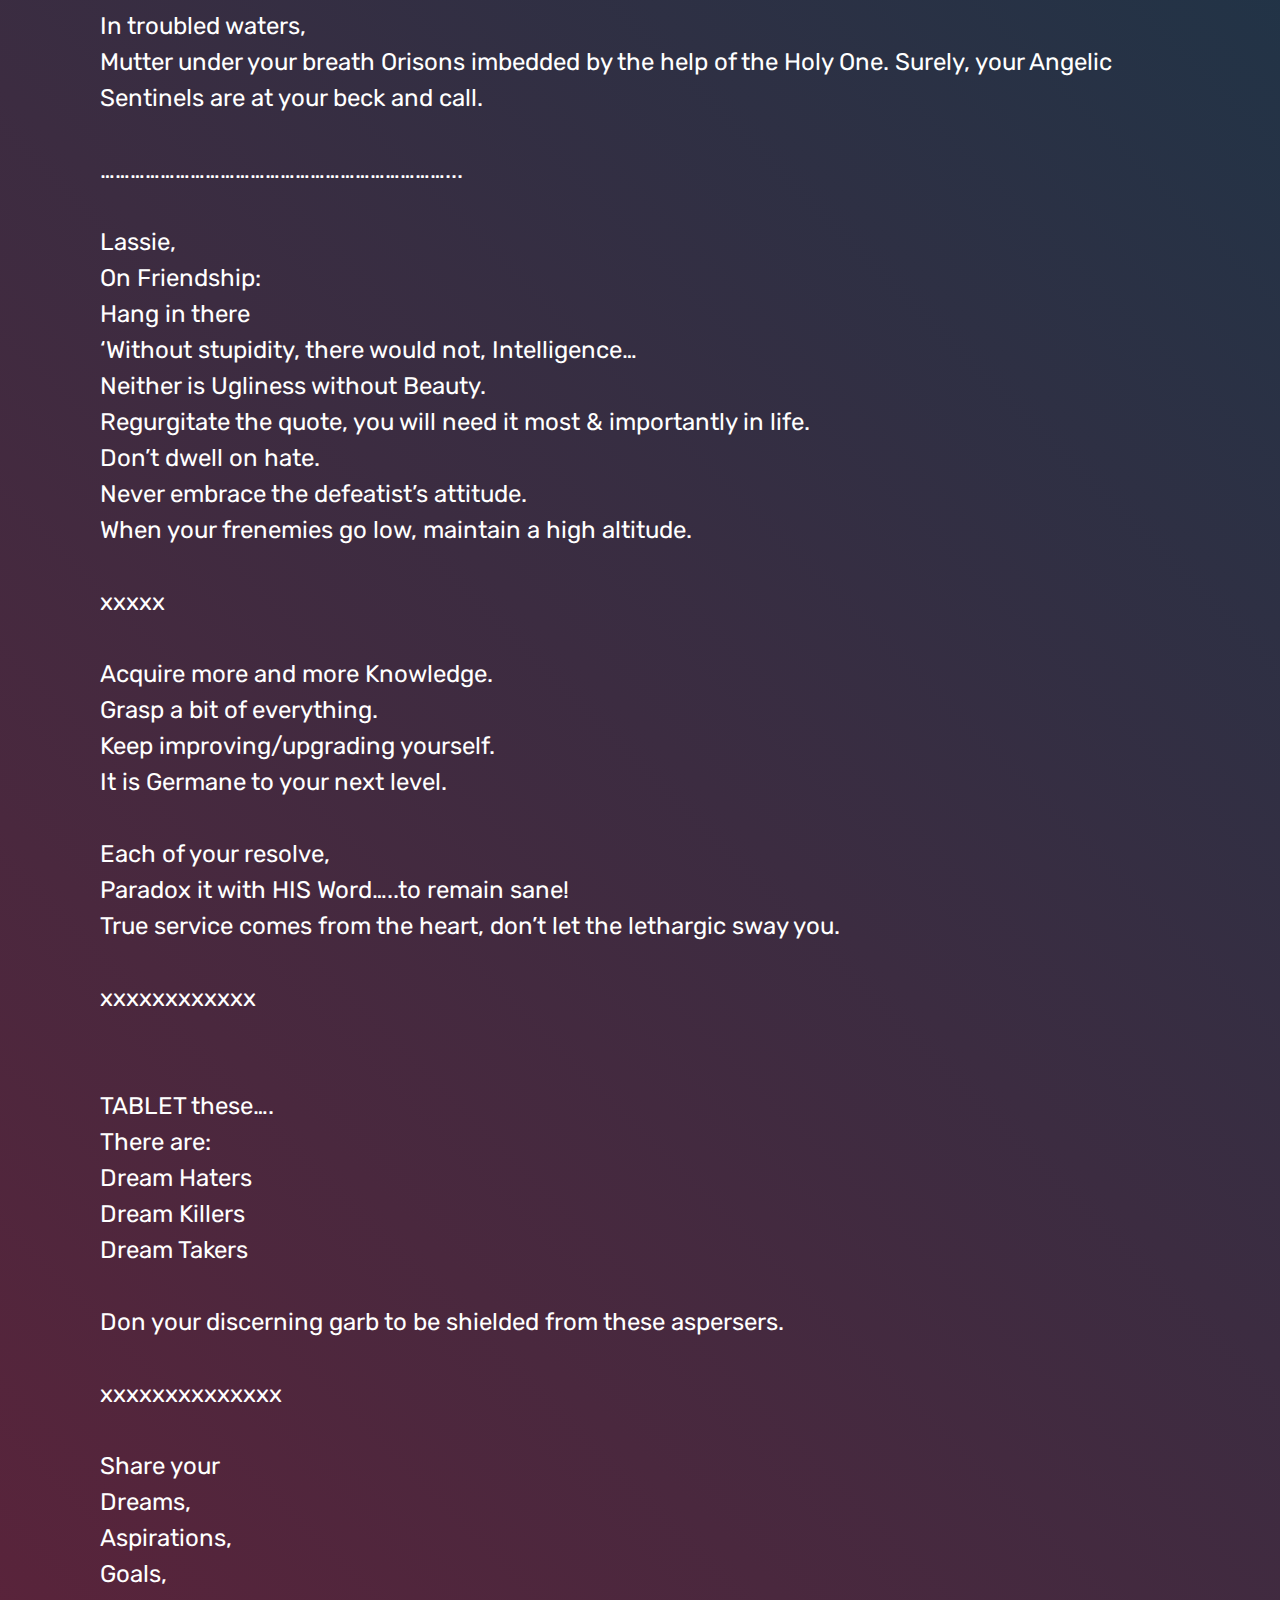
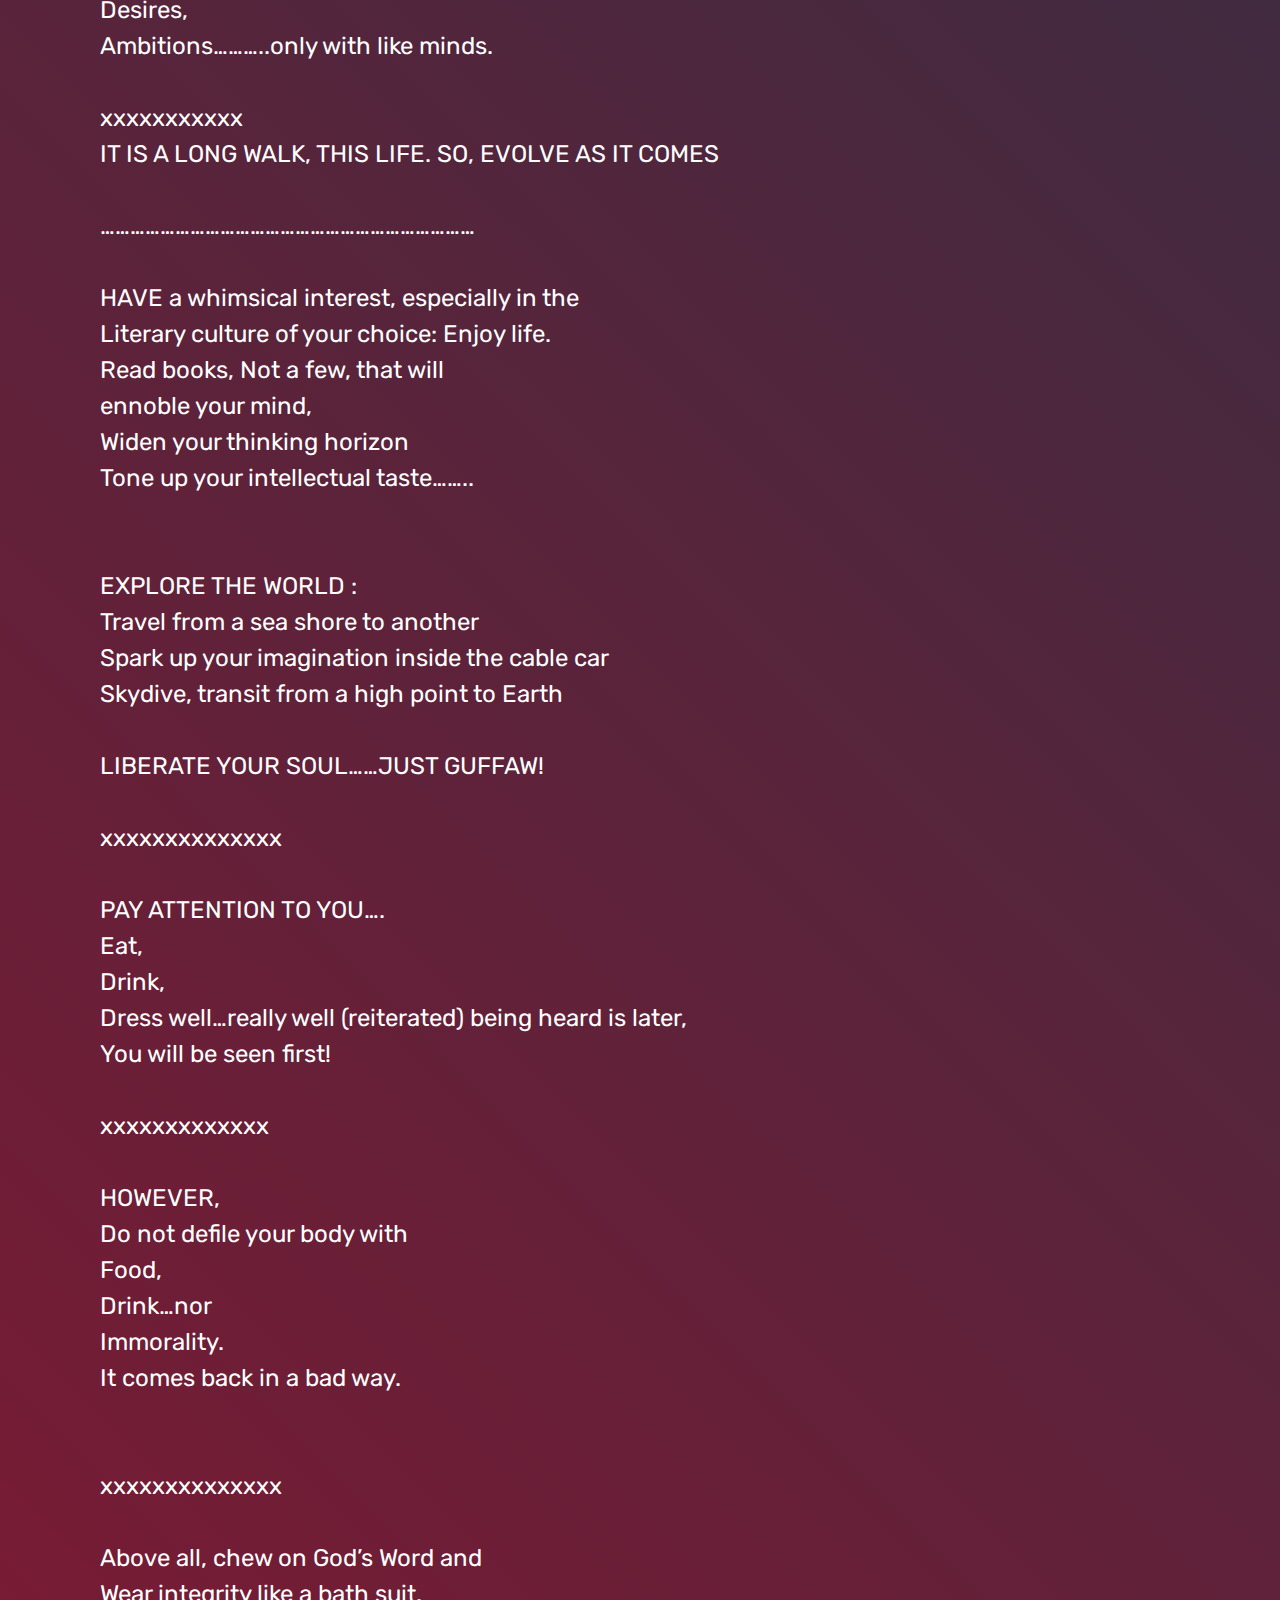
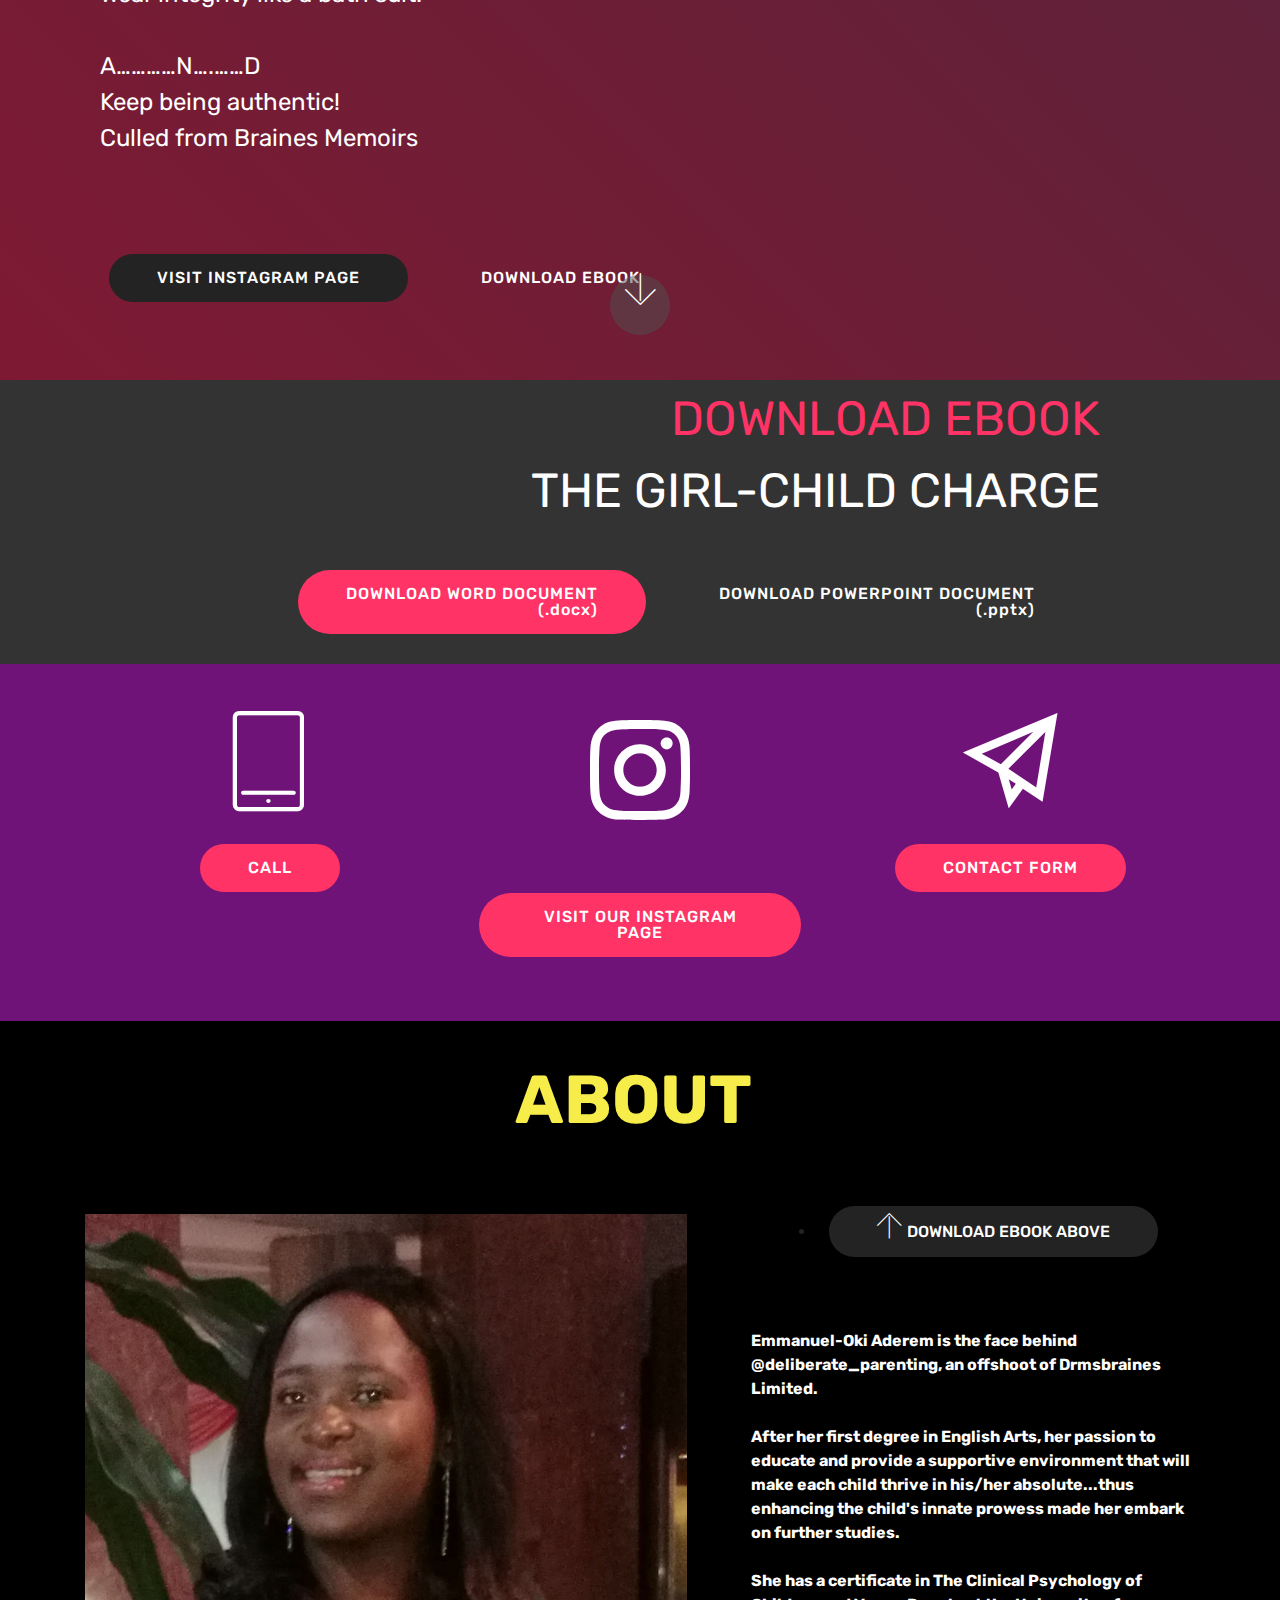
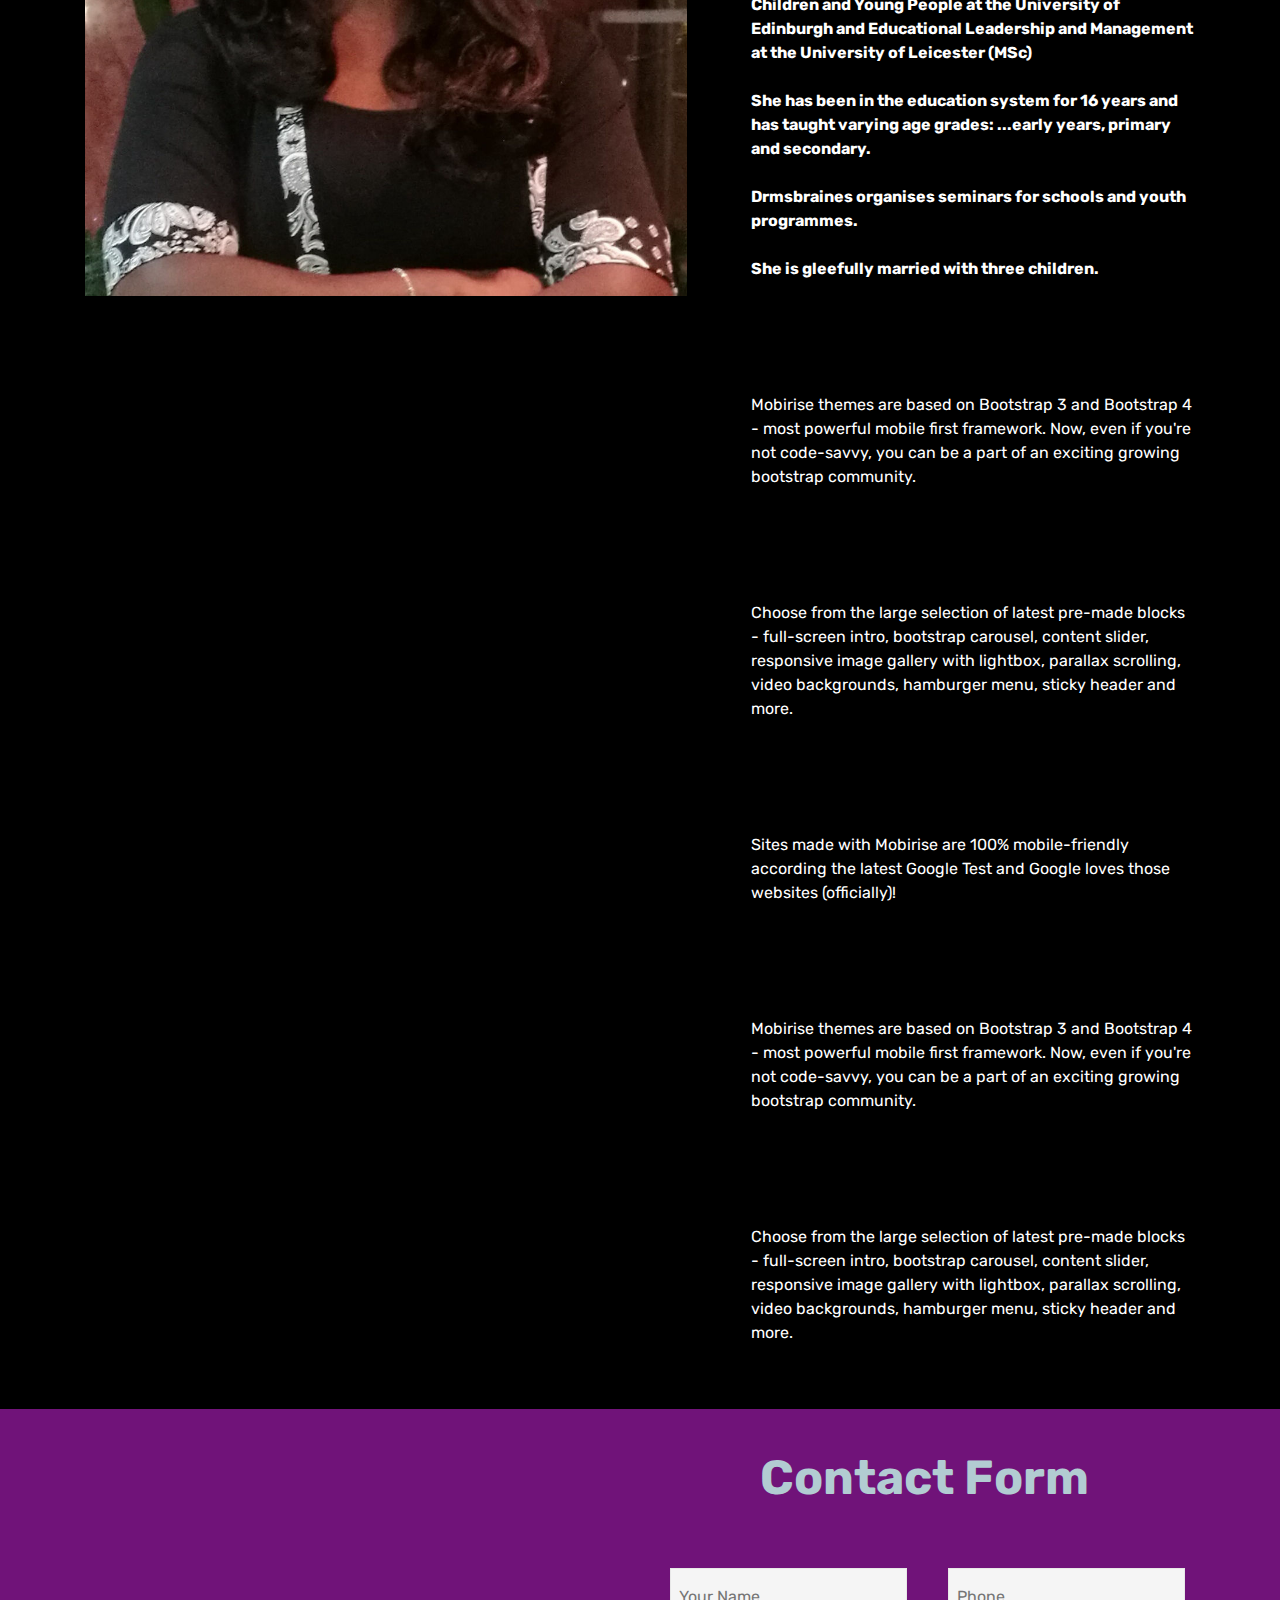
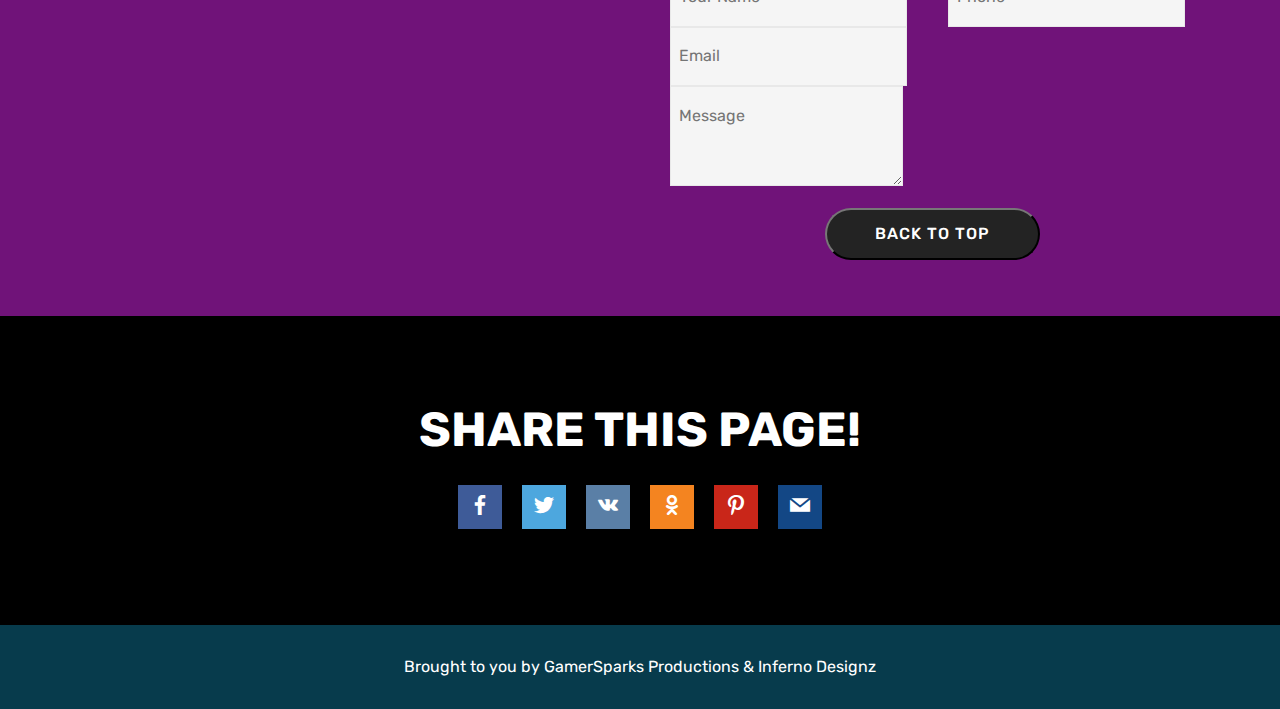
==== commit f781835b: "create github pages" ====
--- a/index.html
+++ b/index.html
@@ -6,7 +6,7 @@
   <meta http-equiv="X-UA-Compatible" content="IE=edge">
   <meta name="generator" content="Mobirise v4.10.15, mobirise.com">
   <meta name="viewport" content="width=device-width, initial-scale=1, minimum-scale=1">
-  <link rel="shortcut icon" href="assets/images/yh-122x122.jpg" type="image/x-icon">
+  <link rel="shortcut icon" href="assets/images/the-2-1280x720.png" type="image/x-icon">
   <meta name="description" content="">
   
   <title>Home</title>
@@ -42,7 +42,7 @@
             <div class="navbar-brand">
                 <span class="navbar-logo">
                     <a href="https://wa.me/+234 809 178 674 1">
-                         <img src="assets/images/yh-122x122.jpg" alt="D_B" title="" style="height: 3.8rem;">
+                         <img src="assets/images/the-2-1280x720.png" alt="D_B" title="" style="height: 3.8rem;">
                     </a>
                 </span>
                 <span class="navbar-caption-wrap"><a class="navbar-caption text-secondary display-4" href="http://instagram.com/deliberate_parenting/" target="_blank">&nbsp;deliberate_parenting</a></span>
@@ -54,14 +54,14 @@
                         </a>
                 </li>
                 <li class="nav-item">
-                    <a class="nav-link link text-white display-4" href="index.html#header9-u">THE GIRL-CHILD CHARGE <br>(CLICK TO DOWNLOAD EBOOK)</a>
+                    <a class="nav-link link text-white display-4" href="index.html#header11-o">THE GIRL-CHILD CHARGE <br>(CLICK TO DOWNLOAD EBOOK)</a>
                 </li></ul>
             
         </div>
     </nav>
 </section>
 
-<section class="engine"><a href="https://mobirise.info/j">website templates</a></section><section class="mbr-section info2 cid-rEh2nnEQXy" id="info2-q">
+<section class="engine"><a href="https://mobirise.info/y">html site templates</a></section><section class="mbr-section info2 cid-rEh2nnEQXy" id="info2-q">
 
     
 
@@ -70,7 +70,7 @@
     <div class="container">
         <div class="row main justify-content-center">
             <div class="media-container-column col-12 col-lg-3 col-md-4">
-                <div class="mbr-section-btn align-left py-4"><a class="btn btn-primary display-4" href="index.html#slider1-m">
+                <div class="mbr-section-btn align-left py-4"><a class="btn btn-primary display-4" href="index.html#header11-o">
                     <span class="mbri-preview mbr-iconfont"></span>
                     SEE MORE
                     </a></div>
@@ -84,25 +84,26 @@
     </div>
 </section>
 
-<section class="header9 cid-rEhaD2UVqr mbr-fullscreen" id="header9-u">
-
-    
-
-    
-
-    <div class="container">
-        <div class="media-container-column mbr-white col-lg-8 col-md-10 m-auto">
-            
-            
-            
-            
-        </div>
-    </div>
-
-    <div class="mbr-arrow hidden-sm-down" aria-hidden="true">
-        <a href="#next">
-            <i class="mbri-down mbr-iconfont"></i>
-        </a>
+<section class="header4 cid-rEJwUgQCXr" id="header4-3">
+
+    
+
+    
+
+    <div class="container">
+        <div class="row justify-content-md-center">
+            <div class="media-content col-md-10">
+                
+                
+                <div class="mbr-text align-center mbr-white pb-3">
+                    
+                </div>
+                <div class="mbr-section-btn align-center"><a class="btn btn-md btn-white-outline display-4" href="index.html#header11-o">READ EBOOK</a></div>
+            </div>
+            <div class="mbr-figure pt-5">
+                <a href="index.html#header11-o"><img src="assets/images/the-2-1280x720.png" alt="Mobirise" title="" style="width: 55%;"></a>
+            </div>
+        </div>
     </div>
 </section>
 
@@ -274,48 +275,11 @@
     </div>
 </section>
 
-<section class="header1 cid-rEHyQyduFY" id="header16-p">
-
-    
-
-    
-
-    <div class="container">
-        <div class="row justify-content-md-center">
-            <div class="col-md-10 align-center">
-                <h1 class="mbr-section-title mbr-bold pb-3 mbr-fonts-style display-2">
-                    THE EBOOK BELOW IS COMPATIBLE WITH PC ONLY</h1>
-                
-                <p class="mbr-text pb-3 mbr-fonts-style display-5">Click the button below to read</p>
-                <div class="mbr-section-btn"><a class="btn btn-md btn-black-outline display-4" href="index.html#slider1-n">READ</a></div>
-            </div>
-        </div>
-    </div>
-
-</section>
-
-<section class="carousel slide cid-rEEQH1xqec" data-interval="false" id="slider1-n">
-
-    
-
-    <div class="full-screen"><div class="mbr-slider slide carousel" data-pause="true" data-keyboard="false" data-ride="false" data-interval="false"><ol class="carousel-indicators"><li data-app-prevent-settings="" data-target="#slider1-n" class=" active" data-slide-to="0"></li><li data-app-prevent-settings="" data-target="#slider1-n" data-slide-to="1"></li><li data-app-prevent-settings="" data-target="#slider1-n" data-slide-to="2"></li><li data-app-prevent-settings="" data-target="#slider1-n" data-slide-to="3"></li><li data-app-prevent-settings="" data-target="#slider1-n" data-slide-to="4"></li><li data-app-prevent-settings="" data-target="#slider1-n" data-slide-to="5"></li><li data-app-prevent-settings="" data-target="#slider1-n" data-slide-to="6"></li><li data-app-prevent-settings="" data-target="#slider1-n" data-slide-to="7"></li><li data-app-prevent-settings="" data-target="#slider1-n" data-slide-to="8"></li><li data-app-prevent-settings="" data-target="#slider1-n" data-slide-to="9"></li><li data-app-prevent-settings="" data-target="#slider1-n" data-slide-to="10"></li><li data-app-prevent-settings="" data-target="#slider1-n" data-slide-to="11"></li><li data-app-prevent-settings="" data-target="#slider1-n" data-slide-to="12"></li><li data-app-prevent-settings="" data-target="#slider1-n" data-slide-to="13"></li><li data-app-prevent-settings="" data-target="#slider1-n" data-slide-to="14"></li><li data-app-prevent-settings="" data-target="#slider1-n" data-slide-to="15"></li><li data-app-prevent-settings="" data-target="#slider1-n" data-slide-to="16"></li><li data-app-prevent-settings="" data-target="#slider1-n" data-slide-to="17"></li></ol><div class="carousel-inner" role="listbox"><div class="carousel-item slider-fullscreen-image active" data-bg-video-slide="false" style="background-image: url(assets/images/the-2-1280x720.png);"><div class="container container-slide"><div class="image_wrapper"><img src="assets/images/the-2-1280x720.png"><div class="carousel-caption justify-content-center"><div class="col-10 align-center"></div></div></div></div></div><div class="carousel-item slider-fullscreen-image" data-bg-video-slide="false" style="background-image: url(assets/images/presentation88-1280x720.png);"><div class="container container-slide"><div class="image_wrapper"><img src="assets/images/presentation88-1280x720.png"><div class="carousel-caption justify-content-center"><div class="col-10 align-center"></div></div></div></div></div><div class="carousel-item slider-fullscreen-image" data-bg-video-slide="false" style="background-image: url(assets/images/presentation1-1280x720.png);"><div class="container container-slide"><div class="image_wrapper"><img src="assets/images/presentation1-1280x720.png"><div class="carousel-caption justify-content-center"><div class="col-10 align-left"></div></div></div></div></div><div class="carousel-item slider-fullscreen-image" data-bg-video-slide="false" style="background-image: url(assets/images/presentation2-1280x720.png);"><div class="container container-slide"><div class="image_wrapper"><img src="assets/images/presentation2-1280x720.png"><div class="carousel-caption justify-content-center"><div class="col-10 align-right"></div></div></div></div></div><div class="carousel-item slider-fullscreen-image" data-bg-video-slide="false" style="background-image: url(assets/images/presentation3-1280x720.png);"><div class="container container-slide"><div class="image_wrapper"><img src="assets/images/presentation3-1280x720.png"><div class="carousel-caption justify-content-center"><div class="col-10 align-right"></div></div></div></div></div><div class="carousel-item slider-fullscreen-image" data-bg-video-slide="false" style="background-image: url(assets/images/presentation4-1280x720.png);"><div class="container container-slide"><div class="image_wrapper"><img src="assets/images/presentation4-1280x720.png"><div class="carousel-caption justify-content-center"><div class="col-10 align-right"></div></div></div></div></div><div class="carousel-item slider-fullscreen-image" data-bg-video-slide="false" style="background-image: url(assets/images/presentation5-1280x720.png);"><div class="container container-slide"><div class="image_wrapper"><img src="assets/images/presentation5-1280x720.png"><div class="carousel-caption justify-content-center"><div class="col-10 align-right"></div></div></div></div></div><div class="carousel-item slider-fullscreen-image" data-bg-video-slide="false" style="background-image: url(assets/images/presentation6-1280x720.png);"><div class="container container-slide"><div class="image_wrapper"><img src="assets/images/presentation6-1280x720.png"><div class="carousel-caption justify-content-center"><div class="col-10 align-right"></div></div></div></div></div><div class="carousel-item slider-fullscreen-image" data-bg-video-slide="false" style="background-image: url(assets/images/presentation7-1-1280x720.png);"><div class="container container-slide"><div class="image_wrapper"><img src="assets/images/presentation7-1-1280x720.png"><div class="carousel-caption justify-content-center"><div class="col-10 align-right"></div></div></div></div></div><div class="carousel-item slider-fullscreen-image" data-bg-video-slide="false" style="background-image: url(assets/images/presentation8-1-1280x720.png);"><div class="container container-slide"><div class="image_wrapper"><img src="assets/images/presentation8-1-1280x720.png"><div class="carousel-caption justify-content-center"><div class="col-10 align-center"></div></div></div></div></div><div class="carousel-item slider-fullscreen-image" data-bg-video-slide="false" style="background-image: url(assets/images/presentation9-1280x720.png);"><div class="container container-slide"><div class="image_wrapper"><img src="assets/images/presentation9-1280x720.png"><div class="carousel-caption justify-content-center"><div class="col-10 align-center"></div></div></div></div></div><div class="carousel-item slider-fullscreen-image" data-bg-video-slide="false" style="background-image: url(assets/images/presentation10-1280x720.png);"><div class="container container-slide"><div class="image_wrapper"><img src="assets/images/presentation10-1280x720.png"><div class="carousel-caption justify-content-center"><div class="col-10 align-center"></div></div></div></div></div><div class="carousel-item slider-fullscreen-image" data-bg-video-slide="false" style="background-image: url(assets/images/presentation11-1280x720.png);"><div class="container container-slide"><div class="image_wrapper"><img src="assets/images/presentation11-1280x720.png"><div class="carousel-caption justify-content-center"><div class="col-10 align-center"></div></div></div></div></div><div class="carousel-item slider-fullscreen-image" data-bg-video-slide="false" style="background-image: url(assets/images/presentation12-1280x720.png);"><div class="container container-slide"><div class="image_wrapper"><img src="assets/images/presentation12-1280x720.png"><div class="carousel-caption justify-content-center"><div class="col-10 align-center"></div></div></div></div></div><div class="carousel-item slider-fullscreen-image" data-bg-video-slide="false" style="background-image: url(assets/images/presentation13-1280x720.png);"><div class="container container-slide"><div class="image_wrapper"><img src="assets/images/presentation13-1280x720.png"><div class="carousel-caption justify-content-center"><div class="col-10 align-center"></div></div></div></div></div><div class="carousel-item slider-fullscreen-image" data-bg-video-slide="false" style="background-image: url(assets/images/presentation14-1280x720.png);"><div class="container container-slide"><div class="image_wrapper"><img src="assets/images/presentation14-1280x720.png"><div class="carousel-caption justify-content-center"><div class="col-10 align-center"></div></div></div></div></div><div class="carousel-item slider-fullscreen-image" data-bg-video-slide="false" style="background-image: url(assets/images/presentation15-1280x720.png);"><div class="container container-slide"><div class="image_wrapper"><img src="assets/images/presentation15-1280x720.png"><div class="carousel-caption justify-content-center"><div class="col-10 align-center"></div></div></div></div></div><div class="carousel-item slider-fullscreen-image" data-bg-video-slide="false" style="background-image: url(assets/images/yh-150x150.jpg);"><div class="container container-slide"><div class="image_wrapper"><img src="assets/images/yh-150x150.jpg"><div class="carousel-caption justify-content-center"><div class="col-10 align-center"></div></div></div></div></div></div><a data-app-prevent-settings="" class="carousel-control carousel-control-prev" role="button" data-slide="prev" href="#slider1-n"><span aria-hidden="true" class="mbri-left mbr-iconfont"></span><span class="sr-only">Previous</span></a><a data-app-prevent-settings="" class="carousel-control carousel-control-next" role="button" data-slide="next" href="#slider1-n"><span aria-hidden="true" class="mbri-right mbr-iconfont"></span><span class="sr-only">Next</span></a></div></div>
-
-</section>
-
-<section class="carousel slide cid-rEDDGpXfRh" data-interval="false" id="slider1-m">
-
-    
-
-    <div class="full-screen"><div class="mbr-slider slide carousel" data-pause="true" data-keyboard="false" data-ride="false" data-interval="false"><ol class="carousel-indicators"><li data-app-prevent-settings="" data-target="#slider1-m" data-slide-to="0"></li><li data-app-prevent-settings="" data-target="#slider1-m" class=" active" data-slide-to="1"></li></ol><div class="carousel-inner" role="listbox"><div class="carousel-item slider-fullscreen-image" data-bg-video-slide="false" style="background-image: url(assets/images/the-3-1280x720.png);"><div class="container container-slide"><div class="image_wrapper"><div class="mbr-overlay" style="opacity: 0.9;"></div><img src="assets/images/the-3-1280x720.png"><div class="carousel-caption justify-content-center"><div class="col-10 align-left"><h2 class="mbr-fonts-style display-1">Visit our Social Platforms</h2><div class="mbr-section-btn" buttons="0"><a class="btn btn-success display-4" href="http://instagram.com/deliberate_parenting">INSTAGRAM PAGE</a> <a class="btn  btn-white-outline display-4" href="https://wa.me/+234 80 917 867 41">WHATSAPP</a></div></div></div></div></div></div><div class="carousel-item slider-fullscreen-image active" data-bg-video-slide="false" style="background-image: url(assets/images/the-3-1280x720.png);"><div class="container container-slide"><div class="image_wrapper"><div class="mbr-overlay" style="opacity: 0.8;"></div><img src="assets/images/the-3-1280x720.png"><div class="carousel-caption justify-content-center"><div class="col-10 align-left"><h2 class="mbr-fonts-style display-1">CALL OR EMAIL US</h2><div class="mbr-section-btn" buttons="0"><a class="btn display-4 btn-secondary" href="tel:+234 80 917 867 41">CALL</a> <a class="btn  btn-white-outline display-4" href="mailto:emmadrm@gmail.com">EMAIL</a></div></div></div></div></div></div></div><a data-app-prevent-settings="" class="carousel-control carousel-control-prev" role="button" data-slide="prev" href="#slider1-m"><span aria-hidden="true" class="mbri-left mbr-iconfont"></span><span class="sr-only">Previous</span></a><a data-app-prevent-settings="" class="carousel-control carousel-control-next" role="button" data-slide="next" href="#slider1-m"><span aria-hidden="true" class="mbri-right mbr-iconfont"></span><span class="sr-only">Next</span></a></div></div>
-
-</section>
-
-<section class="mbr-section info4 cid-rEgWtvTv8J mbr-parallax-background" id="info4-p">
-
-    
-
-    <div class="mbr-overlay" style="opacity: 0.8; background-color: rgb(35, 35, 35);">
-    </div>
+<section class="mbr-section info4 cid-rEgWtvTv8J" id="info4-p">
+
+    
+
+    
     <div class="container">
         <div class="justify-content-center row">
             <div class="media-container-column title col-12 col-md-10">
@@ -406,14 +370,14 @@
                     <div id="tab1" class="tab-pane in active" role="tabpanel">
                         <div class="row">
                             <div class="col-md-12">
-                                <p class="mbr-text py-5 mbr-fonts-style display-7"><strong>I am Emmanuel-Oki Aderemi, the face behind @deliberate_parenting, an offshoot of drmsbraines Limited.
-<br>
-<br>After my first degree in English Arts, my passion to educate and provide a supportive environment that will make each child thrive in his/her absolute...thus enhancing the child's innate prowess made me embark on further studies.
-<br>
-<br>I have a certificate in The Clinical Psychology of Children and Young People at the University of Edinburgh and Educational Leadership and Management at the University of Leicester (MSc)
-<br>
-<br>I have been in the education system for 16 years &amp; have taught varying age grades: ...early years, primary and secondary.<br>
-<br>Drmsbraines organises seminars for schools and youth programmes.</strong><br><br><strong>I am gleefully married with three children.</strong></p>
+                                <p class="mbr-text py-5 mbr-fonts-style display-7"><strong>Emmanuel-Oki Aderem is the face behind @deliberate_parenting, an offshoot of Drmsbraines Limited.
+<br>
+<br>After her first degree in English Arts, her passion to educate and provide a supportive environment that will make each child thrive in his/her absolute...thus enhancing the child's innate prowess made her embark on further studies.
+<br>
+<br>She has a certificate in The Clinical Psychology of Children and Young People at the University of Edinburgh and Educational Leadership and Management at the University of Leicester (MSc)
+<br>
+<br>She has been in the education system for 16 years and has taught varying age grades: ...early years, primary and secondary.<br>
+<br>Drmsbraines organises seminars for schools and youth programmes.</strong><br><br><strong>She is gleefully married with three children.</strong></p>
                             </div>
                         </div>
                     </div>
@@ -467,51 +431,50 @@
     </div>
 </section>
 
-<section class="mbr-section form1 cid-rEDActuSPB" id="form1-h">
-
-    
-
-    
-    <div class="container">
-        <div class="row justify-content-center">
-            <div class="title col-12 col-lg-8">
-                <h2 class="mbr-section-title align-center pb-3 mbr-fonts-style display-2">Deliberate_Parenting<br>CONTACT FORM
-                </h2>
-                <h3 class="mbr-section-subtitle align-center mbr-light pb-3 mbr-fonts-style display-5">
-                    Get your opinion to us</h3>
-            </div>
-        </div>
-    </div>
-    <div class="container">
-        <div class="row justify-content-center">
-            <div class="media-container-column col-lg-8" data-form-type="formoid">
-                <!---Formbuilder Form--->
-                <form action="https://mobirise.com/" method="POST" class="mbr-form form-with-styler" data-form-title="Mobirise Form"><input type="hidden" name="email" data-form-email="true" value="qXA6F8/d6rWZgR/Si5NFA6ME/SuLdAra2cN747M8fgwoTIdbWvT1Eq6hyWxYoIODiNcdZZXttPJ++gHIBPw/pFxGAraqj08MO+/Jh7jSWGJYd4OgXEuWoy6nHjsEiaJE">
-                    <div class="row">
-                        <div hidden="hidden" data-form-alert="" class="alert alert-success col-12">Thanks for filling out the form! We will get back to you as soon as possible</div>
-                        <div hidden="hidden" data-form-alert-danger="" class="alert alert-danger col-12">
-                        </div>
-                    </div>
-                    <div class="dragArea row">
-                        <div class="col-md-4  form-group" data-for="name">
-                            <label for="name-form1-h" class="form-control-label mbr-fonts-style display-7">Name</label>
-                            <input type="text" name="name" data-form-field="Name" required="required" class="form-control display-7" id="name-form1-h">
-                        </div>
-                        <div class="col-md-4  form-group" data-for="email">
-                            <label for="email-form1-h" class="form-control-label mbr-fonts-style display-7">Email</label>
-                            <input type="email" name="email" data-form-field="Email" required="required" class="form-control display-7" id="email-form1-h">
-                        </div>
-                        <div data-for="phone" class="col-md-4  form-group">
-                            <label for="phone-form1-h" class="form-control-label mbr-fonts-style display-7">Phone</label>
-                            <input type="tel" name="phone" data-form-field="Phone" class="form-control display-7" id="phone-form1-h">
-                        </div>
-                        <div data-for="message" class="col-md-12 form-group">
-                            <label for="message-form1-h" class="form-control-label mbr-fonts-style display-7">Message</label>
-                            <textarea name="message" data-form-field="Message" class="form-control display-7" id="message-form1-h"></textarea>
-                        </div>
-                        <div class="col-md-12 input-group-btn align-center"><button type="submit" class="btn btn-primary btn-form display-4" href="http://instagram.com/deliberate_parenting/"><span class="mobi-mbri mobi-mbri-paper-plane mbr-iconfont mbr-iconfont-btn"></span>SEND FORM</button></div>
-                    </div>
-                </form><!---Formbuilder Form--->
+<section class="mbr-section form4 cid-rEJzrshkfb" id="form4-7">
+
+    
+
+    
+    <div class="container">
+        <div class="row">
+            <div class="col-md-6">
+                <div class="google-map"><iframe frameborder="0" style="border:0" src="https://www.google.com/maps/embed/v1/place?key=AIzaSyCy9r70T3NYf3PhvVflTo0_zdif2_IoIYs&amp;q=place_id:ChIJDY2kfa8LThARyAvFaEH-qJk" allowfullscreen=""></iframe></div>
+            </div>
+            <div class="col-md-6">
+                <h2 class="pb-3 align-left mbr-fonts-style display-2"><p>&nbsp;&nbsp;&nbsp;&nbsp;&nbsp;&nbsp; &nbsp; Contact Form</p></h2>
+                <div>
+                    <div class="icon-block pb-3 align-left">
+                        
+                        
+                    </div>
+                    
+                </div>
+                <div data-form-type="formoid">
+                    <!---Formbuilder Form--->
+                    <form action="https://mobirise.com/" method="POST" class="mbr-form form-with-styler" data-form-title="Mobirise Form"><input type="hidden" name="email" data-form-email="true" value="YE3kQw8IJo8xPTyBT7yiF6N4Y0S+2u0221v/Et2cGQEJRnQ0bTSfFjIEW3W9/tuhLrvJTsI1UGOO0dgNZ0K+/0G31D1uQTy/4bzjeWVXmqN739Sg6RdMBOC8kX3GS1Du">
+                        <div class="row">
+                            <div hidden="hidden" data-form-alert="" class="alert alert-success col-12">Thanks for filling out the form! We will get back to you as soon as possible</div>
+                            <div hidden="hidden" data-form-alert-danger="" class="alert alert-danger col-12">
+                            </div>
+                        </div>
+                        <div class="dragArea row">
+                            <div class="col-md-6  form-group" data-for="name">
+                                <input type="text" name="name" placeholder="Your Name" data-form-field="Name" required="required" class="form-control input display-7" id="name-form4-7">
+                            </div>
+                            <div class="col-md-6  form-group" data-for="phone">
+                                <input type="text" name="phone" placeholder="Phone" data-form-field="Phone" required="required" class="form-control input display-7" id="phone-form4-7">
+                            </div>
+                            <div data-for="email" class="col-md-12  form-group">
+                                <input type="text" name="email" placeholder="Email" data-form-field="Email" class="form-control input display-7" required="required" id="email-form4-7">
+                            </div>
+                            <div data-for="message" class="col-md-12  form-group">
+                                <textarea name="message" placeholder="Message" data-form-field="Message" class="form-control input display-7" id="message-form4-7"></textarea>
+                            </div>
+                            <div class="col-md-12 input-group-btn  mt-2 align-center"><button type="submit" class="btn btn-primary btn-form display-4" href="#top">BACK TO TOP</button></div>
+                        </div>
+                    </form><!---Formbuilder Form--->
+                </div>
             </div>
         </div>
     </div>
@@ -556,6 +519,22 @@
     </div>
 </section>
 
+<section once="footers" class="cid-rEJz3EVUjF" id="footer6-5">
+
+    
+
+    
+
+    <div class="container">
+        <div class="media-container-row align-center mbr-white">
+            <div class="col-12">
+                <p class="mbr-text mb-0 mbr-fonts-style display-7">
+                    Brought to you by GamerSparks Productions &amp; Inferno Designz</p>
+            </div>
+        </div>
+    </div>
+</section>
+
 
   <script src="assets/web/assets/jquery/jquery.min.js"></script>
   <script src="assets/popper/popper.min.js"></script>
@@ -563,16 +542,11 @@
   <script src="assets/smoothscroll/smooth-scroll.js"></script>
   <script src="assets/dropdown/js/nav-dropdown.js"></script>
   <script src="assets/dropdown/js/navbar-dropdown.js"></script>
-  <script src="assets/touchswipe/jquery.touch-swipe.min.js"></script>
-  <script src="assets/ytplayer/jquery.mb.ytplayer.min.js"></script>
   <script src="assets/tether/tether.min.js"></script>
-  <script src="assets/vimeoplayer/jquery.mb.vimeo_player.js"></script>
-  <script src="assets/bootstrapcarouselswipe/bootstrap-carousel-swipe.js"></script>
-  <script src="assets/parallax/jarallax.min.js"></script>
   <script src="assets/mbr-tabs/mbr-tabs.js"></script>
   <script src="assets/sociallikes/social-likes.js"></script>
+  <script src="assets/touchswipe/jquery.touch-swipe.min.js"></script>
   <script src="assets/theme/js/script.js"></script>
-  <script src="assets/slidervideo/script.js"></script>
   <script src="assets/formoid/formoid.min.js"></script>
   
   
--- a/assets/mobirise/css/mbr-additional.css
+++ b/assets/mobirise/css/mbr-additional.css
@@ -1109,19 +1109,26 @@
 .cid-rEh2nnEQXy H3 {
   color: #ff7f9f;
 }
-.cid-rEhaD2UVqr {
-  background-image: url("../../../assets/images/the-2-1280x720.png");
-}
-.cid-rEhaD2UVqr h1 {
-  color: #616161;
-}
-.cid-rEhaD2UVqr h2,
-.cid-rEhaD2UVqr h3,
-.cid-rEhaD2UVqr p {
-  color: #767676;
-}
-.cid-rEhaD2UVqr .mbr-section-subtitle {
-  font-style: italic;
+.cid-rEJwUgQCXr {
+  padding-top: 90px;
+  padding-bottom: 90px;
+  background-color: #000000;
+}
+.cid-rEJwUgQCXr .mbr-figure {
+  margin: 0 auto;
+  width: 100%;
+  display: -webkit-flex;
+  justify-content: center;
+  -webkit-justify-content: center;
+}
+.cid-rEJwUgQCXr .mbr-figure img {
+  height: 100%;
+  margin: 0 auto;
+}
+@media (max-width: 991px) {
+  .cid-rEJwUgQCXr .mbr-figure img {
+    width: 100% !important;
+  }
 }
 .cid-qTkA127IK8 {
   background-color: #073b4c;
@@ -1133,494 +1140,10 @@
   font-style: italic;
   letter-spacing: 1rem;
 }
-.cid-rEHyQyduFY {
-  padding-top: 30px;
-  padding-bottom: 0px;
-  background-color: #efefef;
-}
-.cid-rEHyQyduFY P {
-  color: #767676;
-}
-.cid-rEEQH1xqec .modal-body .close {
-  background: #1b1b1b;
-}
-.cid-rEEQH1xqec .modal-body .close span {
-  font-style: normal;
-}
-.cid-rEEQH1xqec .carousel-inner > .active,
-.cid-rEEQH1xqec .carousel-inner > .next,
-.cid-rEEQH1xqec .carousel-inner > .prev {
-  display: table;
-}
-.cid-rEEQH1xqec .carousel-control .icon-next,
-.cid-rEEQH1xqec .carousel-control .icon-prev {
-  margin-top: -18px;
-  font-size: 40px;
-  line-height: 27px;
-}
-.cid-rEEQH1xqec .carousel-control:hover {
-  background: #1b1b1b;
-  color: #fff;
-  opacity: 1;
-}
-@media (max-width: 767px) {
-  .cid-rEEQH1xqec .container .carousel-control {
-    margin-bottom: 0;
-  }
-}
-.cid-rEEQH1xqec .boxed-slider {
-  position: relative;
-  padding: 93px 0;
-}
-.cid-rEEQH1xqec .boxed-slider > div {
-  position: relative;
-}
-.cid-rEEQH1xqec .container img {
-  width: 100%;
-}
-.cid-rEEQH1xqec .container img + .row {
-  position: absolute;
-  top: 50%;
-  left: 0;
-  right: 0;
-  -webkit-transform: translateY(-50%);
-  -moz-transform: translateY(-50%);
-  transform: translateY(-50%);
-  z-index: 2;
-}
-.cid-rEEQH1xqec .mbr-section {
-  padding: 0;
-  background-attachment: scroll;
-}
-.cid-rEEQH1xqec .mbr-table-cell {
-  padding: 0;
-}
-.cid-rEEQH1xqec .container .carousel-indicators {
-  margin-bottom: 3px;
-}
-.cid-rEEQH1xqec .carousel-caption {
-  top: 50%;
-  right: 0;
-  bottom: auto;
-  left: 0;
-  display: -webkit-flex;
-  align-items: center;
-  -webkit-transform: translateY(-50%);
-  transform: translateY(-50%);
-  -webkit-align-items: center;
-}
-.cid-rEEQH1xqec .mbr-overlay {
-  z-index: 1;
-}
-.cid-rEEQH1xqec .container-slide.container {
-  min-width: 100%;
-  min-height: 100vh;
-  padding: 0;
-}
-.cid-rEEQH1xqec .carousel-item {
-  background-position: 50% 50%;
-  background-repeat: no-repeat;
-  background-size: cover;
-  -o-transition: -o-transform 0.6s ease-in-out;
-  -webkit-transition: -webkit-transform 0.6s ease-in-out;
-  transition: transform 0.6s ease-in-out, -webkit-transform 0.6s ease-in-out, -o-transform 0.6s ease-in-out;
-  -webkit-backface-visibility: hidden;
-  backface-visibility: hidden;
-  -webkit-perspective: 1000px;
-  perspective: 1000px;
-}
-@media (max-width: 576px) {
-  .cid-rEEQH1xqec .carousel-item .container {
-    width: 100%;
-  }
-}
-.cid-rEEQH1xqec .carousel-item-next.carousel-item-left,
-.cid-rEEQH1xqec .carousel-item-prev.carousel-item-right {
-  -webkit-transform: translate3d(0, 0, 0);
-  transform: translate3d(0, 0, 0);
-}
-.cid-rEEQH1xqec .active.carousel-item-right,
-.cid-rEEQH1xqec .carousel-item-next {
-  -webkit-transform: translate3d(100%, 0, 0);
-  transform: translate3d(100%, 0, 0);
-}
-.cid-rEEQH1xqec .active.carousel-item-left,
-.cid-rEEQH1xqec .carousel-item-prev {
-  -webkit-transform: translate3d(-100%, 0, 0);
-  transform: translate3d(-100%, 0, 0);
-}
-.cid-rEEQH1xqec .mbr-slider .carousel-control {
-  top: 50%;
-  width: 70px;
-  height: 70px;
-  margin-top: -1.5rem;
-  font-size: 35px;
-  background-color: rgba(0, 0, 0, 0.5);
-  border: 2px solid #fff;
-  border-radius: 50%;
-  transition: all .3s;
-}
-.cid-rEEQH1xqec .mbr-slider .carousel-control.carousel-control-prev {
-  left: 0;
-  margin-left: 2.5rem;
-}
-.cid-rEEQH1xqec .mbr-slider .carousel-control.carousel-control-next {
-  right: 0;
-  margin-right: 2.5rem;
-}
-.cid-rEEQH1xqec .mbr-slider .carousel-control .mbr-iconfont {
-  font-size: 2rem;
-}
-@media (max-width: 767px) {
-  .cid-rEEQH1xqec .mbr-slider .carousel-control {
-    top: auto;
-    bottom: 1rem;
-  }
-}
-.cid-rEEQH1xqec .mbr-slider .carousel-indicators {
-  position: absolute;
-  bottom: 0;
-  margin-bottom: 1.5rem !important;
-}
-.cid-rEEQH1xqec .mbr-slider .carousel-indicators li {
-  max-width: 20px;
-  width: 20px;
-  height: 20px;
-  max-height: 20px;
-  margin: 3px;
-  background-color: rgba(0, 0, 0, 0.5);
-  border: 2px solid #fff;
-  border-radius: 50%;
-  opacity: .5;
-  transition: all .3s;
-}
-.cid-rEEQH1xqec .mbr-slider .carousel-indicators li.active,
-.cid-rEEQH1xqec .mbr-slider .carousel-indicators li:hover {
-  opacity: .9;
-}
-.cid-rEEQH1xqec .mbr-slider .carousel-indicators li::after,
-.cid-rEEQH1xqec .mbr-slider .carousel-indicators li::before {
-  content: none;
-}
-.cid-rEEQH1xqec .mbr-slider .carousel-indicators.ie-fix {
-  left: 50%;
-  display: block;
-  width: 60%;
-  margin-left: -30%;
-  text-align: center;
-}
-@media (max-width: 576px) {
-  .cid-rEEQH1xqec .mbr-slider .carousel-indicators {
-    display: none !important;
-  }
-}
-.cid-rEEQH1xqec .mbr-slider > .container img {
-  width: 100%;
-}
-.cid-rEEQH1xqec .mbr-slider > .container img + .row {
-  position: absolute;
-  top: 50%;
-  right: 0;
-  left: 0;
-  z-index: 2;
-  -moz-transform: translateY(-50%);
-  -webkit-transform: translateY(-50%);
-  transform: translateY(-50%);
-}
-.cid-rEEQH1xqec .mbr-slider > .container .carousel-indicators {
-  margin-bottom: 3px;
-}
-@media (max-width: 576px) {
-  .cid-rEEQH1xqec .mbr-slider > .container .carousel-control {
-    margin-bottom: 0;
-  }
-}
-.cid-rEEQH1xqec .mbr-slider .mbr-section {
-  padding: 0;
-  background-attachment: scroll;
-}
-.cid-rEEQH1xqec .mbr-slider .mbr-table-cell {
-  padding: 0;
-}
-.cid-rEEQH1xqec .carousel-item .container.container-slide {
-  position: initial;
-  width: auto;
-  min-height: 0;
-}
-.cid-rEEQH1xqec .full-screen .slider-fullscreen-image {
-  min-height: 100vh;
-  background-repeat: no-repeat;
-  background-position: 50% 50%;
-  background-size: cover;
-}
-.cid-rEEQH1xqec .full-screen .slider-fullscreen-image.active {
-  display: -o-flex;
-}
-.cid-rEEQH1xqec .full-screen .container {
-  width: auto;
-  padding-right: 0;
-  padding-left: 0;
-}
-.cid-rEEQH1xqec .full-screen .carousel-item .container.container-slide {
-  width: 100%;
-  min-height: 100vh;
-  padding: 0;
-}
-.cid-rEEQH1xqec .full-screen .carousel-item .container.container-slide img {
-  display: none;
-}
-.cid-rEEQH1xqec .mbr-background-video-preview {
-  position: absolute;
-  top: 0;
-  right: 0;
-  bottom: 0;
-  left: 0;
-}
-.cid-rEEQH1xqec .mbr-overlay ~ .container-slide {
-  z-index: auto;
-}
-.cid-rEDDGpXfRh .modal-body .close {
-  background: #1b1b1b;
-}
-.cid-rEDDGpXfRh .modal-body .close span {
-  font-style: normal;
-}
-.cid-rEDDGpXfRh .carousel-inner > .active,
-.cid-rEDDGpXfRh .carousel-inner > .next,
-.cid-rEDDGpXfRh .carousel-inner > .prev {
-  display: table;
-}
-.cid-rEDDGpXfRh .carousel-control .icon-next,
-.cid-rEDDGpXfRh .carousel-control .icon-prev {
-  margin-top: -18px;
-  font-size: 40px;
-  line-height: 27px;
-}
-.cid-rEDDGpXfRh .carousel-control:hover {
-  background: #1b1b1b;
-  color: #fff;
-  opacity: 1;
-}
-@media (max-width: 767px) {
-  .cid-rEDDGpXfRh .container .carousel-control {
-    margin-bottom: 0;
-  }
-}
-.cid-rEDDGpXfRh .boxed-slider {
-  position: relative;
-  padding: 93px 0;
-}
-.cid-rEDDGpXfRh .boxed-slider > div {
-  position: relative;
-}
-.cid-rEDDGpXfRh .container img {
-  width: 100%;
-}
-.cid-rEDDGpXfRh .container img + .row {
-  position: absolute;
-  top: 50%;
-  left: 0;
-  right: 0;
-  -webkit-transform: translateY(-50%);
-  -moz-transform: translateY(-50%);
-  transform: translateY(-50%);
-  z-index: 2;
-}
-.cid-rEDDGpXfRh .mbr-section {
-  padding: 0;
-  background-attachment: scroll;
-}
-.cid-rEDDGpXfRh .mbr-table-cell {
-  padding: 0;
-}
-.cid-rEDDGpXfRh .container .carousel-indicators {
-  margin-bottom: 3px;
-}
-.cid-rEDDGpXfRh .carousel-caption {
-  top: 50%;
-  right: 0;
-  bottom: auto;
-  left: 0;
-  display: -webkit-flex;
-  align-items: center;
-  -webkit-transform: translateY(-50%);
-  transform: translateY(-50%);
-  -webkit-align-items: center;
-}
-.cid-rEDDGpXfRh .mbr-overlay {
-  z-index: 1;
-}
-.cid-rEDDGpXfRh .container-slide.container {
-  min-width: 100%;
-  min-height: 100vh;
-  padding: 0;
-}
-.cid-rEDDGpXfRh .carousel-item {
-  background-position: 50% 50%;
-  background-repeat: no-repeat;
-  background-size: cover;
-  -o-transition: -o-transform 0.6s ease-in-out;
-  -webkit-transition: -webkit-transform 0.6s ease-in-out;
-  transition: transform 0.6s ease-in-out, -webkit-transform 0.6s ease-in-out, -o-transform 0.6s ease-in-out;
-  -webkit-backface-visibility: hidden;
-  backface-visibility: hidden;
-  -webkit-perspective: 1000px;
-  perspective: 1000px;
-}
-@media (max-width: 576px) {
-  .cid-rEDDGpXfRh .carousel-item .container {
-    width: 100%;
-  }
-}
-.cid-rEDDGpXfRh .carousel-item-next.carousel-item-left,
-.cid-rEDDGpXfRh .carousel-item-prev.carousel-item-right {
-  -webkit-transform: translate3d(0, 0, 0);
-  transform: translate3d(0, 0, 0);
-}
-.cid-rEDDGpXfRh .active.carousel-item-right,
-.cid-rEDDGpXfRh .carousel-item-next {
-  -webkit-transform: translate3d(100%, 0, 0);
-  transform: translate3d(100%, 0, 0);
-}
-.cid-rEDDGpXfRh .active.carousel-item-left,
-.cid-rEDDGpXfRh .carousel-item-prev {
-  -webkit-transform: translate3d(-100%, 0, 0);
-  transform: translate3d(-100%, 0, 0);
-}
-.cid-rEDDGpXfRh .mbr-slider .carousel-control {
-  top: 50%;
-  width: 70px;
-  height: 70px;
-  margin-top: -1.5rem;
-  font-size: 35px;
-  background-color: rgba(0, 0, 0, 0.5);
-  border: 2px solid #fff;
-  border-radius: 50%;
-  transition: all .3s;
-}
-.cid-rEDDGpXfRh .mbr-slider .carousel-control.carousel-control-prev {
-  left: 0;
-  margin-left: 2.5rem;
-}
-.cid-rEDDGpXfRh .mbr-slider .carousel-control.carousel-control-next {
-  right: 0;
-  margin-right: 2.5rem;
-}
-.cid-rEDDGpXfRh .mbr-slider .carousel-control .mbr-iconfont {
-  font-size: 2rem;
-}
-@media (max-width: 767px) {
-  .cid-rEDDGpXfRh .mbr-slider .carousel-control {
-    top: auto;
-    bottom: 1rem;
-  }
-}
-.cid-rEDDGpXfRh .mbr-slider .carousel-indicators {
-  position: absolute;
-  bottom: 0;
-  margin-bottom: 1.5rem !important;
-}
-.cid-rEDDGpXfRh .mbr-slider .carousel-indicators li {
-  max-width: 20px;
-  width: 20px;
-  height: 20px;
-  max-height: 20px;
-  margin: 3px;
-  background-color: rgba(0, 0, 0, 0.5);
-  border: 2px solid #fff;
-  border-radius: 50%;
-  opacity: .5;
-  transition: all .3s;
-}
-.cid-rEDDGpXfRh .mbr-slider .carousel-indicators li.active,
-.cid-rEDDGpXfRh .mbr-slider .carousel-indicators li:hover {
-  opacity: .9;
-}
-.cid-rEDDGpXfRh .mbr-slider .carousel-indicators li::after,
-.cid-rEDDGpXfRh .mbr-slider .carousel-indicators li::before {
-  content: none;
-}
-.cid-rEDDGpXfRh .mbr-slider .carousel-indicators.ie-fix {
-  left: 50%;
-  display: block;
-  width: 60%;
-  margin-left: -30%;
-  text-align: center;
-}
-@media (max-width: 576px) {
-  .cid-rEDDGpXfRh .mbr-slider .carousel-indicators {
-    display: none !important;
-  }
-}
-.cid-rEDDGpXfRh .mbr-slider > .container img {
-  width: 100%;
-}
-.cid-rEDDGpXfRh .mbr-slider > .container img + .row {
-  position: absolute;
-  top: 50%;
-  right: 0;
-  left: 0;
-  z-index: 2;
-  -moz-transform: translateY(-50%);
-  -webkit-transform: translateY(-50%);
-  transform: translateY(-50%);
-}
-.cid-rEDDGpXfRh .mbr-slider > .container .carousel-indicators {
-  margin-bottom: 3px;
-}
-@media (max-width: 576px) {
-  .cid-rEDDGpXfRh .mbr-slider > .container .carousel-control {
-    margin-bottom: 0;
-  }
-}
-.cid-rEDDGpXfRh .mbr-slider .mbr-section {
-  padding: 0;
-  background-attachment: scroll;
-}
-.cid-rEDDGpXfRh .mbr-slider .mbr-table-cell {
-  padding: 0;
-}
-.cid-rEDDGpXfRh .carousel-item .container.container-slide {
-  position: initial;
-  width: auto;
-  min-height: 0;
-}
-.cid-rEDDGpXfRh .full-screen .slider-fullscreen-image {
-  min-height: 100vh;
-  background-repeat: no-repeat;
-  background-position: 50% 50%;
-  background-size: cover;
-}
-.cid-rEDDGpXfRh .full-screen .slider-fullscreen-image.active {
-  display: -o-flex;
-}
-.cid-rEDDGpXfRh .full-screen .container {
-  width: auto;
-  padding-right: 0;
-  padding-left: 0;
-}
-.cid-rEDDGpXfRh .full-screen .carousel-item .container.container-slide {
-  width: 100%;
-  min-height: 100vh;
-  padding: 0;
-}
-.cid-rEDDGpXfRh .full-screen .carousel-item .container.container-slide img {
-  display: none;
-}
-.cid-rEDDGpXfRh .mbr-background-video-preview {
-  position: absolute;
-  top: 0;
-  right: 0;
-  bottom: 0;
-  left: 0;
-}
-.cid-rEDDGpXfRh .mbr-overlay ~ .container-slide {
-  z-index: auto;
-}
 .cid-rEgWtvTv8J {
   padding-top: 15px;
   padding-bottom: 0px;
-  background-image: url("../../../assets/images/presentation88-1280x720.png");
+  background-color: #333333;
 }
 .cid-rEgWtvTv8J H2 {
   color: #ff3366;
@@ -1738,26 +1261,80 @@
 .cid-rEbgdtEytB H2 {
   color: #f7ed4a;
 }
-.cid-rEDActuSPB {
-  padding-top: 90px;
-  padding-bottom: 90px;
-  background-color: #ffffff;
-}
-.cid-rEDActuSPB .title {
-  margin-bottom: 2rem;
-}
-.cid-rEDActuSPB .mbr-section-subtitle {
-  color: #767676;
-}
-.cid-rEDActuSPB a:not([href]):not([tabindex]) {
+.cid-rEJzrshkfb {
+  padding-top: 45px;
+  padding-bottom: 30px;
+  background-color: #701379;
+}
+.cid-rEJzrshkfb .mbr-iconfont {
+  font-size: 48px;
+  padding-right: 1rem;
+}
+.cid-rEJzrshkfb .icon-block {
+  margin-bottom: 10px;
+}
+.cid-rEJzrshkfb .icon-block .icon-block__icon {
+  display: inline-block;
+  vertical-align: middle;
+}
+.cid-rEJzrshkfb .icon-block .icon-block__title {
+  display: inline-block;
+  vertical-align: middle;
+  margin-bottom: 0;
+  line-height: 1;
+  font-style: italic;
+}
+.cid-rEJzrshkfb .mbr-text {
+  color: #000000;
+}
+.cid-rEJzrshkfb textarea.form-control {
+  min-height: 100px;
+}
+.cid-rEJzrshkfb a:not([href]):not([tabindex]) {
   color: #fff;
   border-radius: 3px;
 }
-.cid-rEDActuSPB a.btn-white:not([href]):not([tabindex]) {
-  color: #333;
-}
-.cid-rEDActuSPB textarea.form-control {
-  min-height: 188px;
+.cid-rEJzrshkfb .google-map {
+  height: 27rem;
+  position: relative;
+}
+.cid-rEJzrshkfb .google-map iframe {
+  height: 100%;
+  width: 100%;
+}
+.cid-rEJzrshkfb .google-map [data-state-details] {
+  color: #6b6763;
+  font-family: Montserrat;
+  height: 1.5em;
+  margin-top: -0.75em;
+  padding-left: 1.25rem;
+  padding-right: 1.25rem;
+  position: absolute;
+  text-align: center;
+  top: 50%;
+  width: 100%;
+}
+.cid-rEJzrshkfb .google-map[data-state] {
+  background: #e9e5dc;
+}
+.cid-rEJzrshkfb .google-map[data-state="loading"] [data-state-details] {
+  display: none;
+}
+@media (max-width: 767px) {
+  .cid-rEJzrshkfb h2 {
+    padding-top: 2rem;
+  }
+}
+@media (min-width: 768px) {
+  .cid-rEJzrshkfb .container > .row > .col-md-6:first-child {
+    padding-right: 30px;
+  }
+  .cid-rEJzrshkfb .container > .row > .col-md-6:last-child {
+    padding-left: 30px;
+  }
+}
+.cid-rEJzrshkfb H2 {
+  color: #b2ccd2;
 }
 .cid-rEh3vuKK3g {
   padding-top: 90px;
@@ -1826,6 +1403,11 @@
 }
 .cid-rEh3vuKK3g .mbr-section-title {
   color: #ffffff;
+}
+.cid-rEJz3EVUjF {
+  padding-top: 30px;
+  padding-bottom: 30px;
+  background-color: #073b4c;
 }
 .cid-qTkzRZLJNu .navbar {
   padding: .5rem 0;
@@ -2216,3 +1798,8 @@
 .cid-qTkzRZLJNu .dropdown-item:hover {
   color: #ff7f9f !important;
 }
+.cid-rEJz3EVUjF {
+  padding-top: 30px;
+  padding-bottom: 30px;
+  background-color: #073b4c;
+}
--- a/assets/mobirise/css/mbr-additional.css
+++ b/assets/mobirise/css/mbr-additional.css
@@ -1109,19 +1109,26 @@
 .cid-rEh2nnEQXy H3 {
   color: #ff7f9f;
 }
-.cid-rEhaD2UVqr {
-  background-image: url("../../../assets/images/the-2-1280x720.png");
-}
-.cid-rEhaD2UVqr h1 {
-  color: #616161;
-}
-.cid-rEhaD2UVqr h2,
-.cid-rEhaD2UVqr h3,
-.cid-rEhaD2UVqr p {
-  color: #767676;
-}
-.cid-rEhaD2UVqr .mbr-section-subtitle {
-  font-style: italic;
+.cid-rEJwUgQCXr {
+  padding-top: 90px;
+  padding-bottom: 90px;
+  background-color: #000000;
+}
+.cid-rEJwUgQCXr .mbr-figure {
+  margin: 0 auto;
+  width: 100%;
+  display: -webkit-flex;
+  justify-content: center;
+  -webkit-justify-content: center;
+}
+.cid-rEJwUgQCXr .mbr-figure img {
+  height: 100%;
+  margin: 0 auto;
+}
+@media (max-width: 991px) {
+  .cid-rEJwUgQCXr .mbr-figure img {
+    width: 100% !important;
+  }
 }
 .cid-qTkA127IK8 {
   background-color: #073b4c;
@@ -1133,494 +1140,10 @@
   font-style: italic;
   letter-spacing: 1rem;
 }
-.cid-rEHyQyduFY {
-  padding-top: 30px;
-  padding-bottom: 0px;
-  background-color: #efefef;
-}
-.cid-rEHyQyduFY P {
-  color: #767676;
-}
-.cid-rEEQH1xqec .modal-body .close {
-  background: #1b1b1b;
-}
-.cid-rEEQH1xqec .modal-body .close span {
-  font-style: normal;
-}
-.cid-rEEQH1xqec .carousel-inner > .active,
-.cid-rEEQH1xqec .carousel-inner > .next,
-.cid-rEEQH1xqec .carousel-inner > .prev {
-  display: table;
-}
-.cid-rEEQH1xqec .carousel-control .icon-next,
-.cid-rEEQH1xqec .carousel-control .icon-prev {
-  margin-top: -18px;
-  font-size: 40px;
-  line-height: 27px;
-}
-.cid-rEEQH1xqec .carousel-control:hover {
-  background: #1b1b1b;
-  color: #fff;
-  opacity: 1;
-}
-@media (max-width: 767px) {
-  .cid-rEEQH1xqec .container .carousel-control {
-    margin-bottom: 0;
-  }
-}
-.cid-rEEQH1xqec .boxed-slider {
-  position: relative;
-  padding: 93px 0;
-}
-.cid-rEEQH1xqec .boxed-slider > div {
-  position: relative;
-}
-.cid-rEEQH1xqec .container img {
-  width: 100%;
-}
-.cid-rEEQH1xqec .container img + .row {
-  position: absolute;
-  top: 50%;
-  left: 0;
-  right: 0;
-  -webkit-transform: translateY(-50%);
-  -moz-transform: translateY(-50%);
-  transform: translateY(-50%);
-  z-index: 2;
-}
-.cid-rEEQH1xqec .mbr-section {
-  padding: 0;
-  background-attachment: scroll;
-}
-.cid-rEEQH1xqec .mbr-table-cell {
-  padding: 0;
-}
-.cid-rEEQH1xqec .container .carousel-indicators {
-  margin-bottom: 3px;
-}
-.cid-rEEQH1xqec .carousel-caption {
-  top: 50%;
-  right: 0;
-  bottom: auto;
-  left: 0;
-  display: -webkit-flex;
-  align-items: center;
-  -webkit-transform: translateY(-50%);
-  transform: translateY(-50%);
-  -webkit-align-items: center;
-}
-.cid-rEEQH1xqec .mbr-overlay {
-  z-index: 1;
-}
-.cid-rEEQH1xqec .container-slide.container {
-  min-width: 100%;
-  min-height: 100vh;
-  padding: 0;
-}
-.cid-rEEQH1xqec .carousel-item {
-  background-position: 50% 50%;
-  background-repeat: no-repeat;
-  background-size: cover;
-  -o-transition: -o-transform 0.6s ease-in-out;
-  -webkit-transition: -webkit-transform 0.6s ease-in-out;
-  transition: transform 0.6s ease-in-out, -webkit-transform 0.6s ease-in-out, -o-transform 0.6s ease-in-out;
-  -webkit-backface-visibility: hidden;
-  backface-visibility: hidden;
-  -webkit-perspective: 1000px;
-  perspective: 1000px;
-}
-@media (max-width: 576px) {
-  .cid-rEEQH1xqec .carousel-item .container {
-    width: 100%;
-  }
-}
-.cid-rEEQH1xqec .carousel-item-next.carousel-item-left,
-.cid-rEEQH1xqec .carousel-item-prev.carousel-item-right {
-  -webkit-transform: translate3d(0, 0, 0);
-  transform: translate3d(0, 0, 0);
-}
-.cid-rEEQH1xqec .active.carousel-item-right,
-.cid-rEEQH1xqec .carousel-item-next {
-  -webkit-transform: translate3d(100%, 0, 0);
-  transform: translate3d(100%, 0, 0);
-}
-.cid-rEEQH1xqec .active.carousel-item-left,
-.cid-rEEQH1xqec .carousel-item-prev {
-  -webkit-transform: translate3d(-100%, 0, 0);
-  transform: translate3d(-100%, 0, 0);
-}
-.cid-rEEQH1xqec .mbr-slider .carousel-control {
-  top: 50%;
-  width: 70px;
-  height: 70px;
-  margin-top: -1.5rem;
-  font-size: 35px;
-  background-color: rgba(0, 0, 0, 0.5);
-  border: 2px solid #fff;
-  border-radius: 50%;
-  transition: all .3s;
-}
-.cid-rEEQH1xqec .mbr-slider .carousel-control.carousel-control-prev {
-  left: 0;
-  margin-left: 2.5rem;
-}
-.cid-rEEQH1xqec .mbr-slider .carousel-control.carousel-control-next {
-  right: 0;
-  margin-right: 2.5rem;
-}
-.cid-rEEQH1xqec .mbr-slider .carousel-control .mbr-iconfont {
-  font-size: 2rem;
-}
-@media (max-width: 767px) {
-  .cid-rEEQH1xqec .mbr-slider .carousel-control {
-    top: auto;
-    bottom: 1rem;
-  }
-}
-.cid-rEEQH1xqec .mbr-slider .carousel-indicators {
-  position: absolute;
-  bottom: 0;
-  margin-bottom: 1.5rem !important;
-}
-.cid-rEEQH1xqec .mbr-slider .carousel-indicators li {
-  max-width: 20px;
-  width: 20px;
-  height: 20px;
-  max-height: 20px;
-  margin: 3px;
-  background-color: rgba(0, 0, 0, 0.5);
-  border: 2px solid #fff;
-  border-radius: 50%;
-  opacity: .5;
-  transition: all .3s;
-}
-.cid-rEEQH1xqec .mbr-slider .carousel-indicators li.active,
-.cid-rEEQH1xqec .mbr-slider .carousel-indicators li:hover {
-  opacity: .9;
-}
-.cid-rEEQH1xqec .mbr-slider .carousel-indicators li::after,
-.cid-rEEQH1xqec .mbr-slider .carousel-indicators li::before {
-  content: none;
-}
-.cid-rEEQH1xqec .mbr-slider .carousel-indicators.ie-fix {
-  left: 50%;
-  display: block;
-  width: 60%;
-  margin-left: -30%;
-  text-align: center;
-}
-@media (max-width: 576px) {
-  .cid-rEEQH1xqec .mbr-slider .carousel-indicators {
-    display: none !important;
-  }
-}
-.cid-rEEQH1xqec .mbr-slider > .container img {
-  width: 100%;
-}
-.cid-rEEQH1xqec .mbr-slider > .container img + .row {
-  position: absolute;
-  top: 50%;
-  right: 0;
-  left: 0;
-  z-index: 2;
-  -moz-transform: translateY(-50%);
-  -webkit-transform: translateY(-50%);
-  transform: translateY(-50%);
-}
-.cid-rEEQH1xqec .mbr-slider > .container .carousel-indicators {
-  margin-bottom: 3px;
-}
-@media (max-width: 576px) {
-  .cid-rEEQH1xqec .mbr-slider > .container .carousel-control {
-    margin-bottom: 0;
-  }
-}
-.cid-rEEQH1xqec .mbr-slider .mbr-section {
-  padding: 0;
-  background-attachment: scroll;
-}
-.cid-rEEQH1xqec .mbr-slider .mbr-table-cell {
-  padding: 0;
-}
-.cid-rEEQH1xqec .carousel-item .container.container-slide {
-  position: initial;
-  width: auto;
-  min-height: 0;
-}
-.cid-rEEQH1xqec .full-screen .slider-fullscreen-image {
-  min-height: 100vh;
-  background-repeat: no-repeat;
-  background-position: 50% 50%;
-  background-size: cover;
-}
-.cid-rEEQH1xqec .full-screen .slider-fullscreen-image.active {
-  display: -o-flex;
-}
-.cid-rEEQH1xqec .full-screen .container {
-  width: auto;
-  padding-right: 0;
-  padding-left: 0;
-}
-.cid-rEEQH1xqec .full-screen .carousel-item .container.container-slide {
-  width: 100%;
-  min-height: 100vh;
-  padding: 0;
-}
-.cid-rEEQH1xqec .full-screen .carousel-item .container.container-slide img {
-  display: none;
-}
-.cid-rEEQH1xqec .mbr-background-video-preview {
-  position: absolute;
-  top: 0;
-  right: 0;
-  bottom: 0;
-  left: 0;
-}
-.cid-rEEQH1xqec .mbr-overlay ~ .container-slide {
-  z-index: auto;
-}
-.cid-rEDDGpXfRh .modal-body .close {
-  background: #1b1b1b;
-}
-.cid-rEDDGpXfRh .modal-body .close span {
-  font-style: normal;
-}
-.cid-rEDDGpXfRh .carousel-inner > .active,
-.cid-rEDDGpXfRh .carousel-inner > .next,
-.cid-rEDDGpXfRh .carousel-inner > .prev {
-  display: table;
-}
-.cid-rEDDGpXfRh .carousel-control .icon-next,
-.cid-rEDDGpXfRh .carousel-control .icon-prev {
-  margin-top: -18px;
-  font-size: 40px;
-  line-height: 27px;
-}
-.cid-rEDDGpXfRh .carousel-control:hover {
-  background: #1b1b1b;
-  color: #fff;
-  opacity: 1;
-}
-@media (max-width: 767px) {
-  .cid-rEDDGpXfRh .container .carousel-control {
-    margin-bottom: 0;
-  }
-}
-.cid-rEDDGpXfRh .boxed-slider {
-  position: relative;
-  padding: 93px 0;
-}
-.cid-rEDDGpXfRh .boxed-slider > div {
-  position: relative;
-}
-.cid-rEDDGpXfRh .container img {
-  width: 100%;
-}
-.cid-rEDDGpXfRh .container img + .row {
-  position: absolute;
-  top: 50%;
-  left: 0;
-  right: 0;
-  -webkit-transform: translateY(-50%);
-  -moz-transform: translateY(-50%);
-  transform: translateY(-50%);
-  z-index: 2;
-}
-.cid-rEDDGpXfRh .mbr-section {
-  padding: 0;
-  background-attachment: scroll;
-}
-.cid-rEDDGpXfRh .mbr-table-cell {
-  padding: 0;
-}
-.cid-rEDDGpXfRh .container .carousel-indicators {
-  margin-bottom: 3px;
-}
-.cid-rEDDGpXfRh .carousel-caption {
-  top: 50%;
-  right: 0;
-  bottom: auto;
-  left: 0;
-  display: -webkit-flex;
-  align-items: center;
-  -webkit-transform: translateY(-50%);
-  transform: translateY(-50%);
-  -webkit-align-items: center;
-}
-.cid-rEDDGpXfRh .mbr-overlay {
-  z-index: 1;
-}
-.cid-rEDDGpXfRh .container-slide.container {
-  min-width: 100%;
-  min-height: 100vh;
-  padding: 0;
-}
-.cid-rEDDGpXfRh .carousel-item {
-  background-position: 50% 50%;
-  background-repeat: no-repeat;
-  background-size: cover;
-  -o-transition: -o-transform 0.6s ease-in-out;
-  -webkit-transition: -webkit-transform 0.6s ease-in-out;
-  transition: transform 0.6s ease-in-out, -webkit-transform 0.6s ease-in-out, -o-transform 0.6s ease-in-out;
-  -webkit-backface-visibility: hidden;
-  backface-visibility: hidden;
-  -webkit-perspective: 1000px;
-  perspective: 1000px;
-}
-@media (max-width: 576px) {
-  .cid-rEDDGpXfRh .carousel-item .container {
-    width: 100%;
-  }
-}
-.cid-rEDDGpXfRh .carousel-item-next.carousel-item-left,
-.cid-rEDDGpXfRh .carousel-item-prev.carousel-item-right {
-  -webkit-transform: translate3d(0, 0, 0);
-  transform: translate3d(0, 0, 0);
-}
-.cid-rEDDGpXfRh .active.carousel-item-right,
-.cid-rEDDGpXfRh .carousel-item-next {
-  -webkit-transform: translate3d(100%, 0, 0);
-  transform: translate3d(100%, 0, 0);
-}
-.cid-rEDDGpXfRh .active.carousel-item-left,
-.cid-rEDDGpXfRh .carousel-item-prev {
-  -webkit-transform: translate3d(-100%, 0, 0);
-  transform: translate3d(-100%, 0, 0);
-}
-.cid-rEDDGpXfRh .mbr-slider .carousel-control {
-  top: 50%;
-  width: 70px;
-  height: 70px;
-  margin-top: -1.5rem;
-  font-size: 35px;
-  background-color: rgba(0, 0, 0, 0.5);
-  border: 2px solid #fff;
-  border-radius: 50%;
-  transition: all .3s;
-}
-.cid-rEDDGpXfRh .mbr-slider .carousel-control.carousel-control-prev {
-  left: 0;
-  margin-left: 2.5rem;
-}
-.cid-rEDDGpXfRh .mbr-slider .carousel-control.carousel-control-next {
-  right: 0;
-  margin-right: 2.5rem;
-}
-.cid-rEDDGpXfRh .mbr-slider .carousel-control .mbr-iconfont {
-  font-size: 2rem;
-}
-@media (max-width: 767px) {
-  .cid-rEDDGpXfRh .mbr-slider .carousel-control {
-    top: auto;
-    bottom: 1rem;
-  }
-}
-.cid-rEDDGpXfRh .mbr-slider .carousel-indicators {
-  position: absolute;
-  bottom: 0;
-  margin-bottom: 1.5rem !important;
-}
-.cid-rEDDGpXfRh .mbr-slider .carousel-indicators li {
-  max-width: 20px;
-  width: 20px;
-  height: 20px;
-  max-height: 20px;
-  margin: 3px;
-  background-color: rgba(0, 0, 0, 0.5);
-  border: 2px solid #fff;
-  border-radius: 50%;
-  opacity: .5;
-  transition: all .3s;
-}
-.cid-rEDDGpXfRh .mbr-slider .carousel-indicators li.active,
-.cid-rEDDGpXfRh .mbr-slider .carousel-indicators li:hover {
-  opacity: .9;
-}
-.cid-rEDDGpXfRh .mbr-slider .carousel-indicators li::after,
-.cid-rEDDGpXfRh .mbr-slider .carousel-indicators li::before {
-  content: none;
-}
-.cid-rEDDGpXfRh .mbr-slider .carousel-indicators.ie-fix {
-  left: 50%;
-  display: block;
-  width: 60%;
-  margin-left: -30%;
-  text-align: center;
-}
-@media (max-width: 576px) {
-  .cid-rEDDGpXfRh .mbr-slider .carousel-indicators {
-    display: none !important;
-  }
-}
-.cid-rEDDGpXfRh .mbr-slider > .container img {
-  width: 100%;
-}
-.cid-rEDDGpXfRh .mbr-slider > .container img + .row {
-  position: absolute;
-  top: 50%;
-  right: 0;
-  left: 0;
-  z-index: 2;
-  -moz-transform: translateY(-50%);
-  -webkit-transform: translateY(-50%);
-  transform: translateY(-50%);
-}
-.cid-rEDDGpXfRh .mbr-slider > .container .carousel-indicators {
-  margin-bottom: 3px;
-}
-@media (max-width: 576px) {
-  .cid-rEDDGpXfRh .mbr-slider > .container .carousel-control {
-    margin-bottom: 0;
-  }
-}
-.cid-rEDDGpXfRh .mbr-slider .mbr-section {
-  padding: 0;
-  background-attachment: scroll;
-}
-.cid-rEDDGpXfRh .mbr-slider .mbr-table-cell {
-  padding: 0;
-}
-.cid-rEDDGpXfRh .carousel-item .container.container-slide {
-  position: initial;
-  width: auto;
-  min-height: 0;
-}
-.cid-rEDDGpXfRh .full-screen .slider-fullscreen-image {
-  min-height: 100vh;
-  background-repeat: no-repeat;
-  background-position: 50% 50%;
-  background-size: cover;
-}
-.cid-rEDDGpXfRh .full-screen .slider-fullscreen-image.active {
-  display: -o-flex;
-}
-.cid-rEDDGpXfRh .full-screen .container {
-  width: auto;
-  padding-right: 0;
-  padding-left: 0;
-}
-.cid-rEDDGpXfRh .full-screen .carousel-item .container.container-slide {
-  width: 100%;
-  min-height: 100vh;
-  padding: 0;
-}
-.cid-rEDDGpXfRh .full-screen .carousel-item .container.container-slide img {
-  display: none;
-}
-.cid-rEDDGpXfRh .mbr-background-video-preview {
-  position: absolute;
-  top: 0;
-  right: 0;
-  bottom: 0;
-  left: 0;
-}
-.cid-rEDDGpXfRh .mbr-overlay ~ .container-slide {
-  z-index: auto;
-}
 .cid-rEgWtvTv8J {
   padding-top: 15px;
   padding-bottom: 0px;
-  background-image: url("../../../assets/images/presentation88-1280x720.png");
+  background-color: #333333;
 }
 .cid-rEgWtvTv8J H2 {
   color: #ff3366;
@@ -1738,26 +1261,80 @@
 .cid-rEbgdtEytB H2 {
   color: #f7ed4a;
 }
-.cid-rEDActuSPB {
-  padding-top: 90px;
-  padding-bottom: 90px;
-  background-color: #ffffff;
-}
-.cid-rEDActuSPB .title {
-  margin-bottom: 2rem;
-}
-.cid-rEDActuSPB .mbr-section-subtitle {
-  color: #767676;
-}
-.cid-rEDActuSPB a:not([href]):not([tabindex]) {
+.cid-rEJzrshkfb {
+  padding-top: 45px;
+  padding-bottom: 30px;
+  background-color: #701379;
+}
+.cid-rEJzrshkfb .mbr-iconfont {
+  font-size: 48px;
+  padding-right: 1rem;
+}
+.cid-rEJzrshkfb .icon-block {
+  margin-bottom: 10px;
+}
+.cid-rEJzrshkfb .icon-block .icon-block__icon {
+  display: inline-block;
+  vertical-align: middle;
+}
+.cid-rEJzrshkfb .icon-block .icon-block__title {
+  display: inline-block;
+  vertical-align: middle;
+  margin-bottom: 0;
+  line-height: 1;
+  font-style: italic;
+}
+.cid-rEJzrshkfb .mbr-text {
+  color: #000000;
+}
+.cid-rEJzrshkfb textarea.form-control {
+  min-height: 100px;
+}
+.cid-rEJzrshkfb a:not([href]):not([tabindex]) {
   color: #fff;
   border-radius: 3px;
 }
-.cid-rEDActuSPB a.btn-white:not([href]):not([tabindex]) {
-  color: #333;
-}
-.cid-rEDActuSPB textarea.form-control {
-  min-height: 188px;
+.cid-rEJzrshkfb .google-map {
+  height: 27rem;
+  position: relative;
+}
+.cid-rEJzrshkfb .google-map iframe {
+  height: 100%;
+  width: 100%;
+}
+.cid-rEJzrshkfb .google-map [data-state-details] {
+  color: #6b6763;
+  font-family: Montserrat;
+  height: 1.5em;
+  margin-top: -0.75em;
+  padding-left: 1.25rem;
+  padding-right: 1.25rem;
+  position: absolute;
+  text-align: center;
+  top: 50%;
+  width: 100%;
+}
+.cid-rEJzrshkfb .google-map[data-state] {
+  background: #e9e5dc;
+}
+.cid-rEJzrshkfb .google-map[data-state="loading"] [data-state-details] {
+  display: none;
+}
+@media (max-width: 767px) {
+  .cid-rEJzrshkfb h2 {
+    padding-top: 2rem;
+  }
+}
+@media (min-width: 768px) {
+  .cid-rEJzrshkfb .container > .row > .col-md-6:first-child {
+    padding-right: 30px;
+  }
+  .cid-rEJzrshkfb .container > .row > .col-md-6:last-child {
+    padding-left: 30px;
+  }
+}
+.cid-rEJzrshkfb H2 {
+  color: #b2ccd2;
 }
 .cid-rEh3vuKK3g {
   padding-top: 90px;
@@ -1826,6 +1403,11 @@
 }
 .cid-rEh3vuKK3g .mbr-section-title {
   color: #ffffff;
+}
+.cid-rEJz3EVUjF {
+  padding-top: 30px;
+  padding-bottom: 30px;
+  background-color: #073b4c;
 }
 .cid-qTkzRZLJNu .navbar {
   padding: .5rem 0;
@@ -2216,3 +1798,8 @@
 .cid-qTkzRZLJNu .dropdown-item:hover {
   color: #ff7f9f !important;
 }
+.cid-rEJz3EVUjF {
+  padding-top: 30px;
+  padding-bottom: 30px;
+  background-color: #073b4c;
+}
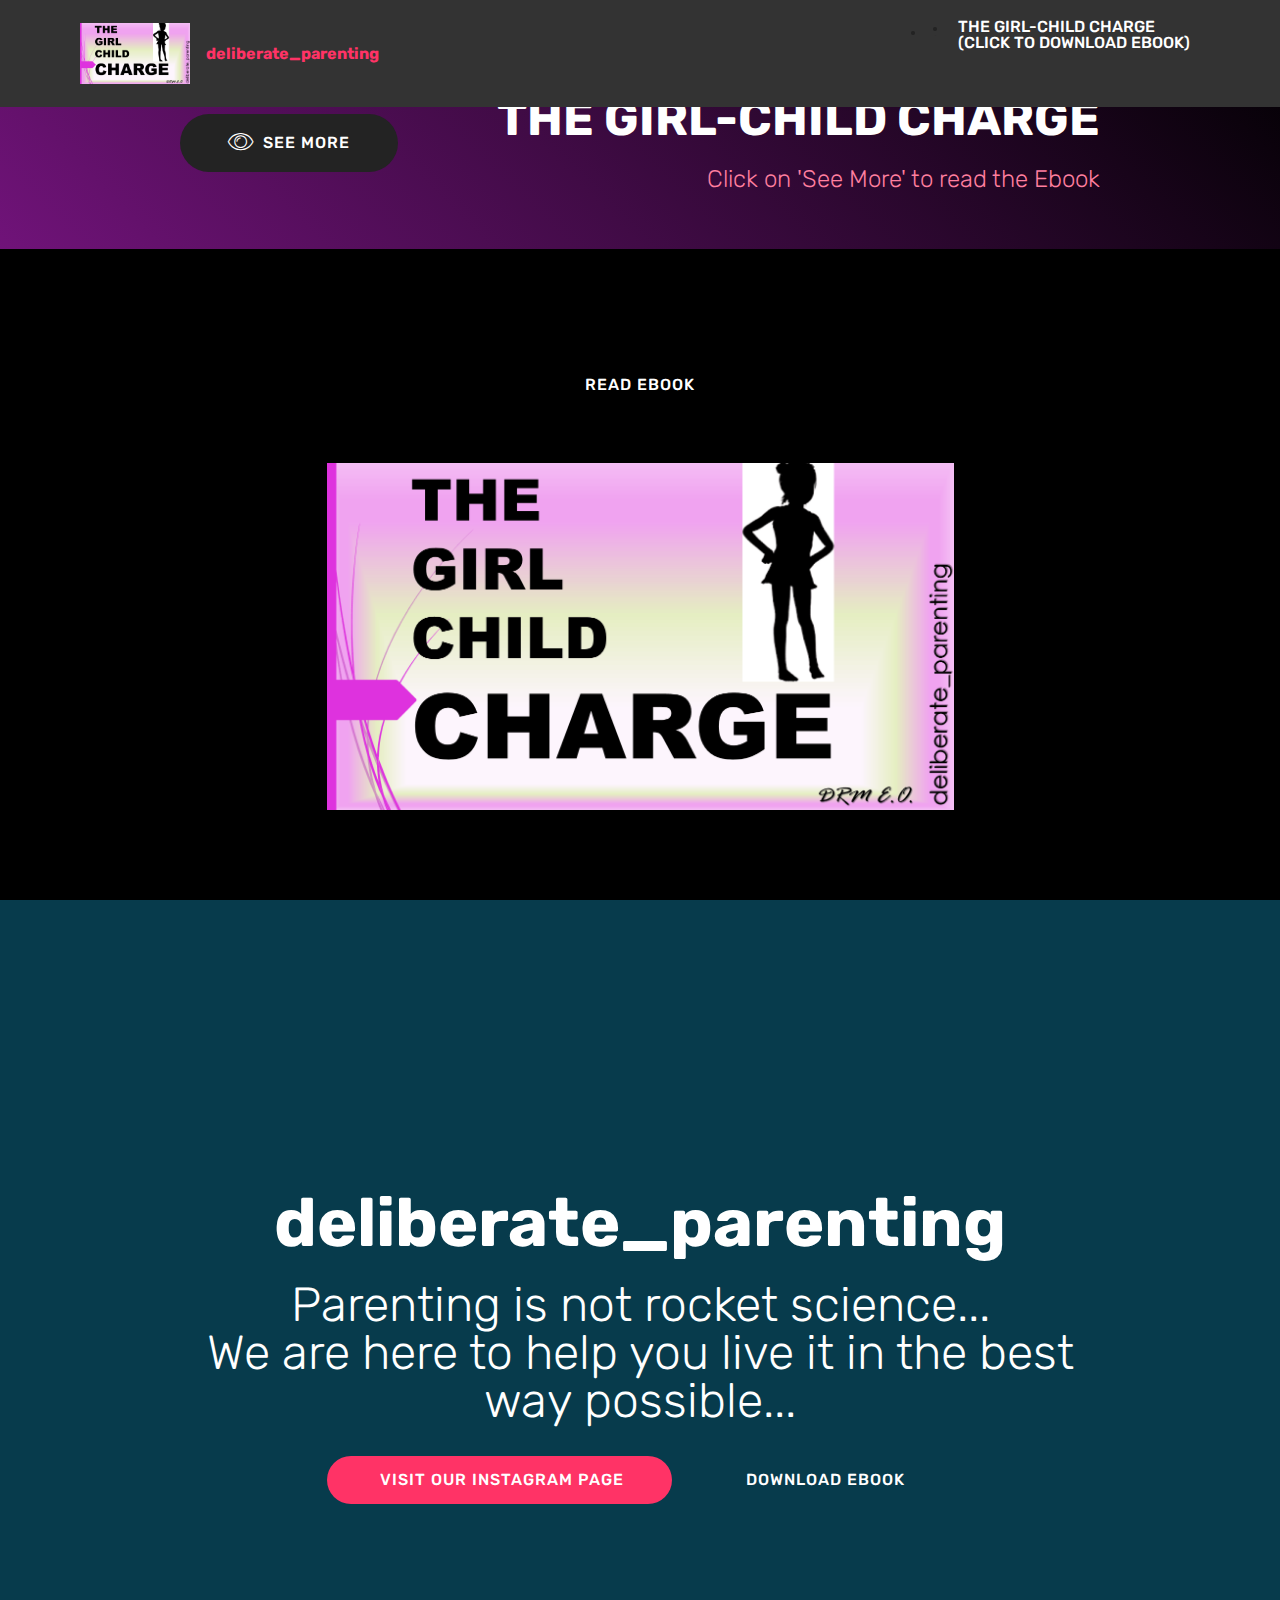
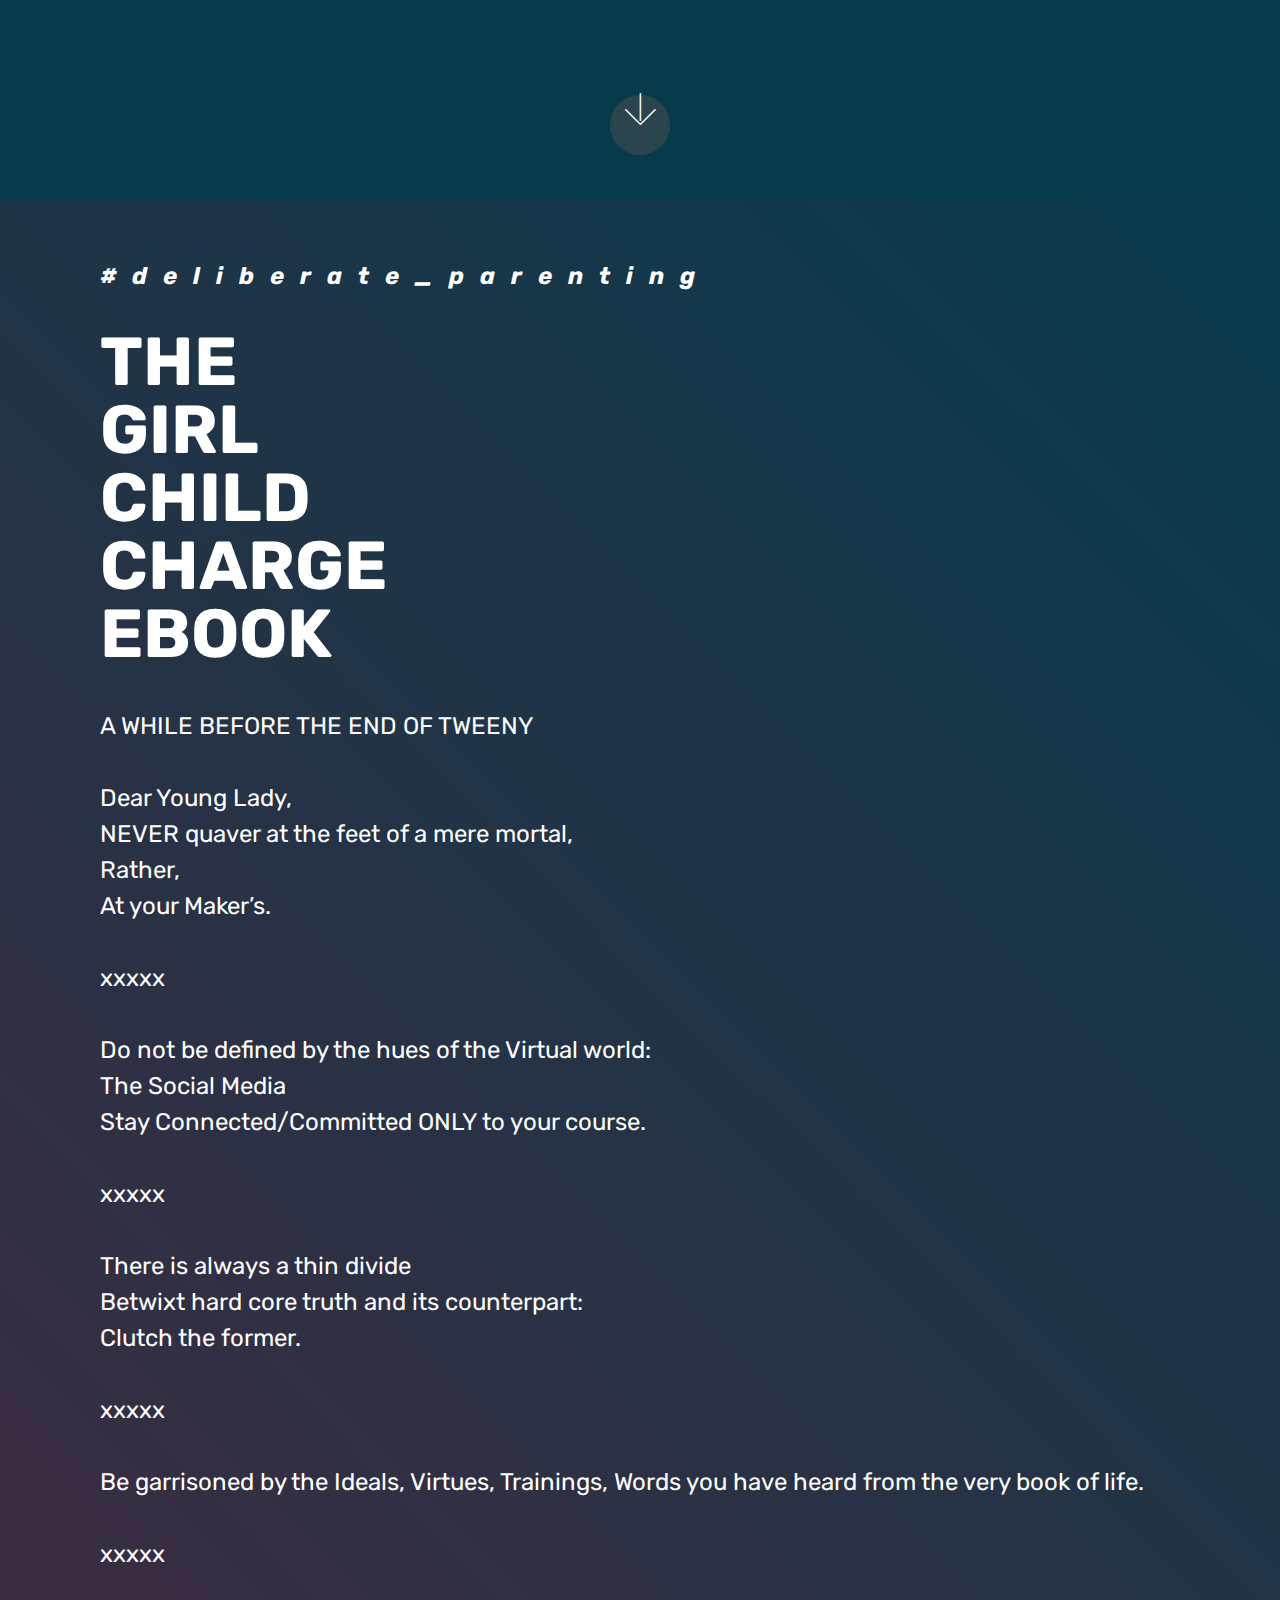
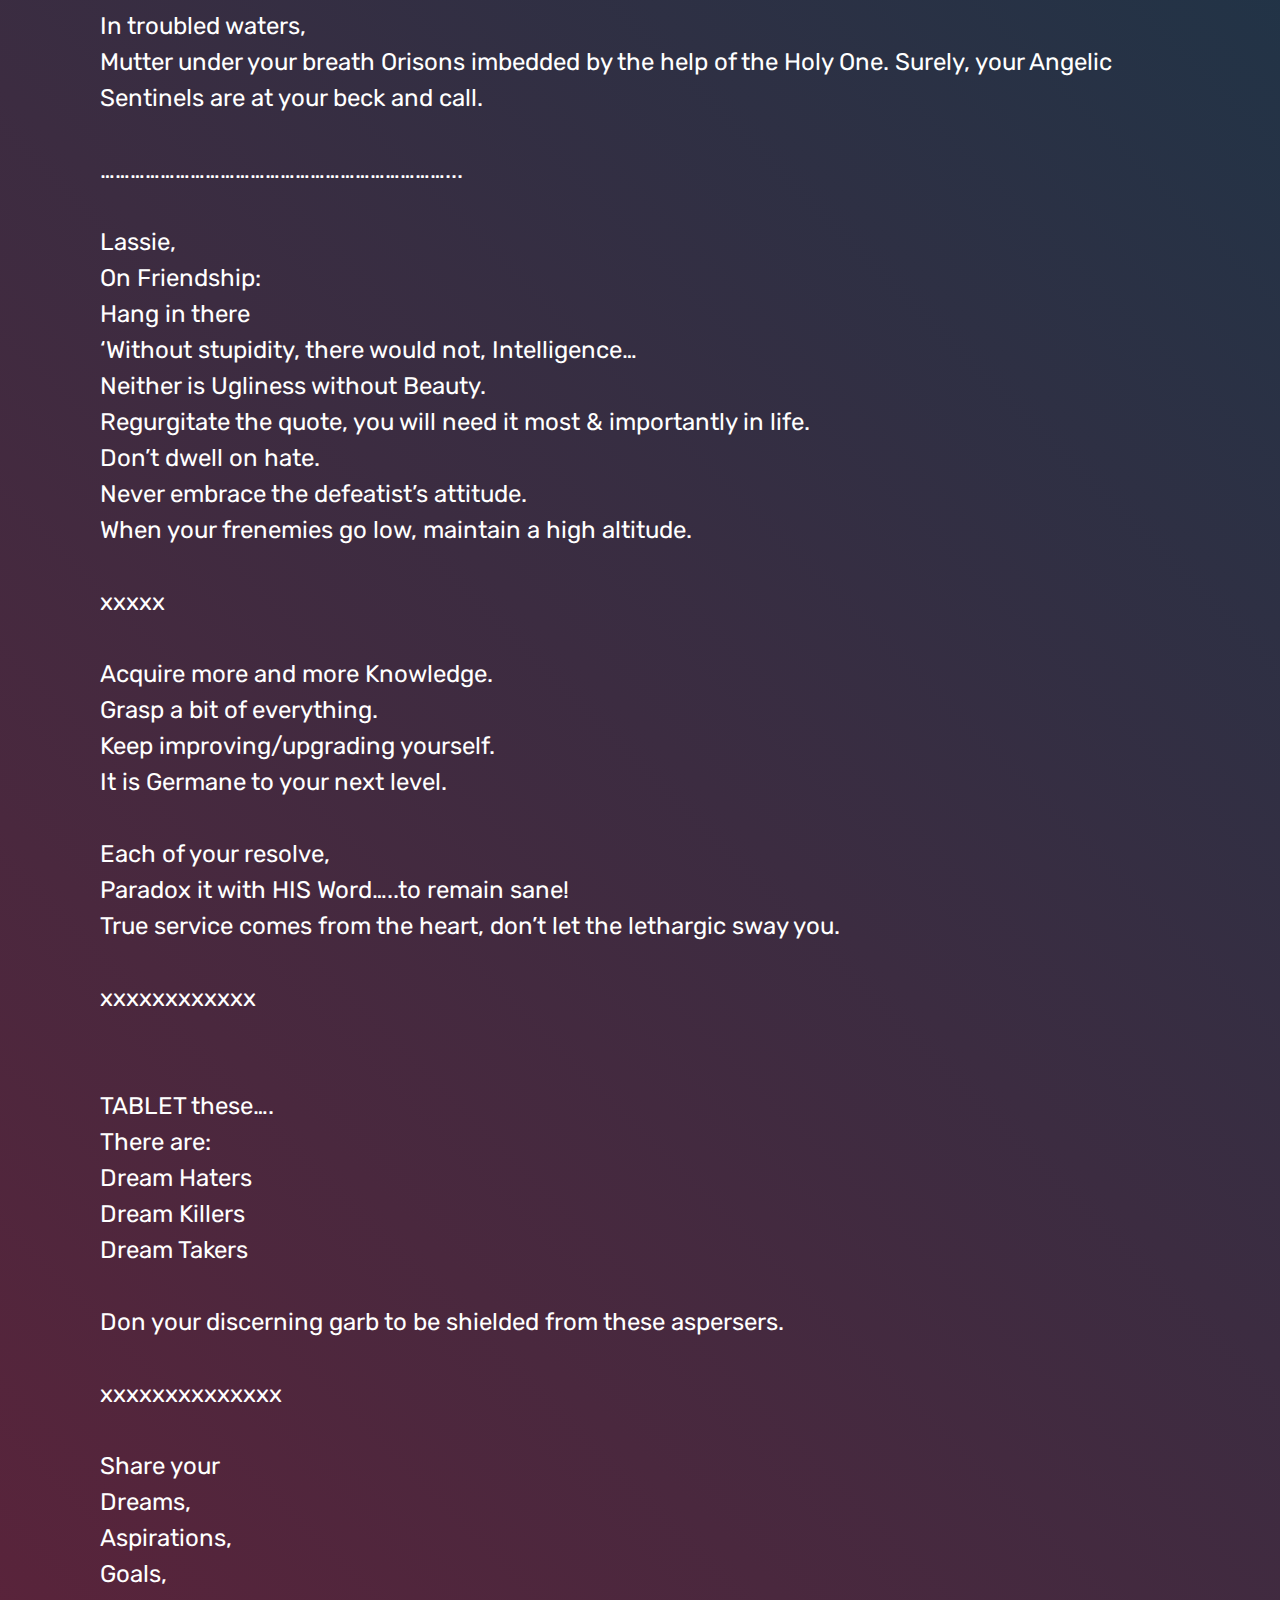
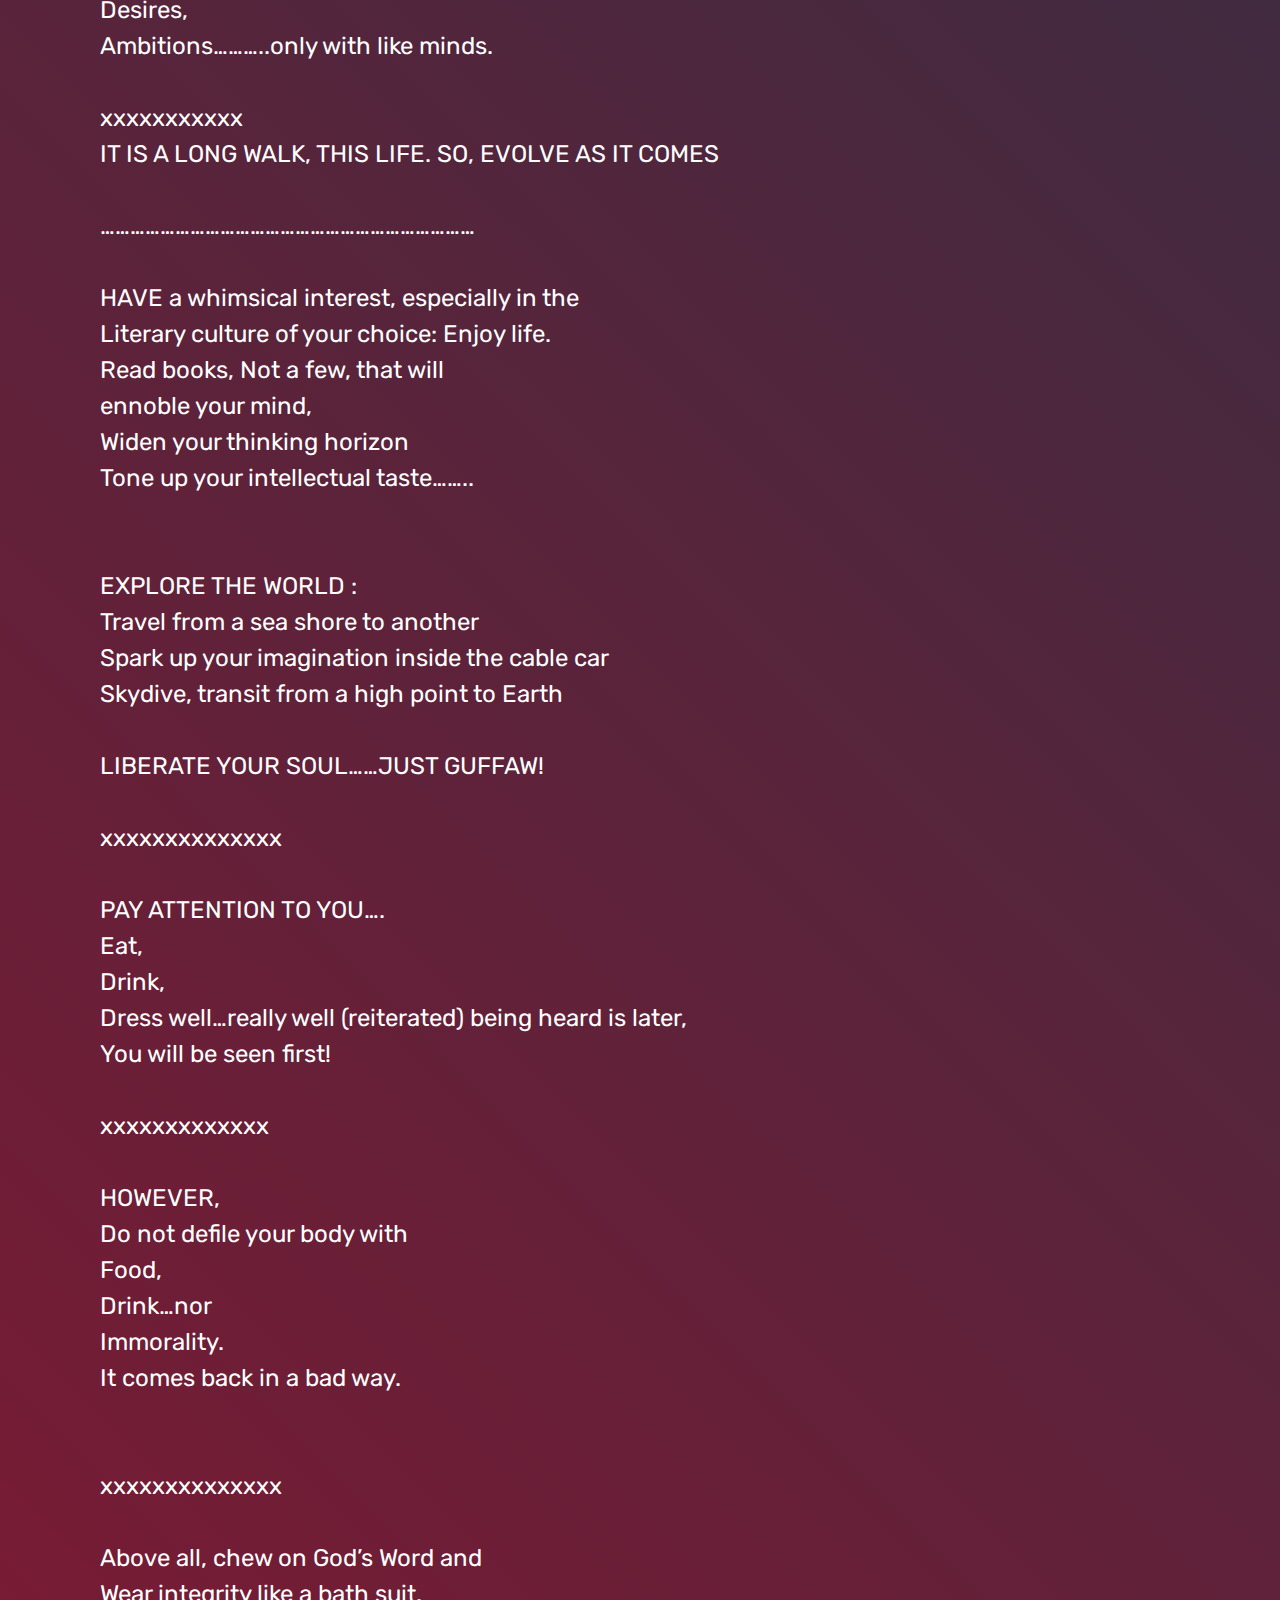
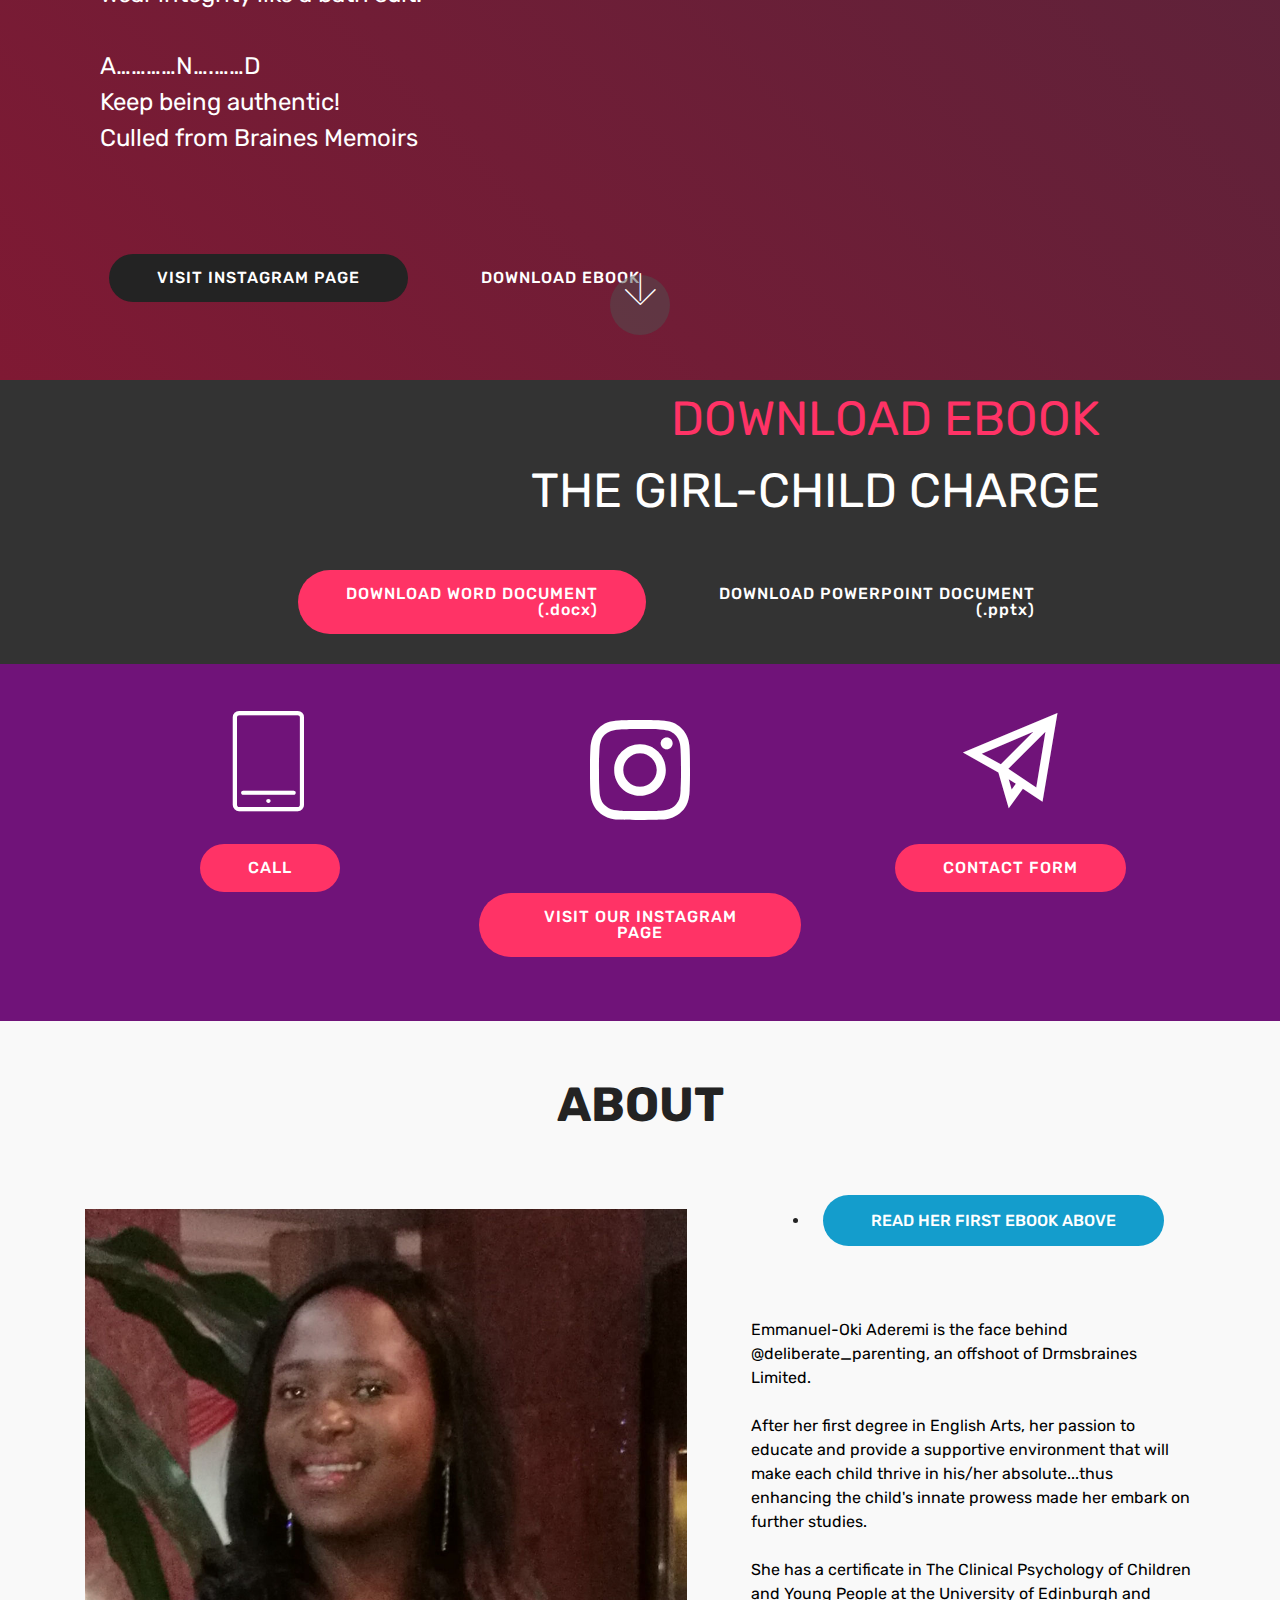
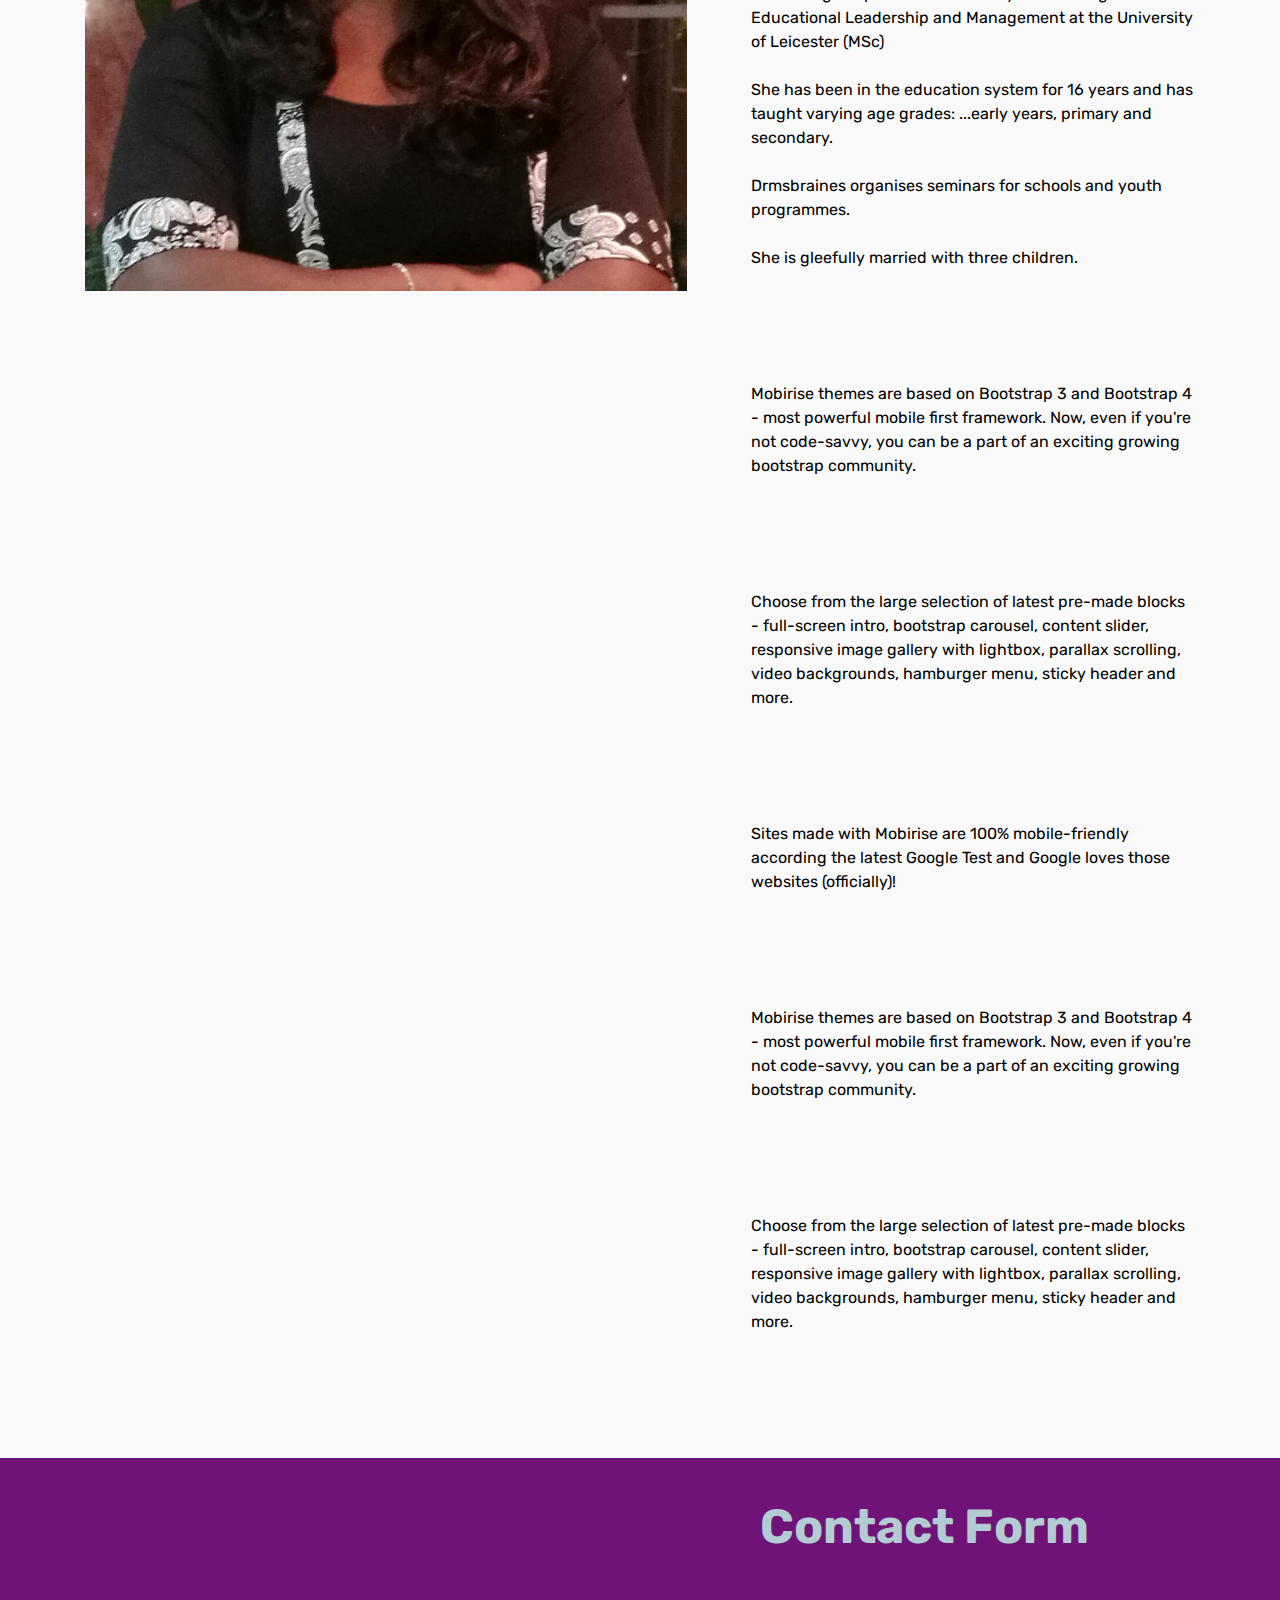
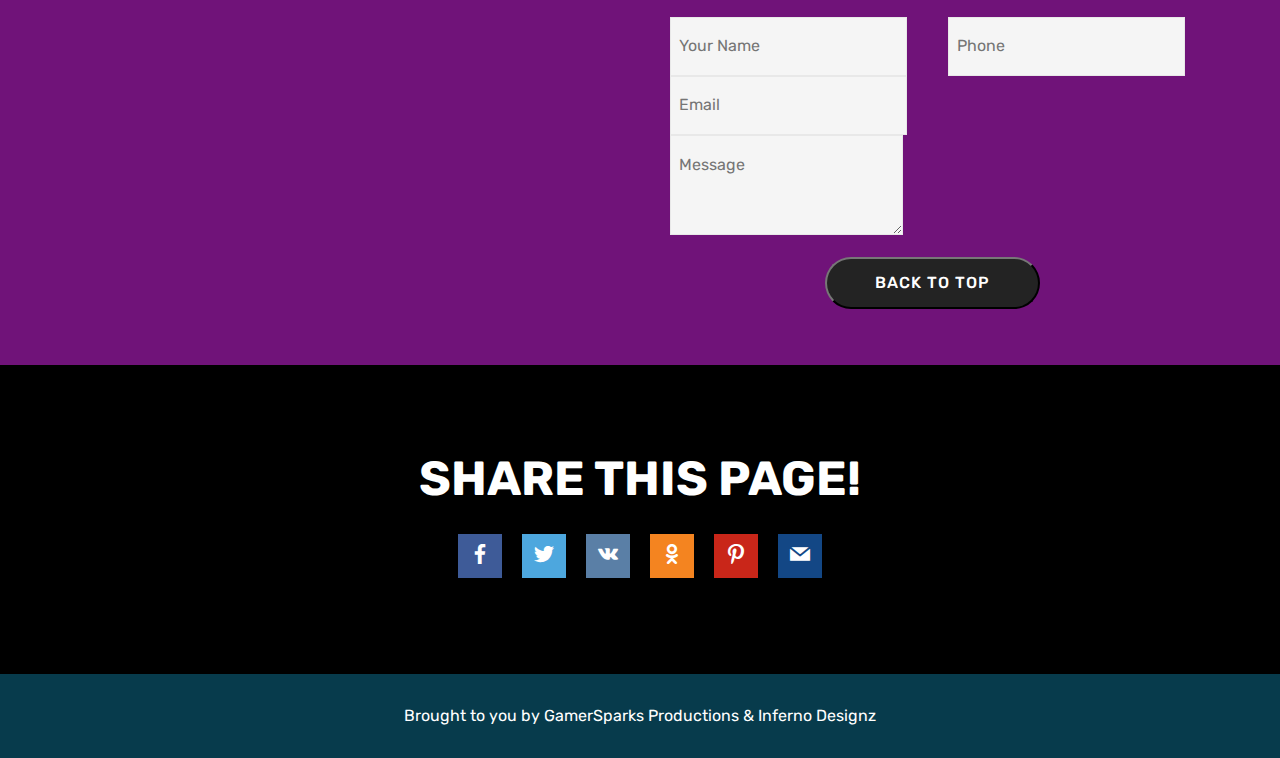
==== commit 8b3bb74d: "create github pages" ====
--- a/index.html
+++ b/index.html
@@ -61,7 +61,7 @@
     </nav>
 </section>
 
-<section class="engine"><a href="https://mobirise.info/y">html site templates</a></section><section class="mbr-section info2 cid-rEh2nnEQXy" id="info2-q">
+<section class="engine"><a href="https://mobirise.info/j">website templates</a></section><section class="mbr-section info2 cid-rEh2nnEQXy" id="info2-q">
 
     
 
@@ -342,24 +342,25 @@
     </div>
 </section>
 
-<section class="tabs4 cid-rEbgdtEytB" id="tabs4-i">
-
-    
-
-    
-
-    <div class="container">
-        <h2 class="mbr-section-title align-center pb-3 mbr-fonts-style display-1">ABOUT&nbsp;</h2>
+<section class="tabs4 cid-rEJRVfi7vJ" id="tabs4-8">
+
+    
+
+    
+
+    <div class="container">
+        <h2 class="mbr-section-title align-center pb-3 mbr-fonts-style display-2">
+            ABOUT</h2>
         
 
         <div class="media-container-row mt-5 pt-3">
             <div class="mbr-figure" style="width: 60%;">
-                <img src="assets/images/img-20190211-215348-1032x1168.jpg" alt="D_B" title="">
+                <img src="assets/images/img-20190211-215348-1032x1168.jpg" alt="Mobirise" title="">
             </div>
             <div class="tabs-container">
                 <ul class="nav nav-tabs" role="tablist">
-                    <li class="nav-item"><a class="nav-link mbr-fonts-style active display-7" role="tab" data-toggle="tab" href="#tabs4-i_tab0"><span class="mbri-up mbr-iconfont mbr-iconfont-btn"></span>
-                            DOWNLOAD EBOOK ABOVE</a></li>
+                    <li class="nav-item"><a class="nav-link mbr-fonts-style active display-7" role="tab" data-toggle="tab" href="#tabs4-8_tab0">
+                            READ HER FIRST EBOOK ABOVE</a></li>
                     
                     
                     
@@ -370,14 +371,17 @@
                     <div id="tab1" class="tab-pane in active" role="tabpanel">
                         <div class="row">
                             <div class="col-md-12">
-                                <p class="mbr-text py-5 mbr-fonts-style display-7"><strong>Emmanuel-Oki Aderem is the face behind @deliberate_parenting, an offshoot of Drmsbraines Limited.
-<br>
-<br>After her first degree in English Arts, her passion to educate and provide a supportive environment that will make each child thrive in his/her absolute...thus enhancing the child's innate prowess made her embark on further studies.
-<br>
-<br>She has a certificate in The Clinical Psychology of Children and Young People at the University of Edinburgh and Educational Leadership and Management at the University of Leicester (MSc)
-<br>
-<br>She has been in the education system for 16 years and has taught varying age grades: ...early years, primary and secondary.<br>
-<br>Drmsbraines organises seminars for schools and youth programmes.</strong><br><br><strong>She is gleefully married with three children.</strong></p>
+                                <p class="mbr-text py-5 mbr-fonts-style display-7">Emmanuel-Oki Aderemi is the face behind @deliberate_parenting, an offshoot of Drmsbraines Limited. 
+<br>
+<br>After her first degree in English Arts, her passion to educate and provide a supportive environment that will make each child thrive in his/her absolute...thus enhancing the child's innate prowess made her embark on further studies. 
+<br>
+<br>She has a certificate in The Clinical Psychology of Children and Young People at the University of Edinburgh and Educational Leadership and Management at the University of Leicester (MSc) 
+<br>
+<br>She has been in the education system for 16 years and has taught varying age grades: ...early years, primary and secondary.
+<br>
+<br>Drmsbraines organises seminars for schools and youth programmes.
+<br>
+<br>She is gleefully married with three children.</p>
                             </div>
                         </div>
                     </div>
@@ -452,7 +456,7 @@
                 </div>
                 <div data-form-type="formoid">
                     <!---Formbuilder Form--->
-                    <form action="https://mobirise.com/" method="POST" class="mbr-form form-with-styler" data-form-title="Mobirise Form"><input type="hidden" name="email" data-form-email="true" value="YE3kQw8IJo8xPTyBT7yiF6N4Y0S+2u0221v/Et2cGQEJRnQ0bTSfFjIEW3W9/tuhLrvJTsI1UGOO0dgNZ0K+/0G31D1uQTy/4bzjeWVXmqN739Sg6RdMBOC8kX3GS1Du">
+                    <form action="https://mobirise.com/" method="POST" class="mbr-form form-with-styler" data-form-title="Mobirise Form"><input type="hidden" name="email" data-form-email="true" value="uFVlm1W2yuGA+PFaRxENHtXgecHrscZrsUFGAF7rGVtgbt7FNwv+x5wCyvCNQPLpOL6HoE/9vW1fojfgd9/p0M6iObA/Nz/pnUlKhKUBSNd5162E5w1BhXBEz8x8eFOi">
                         <div class="row">
                             <div hidden="hidden" data-form-alert="" class="alert alert-success col-12">Thanks for filling out the form! We will get back to you as soon as possible</div>
                             <div hidden="hidden" data-form-alert-danger="" class="alert alert-danger col-12">
--- a/assets/mobirise/css/mbr-additional.css
+++ b/assets/mobirise/css/mbr-additional.css
@@ -1192,74 +1192,71 @@
   margin-top: 1rem;
   margin-bottom: 0;
 }
-.cid-rEbgdtEytB {
-  padding-top: 45px;
-  padding-bottom: 0px;
-  background-color: #000000;
-}
-.cid-rEbgdtEytB .nav-tabs {
+.cid-rEJRVfi7vJ {
+  padding-top: 60px;
+  padding-bottom: 60px;
+  background-color: #f9f9f9;
+}
+.cid-rEJRVfi7vJ .nav-tabs {
   -webkit-justify-content: center;
   justify-content: center;
   -webkit-flex-wrap: wrap;
   flex-wrap: wrap;
   border-bottom: none;
 }
-.cid-rEbgdtEytB .nav-tabs .nav-link {
+.cid-rEJRVfi7vJ .nav-tabs .nav-link {
   box-sizing: border-box;
-  color: #e4d295;
+  color: #767676;
   font-style: normal;
   font-weight: 500;
   border-radius: 3px;
-  border: 1px solid #e4d295;
+  border: 1px solid #767676;
   padding: 1rem 3rem;
   margin: 0.4rem .8rem !important;
   transition: all .3s;
 }
-.cid-rEbgdtEytB .nav-tabs .nav-link:hover {
-  background-color: #232323;
-}
-.cid-rEbgdtEytB .nav-tabs .nav-link:focus {
+.cid-rEJRVfi7vJ .nav-tabs .nav-link:hover {
+  background-color: #149dcc;
+}
+.cid-rEJRVfi7vJ .nav-tabs .nav-link:focus {
   box-shadow: none;
-  background-color: #232323;
-}
-.cid-rEbgdtEytB .nav-tabs .nav-link.active {
+  background-color: #149dcc;
+}
+.cid-rEJRVfi7vJ .nav-tabs .nav-link.active {
   font-weight: 500;
   color: #ffffff;
   font-style: normal;
   border: none;
-  background: #232323;
-}
-.cid-rEbgdtEytB .nav-tabs .nav-link.active:hover {
+  background: #149dcc;
+}
+.cid-rEJRVfi7vJ .nav-tabs .nav-link.active:hover {
   border: none;
 }
-.cid-rEbgdtEytB .mbr-section-subtitle {
+.cid-rEJRVfi7vJ .mbr-section-subtitle {
   color: #767676;
 }
-.cid-rEbgdtEytB p {
+.cid-rEJRVfi7vJ p {
   color: #767676;
 }
-.cid-rEbgdtEytB .mbr-figure {
+.cid-rEJRVfi7vJ .mbr-figure {
   -webkit-flex-shrink: 0;
   flex-shrink: 0;
   -webkit-align-self: flex-start;
   align-self: flex-start;
   padding-right: 4rem;
 }
-.cid-rEbgdtEytB .mbr-text {
+.cid-rEJRVfi7vJ .mbr-text {
   word-break: break-word;
 }
 @media (max-width: 991px) {
-  .cid-rEbgdtEytB .mbr-figure {
+  .cid-rEJRVfi7vJ .mbr-figure {
     padding-right: 0;
     padding-left: 0;
     padding-bottom: 2rem;
   }
 }
-.cid-rEbgdtEytB P {
-  color: #ffffff;
-}
-.cid-rEbgdtEytB H2 {
-  color: #f7ed4a;
+.cid-rEJRVfi7vJ P {
+  color: #000000;
 }
 .cid-rEJzrshkfb {
   padding-top: 45px;
--- a/assets/mobirise/css/mbr-additional.css
+++ b/assets/mobirise/css/mbr-additional.css
@@ -1192,74 +1192,71 @@
   margin-top: 1rem;
   margin-bottom: 0;
 }
-.cid-rEbgdtEytB {
-  padding-top: 45px;
-  padding-bottom: 0px;
-  background-color: #000000;
-}
-.cid-rEbgdtEytB .nav-tabs {
+.cid-rEJRVfi7vJ {
+  padding-top: 60px;
+  padding-bottom: 60px;
+  background-color: #f9f9f9;
+}
+.cid-rEJRVfi7vJ .nav-tabs {
   -webkit-justify-content: center;
   justify-content: center;
   -webkit-flex-wrap: wrap;
   flex-wrap: wrap;
   border-bottom: none;
 }
-.cid-rEbgdtEytB .nav-tabs .nav-link {
+.cid-rEJRVfi7vJ .nav-tabs .nav-link {
   box-sizing: border-box;
-  color: #e4d295;
+  color: #767676;
   font-style: normal;
   font-weight: 500;
   border-radius: 3px;
-  border: 1px solid #e4d295;
+  border: 1px solid #767676;
   padding: 1rem 3rem;
   margin: 0.4rem .8rem !important;
   transition: all .3s;
 }
-.cid-rEbgdtEytB .nav-tabs .nav-link:hover {
-  background-color: #232323;
-}
-.cid-rEbgdtEytB .nav-tabs .nav-link:focus {
+.cid-rEJRVfi7vJ .nav-tabs .nav-link:hover {
+  background-color: #149dcc;
+}
+.cid-rEJRVfi7vJ .nav-tabs .nav-link:focus {
   box-shadow: none;
-  background-color: #232323;
-}
-.cid-rEbgdtEytB .nav-tabs .nav-link.active {
+  background-color: #149dcc;
+}
+.cid-rEJRVfi7vJ .nav-tabs .nav-link.active {
   font-weight: 500;
   color: #ffffff;
   font-style: normal;
   border: none;
-  background: #232323;
-}
-.cid-rEbgdtEytB .nav-tabs .nav-link.active:hover {
+  background: #149dcc;
+}
+.cid-rEJRVfi7vJ .nav-tabs .nav-link.active:hover {
   border: none;
 }
-.cid-rEbgdtEytB .mbr-section-subtitle {
+.cid-rEJRVfi7vJ .mbr-section-subtitle {
   color: #767676;
 }
-.cid-rEbgdtEytB p {
+.cid-rEJRVfi7vJ p {
   color: #767676;
 }
-.cid-rEbgdtEytB .mbr-figure {
+.cid-rEJRVfi7vJ .mbr-figure {
   -webkit-flex-shrink: 0;
   flex-shrink: 0;
   -webkit-align-self: flex-start;
   align-self: flex-start;
   padding-right: 4rem;
 }
-.cid-rEbgdtEytB .mbr-text {
+.cid-rEJRVfi7vJ .mbr-text {
   word-break: break-word;
 }
 @media (max-width: 991px) {
-  .cid-rEbgdtEytB .mbr-figure {
+  .cid-rEJRVfi7vJ .mbr-figure {
     padding-right: 0;
     padding-left: 0;
     padding-bottom: 2rem;
   }
 }
-.cid-rEbgdtEytB P {
-  color: #ffffff;
-}
-.cid-rEbgdtEytB H2 {
-  color: #f7ed4a;
+.cid-rEJRVfi7vJ P {
+  color: #000000;
 }
 .cid-rEJzrshkfb {
   padding-top: 45px;
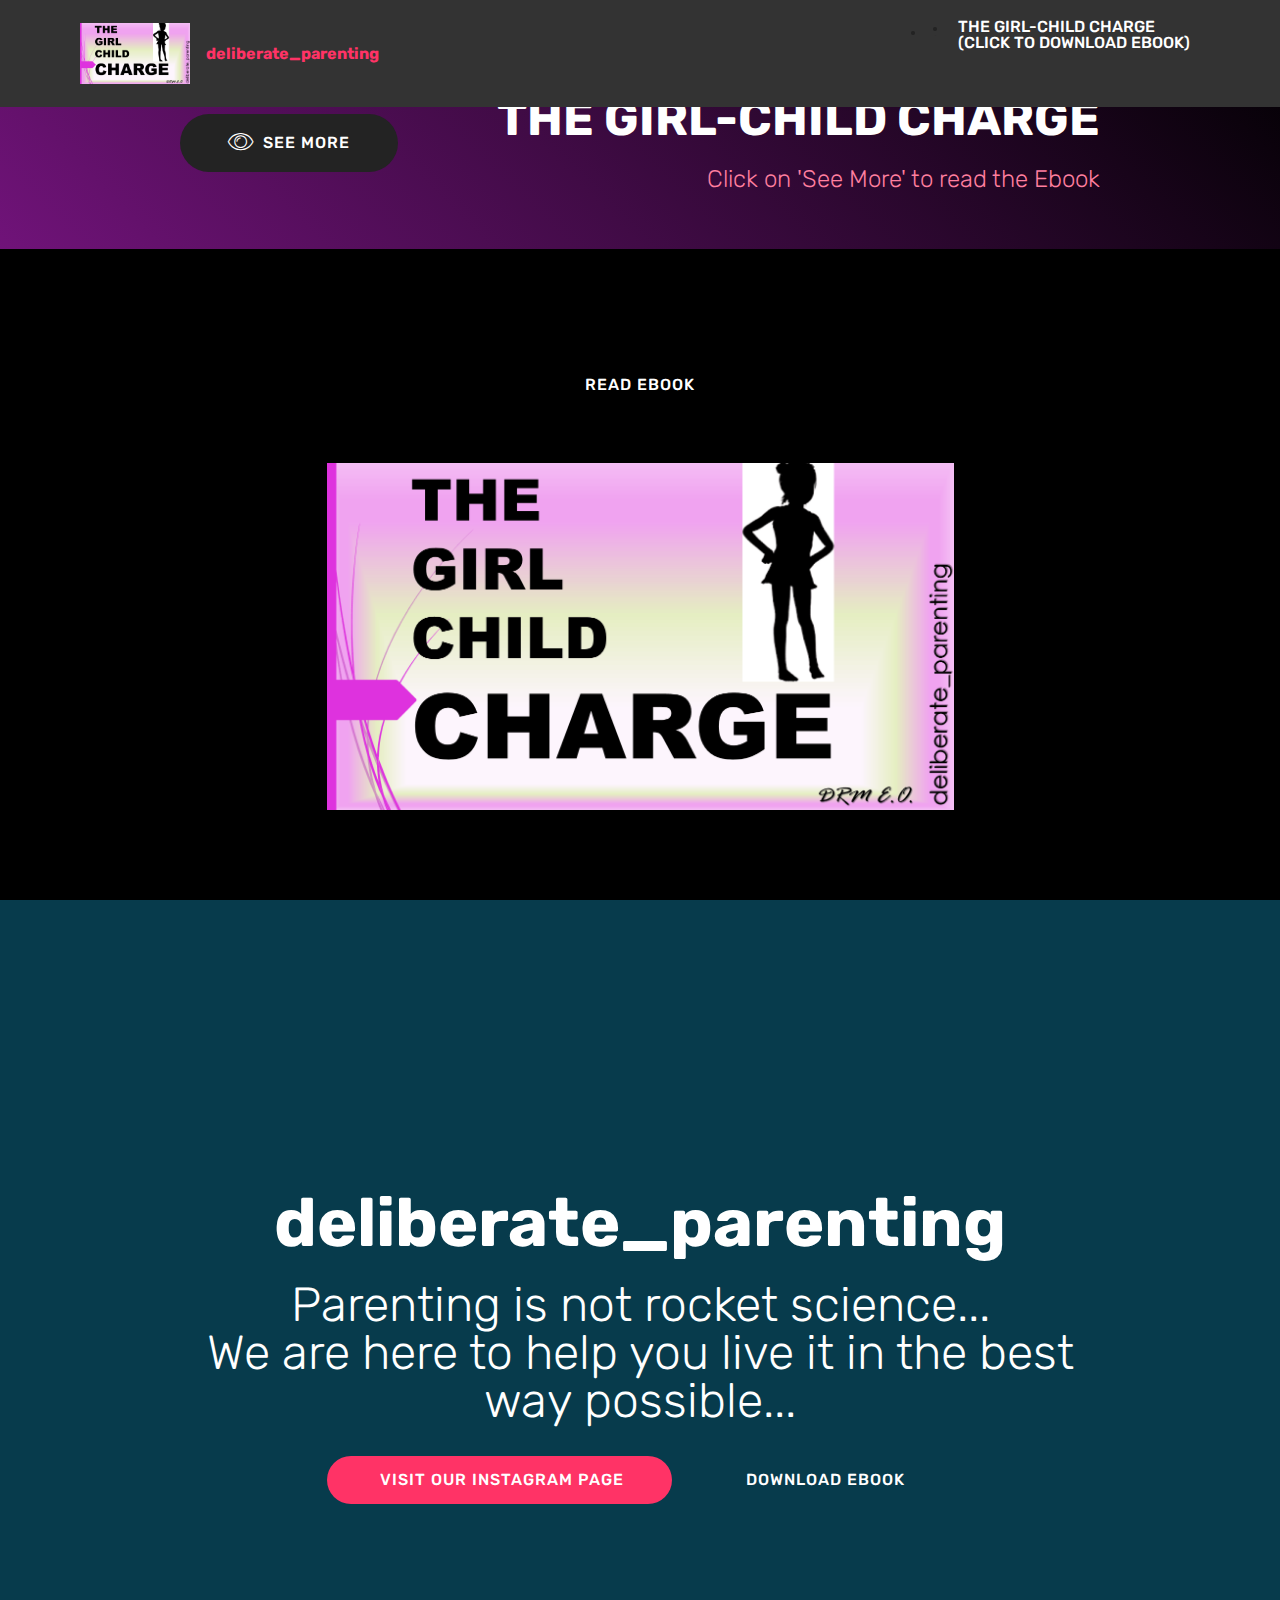
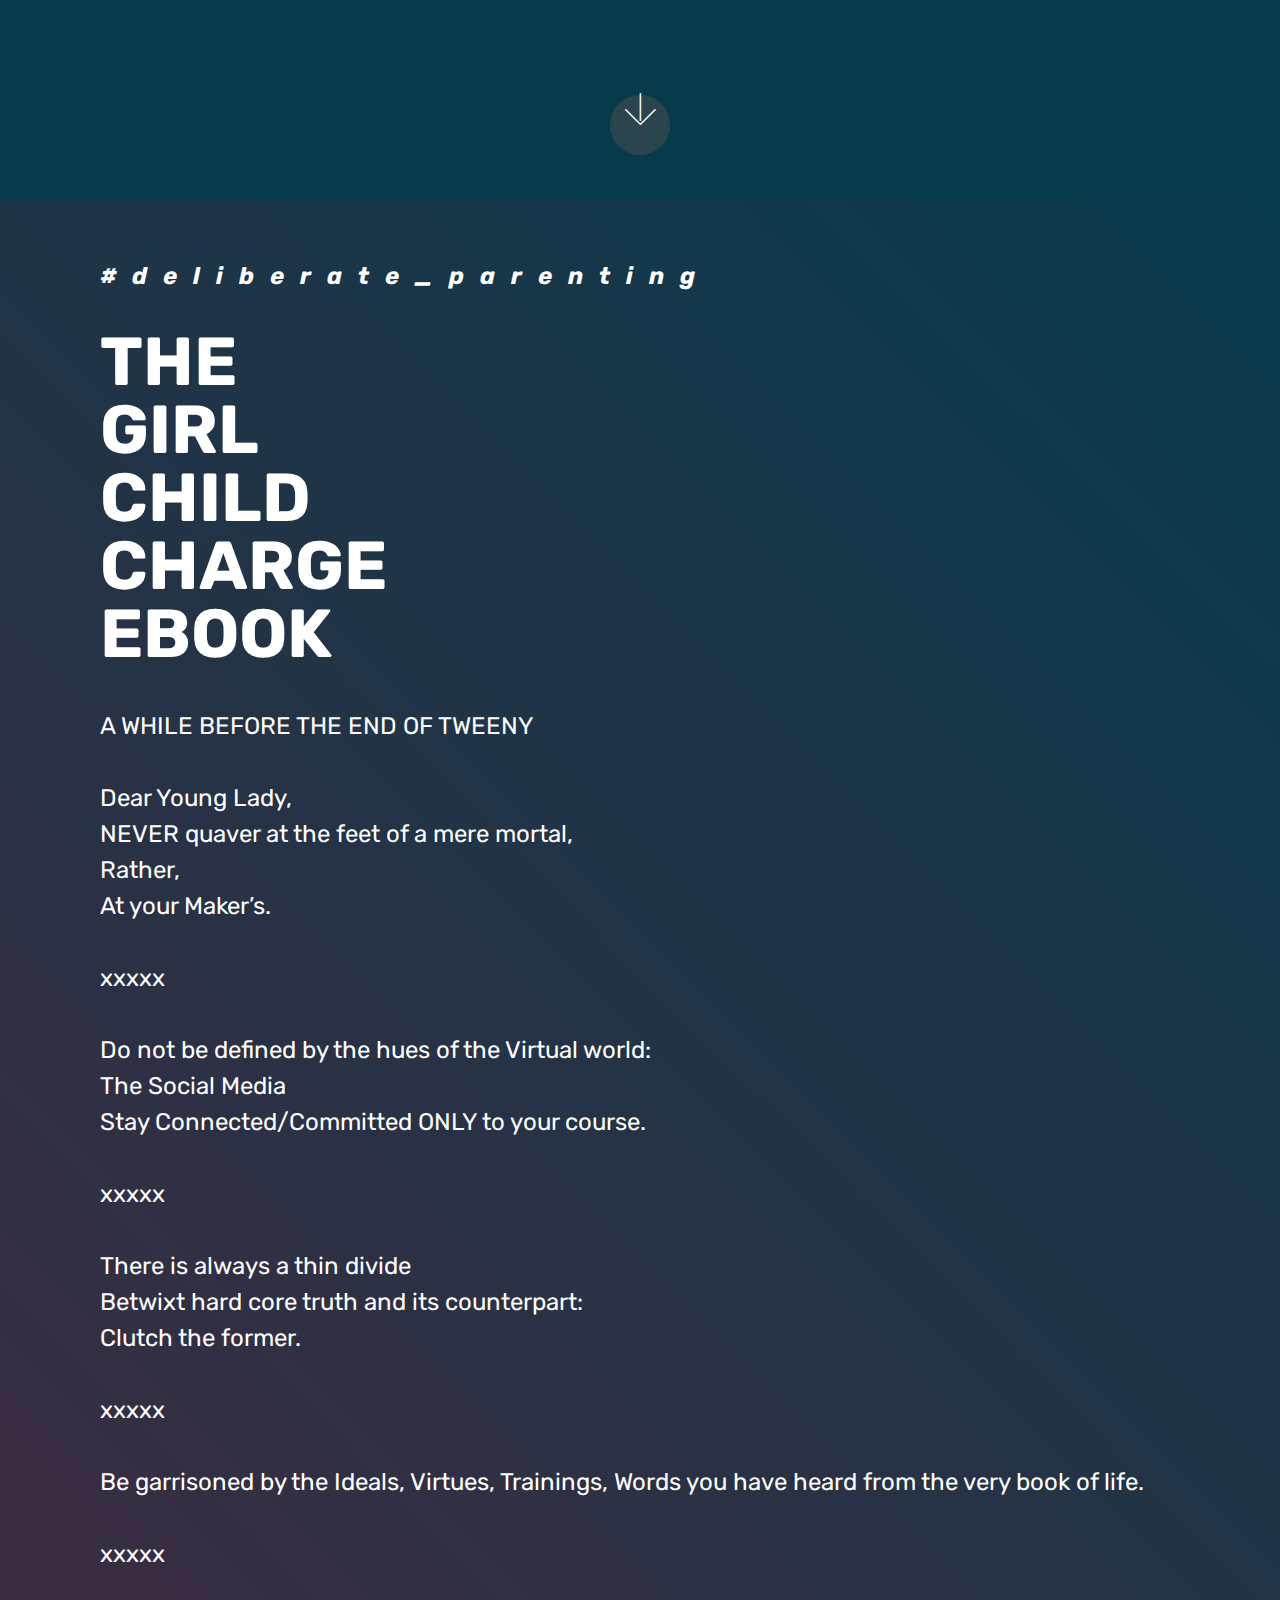
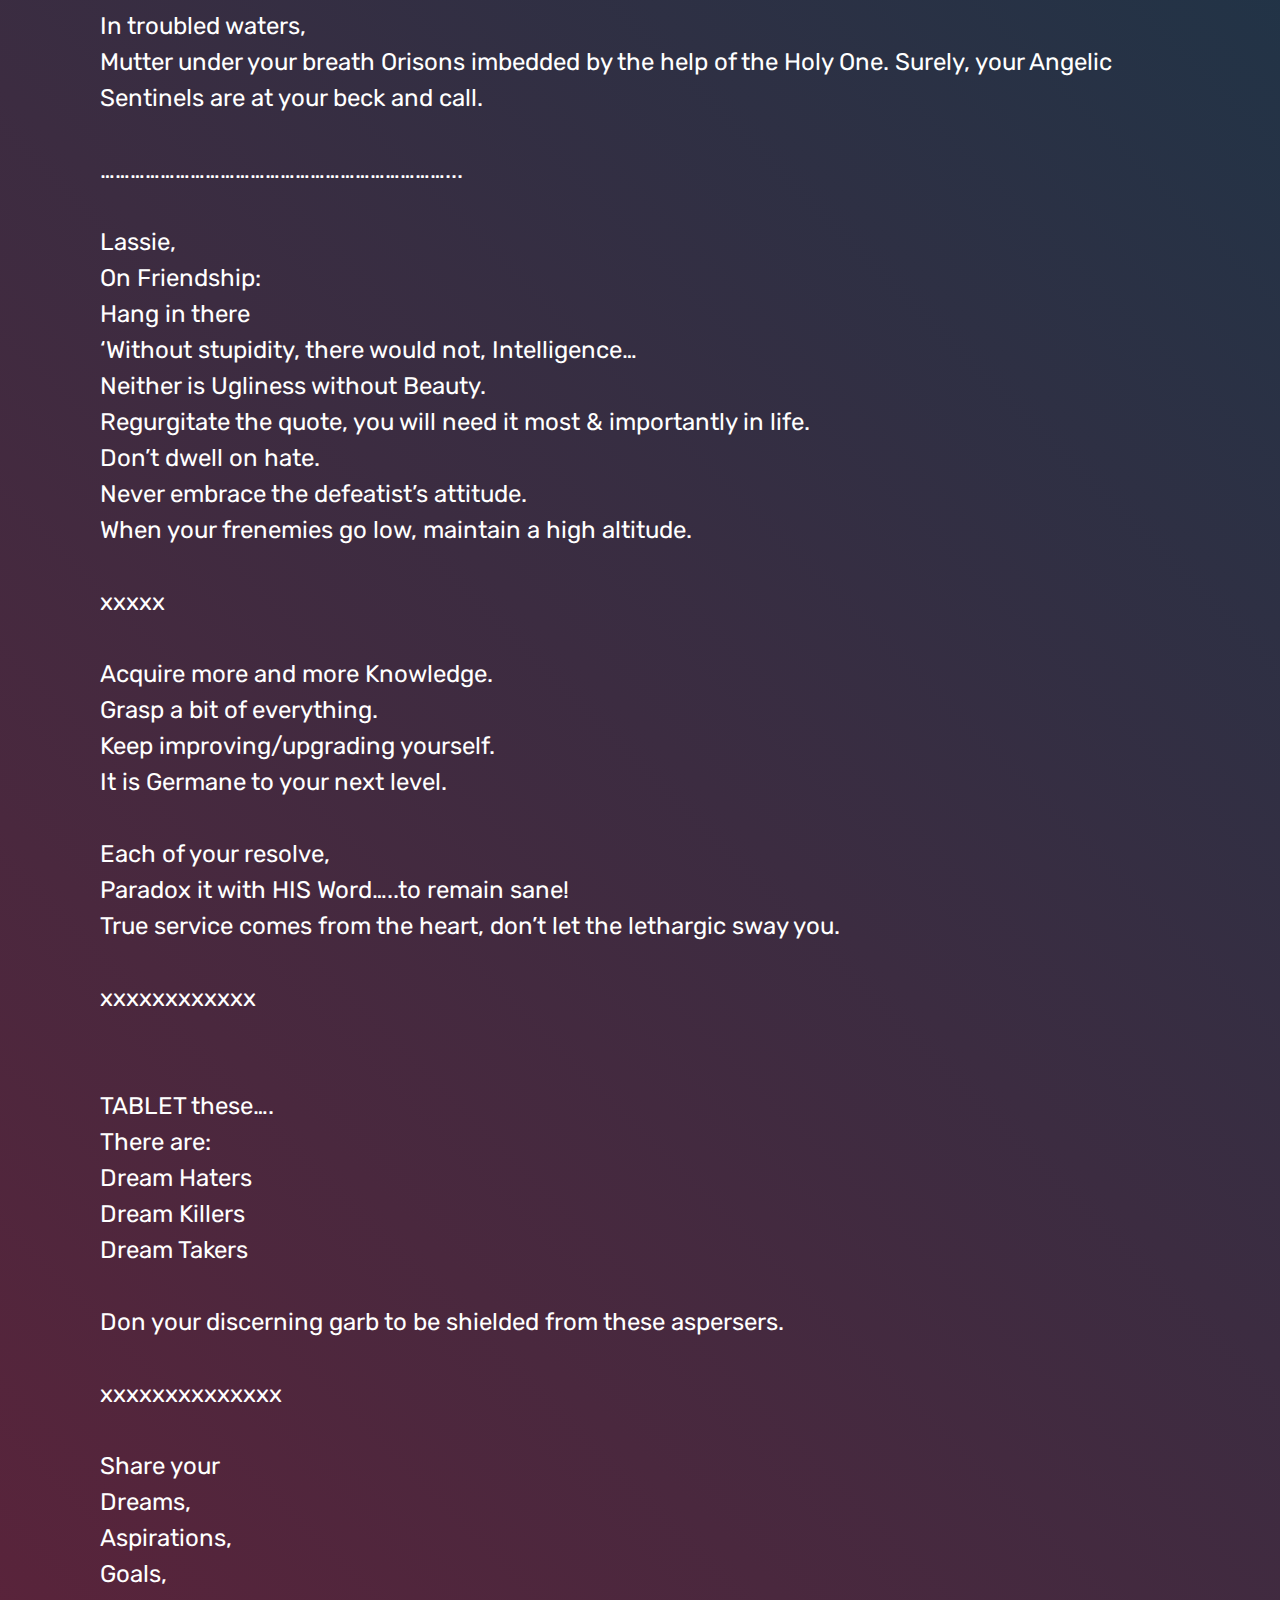
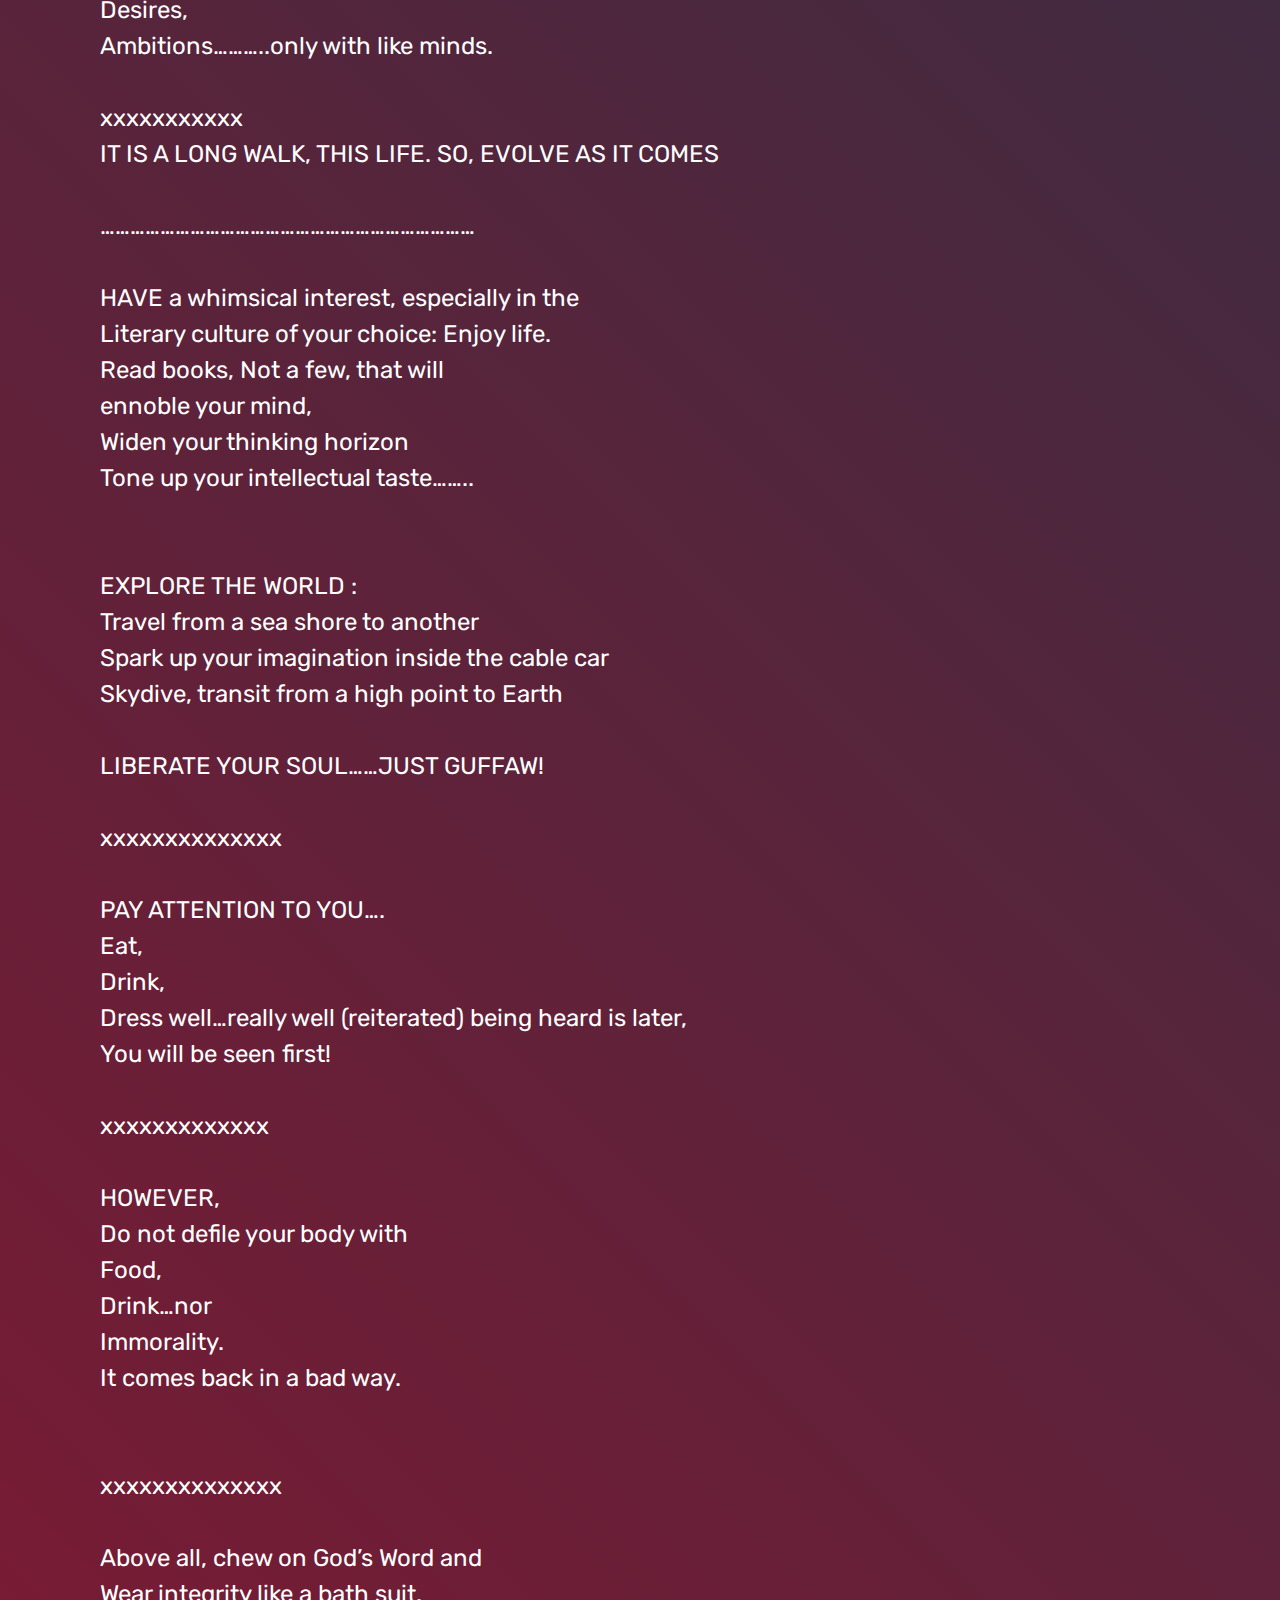
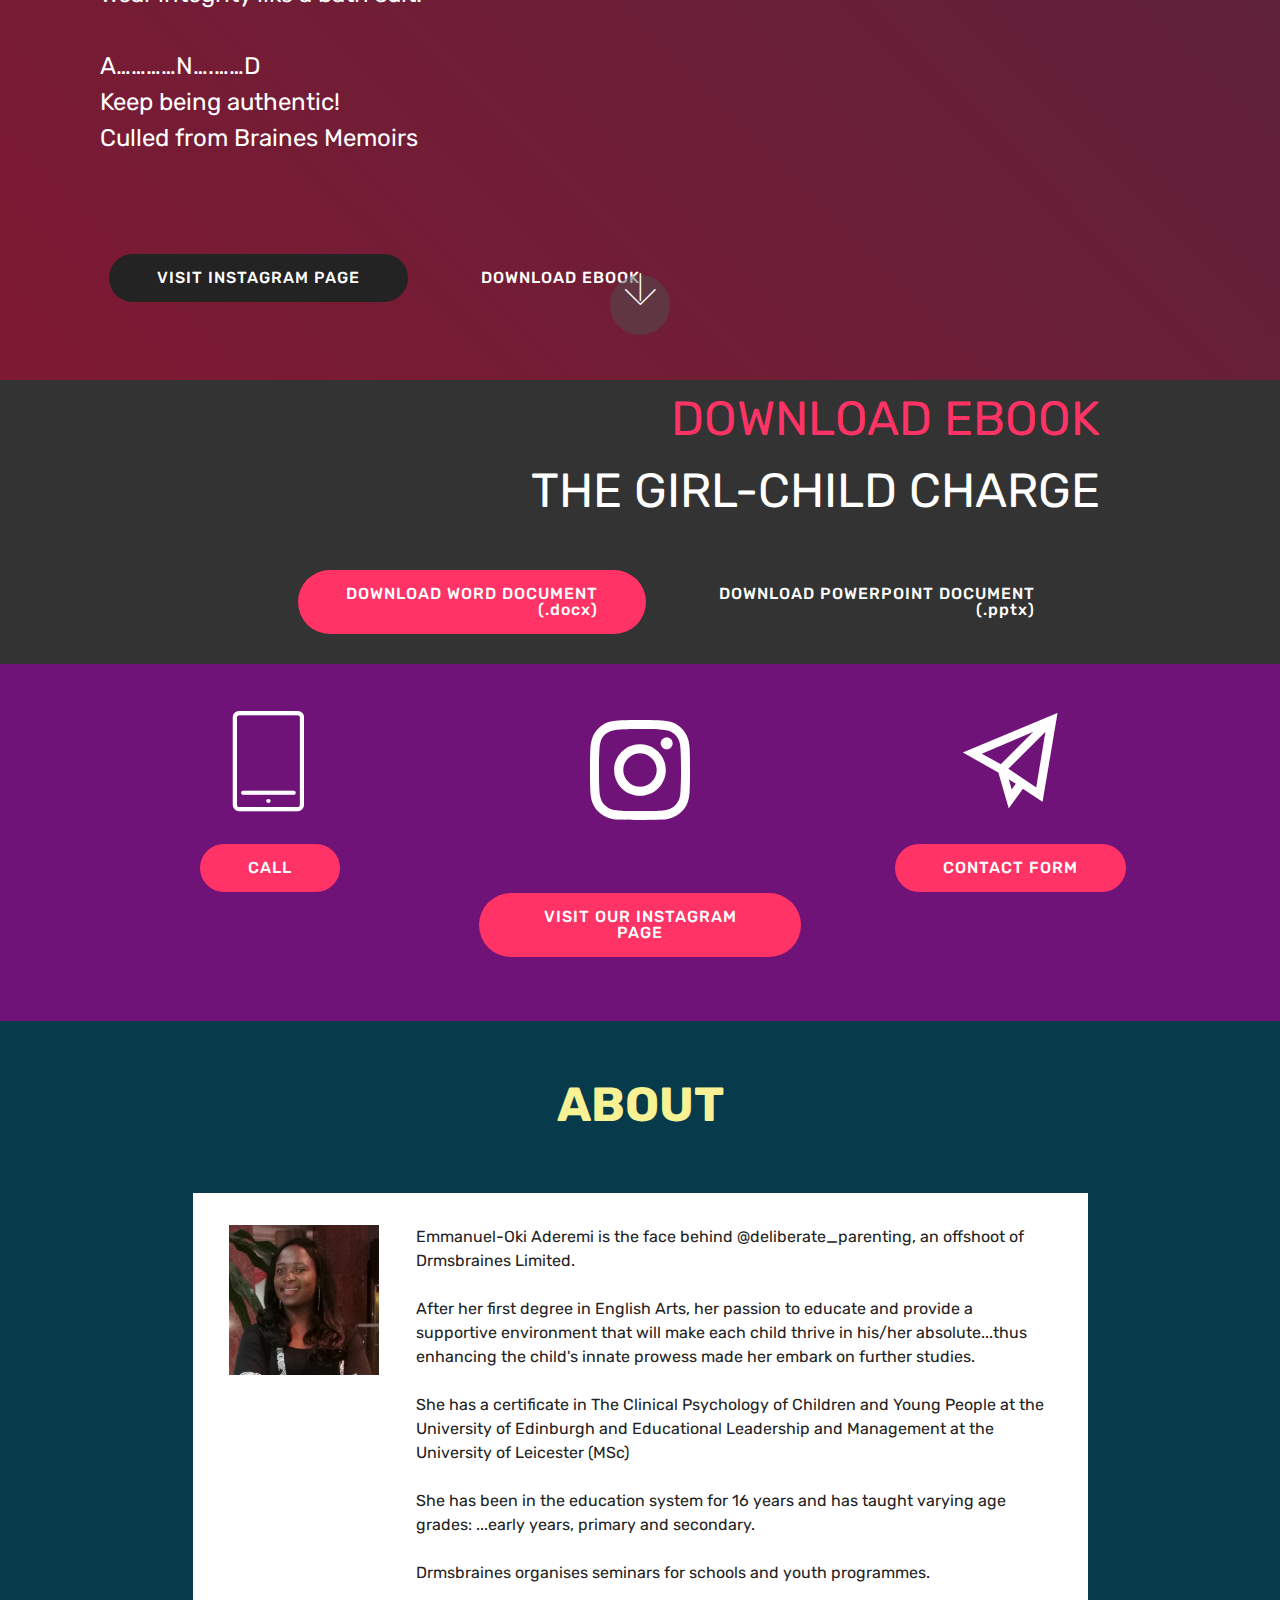
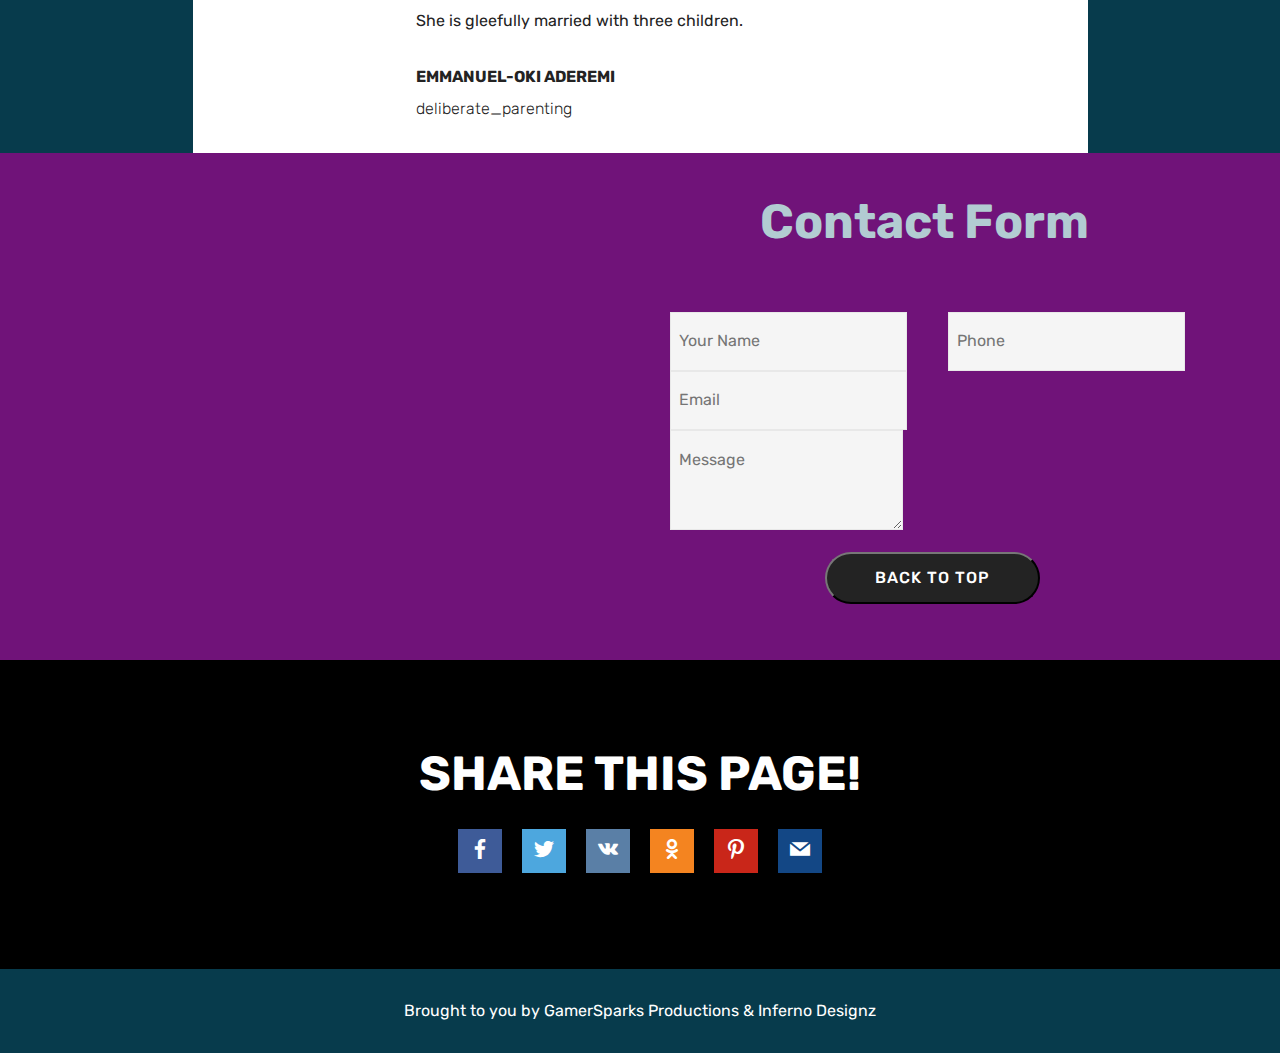
==== commit e4946184: "create github pages" ====
--- a/index.html
+++ b/index.html
@@ -15,9 +15,9 @@
   <link rel="stylesheet" href="assets/bootstrap/css/bootstrap.min.css">
   <link rel="stylesheet" href="assets/bootstrap/css/bootstrap-grid.min.css">
   <link rel="stylesheet" href="assets/bootstrap/css/bootstrap-reboot.min.css">
-  <link rel="stylesheet" href="assets/dropdown/css/style.css">
   <link rel="stylesheet" href="assets/tether/tether.min.css">
   <link rel="stylesheet" href="assets/socicon/css/styles.css">
+  <link rel="stylesheet" href="assets/dropdown/css/style.css">
   <link rel="stylesheet" href="assets/theme/css/style.css">
   <link rel="preload" as="style" href="assets/mobirise/css/mbr-additional.css"><link rel="stylesheet" href="assets/mobirise/css/mbr-additional.css" type="text/css">
   
@@ -61,7 +61,7 @@
     </nav>
 </section>
 
-<section class="engine"><a href="https://mobirise.info/j">website templates</a></section><section class="mbr-section info2 cid-rEh2nnEQXy" id="info2-q">
+<section class="engine"><a href="https://mobirise.info/n">free simple web templates</a></section><section class="mbr-section info2 cid-rEh2nnEQXy" id="info2-q">
 
     
 
@@ -342,36 +342,29 @@
     </div>
 </section>
 
-<section class="tabs4 cid-rEJRVfi7vJ" id="tabs4-8">
-
-    
-
-    
-
-    <div class="container">
-        <h2 class="mbr-section-title align-center pb-3 mbr-fonts-style display-2">
-            ABOUT</h2>
-        
-
-        <div class="media-container-row mt-5 pt-3">
-            <div class="mbr-figure" style="width: 60%;">
-                <img src="assets/images/img-20190211-215348-1032x1168.jpg" alt="Mobirise" title="">
-            </div>
-            <div class="tabs-container">
-                <ul class="nav nav-tabs" role="tablist">
-                    <li class="nav-item"><a class="nav-link mbr-fonts-style active display-7" role="tab" data-toggle="tab" href="#tabs4-8_tab0">
-                            READ HER FIRST EBOOK ABOVE</a></li>
-                    
-                    
-                    
-                    
-                    
-                </ul>
-                <div class="tab-content">
-                    <div id="tab1" class="tab-pane in active" role="tabpanel">
-                        <div class="row">
-                            <div class="col-md-12">
-                                <p class="mbr-text py-5 mbr-fonts-style display-7">Emmanuel-Oki Aderemi is the face behind @deliberate_parenting, an offshoot of Drmsbraines Limited. 
+<section class="testimonials4 cid-rEJTJ7Jop3" id="testimonials4-d">
+
+  
+
+  
+  <div class="container">
+    <h2 class="pb-3 mbr-fonts-style mbr-white align-center display-2"><strong>
+        ABOUT</strong></h2>
+    
+    <div class="col-md-10 testimonials-container"> 
+      
+
+      
+    <div class="testimonials-item">
+        <div class="user row">
+          <div class="col-lg-3 col-md-4">
+            <div class="user_image">
+              <img src="assets/images/img-20190211-215348-1032x1168.jpg" alt="" title="">
+            </div>
+          </div>
+          <div class="testimonials-caption col-lg-9 col-md-8">
+            <div class="user_text ">
+              <p class="mbr-fonts-style  display-7">Emmanuel-Oki Aderemi is the face behind @deliberate_parenting, an offshoot of Drmsbraines Limited. 
 <br>
 <br>After her first degree in English Arts, her passion to educate and provide a supportive environment that will make each child thrive in his/her absolute...thus enhancing the child's innate prowess made her embark on further studies. 
 <br>
@@ -382,57 +375,13 @@
 <br>Drmsbraines organises seminars for schools and youth programmes.
 <br>
 <br>She is gleefully married with three children.</p>
-                            </div>
-                        </div>
-                    </div>
-                    <div id="tab2" class="tab-pane" role="tabpanel">
-                        <div class="row">
-                            <div class="col-md-12">
-                                <p class="mbr-text py-5 mbr-fonts-style display-7">
-                                    Mobirise themes are based on Bootstrap 3 and Bootstrap 4 - most powerful mobile first framework. Now, even if you're not code-savvy, you can be a part of an exciting growing bootstrap community.</p>
-                            </div>
-                        </div>
-                    </div>
-                    <div id="tab3" class="tab-pane" role="tabpanel">
-                        <div class="row">
-                            <div class="col-md-12">
-                                <p class="mbr-text py-5 mbr-fonts-style display-7">
-                                    Choose from the large selection of latest pre-made blocks - full-screen intro, bootstrap carousel, content slider, responsive image gallery with lightbox, parallax scrolling, video backgrounds, hamburger menu, sticky header and more.
-                                </p>
-                            </div>
-                        </div>
-                    </div>
-                    <div id="tab4" class="tab-pane" role="tabpanel">
-                        <div class="row">
-                            <div class="col-md-12">
-                                <p class="mbr-text py-5 mbr-fonts-style display-7">
-                                    Sites made with Mobirise are 100% mobile-friendly according the latest Google Test and Google loves those websites (officially)!
-                                </p>
-                            </div>
-                        </div>
-                    </div>
-                    <div id="tab5" class="tab-pane" role="tabpanel">
-                        <div class="row">
-                            <div class="col-md-12">
-                                <p class="mbr-text py-5 mbr-fonts-style display-7">
-                                    Mobirise themes are based on Bootstrap 3 and Bootstrap 4 - most powerful mobile first framework. Now, even if you're not code-savvy, you can be a part of an exciting growing bootstrap community.
-                                </p>
-                            </div>
-                        </div>
-                    </div>
-                    <div id="tab6" class="tab-pane" role="tabpanel">
-                        <div class="row">
-                            <div class="col-md-12">
-                                <p class="mbr-text py-5 mbr-fonts-style display-7">
-                                    Choose from the large selection of latest pre-made blocks - full-screen intro, bootstrap carousel, content slider, responsive image gallery with lightbox, parallax scrolling, video backgrounds, hamburger menu, sticky header and more.
-                                </p>
-                            </div>
-                        </div>
-                    </div>
-                </div>
-            </div>
-        </div>
-    </div>
+            </div>
+            <div class="user_name mbr-bold mbr-fonts-style align-left pt-3 display-7">EMMANUEL-OKI ADEREMI</div>
+            <div class="user_desk mbr-light mbr-fonts-style align-left pt-2 display-7">deliberate_parenting</div>
+          </div>
+        </div>
+      </div></div>
+  </div>
 </section>
 
 <section class="mbr-section form4 cid-rEJzrshkfb" id="form4-7">
@@ -456,7 +405,7 @@
                 </div>
                 <div data-form-type="formoid">
                     <!---Formbuilder Form--->
-                    <form action="https://mobirise.com/" method="POST" class="mbr-form form-with-styler" data-form-title="Mobirise Form"><input type="hidden" name="email" data-form-email="true" value="uFVlm1W2yuGA+PFaRxENHtXgecHrscZrsUFGAF7rGVtgbt7FNwv+x5wCyvCNQPLpOL6HoE/9vW1fojfgd9/p0M6iObA/Nz/pnUlKhKUBSNd5162E5w1BhXBEz8x8eFOi">
+                    <form action="https://mobirise.com/" method="POST" class="mbr-form form-with-styler" data-form-title="Mobirise Form"><input type="hidden" name="email" data-form-email="true" value="7VK6KQlp/Y1r7FJ3OAHURObiQzEO2mNeJ7lFnxCJGZd/d1pfUlTskElTtIIRfKwy3iigeFYDjPPLlnDWHcrIo+6cEU+Z5Geh0bEhKHsy+jexRrHU0mESEDENljemwG9s">
                         <div class="row">
                             <div hidden="hidden" data-form-alert="" class="alert alert-success col-12">Thanks for filling out the form! We will get back to you as soon as possible</div>
                             <div hidden="hidden" data-form-alert-danger="" class="alert alert-danger col-12">
@@ -544,12 +493,11 @@
   <script src="assets/popper/popper.min.js"></script>
   <script src="assets/bootstrap/js/bootstrap.min.js"></script>
   <script src="assets/smoothscroll/smooth-scroll.js"></script>
+  <script src="assets/tether/tether.min.js"></script>
+  <script src="assets/touchswipe/jquery.touch-swipe.min.js"></script>
+  <script src="assets/sociallikes/social-likes.js"></script>
   <script src="assets/dropdown/js/nav-dropdown.js"></script>
   <script src="assets/dropdown/js/navbar-dropdown.js"></script>
-  <script src="assets/tether/tether.min.js"></script>
-  <script src="assets/mbr-tabs/mbr-tabs.js"></script>
-  <script src="assets/sociallikes/social-likes.js"></script>
-  <script src="assets/touchswipe/jquery.touch-swipe.min.js"></script>
   <script src="assets/theme/js/script.js"></script>
   <script src="assets/formoid/formoid.min.js"></script>
   
--- a/assets/mobirise/css/mbr-additional.css
+++ b/assets/mobirise/css/mbr-additional.css
@@ -1192,71 +1192,53 @@
   margin-top: 1rem;
   margin-bottom: 0;
 }
-.cid-rEJRVfi7vJ {
+.cid-rEJTJ7Jop3 {
   padding-top: 60px;
-  padding-bottom: 60px;
-  background-color: #f9f9f9;
-}
-.cid-rEJRVfi7vJ .nav-tabs {
+  padding-bottom: 0px;
+  background-color: #073b4c;
+}
+.cid-rEJTJ7Jop3 .testimonials-container {
+  margin: 0 auto;
+}
+.cid-rEJTJ7Jop3 .testimonials-container .testimonials-item {
+  justify-content: center;
+  margin-top: 3rem;
   -webkit-justify-content: center;
-  justify-content: center;
-  -webkit-flex-wrap: wrap;
-  flex-wrap: wrap;
-  border-bottom: none;
-}
-.cid-rEJRVfi7vJ .nav-tabs .nav-link {
-  box-sizing: border-box;
-  color: #767676;
-  font-style: normal;
-  font-weight: 500;
-  border-radius: 3px;
-  border: 1px solid #767676;
-  padding: 1rem 3rem;
-  margin: 0.4rem .8rem !important;
-  transition: all .3s;
-}
-.cid-rEJRVfi7vJ .nav-tabs .nav-link:hover {
-  background-color: #149dcc;
-}
-.cid-rEJRVfi7vJ .nav-tabs .nav-link:focus {
-  box-shadow: none;
-  background-color: #149dcc;
-}
-.cid-rEJRVfi7vJ .nav-tabs .nav-link.active {
-  font-weight: 500;
-  color: #ffffff;
-  font-style: normal;
-  border: none;
-  background: #149dcc;
-}
-.cid-rEJRVfi7vJ .nav-tabs .nav-link.active:hover {
-  border: none;
-}
-.cid-rEJRVfi7vJ .mbr-section-subtitle {
-  color: #767676;
-}
-.cid-rEJRVfi7vJ p {
-  color: #767676;
-}
-.cid-rEJRVfi7vJ .mbr-figure {
-  -webkit-flex-shrink: 0;
-  flex-shrink: 0;
-  -webkit-align-self: flex-start;
-  align-self: flex-start;
-  padding-right: 4rem;
-}
-.cid-rEJRVfi7vJ .mbr-text {
-  word-break: break-word;
-}
-@media (max-width: 991px) {
-  .cid-rEJRVfi7vJ .mbr-figure {
-    padding-right: 0;
-    padding-left: 0;
-    padding-bottom: 2rem;
-  }
-}
-.cid-rEJRVfi7vJ P {
-  color: #000000;
+}
+.cid-rEJTJ7Jop3 .testimonials-container .testimonials-item .user {
+  background: #ffffff;
+}
+.cid-rEJTJ7Jop3 .testimonials-container .testimonials-item .user.row {
+  margin: 0;
+}
+.cid-rEJTJ7Jop3 .testimonials-container .testimonials-item .user .user_image {
+  width: 150px;
+  height: 150px;
+  overflow: hidden;
+  margin: 2rem auto 2rem auto;
+}
+.cid-rEJTJ7Jop3 .testimonials-container .testimonials-item .user .user_image img {
+  width: 100%;
+  min-width: 100%;
+  min-height: 100%;
+}
+.cid-rEJTJ7Jop3 .testimonials-container .testimonials-item .user .testimonials-caption {
+  padding: 2rem;
+  padding: 2rem 2rem 2rem 0;
+}
+@media (max-width: 260px) {
+  .cid-rEJTJ7Jop3 .user_image {
+    width: 100% !important;
+    height: auto !important;
+  }
+}
+@media (max-width: 767px) {
+  .cid-rEJTJ7Jop3 .testimonials-caption {
+    padding: 0 2rem 2rem 2rem !important;
+  }
+}
+.cid-rEJTJ7Jop3 H2 {
+  color: #f9f295;
 }
 .cid-rEJzrshkfb {
   padding-top: 45px;
--- a/assets/mobirise/css/mbr-additional.css
+++ b/assets/mobirise/css/mbr-additional.css
@@ -1192,71 +1192,53 @@
   margin-top: 1rem;
   margin-bottom: 0;
 }
-.cid-rEJRVfi7vJ {
+.cid-rEJTJ7Jop3 {
   padding-top: 60px;
-  padding-bottom: 60px;
-  background-color: #f9f9f9;
-}
-.cid-rEJRVfi7vJ .nav-tabs {
+  padding-bottom: 0px;
+  background-color: #073b4c;
+}
+.cid-rEJTJ7Jop3 .testimonials-container {
+  margin: 0 auto;
+}
+.cid-rEJTJ7Jop3 .testimonials-container .testimonials-item {
+  justify-content: center;
+  margin-top: 3rem;
   -webkit-justify-content: center;
-  justify-content: center;
-  -webkit-flex-wrap: wrap;
-  flex-wrap: wrap;
-  border-bottom: none;
-}
-.cid-rEJRVfi7vJ .nav-tabs .nav-link {
-  box-sizing: border-box;
-  color: #767676;
-  font-style: normal;
-  font-weight: 500;
-  border-radius: 3px;
-  border: 1px solid #767676;
-  padding: 1rem 3rem;
-  margin: 0.4rem .8rem !important;
-  transition: all .3s;
-}
-.cid-rEJRVfi7vJ .nav-tabs .nav-link:hover {
-  background-color: #149dcc;
-}
-.cid-rEJRVfi7vJ .nav-tabs .nav-link:focus {
-  box-shadow: none;
-  background-color: #149dcc;
-}
-.cid-rEJRVfi7vJ .nav-tabs .nav-link.active {
-  font-weight: 500;
-  color: #ffffff;
-  font-style: normal;
-  border: none;
-  background: #149dcc;
-}
-.cid-rEJRVfi7vJ .nav-tabs .nav-link.active:hover {
-  border: none;
-}
-.cid-rEJRVfi7vJ .mbr-section-subtitle {
-  color: #767676;
-}
-.cid-rEJRVfi7vJ p {
-  color: #767676;
-}
-.cid-rEJRVfi7vJ .mbr-figure {
-  -webkit-flex-shrink: 0;
-  flex-shrink: 0;
-  -webkit-align-self: flex-start;
-  align-self: flex-start;
-  padding-right: 4rem;
-}
-.cid-rEJRVfi7vJ .mbr-text {
-  word-break: break-word;
-}
-@media (max-width: 991px) {
-  .cid-rEJRVfi7vJ .mbr-figure {
-    padding-right: 0;
-    padding-left: 0;
-    padding-bottom: 2rem;
-  }
-}
-.cid-rEJRVfi7vJ P {
-  color: #000000;
+}
+.cid-rEJTJ7Jop3 .testimonials-container .testimonials-item .user {
+  background: #ffffff;
+}
+.cid-rEJTJ7Jop3 .testimonials-container .testimonials-item .user.row {
+  margin: 0;
+}
+.cid-rEJTJ7Jop3 .testimonials-container .testimonials-item .user .user_image {
+  width: 150px;
+  height: 150px;
+  overflow: hidden;
+  margin: 2rem auto 2rem auto;
+}
+.cid-rEJTJ7Jop3 .testimonials-container .testimonials-item .user .user_image img {
+  width: 100%;
+  min-width: 100%;
+  min-height: 100%;
+}
+.cid-rEJTJ7Jop3 .testimonials-container .testimonials-item .user .testimonials-caption {
+  padding: 2rem;
+  padding: 2rem 2rem 2rem 0;
+}
+@media (max-width: 260px) {
+  .cid-rEJTJ7Jop3 .user_image {
+    width: 100% !important;
+    height: auto !important;
+  }
+}
+@media (max-width: 767px) {
+  .cid-rEJTJ7Jop3 .testimonials-caption {
+    padding: 0 2rem 2rem 2rem !important;
+  }
+}
+.cid-rEJTJ7Jop3 H2 {
+  color: #f9f295;
 }
 .cid-rEJzrshkfb {
   padding-top: 45px;
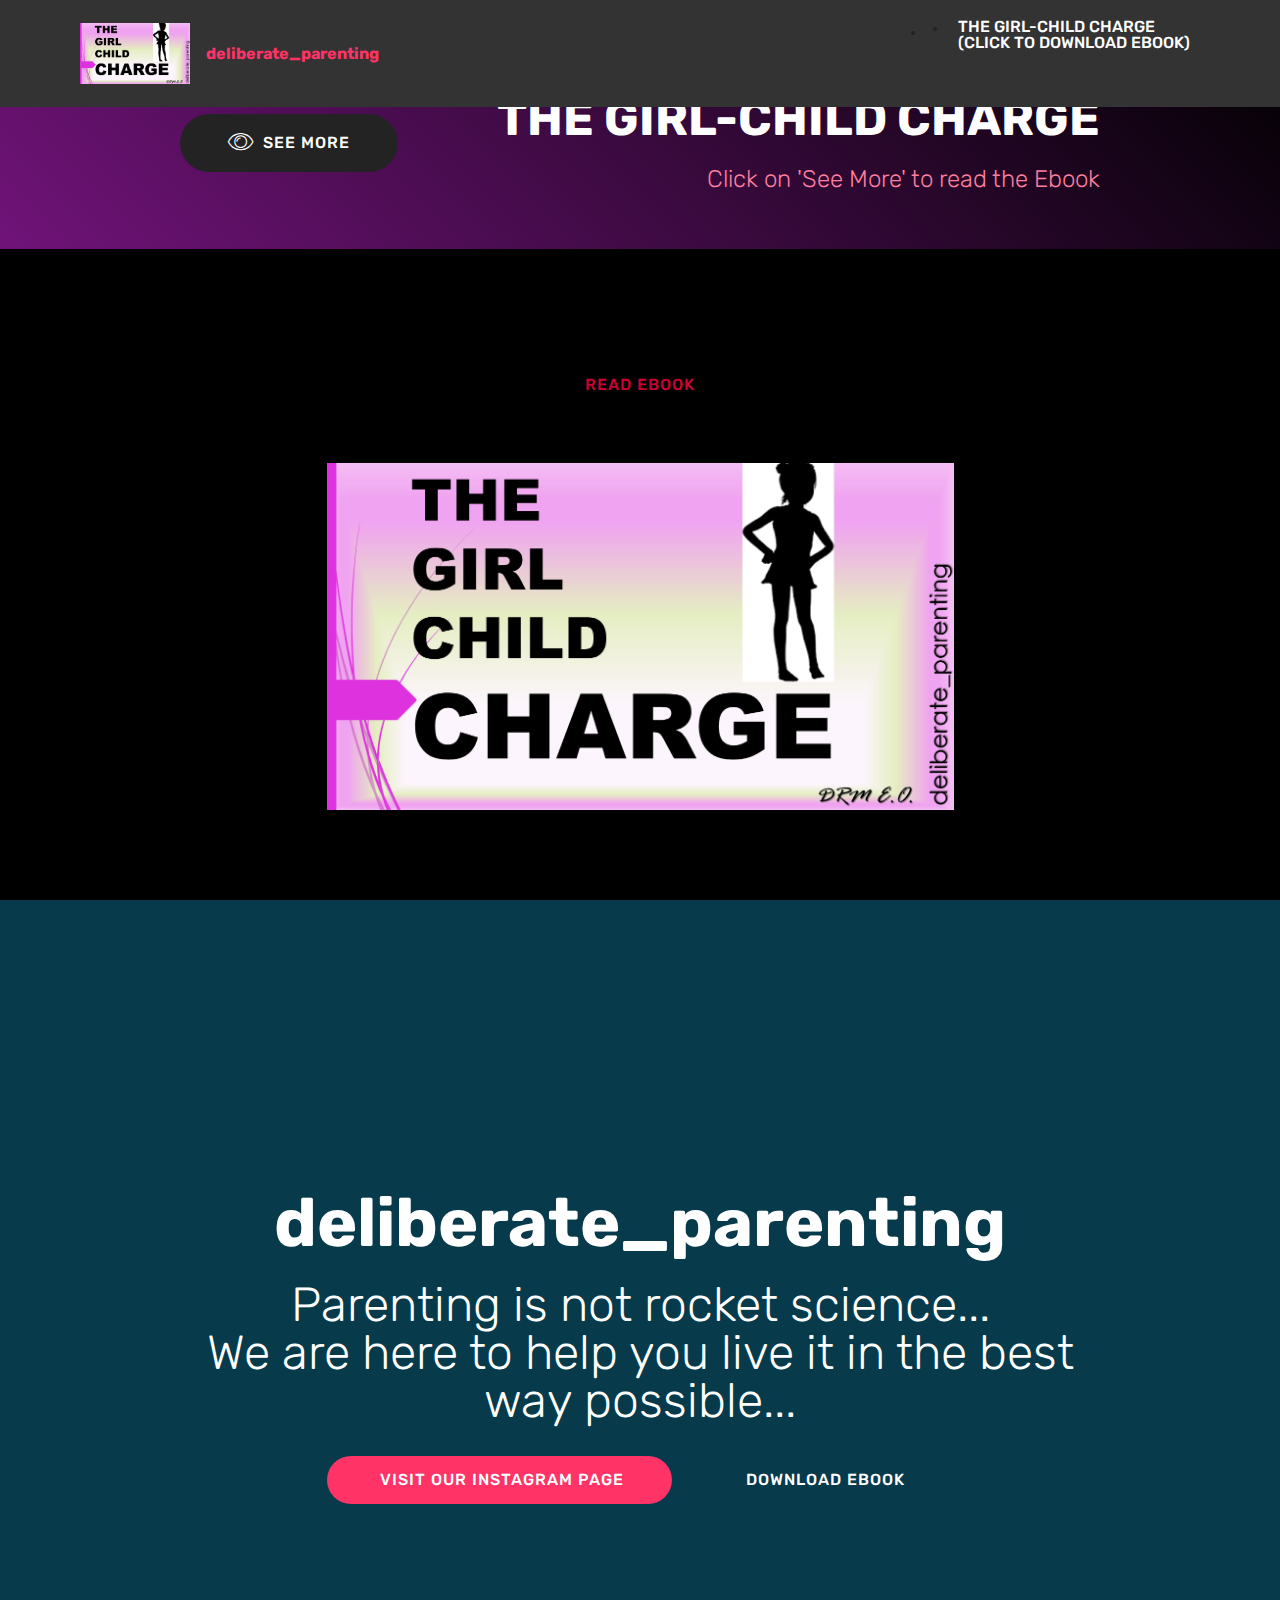
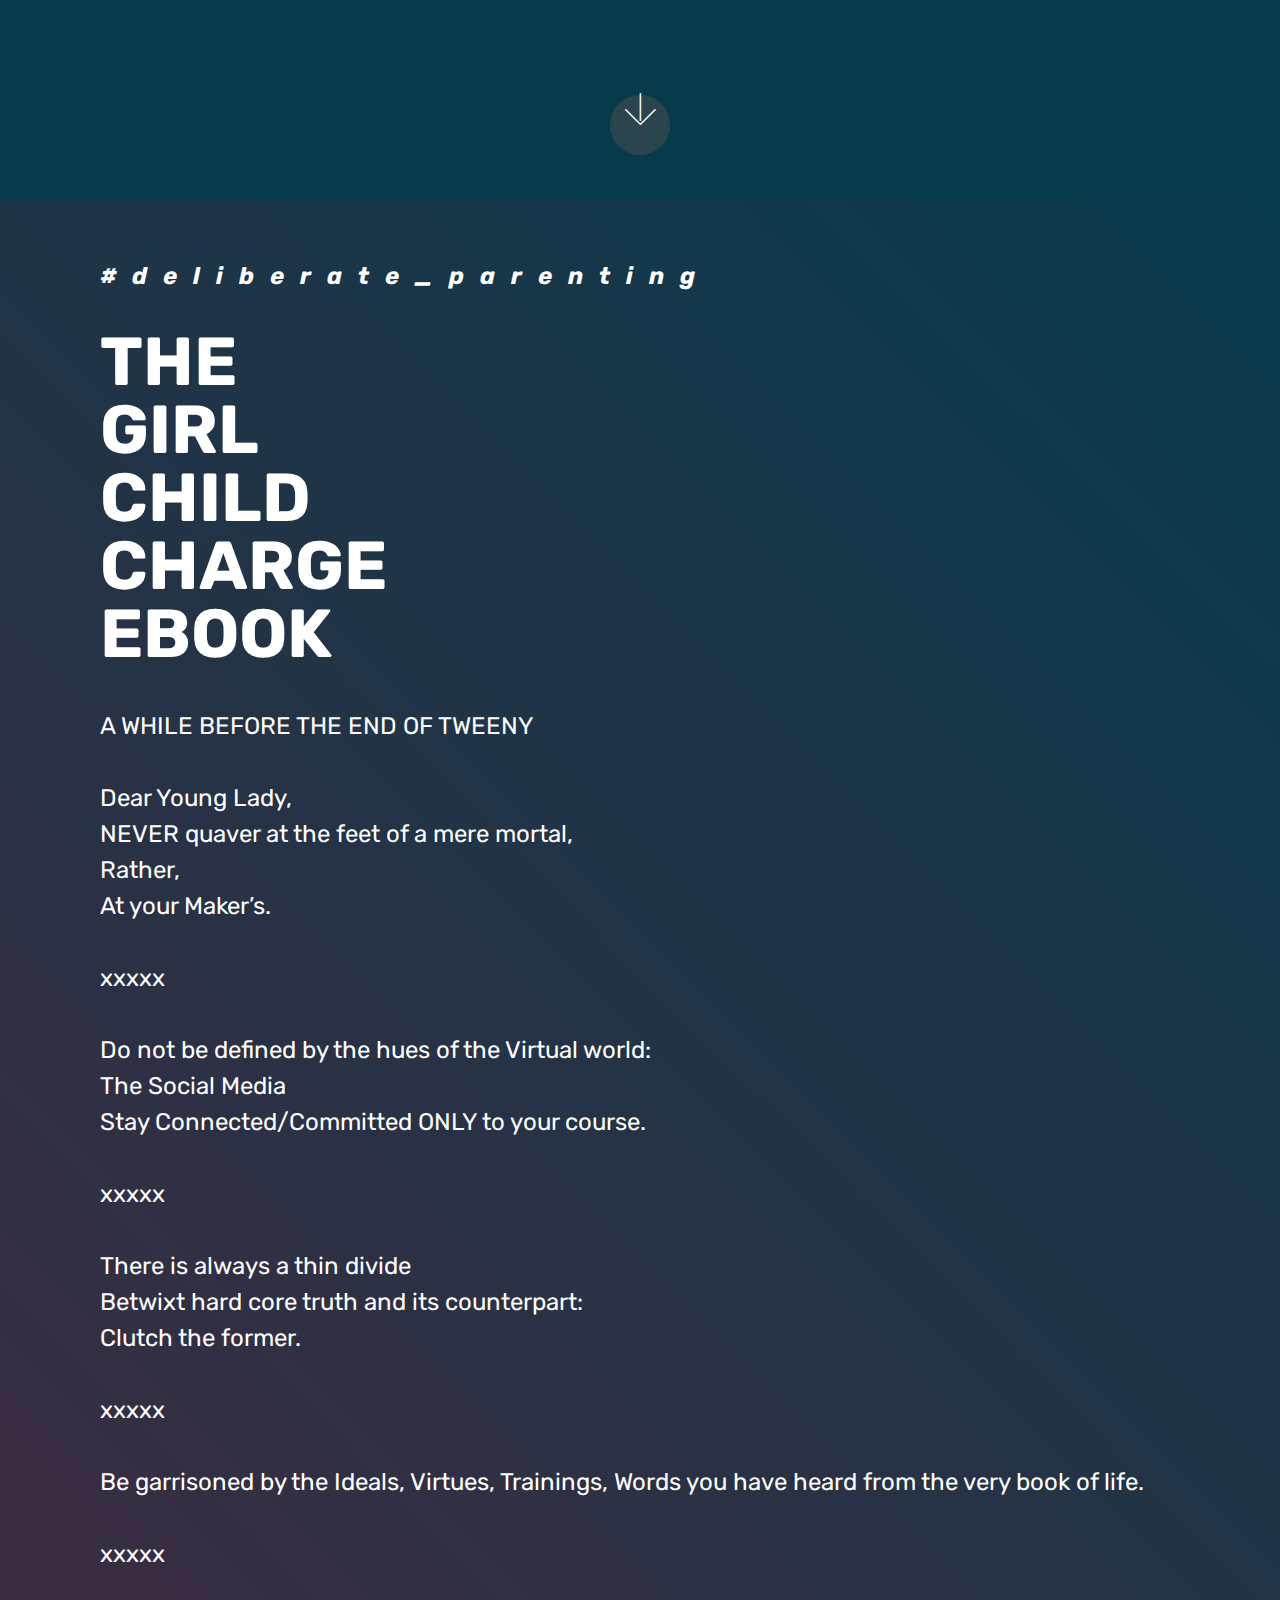
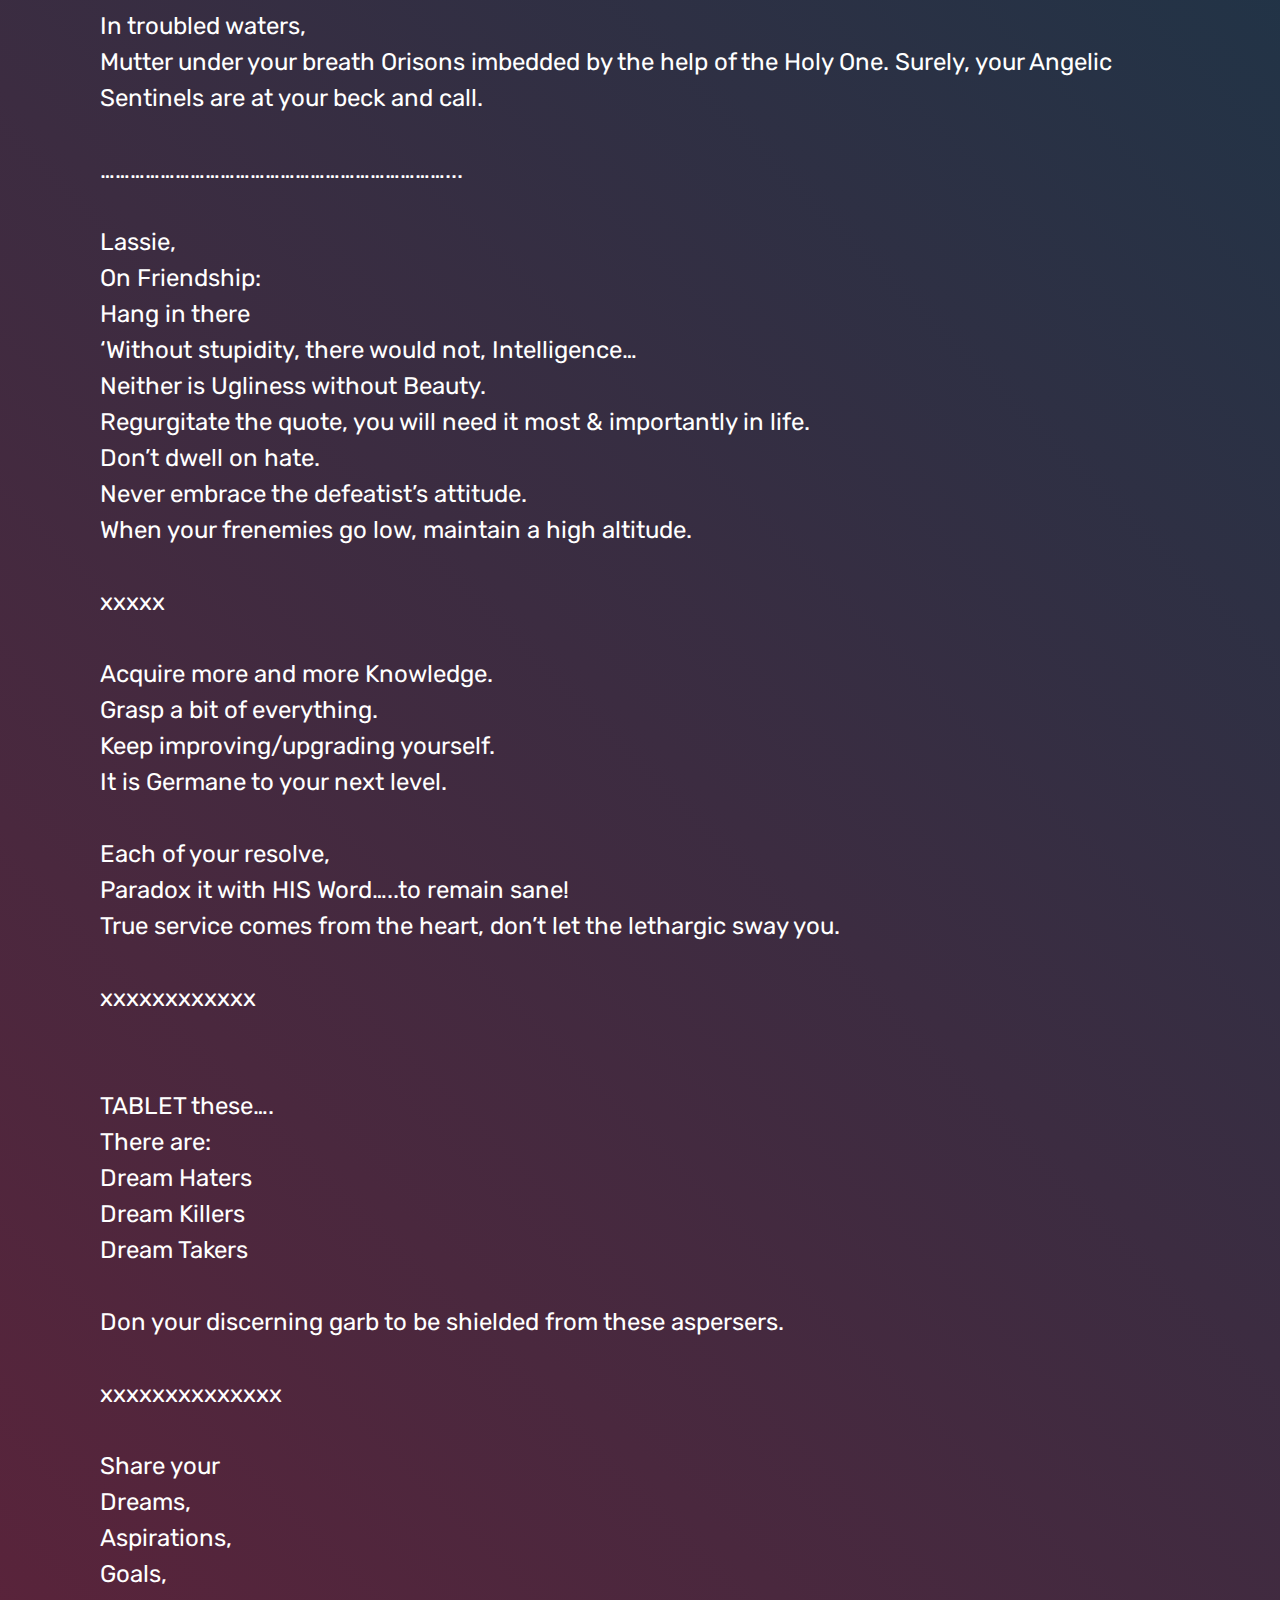
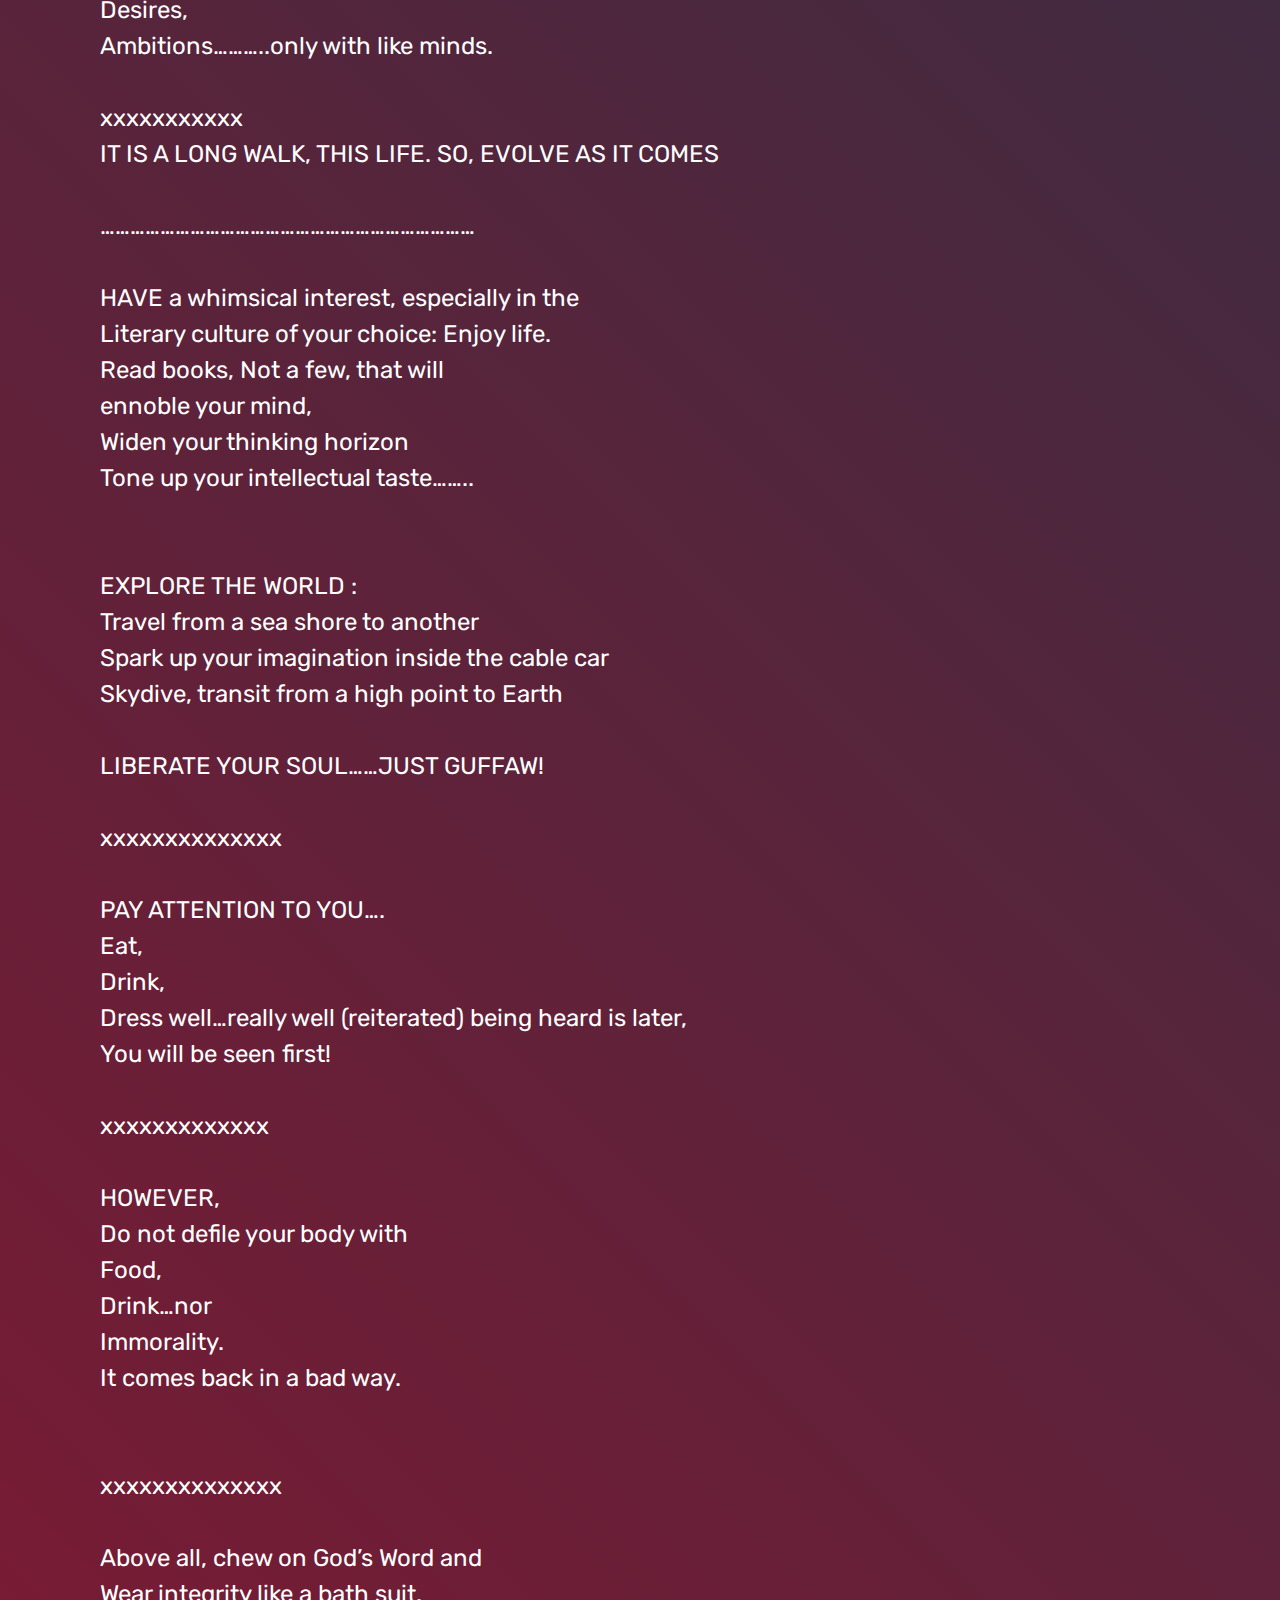
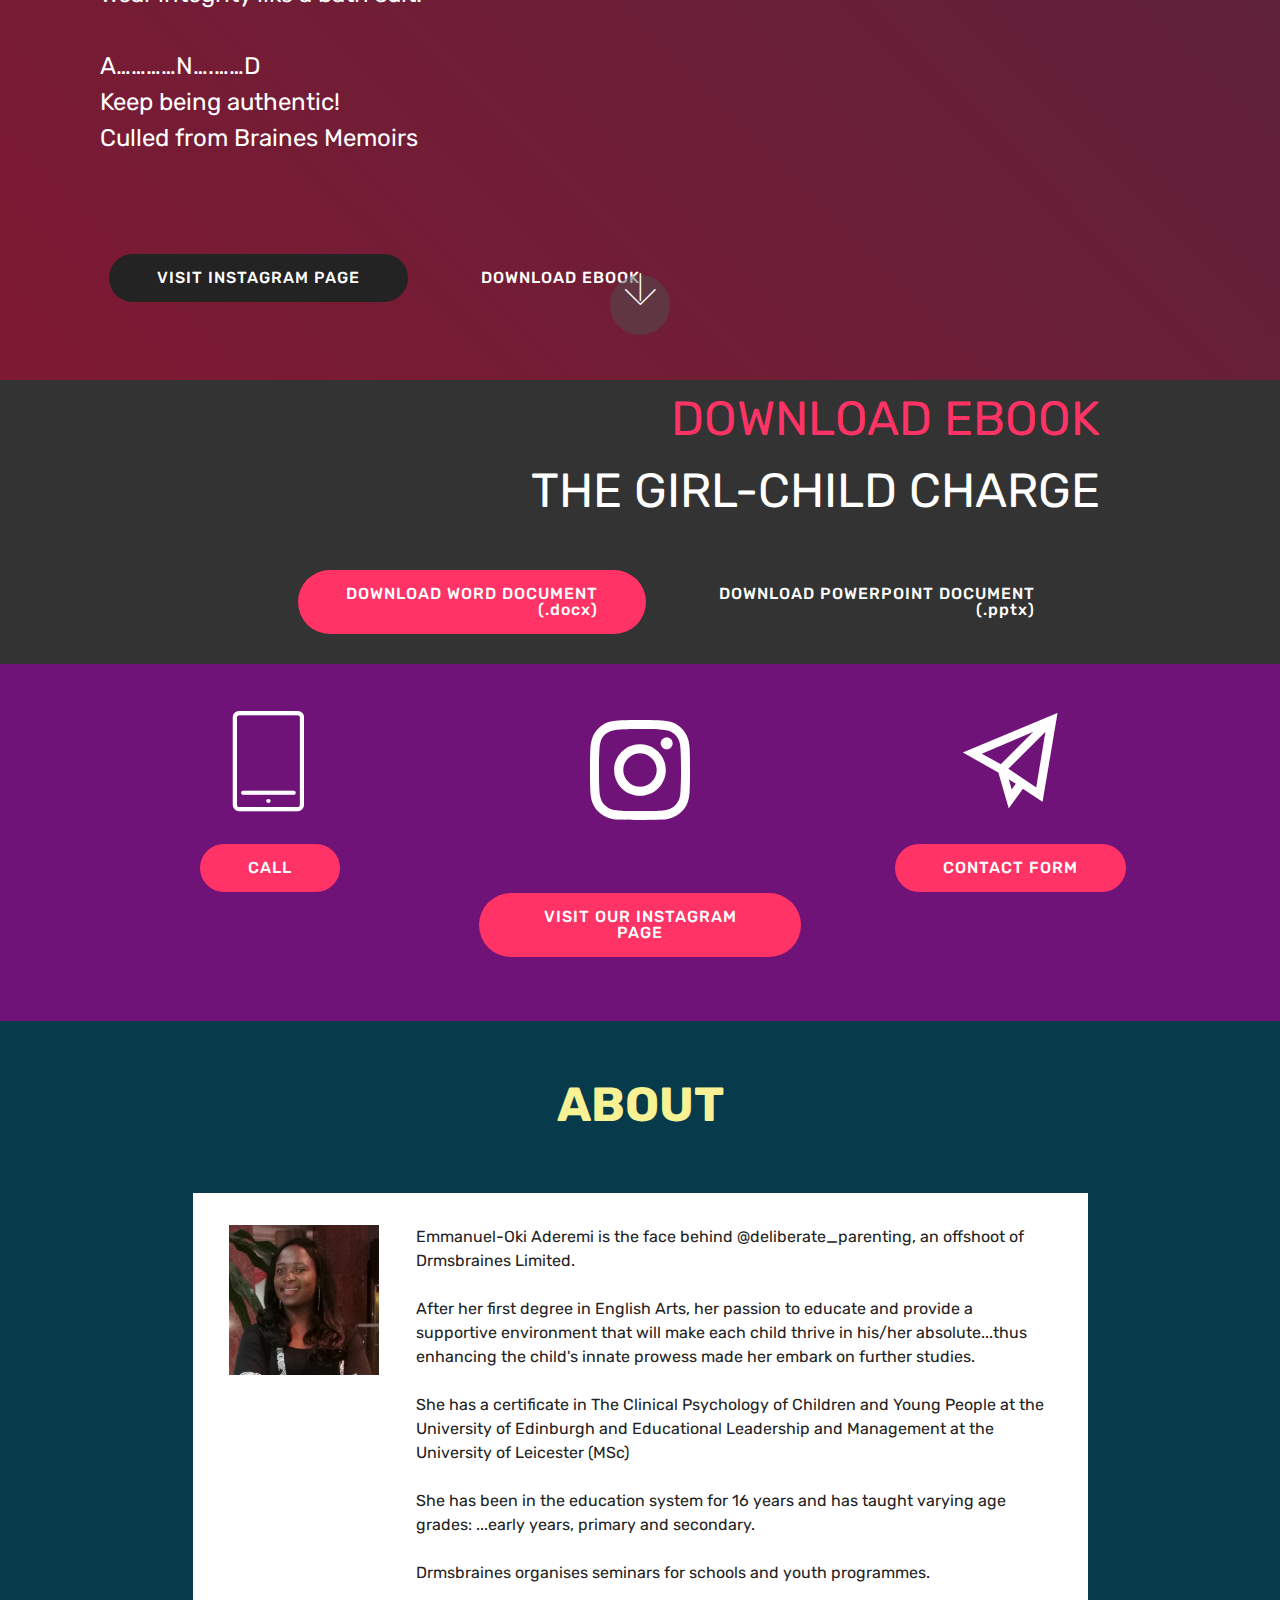
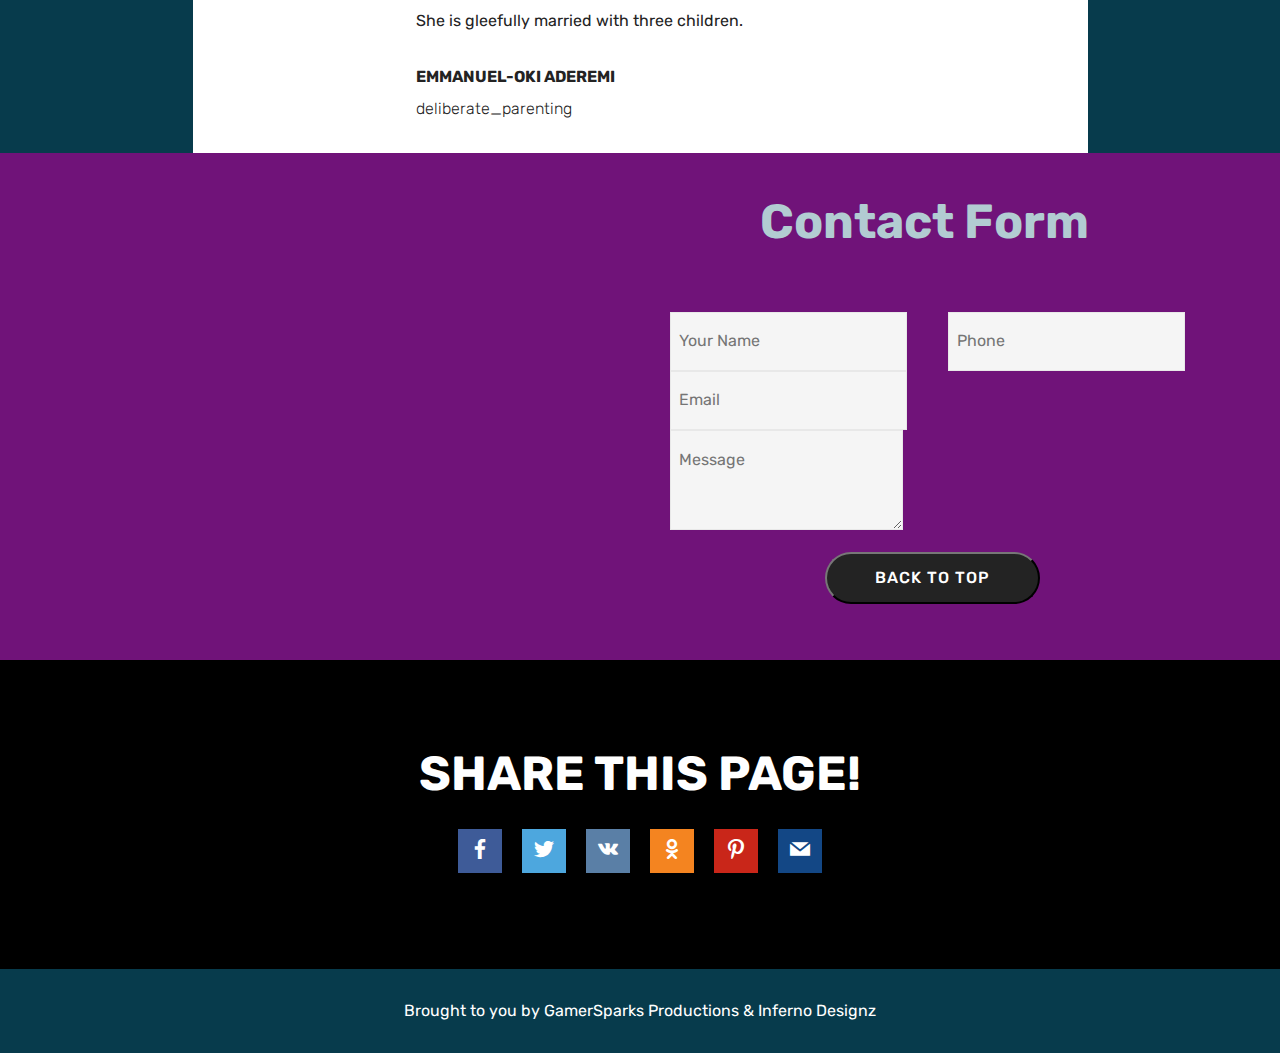
==== commit e3047a1d: "create github pages" ====
--- a/index.html
+++ b/index.html
@@ -61,7 +61,7 @@
     </nav>
 </section>
 
-<section class="engine"><a href="https://mobirise.info/n">free simple web templates</a></section><section class="mbr-section info2 cid-rEh2nnEQXy" id="info2-q">
+<section class="engine"><a href="https://mobirise.info/l">free website templates</a></section><section class="mbr-section info2 cid-rEh2nnEQXy" id="info2-q">
 
     
 
@@ -98,7 +98,7 @@
                 <div class="mbr-text align-center mbr-white pb-3">
                     
                 </div>
-                <div class="mbr-section-btn align-center"><a class="btn btn-md btn-white-outline display-4" href="index.html#header11-o">READ EBOOK</a></div>
+                <div class="mbr-section-btn align-center"><a class="btn btn-md btn-secondary-outline display-4" href="index.html#header11-o">READ EBOOK</a></div>
             </div>
             <div class="mbr-figure pt-5">
                 <a href="index.html#header11-o"><img src="assets/images/the-2-1280x720.png" alt="Mobirise" title="" style="width: 55%;"></a>
@@ -405,7 +405,7 @@
                 </div>
                 <div data-form-type="formoid">
                     <!---Formbuilder Form--->
-                    <form action="https://mobirise.com/" method="POST" class="mbr-form form-with-styler" data-form-title="Mobirise Form"><input type="hidden" name="email" data-form-email="true" value="7VK6KQlp/Y1r7FJ3OAHURObiQzEO2mNeJ7lFnxCJGZd/d1pfUlTskElTtIIRfKwy3iigeFYDjPPLlnDWHcrIo+6cEU+Z5Geh0bEhKHsy+jexRrHU0mESEDENljemwG9s">
+                    <form action="https://mobirise.com/" method="POST" class="mbr-form form-with-styler" data-form-title="Mobirise Form"><input type="hidden" name="email" data-form-email="true" value="EGTNnhMpvzSArKLeNnMH+MFKmBPAbUURctfPTU/Ltqa17YOQv1Wr8518QPRHnSnPtNPb/47EskOEKXbefGhKHiIydb8QC5JicmWy2F9rPgmao9YLAPLB+Los7KHozJuZ">
                         <div class="row">
                             <div hidden="hidden" data-form-alert="" class="alert alert-success col-12">Thanks for filling out the form! We will get back to you as soon as possible</div>
                             <div hidden="hidden" data-form-alert-danger="" class="alert alert-danger col-12">
